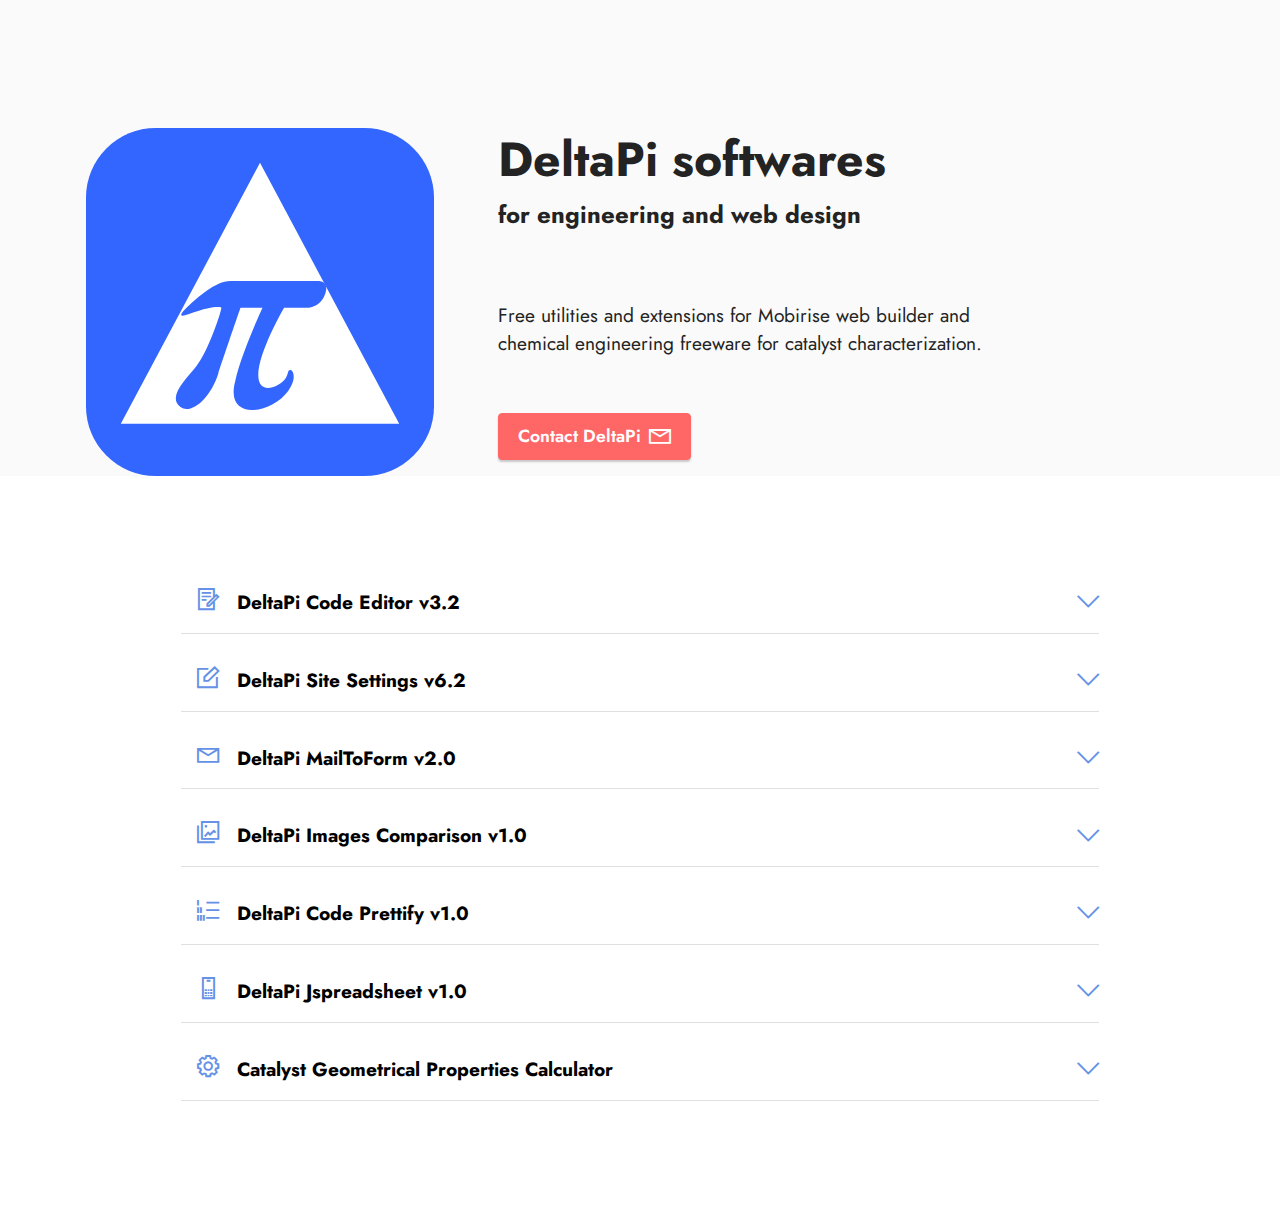
==== index.html @ d1dddc46 "create github pages" ====
<!DOCTYPE html>
<html  lang="en">
<head>
  <!-- Site made with Mobirise Website Builder v5.5.8, https://mobirise.com -->
  <meta charset="UTF-8">
  <meta http-equiv="X-UA-Compatible" content="IE=edge">
  <meta name="generator" content="Mobirise v5.5.8, mobirise.com">
  <meta name="viewport" content="width=device-width, initial-scale=1, minimum-scale=1">
  <link rel="shortcut icon" href="assets/images/deltapi.svg" type="image/x-icon">
  <meta name="description" content="">
  
  
  <title>Home</title>
  <link rel="stylesheet" href="assets/web/assets/mobirise-icons2/mobirise2.css">
  <link rel="stylesheet" href="assets/web/assets/mobirise-icons/mobirise-icons.css">
  <link rel="stylesheet" href="assets/bootstrap/css/bootstrap.min.css">
  <link rel="stylesheet" href="assets/bootstrap/css/bootstrap-grid.min.css">
  <link rel="stylesheet" href="assets/bootstrap/css/bootstrap-reboot.min.css">
  <link rel="stylesheet" href="assets/deltapi/deltapi.css">
  <link rel="stylesheet" href="assets/theme/css/style.css">
  <link rel="preload" href="https://fonts.googleapis.com/css?family=Jost:100,200,300,400,500,600,700,800,900,100i,200i,300i,400i,500i,600i,700i,800i,900i&display=swap" as="style" onload="this.onload=null;this.rel='stylesheet'">
  <noscript><link rel="stylesheet" href="https://fonts.googleapis.com/css?family=Jost:100,200,300,400,500,600,700,800,900,100i,200i,300i,400i,500i,600i,700i,800i,900i&display=swap"></noscript>
  <link rel="preload" href="https://fonts.googleapis.com/css?family=Rubik:300,400,500,600,700,800,900,300i,400i,500i,600i,700i,800i,900i&display=swap" as="style" onload="this.onload=null;this.rel='stylesheet'">
  <noscript><link rel="stylesheet" href="https://fonts.googleapis.com/css?family=Rubik:300,400,500,600,700,800,900,300i,400i,500i,600i,700i,800i,900i&display=swap"></noscript>
  <link rel="preload" as="style" href="assets/mobirise/css/mbr-additional.css"><link rel="stylesheet" href="assets/mobirise/css/mbr-additional.css" type="text/css">
  
  
  <style>#mobiriseBanner {display: none;}</style>
  
</head>
<body>
  
  <section data-bs-version="5.1" class="header14 cid-sqcZcdnFz0" id="header14-3">

    

    

    <div class="container">
        <div class="row justify-content-center align-items-center">
            <div class="col-12 col-md-4 image-wrapper">
                <img src="assets/images/deltapi-1.svg" alt="DeltaPi">
            </div>
            <div class="col-12 col-md">
                <div class="text-wrapper">
                    <h1 class="mbr-section-title mbr-fonts-style mb-3 display-2"><strong>DeltaPi softwares</strong></h1>
                     <h4 class="mbr-fonts-style mb-3"><strong>for engineering and web design</strong></h4>
                    <p class="mbr-text mbr-fonts-style display-7">
                        <br><br>Free utilities and extensions for Mobirise web builder and 
<br>chemical engineering freeware for catalyst characterization.<br><br></p>
                     <div class="mbr-section-btn mt-3"><a class="btn btn-secondary display-4" href="javascript:window.location.href=atob('bWFpbHRvOmRlbHRhX3BpQG91dGxvb2suZnI=')"><span class="mobi-mbri mobi-mbri-letter mbr-iconfont mbr-iconfont-btn"></span>Contact DeltaPi</a></div>
                </div>
            </div>
        </div>
    </div>
</section>

<section data-bs-version="5.1" class="content16 cid-sKFyzAjn14" id="content16-o">

    

    
    <div class="container">
        <div class="row justify-content-center">
            <div class="col-12 col-md-10">
                
                <div id="bootstrap-accordion_1" class="panel-group accordionStyles accordion" role="tablist" aria-multiselectable="true">
                    <div class="card mb-3">
                        <div class="card-header" role="tab" id="headingOne">
                            <a role="button" class="panel-title collapsed" data-toggle="collapse" data-bs-toggle="collapse" data-core="" href="#collapse1_1" aria-expanded="false" aria-controls="collapse1">
                                <h6 class="panel-title-edit mbr-fonts-style mb-0 display-7"><span class="mobi-mbri mobi-mbri-contact-form mbr-iconfont"></span><strong>&nbsp; &nbsp;DeltaPi Code Editor v3.2</strong></h6>
                                <span class="sign mbr-iconfont mbri-arrow-down"></span>
                            </a>
                        </div>
                        <div id="collapse1_1" class="panel-collapse noScroll collapse" role="tabpanel" aria-labelledby="headingOne" data-parent="#accordion" data-bs-parent="#bootstrap-accordion_1">
                            <div class="panel-body">
                                <p class="mbr-fonts-style panel-text display-7">Mobirise application extension to easely edit HTML/Styles of any block (even user blocks) from mobirise4, mobirise5 and amp themes (does not work with old mobirise3 themes like Mobirise3-Default-PurityM).<br>You can also edit _anchor and _cid for each block with this code editor.&nbsp;<br>The code editor alow also to edit the whole "project.mobirise" file from within the same interface.<br>Show compiled CSS Style in version 3.<br>(Dialog box after "project save" removed in version 3.2)&nbsp;</p>
                            </div>
                            <div class="card-img">
                                <img src="assets/images/deltapi-code-editor.png" alt="DeltaPi" title="">
                            </div>
                            <div class="row justify-content-center mt-4">
                                <div class="col-lg-4 col-md-12 col-sm-12 mbr-section-btn align-center"><a href="javascript:window.location.href=atob('bWFpbHRvOnBkZWdhbmRAcGRlZ2FuZC5keC5hbT9zdWJqZWN0PURvd25sb2FkJmJvZHk9RG93bmxvYWRfZGVsdGFwaS1jb2RlLWVkaXRvcg==')" class="btn btn-primary display-4">Request Download Link<br>(check your spam inbox if answer not in regular inbox)</a></div>
                            </div>
                        </div>
                    </div>
                    <div class="card mb-3">
                        <div class="card-header" role="tab" id="headingOne">
                            <a role="button" class="panel-title collapsed" data-toggle="collapse" data-bs-toggle="collapse" data-core="" href="#collapse2_1" aria-expanded="false" aria-controls="collapse2">
                                <h6 class="panel-title-edit mbr-fonts-style mb-0 display-7"><span class="mobi-mbri mobi-mbri-edit mbr-iconfont"></span><strong>&nbsp; &nbsp;DeltaPi Site Settings v6.2&nbsp; &nbsp; &nbsp; &nbsp; &nbsp; &nbsp; &nbsp; &nbsp; &nbsp; &nbsp; &nbsp; &nbsp; &nbsp; &nbsp; &nbsp; &nbsp; &nbsp; &nbsp; &nbsp;</strong></h6>
                                <span class="sign mbr-iconfont mbri-arrow-down"></span>
                            </a>
                        </div>
                        <div id="collapse2_1" class="panel-collapse noScroll collapse" role="tabpanel" aria-labelledby="headingOne" data-parent="#accordion" data-bs-parent="#bootstrap-accordion_1">
                            <div class="panel-body">
                                <p class="mbr-fonts-style panel-text display-7">Mobirise App extension to add/modify the header/footer settings of all pages(global)/current page.<br>Allow to Copy/Paste page from one site to another.<br>Allow to set/modify the language tag of the site.<br>Additionally, the project path can be shown.&nbsp;</p>
                            </div>
                            <div class="card-img">
                                <img src="assets/images/deltapi-site-settings.png" alt="DeltaPi-Page-Settings" title="">
                            </div>
                            <div class="row justify-content-center mt-4">
                                <div class="col-lg-4 col-md-12 col-sm-12 mbr-section-btn align-center"><a href="javascript:window.location.href=atob('bWFpbHRvOnBkZWdhbmRAcGRlZ2FuZC5keC5hbT9zdWJqZWN0PURvd25sb2FkJmJvZHk9RG93bmxvYWRfZGVsdGFwaS1zaXRlLXNldHRpbmdz')" class="btn btn-primary display-4">Request Download Link<br>(check your spam inbox if answer not in regular inbox)</a>
                                </div>
                            </div>
                        </div>
                    </div>
                    <div class="card mb-3">
                        <div class="card-header" role="tab" id="headingOne">
                            <a role="button" class="panel-title collapsed" data-toggle="collapse" data-bs-toggle="collapse" data-core="" href="#collapse3_1" aria-expanded="false" aria-controls="collapse3">
                                <h6 class="panel-title-edit mbr-fonts-style mb-0 display-7"><span class="mobi-mbri mobi-mbri-letter mbr-iconfont"></span><strong>&nbsp; &nbsp;DeltaPi MailToForm v2.0</strong></h6>
                                <span class="sign mbr-iconfont mbri-arrow-down"></span>
                            </a>
                        </div>
                        <div id="collapse3_1" class="panel-collapse noScroll collapse" role="tabpanel" aria-labelledby="headingOne" data-parent="#accordion" data-bs-parent="#bootstrap-accordion_1">
                            <div class="panel-body">
                                <p class="mbr-fonts-style panel-text display-7">Mobirise block extension for Mail/Contact form using mailto: protocol<br>(independent of formoid.net).<br>Using secondary component structure, editable with deltapi-code-editor.</p>
                            </div>
                            <div class="card-img">
                                <img src="assets/images/mailtoform.gif" alt="DeltaPi mailtoform.mbrext" title="">
                            </div>
                            <div class="row justify-content-center mt-4">
                                <div class="col-lg-4 col-md-12 col-sm-12 mbr-section-btn align-center"><a href="javascript:window.location.href=atob('bWFpbHRvOnBkZWdhbmRAcGRlZ2FuZC5keC5hbT9zdWJqZWN0PURvd25sb2FkJmJvZHk9RG93bmxvYWRfZGVsdGFwaS1tYWlsdG9mb3Jt')" class="btn btn-primary display-4">Request Download Link<br>(check your spam inbox if answer not in regular inbox)</a>
                                </div>
                            </div>
                        </div>
                    </div>
                    <div class="card mb-3">
                        <div class="card-header" role="tab" id="headingOne">
                            <a role="button" class="panel-title collapsed" data-toggle="collapse" data-bs-toggle="collapse" data-core="" href="#collapse4_1" aria-expanded="false" aria-controls="collapse4">
                                <h6 class="panel-title-edit mbr-fonts-style mb-0 display-7"><span class="mobi-mbri mobi-mbri-photo mbr-iconfont"></span><strong>&nbsp; &nbsp;DeltaPi Images Comparison v1.0</strong></h6>
                                <span class="sign mbr-iconfont mbri-arrow-down"></span>
                            </a>
                        </div>
                        <div id="collapse4_1" class="panel-collapse noScroll collapse" role="tabpanel" aria-labelledby="headingOne" data-parent="#accordion" data-bs-parent="#bootstrap-accordion_1">
                            <div class="panel-body">
                                <p class="mbr-fonts-style panel-text display-7">Mobirise block extension to insert image comparison block<br>without Javascript (HTML/LESS only).</p>
                            </div>
                            <div class="card-img">
                                <img src="assets/images/imagecomp-600x274.png" alt="DeltaPi imagecomp.mbrext" title="">
                            </div>
                            <div class="row justify-content-center mt-4">
                                <div class="col-lg-4 col-md-12 col-sm-12 mbr-section-btn align-center"><a href="javascript:window.location.href=atob('
bWFpbHRvOnBkZWdhbmRAcGRlZ2FuZC5keC5hbT9zdWJqZWN0PURvd25sb2FkJmJvZHk9RG93bmxvYWRfZGVsdGFwaS1pbWFnZWNvbXA=')" class="btn btn-primary display-4">Request Download Link<br>(check your spam inbox if answer not in regular inbox)</a>
                                </div>
                            </div>
                        </div>
                    </div>
                    <div class="card mb-3">
                        <div class="card-header" role="tab" id="headingOne">
                            <a role="button" class="panel-title collapsed" data-toggle="collapse" data-bs-toggle="collapse" data-core="" href="#collapse5_1" aria-expanded="false" aria-controls="collapse5">
                                <h6 class="panel-title-edit mbr-fonts-style mb-0 display-7"><span class="mobi-mbri mobi-mbri-numbered-list mbr-iconfont"></span><strong>&nbsp; &nbsp;DeltaPi Code Prettify v1.0
                                    </strong></h6>
                                <span class="sign mbr-iconfont mbri-arrow-down"></span>
                            </a>
                        </div>
                        <div id="collapse5_1" class="panel-collapse noScroll collapse" role="tabpanel" aria-labelledby="headingOne" data-parent="#accordion" data-bs-parent="#bootstrap-accordion_1">
                            <div class="panel-body">
                                <p class="mbr-fonts-style panel-text display-7">
                                   Mobirise block extension to insert code block with highlighted code (HTML/JS/XHTML).</p>
                            </div>
                            <div class="card-img">
                                <img src="assets/images/prettify-1-600x482.png" alt="DeltaPi" title="">
                            </div>
                            <div class="row justify-content-center mt-4">
                                <div class="col-lg-4 col-md-12 col-sm-12 mbr-section-btn align-center"><a href="javascript:window.location.href=atob('bWFpbHRvOnBkZWdhbmRAcGRlZ2FuZC5keC5hbT9zdWJqZWN0PURvd25sb2FkJmJvZHk9RG93bmxvYWRfZGVsdGFwaS1wcmV0dGlmeQ==')" class="btn btn-primary display-4">Request Download Link<br>(check your spam inbox if answer not in regular inbox)</a>
                                </div>
                            </div>
                        </div>
                    </div>
                    <div class="card mb-3">
                        <div class="card-header" role="tab" id="headingOne">
                            <a role="button" class="panel-title collapsed" data-toggle="collapse" data-bs-toggle="collapse" data-core="" href="#collapse7_1" aria-expanded="false" aria-controls="collapse7">
                                <h6 class="panel-title-edit mbr-fonts-style mb-0 display-7"><span class="mobi-mbri mobi-mbri-mobile mbr-iconfont"></span><strong>&nbsp; &nbsp;DeltaPi Jspreadsheet v1.0
                                    </strong></h6>
                                <span class="sign mbr-iconfont mbri-arrow-down"></span>
                            </a>
                        </div>
                        <div id="collapse7_1" class="panel-collapse noScroll collapse" role="tabpanel" aria-labelledby="headingOne" data-parent="#accordion" data-bs-parent="#bootstrap-accordion_1">
                            <div class="panel-body">
                                <p class="mbr-fonts-style panel-text display-7">
                                   Mobirise block extension to insert fully customisable <a href="https://bossanova.uk/jspreadsheet/v4/" class="text-primary">Jspreadsheet</a> table (including formulas) into your site pages.</p>
                            </div>
                            <div class="card-img">
                                <img src="assets/images/deltapi-jspreadsheetv1.png" alt="DeltaPi" title="">
                            </div>
                            <div class="row justify-content-center mt-4">
                                <div class="col-lg-4 col-md-12 col-sm-12 mbr-section-btn align-center"><a href="javascript:window.location.href=atob('bWFpbHRvOnBkZWdhbmRAcGRlZ2FuZC5keC5hbT9zdWJqZWN0PURvd25sb2FkJmJvZHk9RG93bmxvYWRfZGVsdGFwaS1qc3ByZWFkc2hlZXQ=')" class="btn btn-primary display-4">Request Download Link<br>(check your spam inbox if answer not in regular inbox)</a></div>
                            </div>
                        </div>
                    </div>
                    <div class="card mb-3">
                        <div class="card-header" role="tab" id="headingOne">
                            <a role="button" class="panel-title collapsed" data-toggle="collapse" data-bs-toggle="collapse" data-core="" href="#collapse6_1" aria-expanded="false" aria-controls="collapse6">
                                <h6 class="panel-title-edit mbr-fonts-style mb-0 display-7"><span class="mobi-mbri mobi-mbri-setting mbr-iconfont"></span><strong>&nbsp; &nbsp;Catalyst Geometrical Properties Calculator</strong></h6>
                                <span class="sign mbr-iconfont mbri-arrow-down"></span>
                            </a>
                        </div>
                        <div id="collapse6_1" class="panel-collapse noScroll collapse" role="tabpanel" aria-labelledby="headingOne" data-parent="#accordion" data-bs-parent="#bootstrap-accordion_1">
                            <div class="panel-body">
                                <p class="mbr-fonts-style panel-text display-7">Catalyst Geometrical Properties Calculator is a chemical engineering program to perform detailed characterisation of solid catalyst particle from various shapes (tablets, rings, ribrings, spokewheels and gatling guns shapes).<br>The program request the input of various geometrical parameters (outer diameter, central hole diameter, cylinder height etc...) and provide numerous geometrical calculation results (perimeter, surfaces, void fraction etc...) that enable the chemical engineer to characterise the effectiveness and/or the pressure drop properties of the proposed shape and dimensions.<br>The calculation take also account of the possibility to have flat or domed ends for each shape.<br>The program output also a scaled drawing of the proposed shape/dimensions to allow for example a visual check of the manufacturing feasibility of the proposed shape. <br></p>
                            </div>
                            <div class="container">
                                <div class="media-container-row">
                                            <div class="title col-12">
                                                
                                                <div id="texteToolbar2" class="texteToolbar">&nbsp;<br></div>
                                <div id="formArea"><form name="form1"><div id="data">
                                <table border="2"><tbody><tr><td>Type of shape : &nbsp;</td><td>
                                <select name="Type" onchange="resetoutput(form1)" size="1">
                                <option value="RI">Ring</option>
                                <option value="RR">RibRing</option>
                                <option value="SW">SpokeWheel</option>
                                <option value="GG">GatlingGun</option>
                                <option value="TA">Tablet</option>
                                </select>
                                </td></tr></tbody></table>Domed ends (Y/N) : <input name="dome" size="1" onchange="resetoutput(form1)" value="N"><br>
                                Tube diameter (mm) or real void fraction (if &lt;1.0) : &nbsp;<input name="tubediam" size="10" onchange="resetoutput(form1)" value="0"><br>
                                <font face="Arial, Helvetica, sans-serif"><br><strong><u>Particle Dimensions (mm)</u></strong></font><br>
                                <table border="0"><tbody>
                                <tr><td>Outer diameter :</td><td><input name="outdiam" size="10" onchange="resetoutput(form1)" value="0"></td></tr>
                                <tr><td>Inner diameter :</td><td><input name="indiam" size="10" onchange="resetoutput(form1)" value="0"></td></tr>
                                <tr><td>Central hole diam :</td><td><input name="holediam" size="10" onchange="resetoutput(form1)" value="0"></td></tr>
                                <tr><td>Number of Rib/Sp/Hl :&nbsp;</td><td><input name="ribnum" size="10" onchange="resetoutput(form1)" value="0"></td></tr>
                                <tr><td>Rib/valley ratio :</td><td><input name="ribval" size="10" onchange="resetoutput(form1)" value="0"></td></tr>
                                <tr><td>Spoke thickness :</td><td><input name="spokethk" size="10" onchange="resetoutput(form1)" value="0"></td></tr>
                                <tr><td>Cylinder height :</td><td><input name="cylhght" size="10" onchange="resetoutput(form1)" value="0"></td></tr>
                                <tr><td>Total height (+dome) :</td><td><input name="tothght" size="10" onchange="resetoutput(form1)" value="0"></td></tr>
                                </tbody></table></div><hr>
                                <div id="resultsArea"><strong><u>Results</u></strong><br>
                                <table border="0"><tbody>
                                <tr><td>Perimeter mm :</td><td><input name="perim" size="10"></td><td>&nbsp; &nbsp; &nbsp; &nbsp;One face surface mm² :</td><td><input name="face" size="10"></td></tr>
                                <tr><td>Total surface mm² :</td><td><input name="totsurf" size="10"></td><td>&nbsp; &nbsp; &nbsp; &nbsp;Volume occupied mm³ :</td><td><input name="volocc" size="10"></td></tr>
                                <tr><td>Volume real mm³ :</td><td><input name="volreal" size="10"></td><td>&nbsp; &nbsp; &nbsp; &nbsp;Nb particles/l :</td><td><input name="partnum" size="10"></td></tr>
                                <tr><td>Spec. surface cm²/l :&nbsp;</td><td><input name="specsurf" size="10"></td><td>&nbsp; &nbsp; &nbsp; &nbsp;Void fraction occupied. :&nbsp;</td><td><input name="voidocc" size="10"></td></tr>
                                <tr><td>Void fraction real :</td><td><input name="voidreal" size="10"></td><td>&nbsp; &nbsp; &nbsp; &nbsp;Equ surf/vol Dp mm :</td><td><input name="eqavdp" size="10"></td></tr>
                                <tr><td>Equ vol Dp mm :</td><td><input name="eqvoldp" size="10"></td><td>&nbsp; &nbsp; &nbsp; &nbsp;Sphericity factor :</td><td><input name="sphfact" size="10"></td></tr>
                                <tr><td>Solidity factor :</td><td><input name="solfact" size="10"></td></tr>
                                </tbody></table></div><br>
                                </form></div>
                                <div class="mbr-section-btn text-center"><a href="javascript:calculate(form1)" class="btn btn-primary display-4"><span class="mobi-mbri mobi-mbri-target mbr-iconfont mbr-iconfont-btn" style="color: rgb(255, 255, 255);"></span>Calculate</a> <a href="javascript:reset(form1)" class="btn btn-secondary display-4"><span class="mobi-mbri mobi-mbri-close mbr-iconfont mbr-iconfont-btn" style="color: rgb(255, 255, 255);"></span>Reset</a></div><br>
                                <div id="draw"><canvas height="350" id="FuriaCanvas" width="400"></canvas></div>
                                </div>
                                
                                <script>
                                function formatnb(nb, N) {
                                    return Math.round(Math.pow(10,N)*nb)/Math.pow(10,N);
                                }
                                
                                function calculate(form1) {
                                    var pi = Math.PI;
                                    var scale = 10; 
                                    var de = "N";
                                    de = form1.dome.value;  
                                    if (form1.tubediam.value == "0") { form1.tubediam.value = "100"};
                                    var td = parseFloat(form1.tubediam.value);
                                    if (form1.outdiam.value == "0") { form1.outdiam.value = "16"};
                                    var od = parseFloat(form1.outdiam.value);
                                    var ts = form1.Type.value;
                                    switch(ts) {
                                    case ("RR") : if (form1.indiam.value == "0") { form1.indiam.value = "12"};
                                    break;
                                    case ("SW") : if (form1.indiam.value == "0") { form1.indiam.value = "12"};
                                    break; default : form1.indiam.value = "0";
                                    }
                                    var id = parseFloat(form1.indiam.value);
                                    switch(ts) {
                                    case ("RI") : if (form1.holediam.value == "0") { form1.holediam.value = "8"};
                                    break; case ("RR") : if (form1.holediam.value == "0") { form1.holediam.value = "8"};
                                    break; case ("GG") : if (form1.holediam.value == "0") { form1.holediam.value = "2"};
                                    break;
                                    default : form1.holediam.value = "0";
                                    }
                                    var hd = parseFloat(form1.holediam.value);
                                    switch(ts) {
                                    case ("SW") : if ((form1.ribnum.value == "0") || (form1.ribnum.value == "1")) { form1.ribnum.value = "6"};
                                    break; case ("RR") : if ((form1.ribnum.value == "0") || (form1.ribnum.value == "1")) { form1.ribnum.value = "6"};
                                    break; case ("GG") : if ((form1.ribnum.value == "0") || (form1.ribnum.value == "1")) { form1.ribnum.value = "6"};
                                    break;
                                    case ("RI") : form1.ribnum.value = "1";
                                    break;
                                    default : form1.ribnum.value = "0";
                                    }
                                    var nbrs = parseFloat(form1.ribnum.value);
                                    switch(ts) {
                                    case ("RR") : if (form1.ribval.value == "0") { form1.ribval.value = "1"};
                                    break; default : form1.ribval.value = "0";
                                    }
                                    var rvr = parseFloat(form1.ribval.value);
                                    switch(ts) {
                                    case ("SW") : if (form1.spokethk.value == "0") { form1.spokethk.value = "1"};
                                    break; default : form1.spokethk.value = "0";
                                    }
                                    var st = parseFloat(form1.spokethk.value);
                                    if (form1.cylhght.value == "0") ( form1.cylhght.value = "16");
                                    var ch = parseFloat(form1.cylhght.value);
                                    switch(de) {
                                    case ("Y") : if (form1.tothght.value == "0") { form1.tothght.value = "20"};
                                    break; default : form1.tothght.value = "0";
                                    }
                                    var th = parseFloat(form1.tothght.value);       
                                    switch(ts) {
                                        case ("TA") : Tablet(od,ch,scale);
                                        break;
                                        case ("RI") : Ring(od,ch,hd,scale);
                                        break;
                                        case ("RR") : Ribring(od,ch,hd,id,nbrs,rvr,scale);
                                        break;
                                        case ("GG") : Gatling(od,ch,hd,nbrs,scale);
                                        break;
                                        case ("SW") : Spokering(od,ch,id,nbrs,st,scale);
                                        break;
                                    }
                                    if (de == "Y") {
                                    Dome(od,ch,th,scale)    
                                    }
                                    var per=0
                                    var face=0
                                    var alpha1=0
                                    var alpha2=0
                                    var alpha3=0
                                    switch(ts) {
                                    case ("RI") : per=pi*(od+nbrs*hd);
                                    face=pi/4*(od*od-nbrs*hd*hd);
                                    break;
                                    case ("RR") : alpha1=2*pi/(nbrs*(rvr+1));
                                    alpha2=rvr*alpha1;
                                    alpha3=2*Math.asin(od*Math.sin(alpha2/2)/id);
                                    per=nbrs*od*Math.sin(alpha2/2)+ nbrs*(od*Math.cos(alpha2/2)-id*Math.cos(alpha3/2))+ id*(2*pi-(nbrs*alpha3))/2 + pi*hd;
                                    face=nbrs/2*(od*Math.cos(alpha2/2)-id*Math.cos(alpha3/2))*od*Math.sin(alpha2/2)+ (2*pi-nbrs*alpha3)*id*id/8 + nbrs*id*id/4*Math.sin(alpha3/2)*Math.cos(alpha3/2)- pi*hd*hd/4;
                                    break;
                                    case ("SW") : per=(od+id)*pi- nbrs*st+ nbrs*(id-(st/Math.tan(pi/nbrs)));
                                    face=(od*od-id*id)*pi/4+nbrs*st*(id-(st/Math.tan(pi/nbrs)))/2+nbrs*(st*st/4/Math.tan(pi/nbrs));
                                    break;
                                    case ("GG") :per=pi*(od+nbrs*hd);
                                    face=pi/4*(od*od-nbrs*hd*hd);
                                    break;
                                    case ("TA") : per=pi*(od+nbrs*hd);
                                    face=pi/4*(od*od-nbrs*hd*hd);       
                                    break;
                                    default : per = 0;
                                    face=0;
                                    } 
                                    var vol=face*ch;
                                    var vocc=pi*od*od/4*ch;
                                    var vfpar=1-(vol/vocc);
                                    switch(de) {
                                    case ("Y") : rdome=(od*od+(th-ch)*(th-ch))/(th-ch)/4;
                                    face=face*rdome*(th-ch)/(od*od/4);
                                    break; default : rdome = 0;
                                    }
                                    var surf=per*ch + 2*face;
                                    switch(de) {
                                    case ("Y") : vocc=vocc+(pi/24*(th-ch)*(3*od*od-(th-ch)^2));
                                    vol=vocc*(1-vfpar);
                                    break; }
                                    var esphd=(6*vol)/surf;
                                    var evd=Math.pow(6*vol/pi,1/3);
                                    if (td<1) { vf=td;
                                    vfocc=1-((1-vf)/(1-vfpar));
                                    } else {
                                    switch(de) {
                                    case ("Y") : vfocc=0.308/td*(3*th*od)/(2*th+od)+.373;
                                    break;
                                    default : vfocc=0.308/td*(3*ch*od)/(2*ch+od)+.373;
                                    } 
                                    }
                                    var nbpar=(1-vfocc)/vocc*1E6
                                    if (td<1) { vf=td;
                                    } else {
                                    vf=vfocc+(1-vfocc)*vfpar; 
                                    }
                                    var spes=nbpar*surf/100;
                                    var sphericity=pi*evd*evd/surf;
                                    var solidity=vol/vocc;
                                    var gar=2/3 ; form1.perim.value = formatnb(per,2);
                                    form1.face.value = formatnb(face,2);
                                    form1.totsurf.value = formatnb(surf,0);
                                    form1.volocc.value = formatnb(vocc,0);
                                    form1.volreal.value = formatnb(vol,0);
                                    form1.partnum.value = formatnb(nbpar,0);
                                    form1.specsurf.value = formatnb(spes,0);
                                    form1.voidocc.value = formatnb(vfocc,4);
                                    form1.voidreal.value = formatnb(vf,4);
                                    form1.eqavdp.value = formatnb(esphd,2);
                                    form1.eqvoldp.value = formatnb(evd,2);
                                    form1.sphfact.value = formatnb(sphericity,4);
                                    form1.solfact.value = formatnb(solidity,4);
                                }
                                
                                function resetinput(form1) {
                                Axes();
                                form1.outdiam.value = "0";
                                form1.indiam.value = "0";
                                form1.holediam.value = "0";
                                form1.ribnum.value = "0";
                                form1.ribval.value = "0";
                                form1.spokethk.value = "0";
                                form1.cylhght.value = "0";
                                form1.tothght.value = "0";
                                }
                                
                                function resetoutput(form1) {
                                Axes();
                                form1.perim.value = "0";
                                form1.face.value = "0";
                                form1.totsurf.value = "0";
                                form1.volocc.value = "0";
                                form1.volreal.value = "0";
                                form1.partnum.value = "0";
                                form1.specsurf.value = "0";
                                form1.voidocc.value = "0";
                                form1.voidreal.value = "0";
                                form1.eqavdp.value = "0";
                                form1.eqvoldp.value = "0";
                                form1.sphfact.value = "0";
                                form1.solfact.value = "0";
                                }
                                
                                function reset(form) {
                                    resetinput(form);
                                    resetoutput(form);
                                    return;
                                }
                                function Axes() {
                                    var c = document.getElementById("FuriaCanvas");
                                    var ctx = c.getContext("2d");
                                    ctx.clearRect(0,0,400,350);
                                    ctx.beginPath();
                                    ctx.lineWidth=1;
                                    ctx.strokeStyle="#909090";
                                    ctx.moveTo(0,150);
                                    ctx.lineTo(400,150);
                                    ctx.moveTo(100,0);
                                    ctx.lineTo(100,300);
                                    ctx.moveTo(300,0);
                                    ctx.lineTo(300,300);
                                    ctx.moveTo(300,320);
                                    ctx.lineTo(300,325);    
                                    ctx.lineTo(400,325);
                                    ctx.lineTo(400,320);    
                                    ctx.font = "10px Arial";
                                    ctx.fillStyle = "green";
                                    ctx.fillText("scale = 10 mm",320,320);  
                                    ctx.stroke();   
                                }
                                
                                function Tablet(odiam,cheight,scale) {
                                    Axes();
                                    var c = document.getElementById("FuriaCanvas");
                                    var ctx = c.getContext("2d");
                                    var od = odiam*scale;
                                    var ch = cheight*scale;
                                    ctx.beginPath();
                                    ctx.lineWidth=3;
                                    ctx.strokeStyle="blue";
                                    ctx.arc(100,150,od/2,0,2*Math.PI);
                                    ctx.strokeRect(300-od/2,150-ch/2,od,ch);
                                    ctx.stroke();
                                }
                                
                                function Ring(odiam,cheight,hdiam,scale) {
                                    Axes();
                                    var c = document.getElementById("FuriaCanvas");
                                    var ctx = c.getContext("2d");
                                    var od = odiam*scale;
                                    var ch = cheight*scale;
                                    var hd = hdiam*scale;
                                    ctx.beginPath();    
                                    ctx.lineWidth=2;
                                    ctx.strokeStyle="#909090";
                                    ctx.strokeRect(300-hd/2,150-ch/2,hd,ch);    
                                    ctx.beginPath();
                                    ctx.lineWidth=3;
                                    ctx.strokeStyle="blue";
                                    ctx.arc(100,150,od/2,0,2*Math.PI);
                                    ctx.stroke();   
                                    ctx.beginPath();    
                                    ctx.arc(100,150,hd/2,0,2*Math.PI);  
                                    ctx.strokeRect(300-od/2,150-ch/2,od,ch);    
                                    ctx.stroke();   
                                }
                                
                                function Ribring(odiam,cheight,hdiam,idiam,nbrib,ribtoval,scale) {
                                    Axes(); 
                                    var c = document.getElementById("FuriaCanvas");
                                    var ctx = c.getContext("2d");
                                    var od = odiam*scale;
                                    var ch = cheight*scale;
                                    var hd = hdiam*scale;
                                    var id = idiam*scale;
                                    var nbrs = nbrib;
                                    var rvr = ribtoval;
                                    var alpha = (1/nbrs)*(rvr/(1+rvr));
                                    var beta = 1/nbrs ;
                                        
                                    ctx.beginPath();    
                                    ctx.lineWidth=1;
                                    ctx.arc(100,150,od/2,0,2*Math.PI);
                                    ctx.moveTo(100,150);
                                    ctx.lineTo(200,150-100*Math.tan(2*Math.PI/nbrs));
                                    ctx.stroke();
                                    ctx.beginPath();    
                                    ctx.arc(100,150,id/2,0,2*Math.PI);
                                    ctx.stroke();
                                    
                                    ctx.beginPath();    
                                    ctx.lineWidth=2;
                                    ctx.strokeStyle="#909090";
                                    ctx.strokeRect(300-hd/2,150-ch/2,hd,ch);
                                    ctx.strokeRect(300-id/2,150-ch/2,id,ch);
                                
                                    ctx.beginPath();
                                    ctx.lineWidth=3;
                                    ctx.strokeStyle="blue";
                                    ctx.strokeRect(300-od/2,150-ch/2,od,ch);
                                    ctx.arc(100,150,hd/2,0,2*Math.PI);  
                                    ctx.moveTo(100+id/2,150);
                                    ctx.lineTo(100+od/2,150);
                                    for (var i = 0; i < nbrs; i++) {
                                    ctx.arc(100,150,od/2,2*Math.PI*(1-i*beta),2*Math.PI*(1-i*beta-alpha),true);
                                    ctx.arc(100,150,id/2,2*Math.PI*(1-i*beta-alpha),2*Math.PI*(1-(i+1)*beta),true);     
                                    }   
                                    ctx.stroke();
                                }
                                
                                function Gatling(odiam,cheight,hdiam,nbholes,scale) {
                                    Axes();
                                    var c = document.getElementById("FuriaCanvas");
                                    var ctx = c.getContext("2d");
                                    var od = odiam*scale;
                                    var ch = cheight*scale;
                                    var hd = hdiam*scale;
                                    var nbrs = nbholes;
                                    var alpha = 2*Math.PI/(nbrs-1)
                                    ctx.beginPath();    
                                    ctx.lineWidth=1;    
                                    ctx.moveTo(100,150);
                                    ctx.lineTo(200,150-100*Math.tan(alpha)); 
                                    ctx.stroke();
                                    ctx.beginPath();    
                                    ctx.lineWidth=2;
                                    ctx.strokeStyle="#909090";
                                    ctx.strokeRect(300-hd/2,150-ch/2,hd,ch);
                                    ctx.strokeRect(300+((od-hd)/4),150-ch/2,hd,ch); 
                                    ctx.beginPath();    
                                    ctx.lineWidth=3;
                                    ctx.strokeStyle="blue";
                                    ctx.arc(100,150,od/2,0,2*Math.PI);
                                    ctx.stroke();   
                                    ctx.beginPath();    
                                    ctx.arc(100,150,hd/2,0,2*Math.PI);
                                    ctx.stroke();
                                    for (var i = 0; i < nbrs; i++) {
                                    ctx.beginPath();
                                    ctx.arc(100+Math.cos(i*alpha)*(hd/2+(od-hd)/4),150-Math.sin(i*alpha)*(hd/2+(od-hd)/4),hd/2,0,2*Math.PI);
                                    ctx.stroke();   
                                    }
                                    ctx.beginPath();    
                                    ctx.strokeRect(300-od/2,150-ch/2,od,ch);    
                                    ctx.stroke();
                                }
                                
                                function Spokering(odiam,cheight,idiam,nbspoke,spokethk,scale) {
                                    Axes(); 
                                    var c = document.getElementById("FuriaCanvas");
                                    var ctx = c.getContext("2d");
                                    var od = odiam*scale;
                                    var ch = cheight*scale;
                                    var id = idiam*scale;
                                    var nbrs = nbspoke;
                                    var st = spokethk*scale;
                                    var alpha = 2*Math.PI/nbrs;
                                    var beta = Math.atan(st/id);
                                    var hd = st/Math.sin(alpha/2);
                                        
                                    ctx.beginPath();    
                                    ctx.lineWidth=1;    
                                    ctx.moveTo(100,150);
                                    ctx.lineTo(200,150-100*Math.tan(alpha));  
                                    ctx.stroke();
                                    ctx.beginPath();    
                                    ctx.arc(100,150,id/2,0,2*Math.PI);
                                    ctx.arc(100,150,hd/2,0,2*Math.PI);
                                    ctx.stroke();
                                    
                                    ctx.beginPath();    
                                    ctx.lineWidth=2;
                                    ctx.strokeStyle="#909090";
                                    ctx.strokeRect(300-id/2,150-ch/2,id,ch);
                                    ctx.strokeRect(300-hd/2,150-ch/2,hd,ch);
                                    
                                    ctx.beginPath();
                                    ctx.lineWidth=3;
                                    ctx.strokeStyle="blue";
                                    ctx.arc(100,150,od/2,0,2*Math.PI);
                                    ctx.strokeRect(300-od/2,150-ch/2,od,ch);
                                    ctx.stroke();
                                    for (var i = 0; i < nbrs; i++) {    
                                    ctx.beginPath();
                                    ctx.arc(100,150,hd/2,(2*i+1)*alpha/2,(2*i+1)*alpha/2);
                                    ctx.arc(100,150,id/2,(i*alpha)+beta,(i+1)*alpha-beta);
                                    ctx.closePath();
                                    ctx.stroke();
                                    }
                                }
                                
                                function Dome(odiam,cheight,theight,scale) {
                                    var c = document.getElementById("FuriaCanvas");
                                    var ctx = c.getContext("2d");
                                    var od = odiam*scale;
                                    var ch = cheight*scale;
                                    var th = theight*scale;
                                    var alphad = 2*Math.atan((th-ch)/od);
                                    var rd = od/2/Math.sin(alphad);
                                    ctx.beginPath();
                                    ctx.lineWidth=3;
                                    ctx.strokeStyle="blue";
                                    ctx.arc(300,150+(th/2-rd),rd,1/2*Math.PI+alphad,1/2*Math.PI-alphad,true);
                                    ctx.stroke();
                                    ctx.beginPath();
                                    ctx.arc(300,150-(th/2-rd),rd,3/2*Math.PI+alphad,3/2*Math.PI-alphad,true);
                                    ctx.stroke();
                                }
                                </script>
                                </div>
                           </div>
                        </div>
                    </div>
                </div>
            </div>
        </div>
    </div>
</section>

<section data-bs-version="5.1" class="footer7 cid-sq6kXVlZal" once="footers" id="footer7-1">

    

    

    <div class="container">
        <div class="media-container-row align-center mbr-white">
            <div class="col-12">
                <p class="mbr-text mb-0 mbr-fonts-style display-7">
                    © Copyright 2021 DeltaPi - All Rights Reserved
                </p>
            </div>
        </div>
    </div>
</section>


<script src="assets/web/assets/jquery/jquery.min.js"></script>
  <script src="assets/bootstrap/js/bootstrap.bundle.min.js"></script>
  <script src="assets/deltapi/deltapi.js"></script>
  <script src="assets/smoothscroll/smooth-scroll.js"></script>
  <script src="assets/ytplayer/index.js"></script>
  <script src="assets/mbr-switch-arrow/mbr-switch-arrow.js"></script>
  <script src="assets/theme/js/script.js"></script>
  
  <script>
var last = document.getElementsByTagName("section").length -1;
document.getElementsByTagName("section")[last].remove();
</script>




  
</body>
</html>
---- assets/web/assets/mobirise-icons2/mobirise2.css ----
@font-face {
  font-family: 'Moririse2';
  font-display: swap;
  src:  url('mobirise2.eot?f2bix4');
  src:  url('mobirise2.eot?f2bix4#iefix') format('embedded-opentype'),
    url('mobirise2.ttf?f2bix4') format('truetype'),
    url('mobirise2.woff?f2bix4') format('woff'),
    url('mobirise2.svg?f2bix4#mobirise2') format('svg');
  font-weight: normal;
  font-style: normal;
}

[class^="mobi-"], [class*=" mobi-"] {
  /* use !important to prevent issues with browser extensions that change fonts */
  font-family: 'Moririse2' !important;
  speak: none;
  font-style: normal;
  font-weight: normal;
  font-variant: normal;
  text-transform: none;
  line-height: 1;

  /* Better Font Rendering =========== */
  -webkit-font-smoothing: antialiased;
  -moz-osx-font-smoothing: grayscale;
}

.mobi-mbri-add-submenu:before {
  content: "\e900";
}
.mobi-mbri-alert:before {
  content: "\e901";
}
.mobi-mbri-align-center:before {
  content: "\e902";
}
.mobi-mbri-align-justify:before {
  content: "\e903";
}
.mobi-mbri-align-left:before {
  content: "\e904";
}
.mobi-mbri-align-right:before {
  content: "\e905";
}
.mobi-mbri-android:before {
  content: "\e906";
}
.mobi-mbri-apple:before {
  content: "\e907";
}
.mobi-mbri-arrow-down:before {
  content: "\e908";
}
.mobi-mbri-arrow-next:before {
  content: "\e909";
}
.mobi-mbri-arrow-prev:before {
  content: "\e90a";
}
.mobi-mbri-arrow-up:before {
  content: "\e90b";
}
.mobi-mbri-bold:before {
  content: "\e90c";
}
.mobi-mbri-bookmark:before {
  content: "\e90d";
}
.mobi-mbri-bootstrap:before {
  content: "\e90e";
}
.mobi-mbri-briefcase:before {
  content: "\e90f";
}
.mobi-mbri-browse:before {
  content: "\e910";
}
.mobi-mbri-bulleted-list:before {
  content: "\e911";
}
.mobi-mbri-calendar:before {
  content: "\e912";
}
.mobi-mbri-camera:before {
  content: "\e913";
}
.mobi-mbri-cart-add:before {
  content: "\e914";
}
.mobi-mbri-cart-full:before {
  content: "\e915";
}
.mobi-mbri-cash:before {
  content: "\e916";
}
.mobi-mbri-change-style:before {
  content: "\e917";
}
.mobi-mbri-chat:before {
  content: "\e918";
}
.mobi-mbri-clock:before {
  content: "\e919";
}
.mobi-mbri-close:before {
  content: "\e91a";
}
.mobi-mbri-cloud:before {
  content: "\e91b";
}
.mobi-mbri-code:before {
  content: "\e91c";
}
.mobi-mbri-contact-form:before {
  content: "\e91d";
}
.mobi-mbri-credit-card:before {
  content: "\e91e";
}
.mobi-mbri-cursor-click:before {
  content: "\e91f";
}
.mobi-mbri-cust-feedback:before {
  content: "\e920";
}
.mobi-mbri-database:before {
  content: "\e921";
}
.mobi-mbri-delivery:before {
  content: "\e922";
}
.mobi-mbri-desktop:before {
  content: "\e923";
}
.mobi-mbri-devices:before {
  content: "\e924";
}
.mobi-mbri-down:before {
  content: "\e925";
}
.mobi-mbri-download-2:before {
  content: "\e926";
}
.mobi-mbri-download:before {
  content: "\e927";
}
.mobi-mbri-drag-n-drop-2:before {
  content: "\e928";
}
.mobi-mbri-drag-n-drop:before {
  content: "\e929";
}
.mobi-mbri-edit-2:before {
  content: "\e92a";
}
.mobi-mbri-edit:before {
  content: "\e92b";
}
.mobi-mbri-error:before {
  content: "\e92c";
}
.mobi-mbri-extension:before {
  content: "\e92d";
}
.mobi-mbri-features:before {
  content: "\e92e";
}
.mobi-mbri-file:before {
  content: "\e92f";
}
.mobi-mbri-flag:before {
  content: "\e930";
}
.mobi-mbri-folder:before {
  content: "\e931";
}
.mobi-mbri-gift:before {
  content: "\e932";
}
.mobi-mbri-github:before {
  content: "\e933";
}
.mobi-mbri-globe-2:before {
  content: "\e934";
}
.mobi-mbri-globe:before {
  content: "\e935";
}
.mobi-mbri-growing-chart:before {
  content: "\e936";
}
.mobi-mbri-hearth:before {
  content: "\e937";
}
.mobi-mbri-help:before {
  content: "\e938";
}
.mobi-mbri-home:before {
  content: "\e939";
}
.mobi-mbri-hot-cup:before {
  content: "\e93a";
}
.mobi-mbri-idea:before {
  content: "\e93b";
}
.mobi-mbri-image-gallery:before {
  content: "\e93c";
}
.mobi-mbri-image-slider:before {
  content: "\e93d";
}
.mobi-mbri-info:before {
  content: "\e93e";
}
.mobi-mbri-italic:before {
  content: "\e93f";
}
.mobi-mbri-key:before {
  content: "\e940";
}
.mobi-mbri-laptop:before {
  content: "\e941";
}
.mobi-mbri-layers:before {
  content: "\e942";
}
.mobi-mbri-left-right:before {
  content: "\e943";
}
.mobi-mbri-left:before {
  content: "\e944";
}
.mobi-mbri-letter:before {
  content: "\e945";
}
.mobi-mbri-like:before {
  content: "\e946";
}
.mobi-mbri-link:before {
  content: "\e947";
}
.mobi-mbri-lock:before {
  content: "\e948";
}
.mobi-mbri-login:before {
  content: "\e949";
}
.mobi-mbri-logout:before {
  content: "\e94a";
}
.mobi-mbri-magic-stick:before {
  content: "\e94b";
}
.mobi-mbri-map-pin:before {
  content: "\e94c";
}
.mobi-mbri-menu:before {
  content: "\e94d";
}
.mobi-mbri-mobile-2:before {
  content: "\e94e";
}
.mobi-mbri-mobile-horizontal:before {
  content: "\e94f";
}
.mobi-mbri-mobile:before {
  content: "\e950";
}
.mobi-mbri-mobirise:before {
  content: "\e951";
}
.mobi-mbri-more-horizontal:before {
  content: "\e952";
}
.mobi-mbri-more-vertical:before {
  content: "\e953";
}
.mobi-mbri-music:before {
  content: "\e954";
}
.mobi-mbri-new-file:before {
  content: "\e955";
}
.mobi-mbri-numbered-list:before {
  content: "\e956";
}
.mobi-mbri-opened-folder:before {
  content: "\e957";
}
.mobi-mbri-pages:before {
  content: "\e958";
}
.mobi-mbri-paper-plane:before {
  content: "\e959";
}
.mobi-mbri-paperclip:before {
  content: "\e95a";
}
.mobi-mbri-phone:before {
  content: "\e95b";
}
.mobi-mbri-photo:before {
  content: "\e95c";
}
.mobi-mbri-photos:before {
  content: "\e95d";
}
.mobi-mbri-pin:before {
  content: "\e95e";
}
.mobi-mbri-play:before {
  content: "\e95f";
}
.mobi-mbri-plus:before {
  content: "\e960";
}
.mobi-mbri-preview:before {
  content: "\e961";
}
.mobi-mbri-print:before {
  content: "\e962";
}
.mobi-mbri-protect:before {
  content: "\e963";
}
.mobi-mbri-question:before {
  content: "\e964";
}
.mobi-mbri-quote-left:before {
  content: "\e965";
}
.mobi-mbri-quote-right:before {
  content: "\e966";
}
.mobi-mbri-redo:before {
  content: "\e967";
}
.mobi-mbri-refresh:before {
  content: "\e968";
}
.mobi-mbri-responsive-2:before {
  content: "\e969";
}
.mobi-mbri-responsive:before {
  content: "\e96a";
}
.mobi-mbri-right:before {
  content: "\e96b";
}
.mobi-mbri-rocket:before {
  content: "\e96c";
}
.mobi-mbri-sad-face:before {
  content: "\e96d";
}
.mobi-mbri-sale:before {
  content: "\e96e";
}
.mobi-mbri-save:before {
  content: "\e96f";
}
.mobi-mbri-search:before {
  content: "\e970";
}
.mobi-mbri-setting-2:before {
  content: "\e971";
}
.mobi-mbri-setting-3:before {
  content: "\e972";
}
.mobi-mbri-setting:before {
  content: "\e973";
}
.mobi-mbri-share:before {
  content: "\e974";
}
.mobi-mbri-shopping-bag:before {
  content: "\e975";
}
.mobi-mbri-shopping-basket:before {
  content: "\e976";
}
.mobi-mbri-shopping-cart:before {
  content: "\e977";
}
.mobi-mbri-sites:before {
  content: "\e978";
}
.mobi-mbri-smile-face:before {
  content: "\e979";
}
.mobi-mbri-speed:before {
  content: "\e97a";
}
.mobi-mbri-star:before {
  content: "\e97b";
}
.mobi-mbri-success:before {
  content: "\e97c";
}
.mobi-mbri-sun:before {
  content: "\e97d";
}
.mobi-mbri-sun2:before {
  content: "\e97e";
}
.mobi-mbri-tablet-vertical:before {
  content: "\e97f";
}
.mobi-mbri-tablet:before {
  content: "\e980";
}
.mobi-mbri-target:before {
  content: "\e981";
}
.mobi-mbri-timer:before {
  content: "\e982";
}
.mobi-mbri-to-ftp:before {
  content: "\e983";
}
.mobi-mbri-to-local-drive:before {
  content: "\e984";
}
.mobi-mbri-touch-swipe:before {
  content: "\e985";
}
.mobi-mbri-touch:before {
  content: "\e986";
}
.mobi-mbri-trash:before {
  content: "\e987";
}
.mobi-mbri-underline:before {
  content: "\e988";
}
.mobi-mbri-undo:before {
  content: "\e989";
}
.mobi-mbri-unlink:before {
  content: "\e98a";
}
.mobi-mbri-unlock:before {
  content: "\e98b";
}
.mobi-mbri-up-down:before {
  content: "\e98c";
}
.mobi-mbri-up:before {
  content: "\e98d";
}
.mobi-mbri-update:before {
  content: "\e98e";
}
.mobi-mbri-upload-2:before {
  content: "\e98f";
}
.mobi-mbri-upload:before {
  content: "\e990";
}
.mobi-mbri-user-2:before {
  content: "\e991";
}
.mobi-mbri-user:before {
  content: "\e992";
}
.mobi-mbri-users:before {
  content: "\e993";
}
.mobi-mbri-video-play:before {
  content: "\e994";
}
.mobi-mbri-video:before {
  content: "\e995";
}
.mobi-mbri-watch:before {
  content: "\e996";
}
.mobi-mbri-website-theme-2:before {
  content: "\e997";
}
.mobi-mbri-website-theme:before {
  content: "\e998";
}
.mobi-mbri-wifi:before {
  content: "\e999";
}
.mobi-mbri-windows:before {
  content: "\e99a";
}
.mobi-mbri-zoom-in:before {
  content: "\e99b";
}
.mobi-mbri-zoom-out:before {
  content: "\e99c";
}
---- assets/web/assets/mobirise-icons/mobirise-icons.css ----
@font-face {
  font-family: 'MobiriseIcons';
  src:  url('mobirise-icons.eot?spat4u');
  src:  url('mobirise-icons.eot?spat4u#iefix') format('embedded-opentype'),
    url('mobirise-icons.ttf?spat4u') format('truetype'),
    url('mobirise-icons.woff?spat4u') format('woff'),
    url('mobirise-icons.svg?spat4u#MobiriseIcons') format('svg');
  font-weight: normal;
  font-style: normal;
  font-display: swap;
}

[class^="mbri-"], [class*=" mbri-"] {
  /* use !important to prevent issues with browser extensions that change fonts */
  font-family: MobiriseIcons !important;
  speak: none;
  font-style: normal;
  font-weight: normal;
  font-variant: normal;
  text-transform: none;
  line-height: 1;

  /* Better Font Rendering =========== */
  -webkit-font-smoothing: antialiased;
  -moz-osx-font-smoothing: grayscale;
}

.mbri-add-submenu:before {
  content: "\e900";
}
.mbri-alert:before {
  content: "\e901";
}
.mbri-align-center:before {
  content: "\e902";
}
.mbri-align-justify:before {
  content: "\e903";
}
.mbri-align-left:before {
  content: "\e904";
}
.mbri-align-right:before {
  content: "\e905";
}
.mbri-android:before {
  content: "\e906";
}
.mbri-apple:before {
  content: "\e907";
}
.mbri-arrow-down:before {
  content: "\e908";
}
.mbri-arrow-next:before {
  content: "\e909";
}
.mbri-arrow-prev:before {
  content: "\e90a";
}
.mbri-arrow-up:before {
  content: "\e90b";
}
.mbri-bold:before {
  content: "\e90c";
}
.mbri-bookmark:before {
  content: "\e90d";
}
.mbri-bootstrap:before {
  content: "\e90e";
}
.mbri-briefcase:before {
  content: "\e90f";
}
.mbri-browse:before {
  content: "\e910";
}
.mbri-bulleted-list:before {
  content: "\e911";
}
.mbri-calendar:before {
  content: "\e912";
}
.mbri-camera:before {
  content: "\e913";
}
.mbri-cart-add:before {
  content: "\e914";
}
.mbri-cart-full:before {
  content: "\e915";
}
.mbri-cash:before {
  content: "\e916";
}
.mbri-change-style:before {
  content: "\e917";
}
.mbri-chat:before {
  content: "\e918";
}
.mbri-clock:before {
  content: "\e919";
}
.mbri-close:before {
  content: "\e91a";
}
.mbri-cloud:before {
  content: "\e91b";
}
.mbri-code:before {
  content: "\e91c";
}
.mbri-contact-form:before {
  content: "\e91d";
}
.mbri-credit-card:before {
  content: "\e91e";
}
.mbri-cursor-click:before {
  content: "\e91f";
}
.mbri-cust-feedback:before {
  content: "\e920";
}
.mbri-database:before {
  content: "\e921";
}
.mbri-delivery:before {
  content: "\e922";
}
.mbri-desktop:before {
  content: "\e923";
}
.mbri-devices:before {
  content: "\e924";
}
.mbri-down:before {
  content: "\e925";
}
.mbri-download:before {
  content: "\e989";
}
.mbri-drag-n-drop:before {
  content: "\e927";
}
.mbri-drag-n-drop2:before {
  content: "\e928";
}
.mbri-edit:before {
  content: "\e929";
}
.mbri-edit2:before {
  content: "\e92a";
}
.mbri-error:before {
  content: "\e92b";
}
.mbri-extension:before {
  content: "\e92c";
}
.mbri-features:before {
  content: "\e92d";
}
.mbri-file:before {
  content: "\e92e";
}
.mbri-flag:before {
  content: "\e92f";
}
.mbri-folder:before {
  content: "\e930";
}
.mbri-gift:before {
  content: "\e931";
}
.mbri-github:before {
  content: "\e932";
}
.mbri-globe:before {
  content: "\e933";
}
.mbri-globe-2:before {
  content: "\e934";
}
.mbri-growing-chart:before {
  content: "\e935";
}
.mbri-hearth:before {
  content: "\e936";
}
.mbri-help:before {
  content: "\e937";
}
.mbri-home:before {
  content: "\e938";
}
.mbri-hot-cup:before {
  content: "\e939";
}
.mbri-idea:before {
  content: "\e93a";
}
.mbri-image-gallery:before {
  content: "\e93b";
}
.mbri-image-slider:before {
  content: "\e93c";
}
.mbri-info:before {
  content: "\e93d";
}
.mbri-italic:before {
  content: "\e93e";
}
.mbri-key:before {
  content: "\e93f";
}
.mbri-laptop:before {
  content: "\e940";
}
.mbri-layers:before {
  content: "\e941";
}
.mbri-left-right:before {
  content: "\e942";
}
.mbri-left:before {
  content: "\e943";
}
.mbri-letter:before {
  content: "\e944";
}
.mbri-like:before {
  content: "\e945";
}
.mbri-link:before {
  content: "\e946";
}
.mbri-lock:before {
  content: "\e947";
}
.mbri-login:before {
  content: "\e948";
}
.mbri-logout:before {
  content: "\e949";
}
.mbri-magic-stick:before {
  content: "\e94a";
}
.mbri-map-pin:before {
  content: "\e94b";
}
.mbri-menu:before {
  content: "\e94c";
}
.mbri-mobile:before {
  content: "\e94d";
}
.mbri-mobile2:before {
  content: "\e94e";
}
.mbri-mobirise:before {
  content: "\e94f";
}
.mbri-more-horizontal:before {
  content: "\e950";
}
.mbri-more-vertical:before {
  content: "\e951";
}
.mbri-music:before {
  content: "\e952";
}
.mbri-new-file:before {
  content: "\e953";
}
.mbri-numbered-list:before {
  content: "\e954";
}
.mbri-opened-folder:before {
  content: "\e955";
}
.mbri-pages:before {
  content: "\e956";
}
.mbri-paper-plane:before {
  content: "\e957";
}
.mbri-paperclip:before {
  content: "\e958";
}
.mbri-photo:before {
  content: "\e959";
}
.mbri-photos:before {
  content: "\e95a";
}
.mbri-pin:before {
  content: "\e95b";
}
.mbri-play:before {
  content: "\e95c";
}
.mbri-plus:before {
  content: "\e95d";
}
.mbri-preview:before {
  content: "\e95e";
}
.mbri-print:before {
  content: "\e95f";
}
.mbri-protect:before {
  content: "\e960";
}
.mbri-question:before {
  content: "\e961";
}
.mbri-quote-left:before {
  content: "\e962";
}
.mbri-quote-right:before {
  content: "\e963";
}
.mbri-refresh:before {
  content: "\e964";
}
.mbri-responsive:before {
  content: "\e965";
}
.mbri-right:before {
  content: "\e966";
}
.mbri-rocket:before {
  content: "\e967";
}
.mbri-sad-face:before {
  content: "\e968";
}
.mbri-sale:before {
  content: "\e969";
}
.mbri-save:before {
  content: "\e96a";
}
.mbri-search:before {
  content: "\e96b";
}
.mbri-setting:before {
  content: "\e96c";
}
.mbri-setting2:before {
  content: "\e96d";
}
.mbri-setting3:before {
  content: "\e96e";
}
.mbri-share:before {
  content: "\e96f";
}
.mbri-shopping-bag:before {
  content: "\e970";
}
.mbri-shopping-basket:before {
  content: "\e971";
}
.mbri-shopping-cart:before {
  content: "\e972";
}
.mbri-sites:before {
  content: "\e973";
}
.mbri-smile-face:before {
  content: "\e974";
}
.mbri-speed:before {
  content: "\e975";
}
.mbri-star:before {
  content: "\e976";
}
.mbri-success:before {
  content: "\e977";
}
.mbri-sun:before {
  content: "\e978";
}
.mbri-sun2:before {
  content: "\e979";
}
.mbri-tablet:before {
  content: "\e97a";
}
.mbri-tablet-vertical:before {
  content: "\e97b";
}
.mbri-target:before {
  content: "\e97c";
}
.mbri-timer:before {
  content: "\e97d";
}
.mbri-to-ftp:before {
  content: "\e97e";
}
.mbri-to-local-drive:before {
  content: "\e97f";
}
.mbri-touch-swipe:before {
  content: "\e980";
}
.mbri-touch:before {
  content: "\e981";
}
.mbri-trash:before {
  content: "\e982";
}
.mbri-underline:before {
  content: "\e983";
}
.mbri-unlink:before {
  content: "\e984";
}
.mbri-unlock:before {
  content: "\e985";
}
.mbri-up-down:before {
  content: "\e986";
}
.mbri-up:before {
  content: "\e987";
}
.mbri-update:before {
  content: "\e988";
}
.mbri-upload:before {
 content: "\e926"; 
}
.mbri-user:before {
  content: "\e98a";
}
.mbri-user2:before {
  content: "\e98b";
}
.mbri-users:before {
  content: "\e98c";
}
.mbri-video:before {
  content: "\e98d";
}
.mbri-video-play:before {
  content: "\e98e";
}
.mbri-watch:before {
  content: "\e98f";
}
.mbri-website-theme:before {
  content: "\e990";
}
.mbri-wifi:before {
  content: "\e991";
}
.mbri-windows:before {
  content: "\e992";
}
.mbri-zoom-out:before {
  content: "\e993";
}
.mbri-redo:before {
  content: "\e994";
}
.mbri-undo:before {
  content: "\e995";
}
---- assets/deltapi/deltapi.css ----
#mobiriseBanner {
display: none;
}
---- assets/theme/css/style.css ----
@charset "UTF-8";
section {
  background-color: #ffffff;
}

body {
  font-style: normal;
  line-height: 1.5;
  font-weight: 400;
  color: #232323;
  position: relative;
}

button {
  background-color: transparent;
  border-color: transparent;
}

section,
.container,
.container-fluid {
  position: relative;
  word-wrap: break-word;
}

a.mbr-iconfont:hover {
  text-decoration: none;
}

.article .lead p,
.article .lead ul,
.article .lead ol,
.article .lead pre,
.article .lead blockquote {
  margin-bottom: 0;
}

a {
  font-style: normal;
  font-weight: 400;
  cursor: pointer;
}
a, a:hover {
  text-decoration: none;
}

.mbr-section-title {
  font-style: normal;
  line-height: 1.3;
}

.mbr-section-subtitle {
  line-height: 1.3;
}

.mbr-text {
  font-style: normal;
  line-height: 1.7;
}

h1,
h2,
h3,
h4,
h5,
h6,
.display-1,
.display-2,
.display-4,
.display-5,
.display-7,
span,
p,
a {
  line-height: 1;
  word-break: break-word;
  word-wrap: break-word;
  font-weight: 400;
}

b,
strong {
  font-weight: bold;
}

input:-webkit-autofill, input:-webkit-autofill:hover, input:-webkit-autofill:focus, input:-webkit-autofill:active {
  transition-delay: 9999s;
  -webkit-transition-property: background-color, color;
  transition-property: background-color, color;
}

textarea[type=hidden] {
  display: none;
}

section {
  background-position: 50% 50%;
  background-repeat: no-repeat;
  background-size: cover;
}
section .mbr-background-video,
section .mbr-background-video-preview {
  position: absolute;
  bottom: 0;
  left: 0;
  right: 0;
  top: 0;
}

.hidden {
  visibility: hidden;
}

.mbr-z-index20 {
  z-index: 20;
}

/*! Base colors */
.mbr-white {
  color: #ffffff;
}

.mbr-black {
  color: #111111;
}

.mbr-bg-white {
  background-color: #ffffff;
}

.mbr-bg-black {
  background-color: #000000;
}

/*! Text-aligns */
.align-left {
  text-align: left;
}

.align-center {
  text-align: center;
}

.align-right {
  text-align: right;
}

/*! Font-weight  */
.mbr-light {
  font-weight: 300;
}

.mbr-regular {
  font-weight: 400;
}

.mbr-semibold {
  font-weight: 500;
}

.mbr-bold {
  font-weight: 700;
}

/*! Media  */
.media-content {
  flex-basis: 100%;
}

.media-container-row {
  display: flex;
  flex-direction: row;
  flex-wrap: wrap;
  justify-content: center;
  align-content: center;
  align-items: start;
}
.media-container-row .media-size-item {
  width: 400px;
}

.media-container-column {
  display: flex;
  flex-direction: column;
  flex-wrap: wrap;
  justify-content: center;
  align-content: center;
  align-items: stretch;
}
.media-container-column > * {
  width: 100%;
}

@media (min-width: 992px) {
  .media-container-row {
    flex-wrap: nowrap;
  }
}
figure {
  margin-bottom: 0;
  overflow: hidden;
}

figure[mbr-media-size] {
  transition: width 0.1s;
}

img,
iframe {
  display: block;
  width: 100%;
}

.card {
  background-color: transparent;
  border: none;
}

.card-box {
  width: 100%;
}

.card-img {
  text-align: center;
  flex-shrink: 0;
  -webkit-flex-shrink: 0;
}

.media {
  max-width: 100%;
  margin: 0 auto;
}

.mbr-figure {
  align-self: center;
}

.media-container > div {
  max-width: 100%;
}

.mbr-figure img,
.card-img img {
  width: 100%;
}

@media (max-width: 991px) {
  .media-size-item {
    width: auto !important;
  }

  .media {
    width: auto;
  }

  .mbr-figure {
    width: 100% !important;
  }
}
/*! Buttons */
.mbr-section-btn {
  margin-left: -0.6rem;
  margin-right: -0.6rem;
  font-size: 0;
}

.btn {
  font-weight: 600;
  border-width: 1px;
  font-style: normal;
  margin: 0.6rem 0.6rem;
  white-space: normal;
  transition: all 0.2s ease-in-out;
  display: inline-flex;
  align-items: center;
  justify-content: center;
  word-break: break-word;
}

.btn-sm {
  font-weight: 600;
  letter-spacing: 0px;
  transition: all 0.3s ease-in-out;
}

.btn-md {
  font-weight: 600;
  letter-spacing: 0px;
  transition: all 0.3s ease-in-out;
}

.btn-lg {
  font-weight: 600;
  letter-spacing: 0px;
  transition: all 0.3s ease-in-out;
}

.btn-form {
  margin: 0;
}
.btn-form:hover {
  cursor: pointer;
}

nav .mbr-section-btn {
  margin-left: 0rem;
  margin-right: 0rem;
}

/*! Btn icon margin */
.btn .mbr-iconfont,
.btn.btn-sm .mbr-iconfont {
  order: 1;
  cursor: pointer;
  margin-left: 0.5rem;
  vertical-align: sub;
}

.btn.btn-md .mbr-iconfont,
.btn.btn-md .mbr-iconfont {
  margin-left: 0.8rem;
}

.mbr-regular {
  font-weight: 400;
}

.mbr-semibold {
  font-weight: 500;
}

.mbr-bold {
  font-weight: 700;
}

[type=submit] {
  -webkit-appearance: none;
}

/*! Full-screen */
.mbr-fullscreen .mbr-overlay {
  min-height: 100vh;
}

.mbr-fullscreen {
  display: flex;
  display: -moz-flex;
  display: -ms-flex;
  display: -o-flex;
  align-items: center;
  min-height: 100vh;
  padding-top: 3rem;
  padding-bottom: 3rem;
}

/*! Map */
.map {
  height: 25rem;
  position: relative;
}
.map iframe {
  width: 100%;
  height: 100%;
}

/*! Scroll to top arrow */
.mbr-arrow-up {
  bottom: 25px;
  right: 90px;
  position: fixed;
  text-align: right;
  z-index: 5000;
  color: #ffffff;
  font-size: 22px;
}

.mbr-arrow-up a {
  background: rgba(0, 0, 0, 0.2);
  border-radius: 50%;
  color: #fff;
  display: inline-block;
  height: 60px;
  width: 60px;
  border: 2px solid #fff;
  outline-style: none !important;
  position: relative;
  text-decoration: none;
  transition: all 0.3s ease-in-out;
  cursor: pointer;
  text-align: center;
}
.mbr-arrow-up a:hover {
  background-color: rgba(0, 0, 0, 0.4);
}
.mbr-arrow-up a i {
  line-height: 60px;
}

.mbr-arrow-up-icon {
  display: block;
  color: #fff;
}

.mbr-arrow-up-icon::before {
  content: "›";
  display: inline-block;
  font-family: serif;
  font-size: 22px;
  line-height: 1;
  font-style: normal;
  position: relative;
  top: 6px;
  left: -4px;
  transform: rotate(-90deg);
}

/*! Arrow Down */
.mbr-arrow {
  position: absolute;
  bottom: 45px;
  left: 50%;
  width: 60px;
  height: 60px;
  cursor: pointer;
  background-color: rgba(80, 80, 80, 0.5);
  border-radius: 50%;
  transform: translateX(-50%);
}
@media (max-width: 767px) {
  .mbr-arrow {
    display: none;
  }
}
.mbr-arrow > a {
  display: inline-block;
  text-decoration: none;
  outline-style: none;
  -webkit-animation: arrowdown 1.7s ease-in-out infinite;
          animation: arrowdown 1.7s ease-in-out infinite;
  color: #ffffff;
}
.mbr-arrow > a > i {
  position: absolute;
  top: -2px;
  left: 15px;
  font-size: 2rem;
}

#scrollToTop a i::before {
  content: "";
  position: absolute;
  display: block;
  border-bottom: 2.5px solid #fff;
  border-left: 2.5px solid #fff;
  width: 27.8%;
  height: 27.8%;
  left: 50%;
  top: 51%;
  transform: translateY(-30%) translateX(-50%) rotate(135deg);
}

@keyframes arrowdown {
  0% {
    transform: translateY(0px);
  }
  50% {
    transform: translateY(-5px);
  }
  100% {
    transform: translateY(0px);
  }
}
@-webkit-keyframes arrowdown {
  0% {
    transform: translateY(0px);
  }
  50% {
    transform: translateY(-5px);
  }
  100% {
    transform: translateY(0px);
  }
}
@media (max-width: 500px) {
  .mbr-arrow-up {
    left: 0;
    right: 0;
    text-align: center;
  }
}
/*Gradients animation*/
@keyframes gradient-animation {
  from {
    background-position: 0% 100%;
    -webkit-animation-timing-function: ease-in-out;
            animation-timing-function: ease-in-out;
  }
  to {
    background-position: 100% 0%;
    -webkit-animation-timing-function: ease-in-out;
            animation-timing-function: ease-in-out;
  }
}
@-webkit-keyframes gradient-animation {
  from {
    background-position: 0% 100%;
    -webkit-animation-timing-function: ease-in-out;
            animation-timing-function: ease-in-out;
  }
  to {
    background-position: 100% 0%;
    -webkit-animation-timing-function: ease-in-out;
            animation-timing-function: ease-in-out;
  }
}
.bg-gradient {
  background-size: 200% 200%;
  animation: gradient-animation 5s infinite alternate;
  -webkit-animation: gradient-animation 5s infinite alternate;
}

.menu .navbar-brand {
  display: -webkit-flex;
}
.menu .navbar-brand span {
  display: flex;
  display: -webkit-flex;
}
.menu .navbar-brand .navbar-caption-wrap {
  display: -webkit-flex;
}
.menu .navbar-brand .navbar-logo img {
  display: -webkit-flex;
  width: auto;
}
@media (min-width: 768px) and (max-width: 991px) {
  .menu .navbar-toggleable-sm .navbar-nav {
    display: -ms-flexbox;
  }
}
@media (max-width: 991px) {
  .menu .navbar-collapse {
    max-height: 93.5vh;
  }
  .menu .navbar-collapse.show {
    overflow: auto;
  }
}
@media (min-width: 992px) {
  .menu .navbar-nav.nav-dropdown {
    display: -webkit-flex;
  }
  .menu .navbar-toggleable-sm .navbar-collapse {
    display: -webkit-flex !important;
  }
  .menu .collapsed .navbar-collapse {
    max-height: 93.5vh;
  }
  .menu .collapsed .navbar-collapse.show {
    overflow: auto;
  }
}
@media (max-width: 767px) {
  .menu .navbar-collapse {
    max-height: 80vh;
  }
}

.nav-link .mbr-iconfont {
  margin-right: 0.5rem;
}

.navbar {
  display: -webkit-flex;
  -webkit-flex-wrap: wrap;
  -webkit-align-items: center;
  -webkit-justify-content: space-between;
}

.navbar-collapse {
  -webkit-flex-basis: 100%;
  -webkit-flex-grow: 1;
  -webkit-align-items: center;
}

.nav-dropdown .link {
  padding: 0.667em 1.667em !important;
  margin: 0 !important;
}

.nav {
  display: -webkit-flex;
  -webkit-flex-wrap: wrap;
}

.row {
  display: -webkit-flex;
  -webkit-flex-wrap: wrap;
}

.justify-content-center {
  -webkit-justify-content: center;
}

.form-inline {
  display: -webkit-flex;
}

.card-wrapper {
  -webkit-flex: 1;
}

.carousel-control {
  z-index: 10;
  display: -webkit-flex;
}

.carousel-controls {
  display: -webkit-flex;
}

.media {
  display: -webkit-flex;
}

.form-group:focus {
  outline: none;
}

.jq-selectbox__select {
  padding: 7px 0;
  position: relative;
}

.jq-selectbox__dropdown {
  overflow: hidden;
  border-radius: 10px;
  position: absolute;
  top: 100%;
  left: 0 !important;
  width: 100% !important;
}

.jq-selectbox__trigger-arrow {
  right: 0;
  transform: translateY(-50%);
}

.jq-selectbox li {
  padding: 1.07em 0.5em;
}

input[type=range] {
  padding-left: 0 !important;
  padding-right: 0 !important;
}

.modal-dialog,
.modal-content {
  height: 100%;
}

.modal-dialog .carousel-inner {
  height: calc(100vh - 1.75rem);
}
@media (max-width: 575px) {
  .modal-dialog .carousel-inner {
    height: calc(100vh - 1rem);
  }
}

.carousel-item {
  text-align: center;
}

.carousel-item img {
  margin: auto;
}

.navbar-toggler {
  align-self: flex-start;
  padding: 0.25rem 0.75rem;
  font-size: 1.25rem;
  line-height: 1;
  background: transparent;
  border: 1px solid transparent;
  border-radius: 0.25rem;
}

.navbar-toggler:focus,
.navbar-toggler:hover {
  text-decoration: none;
  box-shadow: none;
}

.navbar-toggler-icon {
  display: inline-block;
  width: 1.5em;
  height: 1.5em;
  vertical-align: middle;
  content: "";
  background: no-repeat center center;
  background-size: 100% 100%;
}

.navbar-toggler-left {
  position: absolute;
  left: 1rem;
}

.navbar-toggler-right {
  position: absolute;
  right: 1rem;
}

.card-img {
  width: auto;
}

.menu .navbar.collapsed:not(.beta-menu) {
  flex-direction: column;
}

.carousel-item.active,
.carousel-item-next,
.carousel-item-prev {
  display: flex;
}

.note-air-layout .dropup .dropdown-menu,
.note-air-layout .navbar-fixed-bottom .dropdown .dropdown-menu {
  bottom: initial !important;
}

html,
body {
  height: auto;
  min-height: 100vh;
}

.dropup .dropdown-toggle::after {
  display: none;
}

.form-asterisk {
  font-family: initial;
  position: absolute;
  top: -2px;
  font-weight: normal;
}

.form-control-label {
  position: relative;
  cursor: pointer;
  margin-bottom: 0.357em;
  padding: 0;
}

.alert {
  color: #ffffff;
  border-radius: 0;
  border: 0;
  font-size: 1.1rem;
  line-height: 1.5;
  margin-bottom: 1.875rem;
  padding: 1.25rem;
  position: relative;
  text-align: center;
}
.alert.alert-form::after {
  background-color: inherit;
  bottom: -7px;
  content: "";
  display: block;
  height: 14px;
  left: 50%;
  margin-left: -7px;
  position: absolute;
  transform: rotate(45deg);
  width: 14px;
}

.form-control {
  background-color: #ffffff;
  background-clip: border-box;
  color: #232323;
  line-height: 1rem !important;
  height: auto;
  padding: 0.6rem 1.2rem;
  transition: border-color 0.25s ease 0s;
  border: 1px solid transparent !important;
  border-radius: 4px;
  box-shadow: rgba(0, 0, 0, 0.07) 0px 1px 1px 0px, rgba(0, 0, 0, 0.07) 0px 1px 3px 0px, rgba(0, 0, 0, 0.03) 0px 0px 0px 1px;
}
.form-active .form-control:invalid {
  border-color: red;
}

form .row {
  margin-left: -0.6rem;
  margin-right: -0.6rem;
}
form .row [class*=col] {
  padding-left: 0.6rem;
  padding-right: 0.6rem;
}

form .mbr-section-btn {
  margin: 0;
  padding-left: 0.6rem;
  padding-right: 0.6rem;
}

form .btn {
  display: flex;
  padding: 0.6rem 1.2rem;
  margin: 0;
}

form .form-check-input {
  margin-top: 0.5;
}

textarea.form-control {
  line-height: 1.5rem !important;
}

.form-group {
  margin-bottom: 1.2rem;
}

.form-control,
form .btn {
  min-height: 48px;
}

.gdpr-block label span.textGDPR input[name=gdpr] {
  top: 7px;
}

.form-control:focus {
  box-shadow: none;
}

:focus {
  outline: none;
}

.mbr-overlay {
  background-color: #000;
  bottom: 0;
  left: 0;
  opacity: 0.5;
  position: absolute;
  right: 0;
  top: 0;
  z-index: 0;
  pointer-events: none;
}

blockquote {
  font-style: italic;
  padding: 3rem;
  font-size: 1.09rem;
  position: relative;
  border-left: 3px solid;
}

ul,
ol,
pre,
blockquote {
  margin-bottom: 2.3125rem;
}

.mt-4 {
  margin-top: 2rem !important;
}

.mb-4 {
  margin-bottom: 2rem !important;
}

@media (min-width: 992px) {
  .container {
    padding-left: 16px;
    padding-right: 16px;
  }

  .row {
    margin-left: -16px;
    margin-right: -16px;
  }
  .row > [class*=col] {
    padding-left: 16px;
    padding-right: 16px;
  }
}
@media (min-width: 768px) {
  .container-fluid {
    padding-left: 32px;
    padding-right: 32px;
  }
}
@media (min-width: 768px) and (max-width: 991px) {
  .mbr-container {
    padding-left: 32px;
    padding-right: 32px;
  }
}
@media (max-width: 767px) {
  .mbr-container {
    padding-left: 16px;
    padding-right: 16px;
  }
}
.card-wrapper,
.item-wrapper {
  overflow: hidden;
}

.app-video-wrapper > img {
  opacity: 1;
}

.item {
  position: relative;
}

.dropdown-menu .dropdown-menu {
  left: 100%;
}

.dropdown-item + .dropdown-menu {
  display: none;
}

.dropdown-item:hover + .dropdown-menu,
.dropdown-menu:hover {
  display: block;
}

@media (min-aspect-ratio: 16/9) {
  .mbr-video-foreground {
    height: 300% !important;
    top: -100% !important;
  }
}
@media (max-aspect-ratio: 16/9) {
  .mbr-video-foreground {
    width: 300% !important;
    left: -100% !important;
  }
}.engine {
	position: absolute;
	text-indent: -2400px;
	text-align: center;
	padding: 0;
	top: 0;
	left: -2400px;
}
---- assets/mobirise/css/mbr-additional.css ----
body {
  font-family: Jost;
}
.display-1 {
  font-family: 'Jost', sans-serif;
  font-size: 4.6rem;
  line-height: 1.1;
}
.display-1 > .mbr-iconfont {
  font-size: 5.75rem;
}
.display-2 {
  font-family: 'Jost', sans-serif;
  font-size: 3rem;
  line-height: 1.1;
}
.display-2 > .mbr-iconfont {
  font-size: 3.75rem;
}
.display-4 {
  font-family: 'Jost', sans-serif;
  font-size: 1.1rem;
  line-height: 1.5;
}
.display-4 > .mbr-iconfont {
  font-size: 1.375rem;
}
.display-5 {
  font-family: 'Jost', sans-serif;
  font-size: 2rem;
  line-height: 1.5;
}
.display-5 > .mbr-iconfont {
  font-size: 2.5rem;
}
.display-7 {
  font-family: 'Jost', sans-serif;
  font-size: 1.2rem;
  line-height: 1.5;
}
.display-7 > .mbr-iconfont {
  font-size: 1.5rem;
}
/* ---- Fluid typography for mobile devices ---- */
/* 1.4 - font scale ratio ( bootstrap == 1.42857 ) */
/* 100vw - current viewport width */
/* (48 - 20)  48 == 48rem == 768px, 20 == 20rem == 320px(minimal supported viewport) */
/* 0.65 - min scale variable, may vary */
@media (max-width: 992px) {
  .display-1 {
    font-size: 3.68rem;
  }
}
@media (max-width: 768px) {
  .display-1 {
    font-size: 3.22rem;
    font-size: calc( 2.26rem + (4.6 - 2.26) * ((100vw - 20rem) / (48 - 20)));
    line-height: calc( 1.1 * (2.26rem + (4.6 - 2.26) * ((100vw - 20rem) / (48 - 20))));
  }
  .display-2 {
    font-size: 2.4rem;
    font-size: calc( 1.7rem + (3 - 1.7) * ((100vw - 20rem) / (48 - 20)));
    line-height: calc( 1.3 * (1.7rem + (3 - 1.7) * ((100vw - 20rem) / (48 - 20))));
  }
  .display-4 {
    font-size: 0.88rem;
    font-size: calc( 1.0350000000000001rem + (1.1 - 1.0350000000000001) * ((100vw - 20rem) / (48 - 20)));
    line-height: calc( 1.4 * (1.0350000000000001rem + (1.1 - 1.0350000000000001) * ((100vw - 20rem) / (48 - 20))));
  }
  .display-5 {
    font-size: 1.6rem;
    font-size: calc( 1.35rem + (2 - 1.35) * ((100vw - 20rem) / (48 - 20)));
    line-height: calc( 1.4 * (1.35rem + (2 - 1.35) * ((100vw - 20rem) / (48 - 20))));
  }
  .display-7 {
    font-size: 0.96rem;
    font-size: calc( 1.07rem + (1.2 - 1.07) * ((100vw - 20rem) / (48 - 20)));
    line-height: calc( 1.4 * (1.07rem + (1.2 - 1.07) * ((100vw - 20rem) / (48 - 20))));
  }
}
/* Buttons */
.btn {
  padding: 0.6rem 1.2rem;
  border-radius: 4px;
}
.btn-sm {
  padding: 0.6rem 1.2rem;
  border-radius: 4px;
}
.btn-md {
  padding: 0.6rem 1.2rem;
  border-radius: 4px;
}
.btn-lg {
  padding: 1rem 2.6rem;
  border-radius: 4px;
}
.bg-primary {
  background-color: #6592e6 !important;
}
.bg-success {
  background-color: #40b0bf !important;
}
.bg-info {
  background-color: #47b5ed !important;
}
.bg-warning {
  background-color: #ffe161 !important;
}
.bg-danger {
  background-color: #ff9966 !important;
}
.btn-primary,
.btn-primary:active {
  background-color: #6592e6 !important;
  border-color: #6592e6 !important;
  color: #ffffff !important;
  box-shadow: 0 2px 2px 0 rgba(0, 0, 0, 0.2);
}
.btn-primary:hover,
.btn-primary:focus,
.btn-primary.focus,
.btn-primary.active {
  color: #ffffff !important;
  background-color: #2260d2 !important;
  border-color: #2260d2 !important;
  box-shadow: 0 2px 5px 0 rgba(0, 0, 0, 0.2);
}
.btn-primary.disabled,
.btn-primary:disabled {
  color: #ffffff !important;
  background-color: #2260d2 !important;
  border-color: #2260d2 !important;
}
.btn-secondary,
.btn-secondary:active {
  background-color: #ff6666 !important;
  border-color: #ff6666 !important;
  color: #ffffff !important;
  box-shadow: 0 2px 2px 0 rgba(0, 0, 0, 0.2);
}
.btn-secondary:hover,
.btn-secondary:focus,
.btn-secondary.focus,
.btn-secondary.active {
  color: #ffffff !important;
  background-color: #ff0f0f !important;
  border-color: #ff0f0f !important;
  box-shadow: 0 2px 5px 0 rgba(0, 0, 0, 0.2);
}
.btn-secondary.disabled,
.btn-secondary:disabled {
  color: #ffffff !important;
  background-color: #ff0f0f !important;
  border-color: #ff0f0f !important;
}
.btn-info,
.btn-info:active {
  background-color: #47b5ed !important;
  border-color: #47b5ed !important;
  color: #ffffff !important;
  box-shadow: 0 2px 2px 0 rgba(0, 0, 0, 0.2);
}
.btn-info:hover,
.btn-info:focus,
.btn-info.focus,
.btn-info.active {
  color: #ffffff !important;
  background-color: #148cca !important;
  border-color: #148cca !important;
  box-shadow: 0 2px 5px 0 rgba(0, 0, 0, 0.2);
}
.btn-info.disabled,
.btn-info:disabled {
  color: #ffffff !important;
  background-color: #148cca !important;
  border-color: #148cca !important;
}
.btn-success,
.btn-success:active {
  background-color: #40b0bf !important;
  border-color: #40b0bf !important;
  color: #ffffff !important;
  box-shadow: 0 2px 2px 0 rgba(0, 0, 0, 0.2);
}
.btn-success:hover,
.btn-success:focus,
.btn-success.focus,
.btn-success.active {
  color: #ffffff !important;
  background-color: #2a747e !important;
  border-color: #2a747e !important;
  box-shadow: 0 2px 5px 0 rgba(0, 0, 0, 0.2);
}
.btn-success.disabled,
.btn-success:disabled {
  color: #ffffff !important;
  background-color: #2a747e !important;
  border-color: #2a747e !important;
}
.btn-warning,
.btn-warning:active {
  background-color: #ffe161 !important;
  border-color: #ffe161 !important;
  color: #614f00 !important;
  box-shadow: 0 2px 2px 0 rgba(0, 0, 0, 0.2);
}
.btn-warning:hover,
.btn-warning:focus,
.btn-warning.focus,
.btn-warning.active {
  color: #0a0800 !important;
  background-color: #ffd10a !important;
  border-color: #ffd10a !important;
  box-shadow: 0 2px 5px 0 rgba(0, 0, 0, 0.2);
}
.btn-warning.disabled,
.btn-warning:disabled {
  color: #614f00 !important;
  background-color: #ffd10a !important;
  border-color: #ffd10a !important;
}
.btn-danger,
.btn-danger:active {
  background-color: #ff9966 !important;
  border-color: #ff9966 !important;
  color: #ffffff !important;
  box-shadow: 0 2px 2px 0 rgba(0, 0, 0, 0.2);
}
.btn-danger:hover,
.btn-danger:focus,
.btn-danger.focus,
.btn-danger.active {
  color: #ffffff !important;
  background-color: #ff5f0f !important;
  border-color: #ff5f0f !important;
  box-shadow: 0 2px 5px 0 rgba(0, 0, 0, 0.2);
}
.btn-danger.disabled,
.btn-danger:disabled {
  color: #ffffff !important;
  background-color: #ff5f0f !important;
  border-color: #ff5f0f !important;
}
.btn-white,
.btn-white:active {
  background-color: #fafafa !important;
  border-color: #fafafa !important;
  color: #7a7a7a !important;
  box-shadow: 0 2px 2px 0 rgba(0, 0, 0, 0.2);
}
.btn-white:hover,
.btn-white:focus,
.btn-white.focus,
.btn-white.active {
  color: #4f4f4f !important;
  background-color: #cfcfcf !important;
  border-color: #cfcfcf !important;
  box-shadow: 0 2px 5px 0 rgba(0, 0, 0, 0.2);
}
.btn-white.disabled,
.btn-white:disabled {
  color: #7a7a7a !important;
  background-color: #cfcfcf !important;
  border-color: #cfcfcf !important;
}
.btn-black,
.btn-black:active {
  background-color: #232323 !important;
  border-color: #232323 !important;
  color: #ffffff !important;
  box-shadow: 0 2px 2px 0 rgba(0, 0, 0, 0.2);
}
.btn-black:hover,
.btn-black:focus,
.btn-black.focus,
.btn-black.active {
  color: #ffffff !important;
  background-color: #000000 !important;
  border-color: #000000 !important;
  box-shadow: 0 2px 5px 0 rgba(0, 0, 0, 0.2);
}
.btn-black.disabled,
.btn-black:disabled {
  color: #ffffff !important;
  background-color: #000000 !important;
  border-color: #000000 !important;
}
.btn-primary-outline,
.btn-primary-outline:active {
  background-color: transparent !important;
  border-color: transparent;
  color: #6592e6;
}
.btn-primary-outline:hover,
.btn-primary-outline:focus,
.btn-primary-outline.focus,
.btn-primary-outline.active {
  color: #2260d2 !important;
  background-color: transparent!important;
  border-color: transparent!important;
  box-shadow: none!important;
}
.btn-primary-outline.disabled,
.btn-primary-outline:disabled {
  color: #ffffff !important;
  background-color: #6592e6 !important;
  border-color: #6592e6 !important;
}
.btn-secondary-outline,
.btn-secondary-outline:active {
  background-color: transparent !important;
  border-color: transparent;
  color: #ff6666;
}
.btn-secondary-outline:hover,
.btn-secondary-outline:focus,
.btn-secondary-outline.focus,
.btn-secondary-outline.active {
  color: #ff0f0f !important;
  background-color: transparent!important;
  border-color: transparent!important;
  box-shadow: none!important;
}
.btn-secondary-outline.disabled,
.btn-secondary-outline:disabled {
  color: #ffffff !important;
  background-color: #ff6666 !important;
  border-color: #ff6666 !important;
}
.btn-info-outline,
.btn-info-outline:active {
  background-color: transparent !important;
  border-color: transparent;
  color: #47b5ed;
}
.btn-info-outline:hover,
.btn-info-outline:focus,
.btn-info-outline.focus,
.btn-info-outline.active {
  color: #148cca !important;
  background-color: transparent!important;
  border-color: transparent!important;
  box-shadow: none!important;
}
.btn-info-outline.disabled,
.btn-info-outline:disabled {
  color: #ffffff !important;
  background-color: #47b5ed !important;
  border-color: #47b5ed !important;
}
.btn-success-outline,
.btn-success-outline:active {
  background-color: transparent !important;
  border-color: transparent;
  color: #40b0bf;
}
.btn-success-outline:hover,
.btn-success-outline:focus,
.btn-success-outline.focus,
.btn-success-outline.active {
  color: #2a747e !important;
  background-color: transparent!important;
  border-color: transparent!important;
  box-shadow: none!important;
}
.btn-success-outline.disabled,
.btn-success-outline:disabled {
  color: #ffffff !important;
  background-color: #40b0bf !important;
  border-color: #40b0bf !important;
}
.btn-warning-outline,
.btn-warning-outline:active {
  background-color: transparent !important;
  border-color: transparent;
  color: #ffe161;
}
.btn-warning-outline:hover,
.btn-warning-outline:focus,
.btn-warning-outline.focus,
.btn-warning-outline.active {
  color: #ffd10a !important;
  background-color: transparent!important;
  border-color: transparent!important;
  box-shadow: none!important;
}
.btn-warning-outline.disabled,
.btn-warning-outline:disabled {
  color: #614f00 !important;
  background-color: #ffe161 !important;
  border-color: #ffe161 !important;
}
.btn-danger-outline,
.btn-danger-outline:active {
  background-color: transparent !important;
  border-color: transparent;
  color: #ff9966;
}
.btn-danger-outline:hover,
.btn-danger-outline:focus,
.btn-danger-outline.focus,
.btn-danger-outline.active {
  color: #ff5f0f !important;
  background-color: transparent!important;
  border-color: transparent!important;
  box-shadow: none!important;
}
.btn-danger-outline.disabled,
.btn-danger-outline:disabled {
  color: #ffffff !important;
  background-color: #ff9966 !important;
  border-color: #ff9966 !important;
}
.btn-black-outline,
.btn-black-outline:active {
  background-color: transparent !important;
  border-color: transparent;
  color: #232323;
}
.btn-black-outline:hover,
.btn-black-outline:focus,
.btn-black-outline.focus,
.btn-black-outline.active {
  color: #000000 !important;
  background-color: transparent!important;
  border-color: transparent!important;
  box-shadow: none!important;
}
.btn-black-outline.disabled,
.btn-black-outline:disabled {
  color: #ffffff !important;
  background-color: #232323 !important;
  border-color: #232323 !important;
}
.btn-white-outline,
.btn-white-outline:active {
  background-color: transparent !important;
  border-color: transparent;
  color: #fafafa;
}
.btn-white-outline:hover,
.btn-white-outline:focus,
.btn-white-outline.focus,
.btn-white-outline.active {
  color: #cfcfcf !important;
  background-color: transparent!important;
  border-color: transparent!important;
  box-shadow: none!important;
}
.btn-white-outline.disabled,
.btn-white-outline:disabled {
  color: #7a7a7a !important;
  background-color: #fafafa !important;
  border-color: #fafafa !important;
}
.text-primary {
  color: #6592e6 !important;
}
.text-secondary {
  color: #ff6666 !important;
}
.text-success {
  color: #40b0bf !important;
}
.text-info {
  color: #47b5ed !important;
}
.text-warning {
  color: #ffe161 !important;
}
.text-danger {
  color: #ff9966 !important;
}
.text-white {
  color: #fafafa !important;
}
.text-black {
  color: #232323 !important;
}
a.text-primary:hover,
a.text-primary:focus,
a.text-primary.active {
  color: #205ac5 !important;
}
a.text-secondary:hover,
a.text-secondary:focus,
a.text-secondary.active {
  color: #ff0000 !important;
}
a.text-success:hover,
a.text-success:focus,
a.text-success.active {
  color: #266a73 !important;
}
a.text-info:hover,
a.text-info:focus,
a.text-info.active {
  color: #1283bc !important;
}
a.text-warning:hover,
a.text-warning:focus,
a.text-warning.active {
  color: #facb00 !important;
}
a.text-danger:hover,
a.text-danger:focus,
a.text-danger.active {
  color: #ff5500 !important;
}
a.text-white:hover,
a.text-white:focus,
a.text-white.active {
  color: #c7c7c7 !important;
}
a.text-black:hover,
a.text-black:focus,
a.text-black.active {
  color: #000000 !important;
}
a[class*="text-"]:not(.nav-link):not(.dropdown-item):not([role]):not(.navbar-caption) {
  position: relative;
  background-image: transparent;
  background-size: 10000px 2px;
  background-repeat: no-repeat;
  background-position: 0px 1.2em;
  background-position: -10000px 1.2em;
}
a[class*="text-"]:not(.nav-link):not(.dropdown-item):not([role]):not(.navbar-caption):hover {
  transition: background-position 2s ease-in-out;
  background-image: linear-gradient(currentColor 50%, currentColor 50%);
  background-position: 0px 1.2em;
}
.nav-tabs .nav-link.active {
  color: #6592e6;
}
.nav-tabs .nav-link:not(.active) {
  color: #232323;
}
.alert-success {
  background-color: #70c770;
}
.alert-info {
  background-color: #47b5ed;
}
.alert-warning {
  background-color: #ffe161;
}
.alert-danger {
  background-color: #ff9966;
}
.mbr-gallery-filter li.active .btn {
  background-color: #6592e6;
  border-color: #6592e6;
  color: #ffffff;
}
.mbr-gallery-filter li.active .btn:focus {
  box-shadow: none;
}
a,
a:hover {
  color: #6592e6;
}
.mbr-plan-header.bg-primary .mbr-plan-subtitle,
.mbr-plan-header.bg-primary .mbr-plan-price-desc {
  color: #ffffff;
}
.mbr-plan-header.bg-success .mbr-plan-subtitle,
.mbr-plan-header.bg-success .mbr-plan-price-desc {
  color: #a0d8df;
}
.mbr-plan-header.bg-info .mbr-plan-subtitle,
.mbr-plan-header.bg-info .mbr-plan-price-desc {
  color: #ffffff;
}
.mbr-plan-header.bg-warning .mbr-plan-subtitle,
.mbr-plan-header.bg-warning .mbr-plan-price-desc {
  color: #ffffff;
}
.mbr-plan-header.bg-danger .mbr-plan-subtitle,
.mbr-plan-header.bg-danger .mbr-plan-price-desc {
  color: #ffffff;
}
/* Scroll to top button*/
.scrollToTop_wraper {
  display: none;
}
.form-control {
  font-family: 'Jost', sans-serif;
  font-size: 1.1rem;
  line-height: 1.5;
  font-weight: 400;
}
.form-control > .mbr-iconfont {
  font-size: 1.375rem;
}
.form-control:hover,
.form-control:focus {
  box-shadow: rgba(0, 0, 0, 0.07) 0px 1px 1px 0px, rgba(0, 0, 0, 0.07) 0px 1px 3px 0px, rgba(0, 0, 0, 0.03) 0px 0px 0px 1px;
  border-color: #6592e6 !important;
}
.form-control:-webkit-input-placeholder {
  font-family: 'Jost', sans-serif;
  font-size: 1.1rem;
  line-height: 1.5;
  font-weight: 400;
}
.form-control:-webkit-input-placeholder > .mbr-iconfont {
  font-size: 1.375rem;
}
blockquote {
  border-color: #6592e6;
}
/* Forms */
.jq-selectbox li:hover,
.jq-selectbox li.selected {
  background-color: #6592e6;
  color: #ffffff;
}
.jq-number__spin {
  transition: 0.25s ease;
}
.jq-number__spin:hover {
  border-color: #6592e6;
}
.jq-selectbox .jq-selectbox__trigger-arrow,
.jq-number__spin.minus:after,
.jq-number__spin.plus:after {
  transition: 0.4s;
  border-top-color: #353535;
  border-bottom-color: #353535;
}
.jq-selectbox:hover .jq-selectbox__trigger-arrow,
.jq-number__spin.minus:hover:after,
.jq-number__spin.plus:hover:after {
  border-top-color: #6592e6;
  border-bottom-color: #6592e6;
}
.xdsoft_datetimepicker .xdsoft_calendar td.xdsoft_default,
.xdsoft_datetimepicker .xdsoft_calendar td.xdsoft_current,
.xdsoft_datetimepicker .xdsoft_timepicker .xdsoft_time_box > div > div.xdsoft_current {
  color: #ffffff !important;
  background-color: #6592e6 !important;
  box-shadow: none !important;
}
.xdsoft_datetimepicker .xdsoft_calendar td:hover,
.xdsoft_datetimepicker .xdsoft_timepicker .xdsoft_time_box > div > div:hover {
  color: #000000 !important;
  background: #ff6666 !important;
  box-shadow: none !important;
}
.lazy-bg {
  background-image: none !important;
}
.lazy-placeholder:not(section),
.lazy-none {
  display: block;
  position: relative;
  padding-bottom: 56.25%;
  width: 100%;
  height: auto;
}
iframe.lazy-placeholder,
.lazy-placeholder:after {
  content: '';
  position: absolute;
  width: 200px;
  height: 200px;
  background: transparent no-repeat center;
  background-size: contain;
  top: 50%;
  left: 50%;
  transform: translateX(-50%) translateY(-50%);
  background-image: url("data:image/svg+xml;charset=UTF-8,%3csvg width='32' height='32' viewBox='0 0 64 64' xmlns='http://www.w3.org/2000/svg' stroke='%236592e6' %3e%3cg fill='none' fill-rule='evenodd'%3e%3cg transform='translate(16 16)' stroke-width='2'%3e%3ccircle stroke-opacity='.5' cx='16' cy='16' r='16'/%3e%3cpath d='M32 16c0-9.94-8.06-16-16-16'%3e%3canimateTransform attributeName='transform' type='rotate' from='0 16 16' to='360 16 16' dur='1s' repeatCount='indefinite'/%3e%3c/path%3e%3c/g%3e%3c/g%3e%3c/svg%3e");
}
section.lazy-placeholder:after {
  opacity: 0.5;
}
body {
  overflow-x: hidden;
}
a {
  transition: color 0.6s;
}
.cid-sqcZcdnFz0 {
  padding-top: 8rem;
  padding-bottom: 0rem;
  background-color: #fafafa;
}
@media (max-width: 991px) {
  .cid-sqcZcdnFz0 .image-wrapper {
    margin-bottom: 2rem;
  }
}
.cid-sqcZcdnFz0 .image-wrapper img {
  width: 100%;
  object-fit: cover;
}
@media (min-width: 992px) {
  .cid-sqcZcdnFz0 .text-wrapper {
    padding: 0 2rem;
  }
}
@media (max-width: 768px) {
  .cid-sqcZcdnFz0 .text-wrapper {
    margin-bottom: 2rem;
  }
}
.cid-sKFyzAjn14 {
  padding-top: 6rem;
  padding-bottom: 6rem;
  background-color: #ffffff;
}
.cid-sKFyzAjn14 .mbr-iconfont {
  font-size: 1.4rem !important;
  font-family: 'Moririse2' !important;
  color: #6592e6;
  margin-left: 1rem;
}
.cid-sKFyzAjn14 .panel-group {
  border: none;
}
.cid-sKFyzAjn14 .panel-title {
  display: flex;
  align-items: center;
  justify-content: space-between;
}
.cid-sKFyzAjn14 .panel-body,
.cid-sKFyzAjn14 .card-header {
  padding: 1rem 0;
}
.cid-sKFyzAjn14 .panel-title-edit {
  color: #000000;
}
.cid-sKFyzAjn14 .card .card-header {
  background-color: transparent;
  margin-bottom: 0;
}
.cid-sKFyzAjn14 form .mbr-section-btn {
  text-align: center;
  margin-bottom: 1.2rem;
}
.cid-sKFyzAjn14 form .mbr-section-btn .btn {
  width: 100%;
  height: 100%;
}
.cid-sq6kXVlZal {
  padding-top: 30px;
  padding-bottom: 30px;
  background-color: #232323;
}
.cid-sLTUedE5FX {
  background-color: #bbbbbb;
}
.cid-sLTUedE5FX #spreadsheet {
  overflow-x: auto;
}
.cid-sq6kXVlZal {
  padding-top: 30px;
  padding-bottom: 30px;
  background-color: #232323;
}
---- assets/mobirise/css/mbr-additional.css ----
body {
  font-family: Jost;
}
.display-1 {
  font-family: 'Jost', sans-serif;
  font-size: 4.6rem;
  line-height: 1.1;
}
.display-1 > .mbr-iconfont {
  font-size: 5.75rem;
}
.display-2 {
  font-family: 'Jost', sans-serif;
  font-size: 3rem;
  line-height: 1.1;
}
.display-2 > .mbr-iconfont {
  font-size: 3.75rem;
}
.display-4 {
  font-family: 'Jost', sans-serif;
  font-size: 1.1rem;
  line-height: 1.5;
}
.display-4 > .mbr-iconfont {
  font-size: 1.375rem;
}
.display-5 {
  font-family: 'Jost', sans-serif;
  font-size: 2rem;
  line-height: 1.5;
}
.display-5 > .mbr-iconfont {
  font-size: 2.5rem;
}
.display-7 {
  font-family: 'Jost', sans-serif;
  font-size: 1.2rem;
  line-height: 1.5;
}
.display-7 > .mbr-iconfont {
  font-size: 1.5rem;
}
/* ---- Fluid typography for mobile devices ---- */
/* 1.4 - font scale ratio ( bootstrap == 1.42857 ) */
/* 100vw - current viewport width */
/* (48 - 20)  48 == 48rem == 768px, 20 == 20rem == 320px(minimal supported viewport) */
/* 0.65 - min scale variable, may vary */
@media (max-width: 992px) {
  .display-1 {
    font-size: 3.68rem;
  }
}
@media (max-width: 768px) {
  .display-1 {
    font-size: 3.22rem;
    font-size: calc( 2.26rem + (4.6 - 2.26) * ((100vw - 20rem) / (48 - 20)));
    line-height: calc( 1.1 * (2.26rem + (4.6 - 2.26) * ((100vw - 20rem) / (48 - 20))));
  }
  .display-2 {
    font-size: 2.4rem;
    font-size: calc( 1.7rem + (3 - 1.7) * ((100vw - 20rem) / (48 - 20)));
    line-height: calc( 1.3 * (1.7rem + (3 - 1.7) * ((100vw - 20rem) / (48 - 20))));
  }
  .display-4 {
    font-size: 0.88rem;
    font-size: calc( 1.0350000000000001rem + (1.1 - 1.0350000000000001) * ((100vw - 20rem) / (48 - 20)));
    line-height: calc( 1.4 * (1.0350000000000001rem + (1.1 - 1.0350000000000001) * ((100vw - 20rem) / (48 - 20))));
  }
  .display-5 {
    font-size: 1.6rem;
    font-size: calc( 1.35rem + (2 - 1.35) * ((100vw - 20rem) / (48 - 20)));
    line-height: calc( 1.4 * (1.35rem + (2 - 1.35) * ((100vw - 20rem) / (48 - 20))));
  }
  .display-7 {
    font-size: 0.96rem;
    font-size: calc( 1.07rem + (1.2 - 1.07) * ((100vw - 20rem) / (48 - 20)));
    line-height: calc( 1.4 * (1.07rem + (1.2 - 1.07) * ((100vw - 20rem) / (48 - 20))));
  }
}
/* Buttons */
.btn {
  padding: 0.6rem 1.2rem;
  border-radius: 4px;
}
.btn-sm {
  padding: 0.6rem 1.2rem;
  border-radius: 4px;
}
.btn-md {
  padding: 0.6rem 1.2rem;
  border-radius: 4px;
}
.btn-lg {
  padding: 1rem 2.6rem;
  border-radius: 4px;
}
.bg-primary {
  background-color: #6592e6 !important;
}
.bg-success {
  background-color: #40b0bf !important;
}
.bg-info {
  background-color: #47b5ed !important;
}
.bg-warning {
  background-color: #ffe161 !important;
}
.bg-danger {
  background-color: #ff9966 !important;
}
.btn-primary,
.btn-primary:active {
  background-color: #6592e6 !important;
  border-color: #6592e6 !important;
  color: #ffffff !important;
  box-shadow: 0 2px 2px 0 rgba(0, 0, 0, 0.2);
}
.btn-primary:hover,
.btn-primary:focus,
.btn-primary.focus,
.btn-primary.active {
  color: #ffffff !important;
  background-color: #2260d2 !important;
  border-color: #2260d2 !important;
  box-shadow: 0 2px 5px 0 rgba(0, 0, 0, 0.2);
}
.btn-primary.disabled,
.btn-primary:disabled {
  color: #ffffff !important;
  background-color: #2260d2 !important;
  border-color: #2260d2 !important;
}
.btn-secondary,
.btn-secondary:active {
  background-color: #ff6666 !important;
  border-color: #ff6666 !important;
  color: #ffffff !important;
  box-shadow: 0 2px 2px 0 rgba(0, 0, 0, 0.2);
}
.btn-secondary:hover,
.btn-secondary:focus,
.btn-secondary.focus,
.btn-secondary.active {
  color: #ffffff !important;
  background-color: #ff0f0f !important;
  border-color: #ff0f0f !important;
  box-shadow: 0 2px 5px 0 rgba(0, 0, 0, 0.2);
}
.btn-secondary.disabled,
.btn-secondary:disabled {
  color: #ffffff !important;
  background-color: #ff0f0f !important;
  border-color: #ff0f0f !important;
}
.btn-info,
.btn-info:active {
  background-color: #47b5ed !important;
  border-color: #47b5ed !important;
  color: #ffffff !important;
  box-shadow: 0 2px 2px 0 rgba(0, 0, 0, 0.2);
}
.btn-info:hover,
.btn-info:focus,
.btn-info.focus,
.btn-info.active {
  color: #ffffff !important;
  background-color: #148cca !important;
  border-color: #148cca !important;
  box-shadow: 0 2px 5px 0 rgba(0, 0, 0, 0.2);
}
.btn-info.disabled,
.btn-info:disabled {
  color: #ffffff !important;
  background-color: #148cca !important;
  border-color: #148cca !important;
}
.btn-success,
.btn-success:active {
  background-color: #40b0bf !important;
  border-color: #40b0bf !important;
  color: #ffffff !important;
  box-shadow: 0 2px 2px 0 rgba(0, 0, 0, 0.2);
}
.btn-success:hover,
.btn-success:focus,
.btn-success.focus,
.btn-success.active {
  color: #ffffff !important;
  background-color: #2a747e !important;
  border-color: #2a747e !important;
  box-shadow: 0 2px 5px 0 rgba(0, 0, 0, 0.2);
}
.btn-success.disabled,
.btn-success:disabled {
  color: #ffffff !important;
  background-color: #2a747e !important;
  border-color: #2a747e !important;
}
.btn-warning,
.btn-warning:active {
  background-color: #ffe161 !important;
  border-color: #ffe161 !important;
  color: #614f00 !important;
  box-shadow: 0 2px 2px 0 rgba(0, 0, 0, 0.2);
}
.btn-warning:hover,
.btn-warning:focus,
.btn-warning.focus,
.btn-warning.active {
  color: #0a0800 !important;
  background-color: #ffd10a !important;
  border-color: #ffd10a !important;
  box-shadow: 0 2px 5px 0 rgba(0, 0, 0, 0.2);
}
.btn-warning.disabled,
.btn-warning:disabled {
  color: #614f00 !important;
  background-color: #ffd10a !important;
  border-color: #ffd10a !important;
}
.btn-danger,
.btn-danger:active {
  background-color: #ff9966 !important;
  border-color: #ff9966 !important;
  color: #ffffff !important;
  box-shadow: 0 2px 2px 0 rgba(0, 0, 0, 0.2);
}
.btn-danger:hover,
.btn-danger:focus,
.btn-danger.focus,
.btn-danger.active {
  color: #ffffff !important;
  background-color: #ff5f0f !important;
  border-color: #ff5f0f !important;
  box-shadow: 0 2px 5px 0 rgba(0, 0, 0, 0.2);
}
.btn-danger.disabled,
.btn-danger:disabled {
  color: #ffffff !important;
  background-color: #ff5f0f !important;
  border-color: #ff5f0f !important;
}
.btn-white,
.btn-white:active {
  background-color: #fafafa !important;
  border-color: #fafafa !important;
  color: #7a7a7a !important;
  box-shadow: 0 2px 2px 0 rgba(0, 0, 0, 0.2);
}
.btn-white:hover,
.btn-white:focus,
.btn-white.focus,
.btn-white.active {
  color: #4f4f4f !important;
  background-color: #cfcfcf !important;
  border-color: #cfcfcf !important;
  box-shadow: 0 2px 5px 0 rgba(0, 0, 0, 0.2);
}
.btn-white.disabled,
.btn-white:disabled {
  color: #7a7a7a !important;
  background-color: #cfcfcf !important;
  border-color: #cfcfcf !important;
}
.btn-black,
.btn-black:active {
  background-color: #232323 !important;
  border-color: #232323 !important;
  color: #ffffff !important;
  box-shadow: 0 2px 2px 0 rgba(0, 0, 0, 0.2);
}
.btn-black:hover,
.btn-black:focus,
.btn-black.focus,
.btn-black.active {
  color: #ffffff !important;
  background-color: #000000 !important;
  border-color: #000000 !important;
  box-shadow: 0 2px 5px 0 rgba(0, 0, 0, 0.2);
}
.btn-black.disabled,
.btn-black:disabled {
  color: #ffffff !important;
  background-color: #000000 !important;
  border-color: #000000 !important;
}
.btn-primary-outline,
.btn-primary-outline:active {
  background-color: transparent !important;
  border-color: transparent;
  color: #6592e6;
}
.btn-primary-outline:hover,
.btn-primary-outline:focus,
.btn-primary-outline.focus,
.btn-primary-outline.active {
  color: #2260d2 !important;
  background-color: transparent!important;
  border-color: transparent!important;
  box-shadow: none!important;
}
.btn-primary-outline.disabled,
.btn-primary-outline:disabled {
  color: #ffffff !important;
  background-color: #6592e6 !important;
  border-color: #6592e6 !important;
}
.btn-secondary-outline,
.btn-secondary-outline:active {
  background-color: transparent !important;
  border-color: transparent;
  color: #ff6666;
}
.btn-secondary-outline:hover,
.btn-secondary-outline:focus,
.btn-secondary-outline.focus,
.btn-secondary-outline.active {
  color: #ff0f0f !important;
  background-color: transparent!important;
  border-color: transparent!important;
  box-shadow: none!important;
}
.btn-secondary-outline.disabled,
.btn-secondary-outline:disabled {
  color: #ffffff !important;
  background-color: #ff6666 !important;
  border-color: #ff6666 !important;
}
.btn-info-outline,
.btn-info-outline:active {
  background-color: transparent !important;
  border-color: transparent;
  color: #47b5ed;
}
.btn-info-outline:hover,
.btn-info-outline:focus,
.btn-info-outline.focus,
.btn-info-outline.active {
  color: #148cca !important;
  background-color: transparent!important;
  border-color: transparent!important;
  box-shadow: none!important;
}
.btn-info-outline.disabled,
.btn-info-outline:disabled {
  color: #ffffff !important;
  background-color: #47b5ed !important;
  border-color: #47b5ed !important;
}
.btn-success-outline,
.btn-success-outline:active {
  background-color: transparent !important;
  border-color: transparent;
  color: #40b0bf;
}
.btn-success-outline:hover,
.btn-success-outline:focus,
.btn-success-outline.focus,
.btn-success-outline.active {
  color: #2a747e !important;
  background-color: transparent!important;
  border-color: transparent!important;
  box-shadow: none!important;
}
.btn-success-outline.disabled,
.btn-success-outline:disabled {
  color: #ffffff !important;
  background-color: #40b0bf !important;
  border-color: #40b0bf !important;
}
.btn-warning-outline,
.btn-warning-outline:active {
  background-color: transparent !important;
  border-color: transparent;
  color: #ffe161;
}
.btn-warning-outline:hover,
.btn-warning-outline:focus,
.btn-warning-outline.focus,
.btn-warning-outline.active {
  color: #ffd10a !important;
  background-color: transparent!important;
  border-color: transparent!important;
  box-shadow: none!important;
}
.btn-warning-outline.disabled,
.btn-warning-outline:disabled {
  color: #614f00 !important;
  background-color: #ffe161 !important;
  border-color: #ffe161 !important;
}
.btn-danger-outline,
.btn-danger-outline:active {
  background-color: transparent !important;
  border-color: transparent;
  color: #ff9966;
}
.btn-danger-outline:hover,
.btn-danger-outline:focus,
.btn-danger-outline.focus,
.btn-danger-outline.active {
  color: #ff5f0f !important;
  background-color: transparent!important;
  border-color: transparent!important;
  box-shadow: none!important;
}
.btn-danger-outline.disabled,
.btn-danger-outline:disabled {
  color: #ffffff !important;
  background-color: #ff9966 !important;
  border-color: #ff9966 !important;
}
.btn-black-outline,
.btn-black-outline:active {
  background-color: transparent !important;
  border-color: transparent;
  color: #232323;
}
.btn-black-outline:hover,
.btn-black-outline:focus,
.btn-black-outline.focus,
.btn-black-outline.active {
  color: #000000 !important;
  background-color: transparent!important;
  border-color: transparent!important;
  box-shadow: none!important;
}
.btn-black-outline.disabled,
.btn-black-outline:disabled {
  color: #ffffff !important;
  background-color: #232323 !important;
  border-color: #232323 !important;
}
.btn-white-outline,
.btn-white-outline:active {
  background-color: transparent !important;
  border-color: transparent;
  color: #fafafa;
}
.btn-white-outline:hover,
.btn-white-outline:focus,
.btn-white-outline.focus,
.btn-white-outline.active {
  color: #cfcfcf !important;
  background-color: transparent!important;
  border-color: transparent!important;
  box-shadow: none!important;
}
.btn-white-outline.disabled,
.btn-white-outline:disabled {
  color: #7a7a7a !important;
  background-color: #fafafa !important;
  border-color: #fafafa !important;
}
.text-primary {
  color: #6592e6 !important;
}
.text-secondary {
  color: #ff6666 !important;
}
.text-success {
  color: #40b0bf !important;
}
.text-info {
  color: #47b5ed !important;
}
.text-warning {
  color: #ffe161 !important;
}
.text-danger {
  color: #ff9966 !important;
}
.text-white {
  color: #fafafa !important;
}
.text-black {
  color: #232323 !important;
}
a.text-primary:hover,
a.text-primary:focus,
a.text-primary.active {
  color: #205ac5 !important;
}
a.text-secondary:hover,
a.text-secondary:focus,
a.text-secondary.active {
  color: #ff0000 !important;
}
a.text-success:hover,
a.text-success:focus,
a.text-success.active {
  color: #266a73 !important;
}
a.text-info:hover,
a.text-info:focus,
a.text-info.active {
  color: #1283bc !important;
}
a.text-warning:hover,
a.text-warning:focus,
a.text-warning.active {
  color: #facb00 !important;
}
a.text-danger:hover,
a.text-danger:focus,
a.text-danger.active {
  color: #ff5500 !important;
}
a.text-white:hover,
a.text-white:focus,
a.text-white.active {
  color: #c7c7c7 !important;
}
a.text-black:hover,
a.text-black:focus,
a.text-black.active {
  color: #000000 !important;
}
a[class*="text-"]:not(.nav-link):not(.dropdown-item):not([role]):not(.navbar-caption) {
  position: relative;
  background-image: transparent;
  background-size: 10000px 2px;
  background-repeat: no-repeat;
  background-position: 0px 1.2em;
  background-position: -10000px 1.2em;
}
a[class*="text-"]:not(.nav-link):not(.dropdown-item):not([role]):not(.navbar-caption):hover {
  transition: background-position 2s ease-in-out;
  background-image: linear-gradient(currentColor 50%, currentColor 50%);
  background-position: 0px 1.2em;
}
.nav-tabs .nav-link.active {
  color: #6592e6;
}
.nav-tabs .nav-link:not(.active) {
  color: #232323;
}
.alert-success {
  background-color: #70c770;
}
.alert-info {
  background-color: #47b5ed;
}
.alert-warning {
  background-color: #ffe161;
}
.alert-danger {
  background-color: #ff9966;
}
.mbr-gallery-filter li.active .btn {
  background-color: #6592e6;
  border-color: #6592e6;
  color: #ffffff;
}
.mbr-gallery-filter li.active .btn:focus {
  box-shadow: none;
}
a,
a:hover {
  color: #6592e6;
}
.mbr-plan-header.bg-primary .mbr-plan-subtitle,
.mbr-plan-header.bg-primary .mbr-plan-price-desc {
  color: #ffffff;
}
.mbr-plan-header.bg-success .mbr-plan-subtitle,
.mbr-plan-header.bg-success .mbr-plan-price-desc {
  color: #a0d8df;
}
.mbr-plan-header.bg-info .mbr-plan-subtitle,
.mbr-plan-header.bg-info .mbr-plan-price-desc {
  color: #ffffff;
}
.mbr-plan-header.bg-warning .mbr-plan-subtitle,
.mbr-plan-header.bg-warning .mbr-plan-price-desc {
  color: #ffffff;
}
.mbr-plan-header.bg-danger .mbr-plan-subtitle,
.mbr-plan-header.bg-danger .mbr-plan-price-desc {
  color: #ffffff;
}
/* Scroll to top button*/
.scrollToTop_wraper {
  display: none;
}
.form-control {
  font-family: 'Jost', sans-serif;
  font-size: 1.1rem;
  line-height: 1.5;
  font-weight: 400;
}
.form-control > .mbr-iconfont {
  font-size: 1.375rem;
}
.form-control:hover,
.form-control:focus {
  box-shadow: rgba(0, 0, 0, 0.07) 0px 1px 1px 0px, rgba(0, 0, 0, 0.07) 0px 1px 3px 0px, rgba(0, 0, 0, 0.03) 0px 0px 0px 1px;
  border-color: #6592e6 !important;
}
.form-control:-webkit-input-placeholder {
  font-family: 'Jost', sans-serif;
  font-size: 1.1rem;
  line-height: 1.5;
  font-weight: 400;
}
.form-control:-webkit-input-placeholder > .mbr-iconfont {
  font-size: 1.375rem;
}
blockquote {
  border-color: #6592e6;
}
/* Forms */
.jq-selectbox li:hover,
.jq-selectbox li.selected {
  background-color: #6592e6;
  color: #ffffff;
}
.jq-number__spin {
  transition: 0.25s ease;
}
.jq-number__spin:hover {
  border-color: #6592e6;
}
.jq-selectbox .jq-selectbox__trigger-arrow,
.jq-number__spin.minus:after,
.jq-number__spin.plus:after {
  transition: 0.4s;
  border-top-color: #353535;
  border-bottom-color: #353535;
}
.jq-selectbox:hover .jq-selectbox__trigger-arrow,
.jq-number__spin.minus:hover:after,
.jq-number__spin.plus:hover:after {
  border-top-color: #6592e6;
  border-bottom-color: #6592e6;
}
.xdsoft_datetimepicker .xdsoft_calendar td.xdsoft_default,
.xdsoft_datetimepicker .xdsoft_calendar td.xdsoft_current,
.xdsoft_datetimepicker .xdsoft_timepicker .xdsoft_time_box > div > div.xdsoft_current {
  color: #ffffff !important;
  background-color: #6592e6 !important;
  box-shadow: none !important;
}
.xdsoft_datetimepicker .xdsoft_calendar td:hover,
.xdsoft_datetimepicker .xdsoft_timepicker .xdsoft_time_box > div > div:hover {
  color: #000000 !important;
  background: #ff6666 !important;
  box-shadow: none !important;
}
.lazy-bg {
  background-image: none !important;
}
.lazy-placeholder:not(section),
.lazy-none {
  display: block;
  position: relative;
  padding-bottom: 56.25%;
  width: 100%;
  height: auto;
}
iframe.lazy-placeholder,
.lazy-placeholder:after {
  content: '';
  position: absolute;
  width: 200px;
  height: 200px;
  background: transparent no-repeat center;
  background-size: contain;
  top: 50%;
  left: 50%;
  transform: translateX(-50%) translateY(-50%);
  background-image: url("data:image/svg+xml;charset=UTF-8,%3csvg width='32' height='32' viewBox='0 0 64 64' xmlns='http://www.w3.org/2000/svg' stroke='%236592e6' %3e%3cg fill='none' fill-rule='evenodd'%3e%3cg transform='translate(16 16)' stroke-width='2'%3e%3ccircle stroke-opacity='.5' cx='16' cy='16' r='16'/%3e%3cpath d='M32 16c0-9.94-8.06-16-16-16'%3e%3canimateTransform attributeName='transform' type='rotate' from='0 16 16' to='360 16 16' dur='1s' repeatCount='indefinite'/%3e%3c/path%3e%3c/g%3e%3c/g%3e%3c/svg%3e");
}
section.lazy-placeholder:after {
  opacity: 0.5;
}
body {
  overflow-x: hidden;
}
a {
  transition: color 0.6s;
}
.cid-sqcZcdnFz0 {
  padding-top: 8rem;
  padding-bottom: 0rem;
  background-color: #fafafa;
}
@media (max-width: 991px) {
  .cid-sqcZcdnFz0 .image-wrapper {
    margin-bottom: 2rem;
  }
}
.cid-sqcZcdnFz0 .image-wrapper img {
  width: 100%;
  object-fit: cover;
}
@media (min-width: 992px) {
  .cid-sqcZcdnFz0 .text-wrapper {
    padding: 0 2rem;
  }
}
@media (max-width: 768px) {
  .cid-sqcZcdnFz0 .text-wrapper {
    margin-bottom: 2rem;
  }
}
.cid-sKFyzAjn14 {
  padding-top: 6rem;
  padding-bottom: 6rem;
  background-color: #ffffff;
}
.cid-sKFyzAjn14 .mbr-iconfont {
  font-size: 1.4rem !important;
  font-family: 'Moririse2' !important;
  color: #6592e6;
  margin-left: 1rem;
}
.cid-sKFyzAjn14 .panel-group {
  border: none;
}
.cid-sKFyzAjn14 .panel-title {
  display: flex;
  align-items: center;
  justify-content: space-between;
}
.cid-sKFyzAjn14 .panel-body,
.cid-sKFyzAjn14 .card-header {
  padding: 1rem 0;
}
.cid-sKFyzAjn14 .panel-title-edit {
  color: #000000;
}
.cid-sKFyzAjn14 .card .card-header {
  background-color: transparent;
  margin-bottom: 0;
}
.cid-sKFyzAjn14 form .mbr-section-btn {
  text-align: center;
  margin-bottom: 1.2rem;
}
.cid-sKFyzAjn14 form .mbr-section-btn .btn {
  width: 100%;
  height: 100%;
}
.cid-sq6kXVlZal {
  padding-top: 30px;
  padding-bottom: 30px;
  background-color: #232323;
}
.cid-sLTUedE5FX {
  background-color: #bbbbbb;
}
.cid-sLTUedE5FX #spreadsheet {
  overflow-x: auto;
}
.cid-sq6kXVlZal {
  padding-top: 30px;
  padding-bottom: 30px;
  background-color: #232323;
}
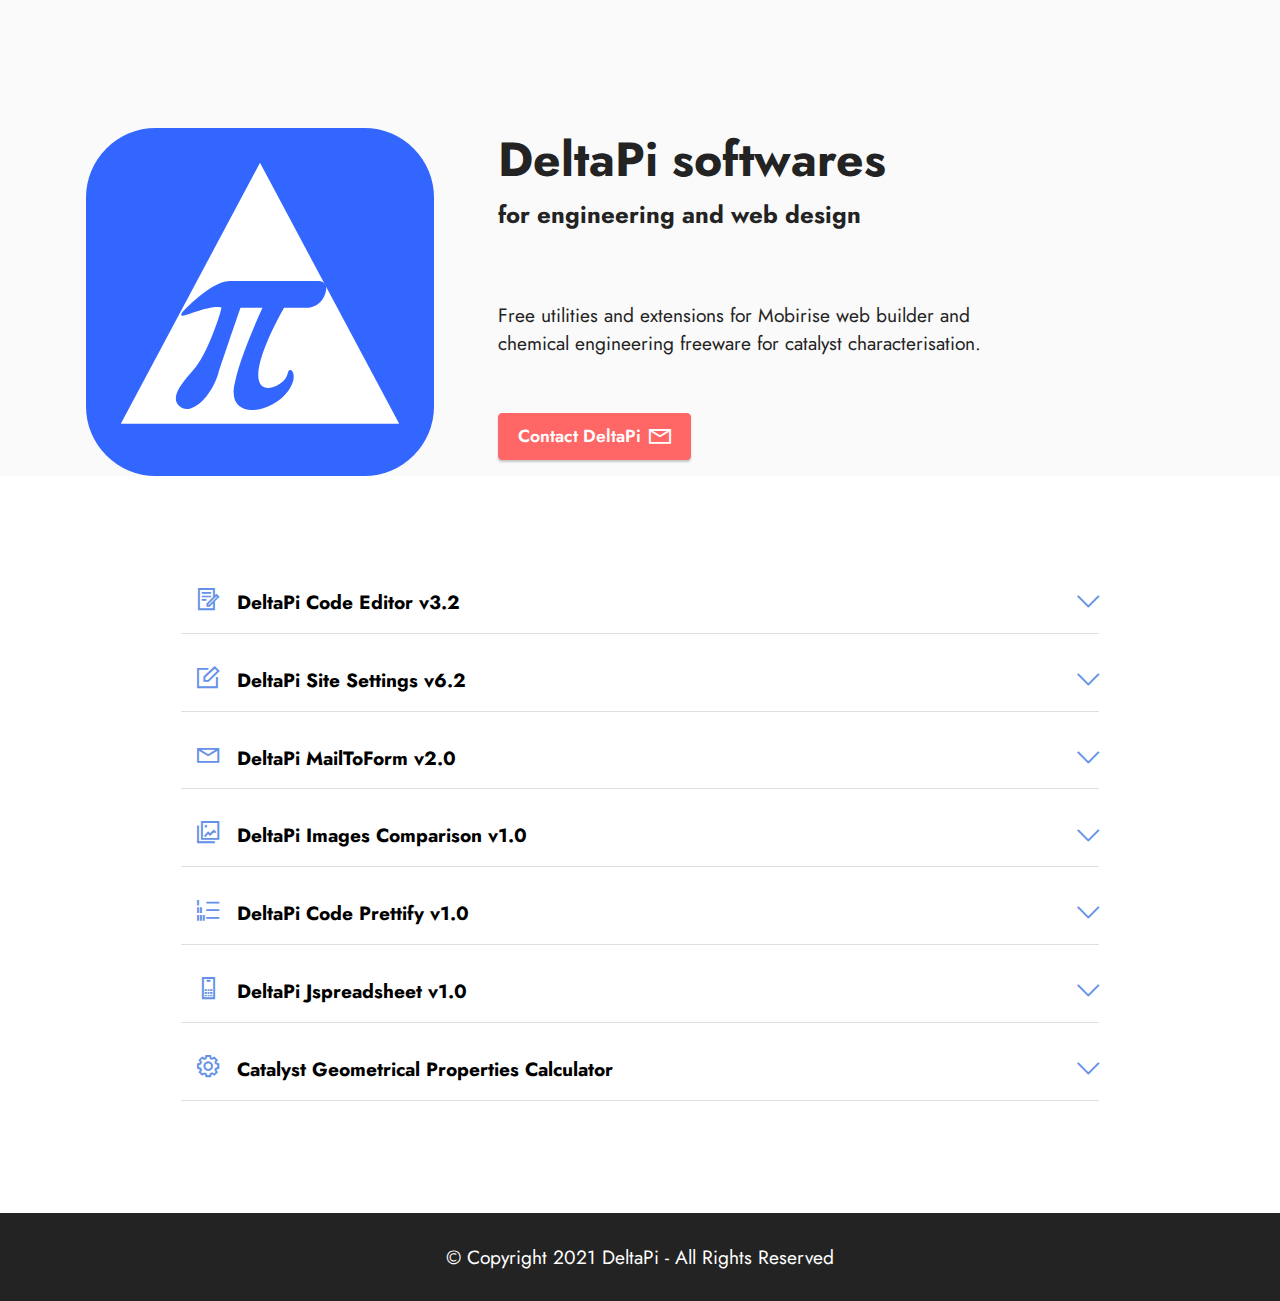
==== commit 3b638191: "create github pages" ====
--- a/index.html
+++ b/index.html
@@ -1,13 +1,13 @@
 <!DOCTYPE html>
 <html  lang="en">
 <head>
-  <!-- Site made with Mobirise Website Builder v5.5.8, https://mobirise.com -->
+  <!-- Site made with Mobirise Website Builder v5.6.0, https://mobirise.com -->
   <meta charset="UTF-8">
   <meta http-equiv="X-UA-Compatible" content="IE=edge">
-  <meta name="generator" content="Mobirise v5.5.8, mobirise.com">
+  <meta name="generator" content="Mobirise v5.6.0, mobirise.com">
   <meta name="viewport" content="width=device-width, initial-scale=1, minimum-scale=1">
-  <link rel="shortcut icon" href="assets/images/deltapi.svg" type="image/x-icon">
-  <meta name="description" content="">
+  <link rel="shortcut icon" href="assets/images/deltapi-1.svg" type="image/x-icon">
+  <meta name="description" content="deltapi mobirise extensions mbrext">
   
   
   <title>Home</title>
@@ -25,12 +25,13 @@
   <link rel="preload" as="style" href="assets/mobirise/css/mbr-additional.css"><link rel="stylesheet" href="assets/mobirise/css/mbr-additional.css" type="text/css">
   
   
-  <style>#mobiriseBanner {display: none;}</style>
+  
+
   
 </head>
 <body>
   
-  <section data-bs-version="5.1" class="header14 cid-sqcZcdnFz0" id="header14-3">
+  <section data-bs-version="5.1" class="header14 cid-sqd3kvVMbh" id="header14-c">
 
     
 
@@ -39,7 +40,7 @@
     <div class="container">
         <div class="row justify-content-center align-items-center">
             <div class="col-12 col-md-4 image-wrapper">
-                <img src="assets/images/deltapi-1.svg" alt="DeltaPi">
+                <img src="assets/images/deltapi.svg" alt="DeltaPi">
             </div>
             <div class="col-12 col-md">
                 <div class="text-wrapper">
@@ -47,15 +48,15 @@
                      <h4 class="mbr-fonts-style mb-3"><strong>for engineering and web design</strong></h4>
                     <p class="mbr-text mbr-fonts-style display-7">
                         <br><br>Free utilities and extensions for Mobirise web builder and 
-<br>chemical engineering freeware for catalyst characterization.<br><br></p>
-                     <div class="mbr-section-btn mt-3"><a class="btn btn-secondary display-4" href="javascript:window.location.href=atob('bWFpbHRvOmRlbHRhX3BpQG91dGxvb2suZnI=')"><span class="mobi-mbri mobi-mbri-letter mbr-iconfont mbr-iconfont-btn"></span>Contact DeltaPi</a></div>
+<br>chemical engineering freeware for catalyst characterisation.<br><br></p>
+                     <div class="mbr-section-btn mt-3"><a class="btn btn-secondary display-4" href="javascript:mailtodeltapi();"><span class="mobi-mbri mobi-mbri-letter mbr-iconfont mbr-iconfont-btn"></span>Contact DeltaPi</a></div>
                 </div>
             </div>
         </div>
     </div>
 </section>
 
-<section data-bs-version="5.1" class="content16 cid-sKFyzAjn14" id="content16-o">
+<section data-bs-version="5.1" class="content16 cid-sLYSrbqyLR" id="content16-h">
 
     
 
@@ -80,7 +81,7 @@
                                 <img src="assets/images/deltapi-code-editor.png" alt="DeltaPi" title="">
                             </div>
                             <div class="row justify-content-center mt-4">
-                                <div class="col-lg-4 col-md-12 col-sm-12 mbr-section-btn align-center"><a href="javascript:window.location.href=atob('bWFpbHRvOnBkZWdhbmRAcGRlZ2FuZC5keC5hbT9zdWJqZWN0PURvd25sb2FkJmJvZHk9RG93bmxvYWRfZGVsdGFwaS1jb2RlLWVkaXRvcg==')" class="btn btn-primary display-4">Request Download Link<br>(check your spam inbox if answer not in regular inbox)</a></div>
+                                <div class="col-lg-4 col-md-12 col-sm-12 mbr-section-btn align-center"><a href="http://deltapi.fr.nf" class="btn btn-primary display-4">Download page</a></div>
                             </div>
                         </div>
                     </div>
@@ -99,8 +100,7 @@
                                 <img src="assets/images/deltapi-site-settings.png" alt="DeltaPi-Page-Settings" title="">
                             </div>
                             <div class="row justify-content-center mt-4">
-                                <div class="col-lg-4 col-md-12 col-sm-12 mbr-section-btn align-center"><a href="javascript:window.location.href=atob('bWFpbHRvOnBkZWdhbmRAcGRlZ2FuZC5keC5hbT9zdWJqZWN0PURvd25sb2FkJmJvZHk9RG93bmxvYWRfZGVsdGFwaS1zaXRlLXNldHRpbmdz')" class="btn btn-primary display-4">Request Download Link<br>(check your spam inbox if answer not in regular inbox)</a>
-                                </div>
+                                <div class="col-lg-4 col-md-12 col-sm-12 mbr-section-btn align-center"><a href="http://deltapi.fr.nf" class="btn btn-primary display-4">Download page</a></div>
                             </div>
                         </div>
                     </div>
@@ -119,8 +119,7 @@
                                 <img src="assets/images/mailtoform.gif" alt="DeltaPi mailtoform.mbrext" title="">
                             </div>
                             <div class="row justify-content-center mt-4">
-                                <div class="col-lg-4 col-md-12 col-sm-12 mbr-section-btn align-center"><a href="javascript:window.location.href=atob('bWFpbHRvOnBkZWdhbmRAcGRlZ2FuZC5keC5hbT9zdWJqZWN0PURvd25sb2FkJmJvZHk9RG93bmxvYWRfZGVsdGFwaS1tYWlsdG9mb3Jt')" class="btn btn-primary display-4">Request Download Link<br>(check your spam inbox if answer not in regular inbox)</a>
-                                </div>
+                                <div class="col-lg-4 col-md-12 col-sm-12 mbr-section-btn align-center"><a href="http://deltapi.fr.nf" class="btn btn-primary display-4">Download page</a></div>
                             </div>
                         </div>
                     </div>
@@ -139,9 +138,7 @@
                                 <img src="assets/images/imagecomp-600x274.png" alt="DeltaPi imagecomp.mbrext" title="">
                             </div>
                             <div class="row justify-content-center mt-4">
-                                <div class="col-lg-4 col-md-12 col-sm-12 mbr-section-btn align-center"><a href="javascript:window.location.href=atob('
-bWFpbHRvOnBkZWdhbmRAcGRlZ2FuZC5keC5hbT9zdWJqZWN0PURvd25sb2FkJmJvZHk9RG93bmxvYWRfZGVsdGFwaS1pbWFnZWNvbXA=')" class="btn btn-primary display-4">Request Download Link<br>(check your spam inbox if answer not in regular inbox)</a>
-                                </div>
+                                <div class="col-lg-4 col-md-12 col-sm-12 mbr-section-btn align-center"><a href="http://deltapi.fr.nf" class="btn btn-primary display-4">Download page</a></div>
                             </div>
                         </div>
                     </div>
@@ -162,8 +159,7 @@
                                 <img src="assets/images/prettify-1-600x482.png" alt="DeltaPi" title="">
                             </div>
                             <div class="row justify-content-center mt-4">
-                                <div class="col-lg-4 col-md-12 col-sm-12 mbr-section-btn align-center"><a href="javascript:window.location.href=atob('bWFpbHRvOnBkZWdhbmRAcGRlZ2FuZC5keC5hbT9zdWJqZWN0PURvd25sb2FkJmJvZHk9RG93bmxvYWRfZGVsdGFwaS1wcmV0dGlmeQ==')" class="btn btn-primary display-4">Request Download Link<br>(check your spam inbox if answer not in regular inbox)</a>
-                                </div>
+                                <div class="col-lg-4 col-md-12 col-sm-12 mbr-section-btn align-center"><a href="http://deltapi.fr.nf" class="btn btn-primary display-4">Download page</a></div>
                             </div>
                         </div>
                     </div>
@@ -184,7 +180,7 @@
                                 <img src="assets/images/deltapi-jspreadsheetv1.png" alt="DeltaPi" title="">
                             </div>
                             <div class="row justify-content-center mt-4">
-                                <div class="col-lg-4 col-md-12 col-sm-12 mbr-section-btn align-center"><a href="javascript:window.location.href=atob('bWFpbHRvOnBkZWdhbmRAcGRlZ2FuZC5keC5hbT9zdWJqZWN0PURvd25sb2FkJmJvZHk9RG93bmxvYWRfZGVsdGFwaS1qc3ByZWFkc2hlZXQ=')" class="btn btn-primary display-4">Request Download Link<br>(check your spam inbox if answer not in regular inbox)</a></div>
+                                <div class="col-lg-4 col-md-12 col-sm-12 mbr-section-btn align-center"><a href="http://deltapi.fr.nf" class="btn btn-primary display-4">Download page</a></div>
                             </div>
                         </div>
                     </div>
@@ -632,7 +628,7 @@
     </div>
 </section>
 
-<section data-bs-version="5.1" class="footer7 cid-sq6kXVlZal" once="footers" id="footer7-1">
+<section data-bs-version="5.1" class="footer7 cid-sqd3YxbxHH" once="footers" id="footer7-d">
 
     
 
@@ -650,21 +646,14 @@
 </section>
 
 
-<script src="assets/web/assets/jquery/jquery.min.js"></script>
-  <script src="assets/bootstrap/js/bootstrap.bundle.min.js"></script>
+<script src="assets/bootstrap/js/bootstrap.bundle.min.js"></script>
   <script src="assets/deltapi/deltapi.js"></script>
   <script src="assets/smoothscroll/smooth-scroll.js"></script>
   <script src="assets/ytplayer/index.js"></script>
   <script src="assets/mbr-switch-arrow/mbr-switch-arrow.js"></script>
   <script src="assets/theme/js/script.js"></script>
   
-  <script>
-var last = document.getElementsByTagName("section").length -1;
-document.getElementsByTagName("section")[last].remove();
-</script>
-
-
-
+  
 
   
 </body>
--- a/assets/mobirise/css/mbr-additional.css
+++ b/assets/mobirise/css/mbr-additional.css
@@ -682,81 +682,70 @@
 a {
   transition: color 0.6s;
 }
-.cid-sqcZcdnFz0 {
+.cid-sqd3kvVMbh {
   padding-top: 8rem;
   padding-bottom: 0rem;
   background-color: #fafafa;
 }
 @media (max-width: 991px) {
-  .cid-sqcZcdnFz0 .image-wrapper {
+  .cid-sqd3kvVMbh .image-wrapper {
     margin-bottom: 2rem;
   }
 }
-.cid-sqcZcdnFz0 .image-wrapper img {
+.cid-sqd3kvVMbh .image-wrapper img {
   width: 100%;
   object-fit: cover;
 }
 @media (min-width: 992px) {
-  .cid-sqcZcdnFz0 .text-wrapper {
+  .cid-sqd3kvVMbh .text-wrapper {
     padding: 0 2rem;
   }
 }
 @media (max-width: 768px) {
-  .cid-sqcZcdnFz0 .text-wrapper {
+  .cid-sqd3kvVMbh .text-wrapper {
     margin-bottom: 2rem;
   }
 }
-.cid-sKFyzAjn14 {
+.cid-sLYSrbqyLR {
   padding-top: 6rem;
   padding-bottom: 6rem;
   background-color: #ffffff;
 }
-.cid-sKFyzAjn14 .mbr-iconfont {
+.cid-sLYSrbqyLR .mbr-iconfont {
   font-size: 1.4rem !important;
   font-family: 'Moririse2' !important;
   color: #6592e6;
   margin-left: 1rem;
 }
-.cid-sKFyzAjn14 .panel-group {
+.cid-sLYSrbqyLR .panel-group {
   border: none;
 }
-.cid-sKFyzAjn14 .panel-title {
+.cid-sLYSrbqyLR .panel-title {
   display: flex;
   align-items: center;
   justify-content: space-between;
 }
-.cid-sKFyzAjn14 .panel-body,
-.cid-sKFyzAjn14 .card-header {
+.cid-sLYSrbqyLR .panel-body,
+.cid-sLYSrbqyLR .card-header {
   padding: 1rem 0;
 }
-.cid-sKFyzAjn14 .panel-title-edit {
+.cid-sLYSrbqyLR .panel-title-edit {
   color: #000000;
 }
-.cid-sKFyzAjn14 .card .card-header {
+.cid-sLYSrbqyLR .card .card-header {
   background-color: transparent;
   margin-bottom: 0;
 }
-.cid-sKFyzAjn14 form .mbr-section-btn {
+.cid-sLYSrbqyLR form .mbr-section-btn {
   text-align: center;
   margin-bottom: 1.2rem;
 }
-.cid-sKFyzAjn14 form .mbr-section-btn .btn {
+.cid-sLYSrbqyLR form .mbr-section-btn .btn {
   width: 100%;
   height: 100%;
 }
-.cid-sq6kXVlZal {
+.cid-sqd3YxbxHH {
   padding-top: 30px;
   padding-bottom: 30px;
   background-color: #232323;
 }
-.cid-sLTUedE5FX {
-  background-color: #bbbbbb;
-}
-.cid-sLTUedE5FX #spreadsheet {
-  overflow-x: auto;
-}
-.cid-sq6kXVlZal {
-  padding-top: 30px;
-  padding-bottom: 30px;
-  background-color: #232323;
-}
--- a/assets/mobirise/css/mbr-additional.css
+++ b/assets/mobirise/css/mbr-additional.css
@@ -682,81 +682,70 @@
 a {
   transition: color 0.6s;
 }
-.cid-sqcZcdnFz0 {
+.cid-sqd3kvVMbh {
   padding-top: 8rem;
   padding-bottom: 0rem;
   background-color: #fafafa;
 }
 @media (max-width: 991px) {
-  .cid-sqcZcdnFz0 .image-wrapper {
+  .cid-sqd3kvVMbh .image-wrapper {
     margin-bottom: 2rem;
   }
 }
-.cid-sqcZcdnFz0 .image-wrapper img {
+.cid-sqd3kvVMbh .image-wrapper img {
   width: 100%;
   object-fit: cover;
 }
 @media (min-width: 992px) {
-  .cid-sqcZcdnFz0 .text-wrapper {
+  .cid-sqd3kvVMbh .text-wrapper {
     padding: 0 2rem;
   }
 }
 @media (max-width: 768px) {
-  .cid-sqcZcdnFz0 .text-wrapper {
+  .cid-sqd3kvVMbh .text-wrapper {
     margin-bottom: 2rem;
   }
 }
-.cid-sKFyzAjn14 {
+.cid-sLYSrbqyLR {
   padding-top: 6rem;
   padding-bottom: 6rem;
   background-color: #ffffff;
 }
-.cid-sKFyzAjn14 .mbr-iconfont {
+.cid-sLYSrbqyLR .mbr-iconfont {
   font-size: 1.4rem !important;
   font-family: 'Moririse2' !important;
   color: #6592e6;
   margin-left: 1rem;
 }
-.cid-sKFyzAjn14 .panel-group {
+.cid-sLYSrbqyLR .panel-group {
   border: none;
 }
-.cid-sKFyzAjn14 .panel-title {
+.cid-sLYSrbqyLR .panel-title {
   display: flex;
   align-items: center;
   justify-content: space-between;
 }
-.cid-sKFyzAjn14 .panel-body,
-.cid-sKFyzAjn14 .card-header {
+.cid-sLYSrbqyLR .panel-body,
+.cid-sLYSrbqyLR .card-header {
   padding: 1rem 0;
 }
-.cid-sKFyzAjn14 .panel-title-edit {
+.cid-sLYSrbqyLR .panel-title-edit {
   color: #000000;
 }
-.cid-sKFyzAjn14 .card .card-header {
+.cid-sLYSrbqyLR .card .card-header {
   background-color: transparent;
   margin-bottom: 0;
 }
-.cid-sKFyzAjn14 form .mbr-section-btn {
+.cid-sLYSrbqyLR form .mbr-section-btn {
   text-align: center;
   margin-bottom: 1.2rem;
 }
-.cid-sKFyzAjn14 form .mbr-section-btn .btn {
+.cid-sLYSrbqyLR form .mbr-section-btn .btn {
   width: 100%;
   height: 100%;
 }
-.cid-sq6kXVlZal {
+.cid-sqd3YxbxHH {
   padding-top: 30px;
   padding-bottom: 30px;
   background-color: #232323;
 }
-.cid-sLTUedE5FX {
-  background-color: #bbbbbb;
-}
-.cid-sLTUedE5FX #spreadsheet {
-  overflow-x: auto;
-}
-.cid-sq6kXVlZal {
-  padding-top: 30px;
-  padding-bottom: 30px;
-  background-color: #232323;
-}
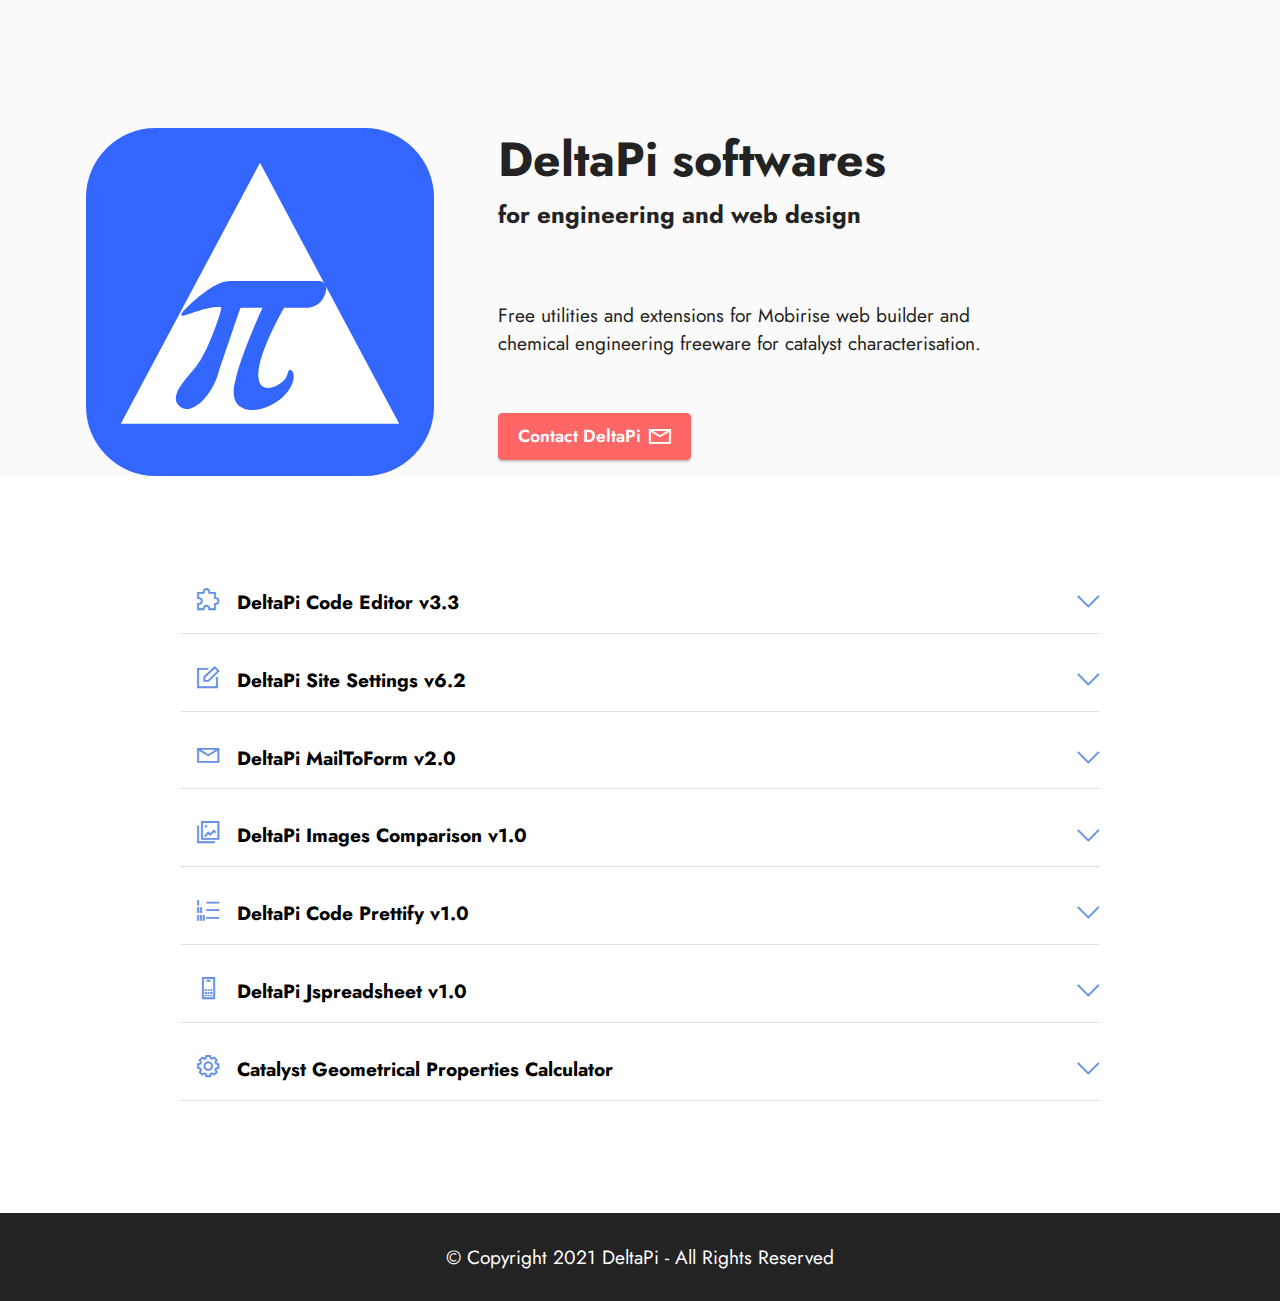
==== commit 1bda78d8: "create github pages" ====
--- a/index.html
+++ b/index.html
@@ -1,10 +1,14 @@
 <!DOCTYPE html>
 <html  lang="en">
 <head>
-  <!-- Site made with Mobirise Website Builder v5.6.0, https://mobirise.com -->
+  <!-- Site made with Mobirise Website Builder v5.6.13, https://mobirise.com -->
   <meta charset="UTF-8">
   <meta http-equiv="X-UA-Compatible" content="IE=edge">
-  <meta name="generator" content="Mobirise v5.6.0, mobirise.com">
+  <meta name="generator" content="Mobirise v5.6.13, mobirise.com">
+  <meta name="twitter:card" content="summary_large_image"/>
+  <meta name="twitter:image:src" content="">
+  <meta property="og:image" content="">
+  <meta name="twitter:title" content="Home">
   <meta name="viewport" content="width=device-width, initial-scale=1, minimum-scale=1">
   <link rel="shortcut icon" href="assets/images/deltapi-1.svg" type="image/x-icon">
   <meta name="description" content="deltapi mobirise extensions mbrext">
@@ -69,13 +73,13 @@
                     <div class="card mb-3">
                         <div class="card-header" role="tab" id="headingOne">
                             <a role="button" class="panel-title collapsed" data-toggle="collapse" data-bs-toggle="collapse" data-core="" href="#collapse1_1" aria-expanded="false" aria-controls="collapse1">
-                                <h6 class="panel-title-edit mbr-fonts-style mb-0 display-7"><span class="mobi-mbri mobi-mbri-contact-form mbr-iconfont"></span><strong>&nbsp; &nbsp;DeltaPi Code Editor v3.2</strong></h6>
+                                <h6 class="panel-title-edit mbr-fonts-style mb-0 display-7"><span class="mobi-mbri mobi-mbri-extension mbr-iconfont"></span><strong>&nbsp; &nbsp;DeltaPi Code Editor v3.3</strong></h6>
                                 <span class="sign mbr-iconfont mbri-arrow-down"></span>
                             </a>
                         </div>
                         <div id="collapse1_1" class="panel-collapse noScroll collapse" role="tabpanel" aria-labelledby="headingOne" data-parent="#accordion" data-bs-parent="#bootstrap-accordion_1">
                             <div class="panel-body">
-                                <p class="mbr-fonts-style panel-text display-7">Mobirise application extension to easely edit HTML/Styles of any block (even user blocks) from mobirise4, mobirise5 and amp themes (does not work with old mobirise3 themes like Mobirise3-Default-PurityM).<br>You can also edit _anchor and _cid for each block with this code editor.&nbsp;<br>The code editor alow also to edit the whole "project.mobirise" file from within the same interface.<br>Show compiled CSS Style in version 3.<br>(Dialog box after "project save" removed in version 3.2)&nbsp;</p>
+                                <p class="mbr-fonts-style panel-text display-7">Mobirise application extension to easely edit HTML/Styles of any block (even user blocks) from mobirise4, mobirise5 and amp themes (does not work with old mobirise3 themes like Mobirise3-Default-PurityM).<br>You can also edit _anchor and _cid for each block with this code editor.&nbsp;<br>The code editor alow also to edit the whole "project.mobirise" file from within the same interface.<br>Show compiled CSS Style in version 3.<br>(Dialog box after "project save" removed in version 3.2<br>DeltaPi-code-editor icon changed to <span class="mobi-mbri mobi-mbri-extension mbr-iconfont"></span> in version 3.3)&nbsp;</p>
                             </div>
                             <div class="card-img">
                                 <img src="assets/images/deltapi-code-editor.png" alt="DeltaPi" title="">
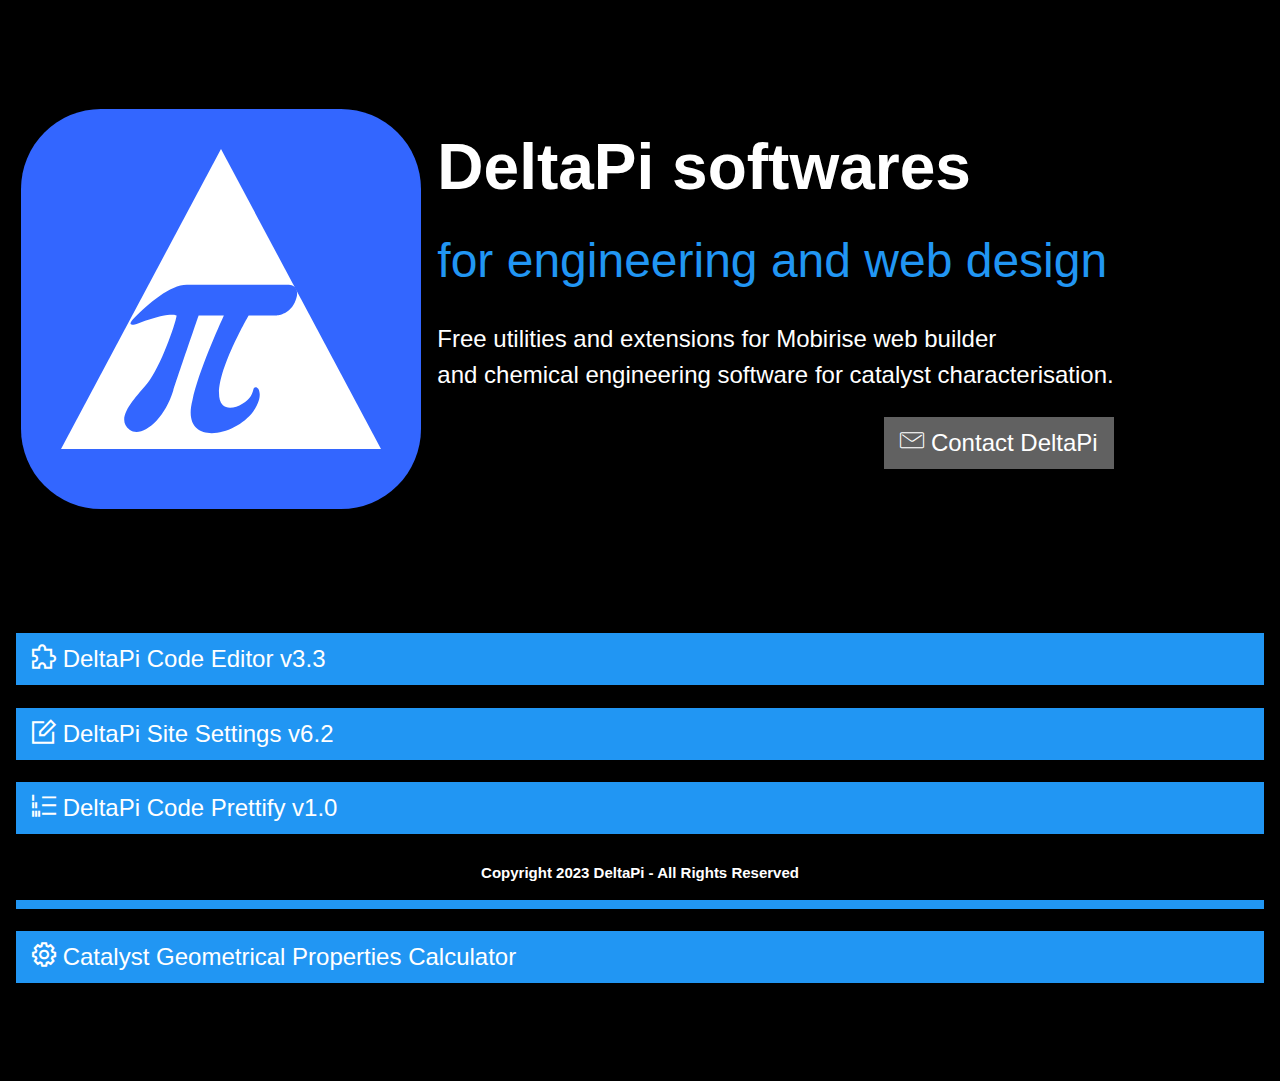
==== commit 2305473d: "create github pages" ====
--- a/index.html
+++ b/index.html
@@ -1,663 +1,593 @@
 <!DOCTYPE html>
 <html  lang="en">
 <head>
-  <!-- Site made with Mobirise Website Builder v5.6.13, https://mobirise.com -->
+  <!-- Site made with Mobirise Website Builder v5.8.9, https://mobirise.com -->
   <meta charset="UTF-8">
   <meta http-equiv="X-UA-Compatible" content="IE=edge">
-  <meta name="generator" content="Mobirise v5.6.13, mobirise.com">
-  <meta name="twitter:card" content="summary_large_image"/>
-  <meta name="twitter:image:src" content="">
-  <meta property="og:image" content="">
-  <meta name="twitter:title" content="Home">
+  <meta name="generator" content="Mobirise v5.8.9, mobirise.com">
   <meta name="viewport" content="width=device-width, initial-scale=1, minimum-scale=1">
-  <link rel="shortcut icon" href="assets/images/deltapi-1.svg" type="image/x-icon">
-  <meta name="description" content="deltapi mobirise extensions mbrext">
+  <link rel="shortcut icon" href="assets/images/deltapi.svg" type="image/x-icon">
+  <meta name="description" content="DeltaPi Mobirise extensions download
+with deltapi@mailinator account
+for mobirisesite and github upload">
   
   
   <title>Home</title>
+  <link rel="stylesheet" href="assets/web/assets/mobirise-icons/mobirise-icons.css">
   <link rel="stylesheet" href="assets/web/assets/mobirise-icons2/mobirise2.css">
-  <link rel="stylesheet" href="assets/web/assets/mobirise-icons/mobirise-icons.css">
-  <link rel="stylesheet" href="assets/bootstrap/css/bootstrap.min.css">
-  <link rel="stylesheet" href="assets/bootstrap/css/bootstrap-grid.min.css">
-  <link rel="stylesheet" href="assets/bootstrap/css/bootstrap-reboot.min.css">
   <link rel="stylesheet" href="assets/deltapi/deltapi.css">
+  <link rel="stylesheet" href="assets/w3css/w3.css">
+  <link rel="stylesheet" href="assets/w3css/w3-theme-black.css">
+  <link rel="stylesheet" href="assets/w3css/font-awesome.min.css">
   <link rel="stylesheet" href="assets/theme/css/style.css">
   <link rel="preload" href="https://fonts.googleapis.com/css?family=Jost:100,200,300,400,500,600,700,800,900,100i,200i,300i,400i,500i,600i,700i,800i,900i&display=swap" as="style" onload="this.onload=null;this.rel='stylesheet'">
   <noscript><link rel="stylesheet" href="https://fonts.googleapis.com/css?family=Jost:100,200,300,400,500,600,700,800,900,100i,200i,300i,400i,500i,600i,700i,800i,900i&display=swap"></noscript>
   <link rel="preload" href="https://fonts.googleapis.com/css?family=Rubik:300,400,500,600,700,800,900,300i,400i,500i,600i,700i,800i,900i&display=swap" as="style" onload="this.onload=null;this.rel='stylesheet'">
   <noscript><link rel="stylesheet" href="https://fonts.googleapis.com/css?family=Rubik:300,400,500,600,700,800,900,300i,400i,500i,600i,700i,800i,900i&display=swap"></noscript>
   <link rel="preload" as="style" href="assets/mobirise/css/mbr-additional.css"><link rel="stylesheet" href="assets/mobirise/css/mbr-additional.css" type="text/css">
-  
-  
-  
-
+
+  <script src="assets/w3css/w3.js"></script>
+  
+  <style>#mobiriseBanner {display: none;}</style>
   
 </head>
 <body>
   
-  <section data-bs-version="5.1" class="header14 cid-sqd3kvVMbh" id="header14-c">
-
-    
-
-    
-
-    <div class="container">
-        <div class="row justify-content-center align-items-center">
-            <div class="col-12 col-md-4 image-wrapper">
-                <img src="assets/images/deltapi.svg" alt="DeltaPi">
-            </div>
-            <div class="col-12 col-md">
-                <div class="text-wrapper">
-                    <h1 class="mbr-section-title mbr-fonts-style mb-3 display-2"><strong>DeltaPi softwares</strong></h1>
-                     <h4 class="mbr-fonts-style mb-3"><strong>for engineering and web design</strong></h4>
-                    <p class="mbr-text mbr-fonts-style display-7">
-                        <br><br>Free utilities and extensions for Mobirise web builder and 
-<br>chemical engineering freeware for catalyst characterisation.<br><br></p>
-                     <div class="mbr-section-btn mt-3"><a class="btn btn-secondary display-4" href="javascript:mailtodeltapi();"><span class="mobi-mbri mobi-mbri-letter mbr-iconfont mbr-iconfont-btn"></span>Contact DeltaPi</a></div>
-                </div>
-            </div>
-        </div>
-    </div>
-</section>
-
-<section data-bs-version="5.1" class="content16 cid-sLYSrbqyLR" id="content16-h">
-
-    
-
-    
-    <div class="container">
-        <div class="row justify-content-center">
-            <div class="col-12 col-md-10">
-                
-                <div id="bootstrap-accordion_1" class="panel-group accordionStyles accordion" role="tablist" aria-multiselectable="true">
-                    <div class="card mb-3">
-                        <div class="card-header" role="tab" id="headingOne">
-                            <a role="button" class="panel-title collapsed" data-toggle="collapse" data-bs-toggle="collapse" data-core="" href="#collapse1_1" aria-expanded="false" aria-controls="collapse1">
-                                <h6 class="panel-title-edit mbr-fonts-style mb-0 display-7"><span class="mobi-mbri mobi-mbri-extension mbr-iconfont"></span><strong>&nbsp; &nbsp;DeltaPi Code Editor v3.3</strong></h6>
-                                <span class="sign mbr-iconfont mbri-arrow-down"></span>
-                            </a>
-                        </div>
-                        <div id="collapse1_1" class="panel-collapse noScroll collapse" role="tabpanel" aria-labelledby="headingOne" data-parent="#accordion" data-bs-parent="#bootstrap-accordion_1">
-                            <div class="panel-body">
-                                <p class="mbr-fonts-style panel-text display-7">Mobirise application extension to easely edit HTML/Styles of any block (even user blocks) from mobirise4, mobirise5 and amp themes (does not work with old mobirise3 themes like Mobirise3-Default-PurityM).<br>You can also edit _anchor and _cid for each block with this code editor.&nbsp;<br>The code editor alow also to edit the whole "project.mobirise" file from within the same interface.<br>Show compiled CSS Style in version 3.<br>(Dialog box after "project save" removed in version 3.2<br>DeltaPi-code-editor icon changed to <span class="mobi-mbri mobi-mbri-extension mbr-iconfont"></span> in version 3.3)&nbsp;</p>
-                            </div>
-                            <div class="card-img">
-                                <img src="assets/images/deltapi-code-editor.png" alt="DeltaPi" title="">
-                            </div>
-                            <div class="row justify-content-center mt-4">
-                                <div class="col-lg-4 col-md-12 col-sm-12 mbr-section-btn align-center"><a href="http://deltapi.fr.nf" class="btn btn-primary display-4">Download page</a></div>
-                            </div>
-                        </div>
-                    </div>
-                    <div class="card mb-3">
-                        <div class="card-header" role="tab" id="headingOne">
-                            <a role="button" class="panel-title collapsed" data-toggle="collapse" data-bs-toggle="collapse" data-core="" href="#collapse2_1" aria-expanded="false" aria-controls="collapse2">
-                                <h6 class="panel-title-edit mbr-fonts-style mb-0 display-7"><span class="mobi-mbri mobi-mbri-edit mbr-iconfont"></span><strong>&nbsp; &nbsp;DeltaPi Site Settings v6.2&nbsp; &nbsp; &nbsp; &nbsp; &nbsp; &nbsp; &nbsp; &nbsp; &nbsp; &nbsp; &nbsp; &nbsp; &nbsp; &nbsp; &nbsp; &nbsp; &nbsp; &nbsp; &nbsp;</strong></h6>
-                                <span class="sign mbr-iconfont mbri-arrow-down"></span>
-                            </a>
-                        </div>
-                        <div id="collapse2_1" class="panel-collapse noScroll collapse" role="tabpanel" aria-labelledby="headingOne" data-parent="#accordion" data-bs-parent="#bootstrap-accordion_1">
-                            <div class="panel-body">
-                                <p class="mbr-fonts-style panel-text display-7">Mobirise App extension to add/modify the header/footer settings of all pages(global)/current page.<br>Allow to Copy/Paste page from one site to another.<br>Allow to set/modify the language tag of the site.<br>Additionally, the project path can be shown.&nbsp;</p>
-                            </div>
-                            <div class="card-img">
-                                <img src="assets/images/deltapi-site-settings.png" alt="DeltaPi-Page-Settings" title="">
-                            </div>
-                            <div class="row justify-content-center mt-4">
-                                <div class="col-lg-4 col-md-12 col-sm-12 mbr-section-btn align-center"><a href="http://deltapi.fr.nf" class="btn btn-primary display-4">Download page</a></div>
-                            </div>
-                        </div>
-                    </div>
-                    <div class="card mb-3">
-                        <div class="card-header" role="tab" id="headingOne">
-                            <a role="button" class="panel-title collapsed" data-toggle="collapse" data-bs-toggle="collapse" data-core="" href="#collapse3_1" aria-expanded="false" aria-controls="collapse3">
-                                <h6 class="panel-title-edit mbr-fonts-style mb-0 display-7"><span class="mobi-mbri mobi-mbri-letter mbr-iconfont"></span><strong>&nbsp; &nbsp;DeltaPi MailToForm v2.0</strong></h6>
-                                <span class="sign mbr-iconfont mbri-arrow-down"></span>
-                            </a>
-                        </div>
-                        <div id="collapse3_1" class="panel-collapse noScroll collapse" role="tabpanel" aria-labelledby="headingOne" data-parent="#accordion" data-bs-parent="#bootstrap-accordion_1">
-                            <div class="panel-body">
-                                <p class="mbr-fonts-style panel-text display-7">Mobirise block extension for Mail/Contact form using mailto: protocol<br>(independent of formoid.net).<br>Using secondary component structure, editable with deltapi-code-editor.</p>
-                            </div>
-                            <div class="card-img">
-                                <img src="assets/images/mailtoform.gif" alt="DeltaPi mailtoform.mbrext" title="">
-                            </div>
-                            <div class="row justify-content-center mt-4">
-                                <div class="col-lg-4 col-md-12 col-sm-12 mbr-section-btn align-center"><a href="http://deltapi.fr.nf" class="btn btn-primary display-4">Download page</a></div>
-                            </div>
-                        </div>
-                    </div>
-                    <div class="card mb-3">
-                        <div class="card-header" role="tab" id="headingOne">
-                            <a role="button" class="panel-title collapsed" data-toggle="collapse" data-bs-toggle="collapse" data-core="" href="#collapse4_1" aria-expanded="false" aria-controls="collapse4">
-                                <h6 class="panel-title-edit mbr-fonts-style mb-0 display-7"><span class="mobi-mbri mobi-mbri-photo mbr-iconfont"></span><strong>&nbsp; &nbsp;DeltaPi Images Comparison v1.0</strong></h6>
-                                <span class="sign mbr-iconfont mbri-arrow-down"></span>
-                            </a>
-                        </div>
-                        <div id="collapse4_1" class="panel-collapse noScroll collapse" role="tabpanel" aria-labelledby="headingOne" data-parent="#accordion" data-bs-parent="#bootstrap-accordion_1">
-                            <div class="panel-body">
-                                <p class="mbr-fonts-style panel-text display-7">Mobirise block extension to insert image comparison block<br>without Javascript (HTML/LESS only).</p>
-                            </div>
-                            <div class="card-img">
-                                <img src="assets/images/imagecomp-600x274.png" alt="DeltaPi imagecomp.mbrext" title="">
-                            </div>
-                            <div class="row justify-content-center mt-4">
-                                <div class="col-lg-4 col-md-12 col-sm-12 mbr-section-btn align-center"><a href="http://deltapi.fr.nf" class="btn btn-primary display-4">Download page</a></div>
-                            </div>
-                        </div>
-                    </div>
-                    <div class="card mb-3">
-                        <div class="card-header" role="tab" id="headingOne">
-                            <a role="button" class="panel-title collapsed" data-toggle="collapse" data-bs-toggle="collapse" data-core="" href="#collapse5_1" aria-expanded="false" aria-controls="collapse5">
-                                <h6 class="panel-title-edit mbr-fonts-style mb-0 display-7"><span class="mobi-mbri mobi-mbri-numbered-list mbr-iconfont"></span><strong>&nbsp; &nbsp;DeltaPi Code Prettify v1.0
-                                    </strong></h6>
-                                <span class="sign mbr-iconfont mbri-arrow-down"></span>
-                            </a>
-                        </div>
-                        <div id="collapse5_1" class="panel-collapse noScroll collapse" role="tabpanel" aria-labelledby="headingOne" data-parent="#accordion" data-bs-parent="#bootstrap-accordion_1">
-                            <div class="panel-body">
-                                <p class="mbr-fonts-style panel-text display-7">
-                                   Mobirise block extension to insert code block with highlighted code (HTML/JS/XHTML).</p>
-                            </div>
-                            <div class="card-img">
-                                <img src="assets/images/prettify-1-600x482.png" alt="DeltaPi" title="">
-                            </div>
-                            <div class="row justify-content-center mt-4">
-                                <div class="col-lg-4 col-md-12 col-sm-12 mbr-section-btn align-center"><a href="http://deltapi.fr.nf" class="btn btn-primary display-4">Download page</a></div>
-                            </div>
-                        </div>
-                    </div>
-                    <div class="card mb-3">
-                        <div class="card-header" role="tab" id="headingOne">
-                            <a role="button" class="panel-title collapsed" data-toggle="collapse" data-bs-toggle="collapse" data-core="" href="#collapse7_1" aria-expanded="false" aria-controls="collapse7">
-                                <h6 class="panel-title-edit mbr-fonts-style mb-0 display-7"><span class="mobi-mbri mobi-mbri-mobile mbr-iconfont"></span><strong>&nbsp; &nbsp;DeltaPi Jspreadsheet v1.0
-                                    </strong></h6>
-                                <span class="sign mbr-iconfont mbri-arrow-down"></span>
-                            </a>
-                        </div>
-                        <div id="collapse7_1" class="panel-collapse noScroll collapse" role="tabpanel" aria-labelledby="headingOne" data-parent="#accordion" data-bs-parent="#bootstrap-accordion_1">
-                            <div class="panel-body">
-                                <p class="mbr-fonts-style panel-text display-7">
-                                   Mobirise block extension to insert fully customisable <a href="https://bossanova.uk/jspreadsheet/v4/" class="text-primary">Jspreadsheet</a> table (including formulas) into your site pages.</p>
-                            </div>
-                            <div class="card-img">
-                                <img src="assets/images/deltapi-jspreadsheetv1.png" alt="DeltaPi" title="">
-                            </div>
-                            <div class="row justify-content-center mt-4">
-                                <div class="col-lg-4 col-md-12 col-sm-12 mbr-section-btn align-center"><a href="http://deltapi.fr.nf" class="btn btn-primary display-4">Download page</a></div>
-                            </div>
-                        </div>
-                    </div>
-                    <div class="card mb-3">
-                        <div class="card-header" role="tab" id="headingOne">
-                            <a role="button" class="panel-title collapsed" data-toggle="collapse" data-bs-toggle="collapse" data-core="" href="#collapse6_1" aria-expanded="false" aria-controls="collapse6">
-                                <h6 class="panel-title-edit mbr-fonts-style mb-0 display-7"><span class="mobi-mbri mobi-mbri-setting mbr-iconfont"></span><strong>&nbsp; &nbsp;Catalyst Geometrical Properties Calculator</strong></h6>
-                                <span class="sign mbr-iconfont mbri-arrow-down"></span>
-                            </a>
-                        </div>
-                        <div id="collapse6_1" class="panel-collapse noScroll collapse" role="tabpanel" aria-labelledby="headingOne" data-parent="#accordion" data-bs-parent="#bootstrap-accordion_1">
-                            <div class="panel-body">
-                                <p class="mbr-fonts-style panel-text display-7">Catalyst Geometrical Properties Calculator is a chemical engineering program to perform detailed characterisation of solid catalyst particle from various shapes (tablets, rings, ribrings, spokewheels and gatling guns shapes).<br>The program request the input of various geometrical parameters (outer diameter, central hole diameter, cylinder height etc...) and provide numerous geometrical calculation results (perimeter, surfaces, void fraction etc...) that enable the chemical engineer to characterise the effectiveness and/or the pressure drop properties of the proposed shape and dimensions.<br>The calculation take also account of the possibility to have flat or domed ends for each shape.<br>The program output also a scaled drawing of the proposed shape/dimensions to allow for example a visual check of the manufacturing feasibility of the proposed shape. <br></p>
-                            </div>
-                            <div class="container">
-                                <div class="media-container-row">
-                                            <div class="title col-12">
-                                                
-                                                <div id="texteToolbar2" class="texteToolbar">&nbsp;<br></div>
-                                <div id="formArea"><form name="form1"><div id="data">
-                                <table border="2"><tbody><tr><td>Type of shape : &nbsp;</td><td>
-                                <select name="Type" onchange="resetoutput(form1)" size="1">
-                                <option value="RI">Ring</option>
-                                <option value="RR">RibRing</option>
-                                <option value="SW">SpokeWheel</option>
-                                <option value="GG">GatlingGun</option>
-                                <option value="TA">Tablet</option>
-                                </select>
-                                </td></tr></tbody></table>Domed ends (Y/N) : <input name="dome" size="1" onchange="resetoutput(form1)" value="N"><br>
-                                Tube diameter (mm) or real void fraction (if &lt;1.0) : &nbsp;<input name="tubediam" size="10" onchange="resetoutput(form1)" value="0"><br>
-                                <font face="Arial, Helvetica, sans-serif"><br><strong><u>Particle Dimensions (mm)</u></strong></font><br>
-                                <table border="0"><tbody>
-                                <tr><td>Outer diameter :</td><td><input name="outdiam" size="10" onchange="resetoutput(form1)" value="0"></td></tr>
-                                <tr><td>Inner diameter :</td><td><input name="indiam" size="10" onchange="resetoutput(form1)" value="0"></td></tr>
-                                <tr><td>Central hole diam :</td><td><input name="holediam" size="10" onchange="resetoutput(form1)" value="0"></td></tr>
-                                <tr><td>Number of Rib/Sp/Hl :&nbsp;</td><td><input name="ribnum" size="10" onchange="resetoutput(form1)" value="0"></td></tr>
-                                <tr><td>Rib/valley ratio :</td><td><input name="ribval" size="10" onchange="resetoutput(form1)" value="0"></td></tr>
-                                <tr><td>Spoke thickness :</td><td><input name="spokethk" size="10" onchange="resetoutput(form1)" value="0"></td></tr>
-                                <tr><td>Cylinder height :</td><td><input name="cylhght" size="10" onchange="resetoutput(form1)" value="0"></td></tr>
-                                <tr><td>Total height (+dome) :</td><td><input name="tothght" size="10" onchange="resetoutput(form1)" value="0"></td></tr>
-                                </tbody></table></div><hr>
-                                <div id="resultsArea"><strong><u>Results</u></strong><br>
-                                <table border="0"><tbody>
-                                <tr><td>Perimeter mm :</td><td><input name="perim" size="10"></td><td>&nbsp; &nbsp; &nbsp; &nbsp;One face surface mm² :</td><td><input name="face" size="10"></td></tr>
-                                <tr><td>Total surface mm² :</td><td><input name="totsurf" size="10"></td><td>&nbsp; &nbsp; &nbsp; &nbsp;Volume occupied mm³ :</td><td><input name="volocc" size="10"></td></tr>
-                                <tr><td>Volume real mm³ :</td><td><input name="volreal" size="10"></td><td>&nbsp; &nbsp; &nbsp; &nbsp;Nb particles/l :</td><td><input name="partnum" size="10"></td></tr>
-                                <tr><td>Spec. surface cm²/l :&nbsp;</td><td><input name="specsurf" size="10"></td><td>&nbsp; &nbsp; &nbsp; &nbsp;Void fraction occupied. :&nbsp;</td><td><input name="voidocc" size="10"></td></tr>
-                                <tr><td>Void fraction real :</td><td><input name="voidreal" size="10"></td><td>&nbsp; &nbsp; &nbsp; &nbsp;Equ surf/vol Dp mm :</td><td><input name="eqavdp" size="10"></td></tr>
-                                <tr><td>Equ vol Dp mm :</td><td><input name="eqvoldp" size="10"></td><td>&nbsp; &nbsp; &nbsp; &nbsp;Sphericity factor :</td><td><input name="sphfact" size="10"></td></tr>
-                                <tr><td>Solidity factor :</td><td><input name="solfact" size="10"></td></tr>
-                                </tbody></table></div><br>
-                                </form></div>
-                                <div class="mbr-section-btn text-center"><a href="javascript:calculate(form1)" class="btn btn-primary display-4"><span class="mobi-mbri mobi-mbri-target mbr-iconfont mbr-iconfont-btn" style="color: rgb(255, 255, 255);"></span>Calculate</a> <a href="javascript:reset(form1)" class="btn btn-secondary display-4"><span class="mobi-mbri mobi-mbri-close mbr-iconfont mbr-iconfont-btn" style="color: rgb(255, 255, 255);"></span>Reset</a></div><br>
-                                <div id="draw"><canvas height="350" id="FuriaCanvas" width="400"></canvas></div>
-                                </div>
-                                
-                                <script>
-                                function formatnb(nb, N) {
-                                    return Math.round(Math.pow(10,N)*nb)/Math.pow(10,N);
-                                }
-                                
-                                function calculate(form1) {
-                                    var pi = Math.PI;
-                                    var scale = 10; 
-                                    var de = "N";
-                                    de = form1.dome.value;  
-                                    if (form1.tubediam.value == "0") { form1.tubediam.value = "100"};
-                                    var td = parseFloat(form1.tubediam.value);
-                                    if (form1.outdiam.value == "0") { form1.outdiam.value = "16"};
-                                    var od = parseFloat(form1.outdiam.value);
-                                    var ts = form1.Type.value;
-                                    switch(ts) {
-                                    case ("RR") : if (form1.indiam.value == "0") { form1.indiam.value = "12"};
-                                    break;
-                                    case ("SW") : if (form1.indiam.value == "0") { form1.indiam.value = "12"};
-                                    break; default : form1.indiam.value = "0";
-                                    }
-                                    var id = parseFloat(form1.indiam.value);
-                                    switch(ts) {
-                                    case ("RI") : if (form1.holediam.value == "0") { form1.holediam.value = "8"};
-                                    break; case ("RR") : if (form1.holediam.value == "0") { form1.holediam.value = "8"};
-                                    break; case ("GG") : if (form1.holediam.value == "0") { form1.holediam.value = "2"};
-                                    break;
-                                    default : form1.holediam.value = "0";
-                                    }
-                                    var hd = parseFloat(form1.holediam.value);
-                                    switch(ts) {
-                                    case ("SW") : if ((form1.ribnum.value == "0") || (form1.ribnum.value == "1")) { form1.ribnum.value = "6"};
-                                    break; case ("RR") : if ((form1.ribnum.value == "0") || (form1.ribnum.value == "1")) { form1.ribnum.value = "6"};
-                                    break; case ("GG") : if ((form1.ribnum.value == "0") || (form1.ribnum.value == "1")) { form1.ribnum.value = "6"};
-                                    break;
-                                    case ("RI") : form1.ribnum.value = "1";
-                                    break;
-                                    default : form1.ribnum.value = "0";
-                                    }
-                                    var nbrs = parseFloat(form1.ribnum.value);
-                                    switch(ts) {
-                                    case ("RR") : if (form1.ribval.value == "0") { form1.ribval.value = "1"};
-                                    break; default : form1.ribval.value = "0";
-                                    }
-                                    var rvr = parseFloat(form1.ribval.value);
-                                    switch(ts) {
-                                    case ("SW") : if (form1.spokethk.value == "0") { form1.spokethk.value = "1"};
-                                    break; default : form1.spokethk.value = "0";
-                                    }
-                                    var st = parseFloat(form1.spokethk.value);
-                                    if (form1.cylhght.value == "0") ( form1.cylhght.value = "16");
-                                    var ch = parseFloat(form1.cylhght.value);
-                                    switch(de) {
-                                    case ("Y") : if (form1.tothght.value == "0") { form1.tothght.value = "20"};
-                                    break; default : form1.tothght.value = "0";
-                                    }
-                                    var th = parseFloat(form1.tothght.value);       
-                                    switch(ts) {
-                                        case ("TA") : Tablet(od,ch,scale);
-                                        break;
-                                        case ("RI") : Ring(od,ch,hd,scale);
-                                        break;
-                                        case ("RR") : Ribring(od,ch,hd,id,nbrs,rvr,scale);
-                                        break;
-                                        case ("GG") : Gatling(od,ch,hd,nbrs,scale);
-                                        break;
-                                        case ("SW") : Spokering(od,ch,id,nbrs,st,scale);
-                                        break;
-                                    }
-                                    if (de == "Y") {
-                                    Dome(od,ch,th,scale)    
-                                    }
-                                    var per=0
-                                    var face=0
-                                    var alpha1=0
-                                    var alpha2=0
-                                    var alpha3=0
-                                    switch(ts) {
-                                    case ("RI") : per=pi*(od+nbrs*hd);
-                                    face=pi/4*(od*od-nbrs*hd*hd);
-                                    break;
-                                    case ("RR") : alpha1=2*pi/(nbrs*(rvr+1));
-                                    alpha2=rvr*alpha1;
-                                    alpha3=2*Math.asin(od*Math.sin(alpha2/2)/id);
-                                    per=nbrs*od*Math.sin(alpha2/2)+ nbrs*(od*Math.cos(alpha2/2)-id*Math.cos(alpha3/2))+ id*(2*pi-(nbrs*alpha3))/2 + pi*hd;
-                                    face=nbrs/2*(od*Math.cos(alpha2/2)-id*Math.cos(alpha3/2))*od*Math.sin(alpha2/2)+ (2*pi-nbrs*alpha3)*id*id/8 + nbrs*id*id/4*Math.sin(alpha3/2)*Math.cos(alpha3/2)- pi*hd*hd/4;
-                                    break;
-                                    case ("SW") : per=(od+id)*pi- nbrs*st+ nbrs*(id-(st/Math.tan(pi/nbrs)));
-                                    face=(od*od-id*id)*pi/4+nbrs*st*(id-(st/Math.tan(pi/nbrs)))/2+nbrs*(st*st/4/Math.tan(pi/nbrs));
-                                    break;
-                                    case ("GG") :per=pi*(od+nbrs*hd);
-                                    face=pi/4*(od*od-nbrs*hd*hd);
-                                    break;
-                                    case ("TA") : per=pi*(od+nbrs*hd);
-                                    face=pi/4*(od*od-nbrs*hd*hd);       
-                                    break;
-                                    default : per = 0;
-                                    face=0;
-                                    } 
-                                    var vol=face*ch;
-                                    var vocc=pi*od*od/4*ch;
-                                    var vfpar=1-(vol/vocc);
-                                    switch(de) {
-                                    case ("Y") : rdome=(od*od+(th-ch)*(th-ch))/(th-ch)/4;
-                                    face=face*rdome*(th-ch)/(od*od/4);
-                                    break; default : rdome = 0;
-                                    }
-                                    var surf=per*ch + 2*face;
-                                    switch(de) {
-                                    case ("Y") : vocc=vocc+(pi/24*(th-ch)*(3*od*od-(th-ch)^2));
-                                    vol=vocc*(1-vfpar);
-                                    break; }
-                                    var esphd=(6*vol)/surf;
-                                    var evd=Math.pow(6*vol/pi,1/3);
-                                    if (td<1) { vf=td;
-                                    vfocc=1-((1-vf)/(1-vfpar));
-                                    } else {
-                                    switch(de) {
-                                    case ("Y") : vfocc=0.308/td*(3*th*od)/(2*th+od)+.373;
-                                    break;
-                                    default : vfocc=0.308/td*(3*ch*od)/(2*ch+od)+.373;
-                                    } 
-                                    }
-                                    var nbpar=(1-vfocc)/vocc*1E6
-                                    if (td<1) { vf=td;
-                                    } else {
-                                    vf=vfocc+(1-vfocc)*vfpar; 
-                                    }
-                                    var spes=nbpar*surf/100;
-                                    var sphericity=pi*evd*evd/surf;
-                                    var solidity=vol/vocc;
-                                    var gar=2/3 ; form1.perim.value = formatnb(per,2);
-                                    form1.face.value = formatnb(face,2);
-                                    form1.totsurf.value = formatnb(surf,0);
-                                    form1.volocc.value = formatnb(vocc,0);
-                                    form1.volreal.value = formatnb(vol,0);
-                                    form1.partnum.value = formatnb(nbpar,0);
-                                    form1.specsurf.value = formatnb(spes,0);
-                                    form1.voidocc.value = formatnb(vfocc,4);
-                                    form1.voidreal.value = formatnb(vf,4);
-                                    form1.eqavdp.value = formatnb(esphd,2);
-                                    form1.eqvoldp.value = formatnb(evd,2);
-                                    form1.sphfact.value = formatnb(sphericity,4);
-                                    form1.solfact.value = formatnb(solidity,4);
-                                }
-                                
-                                function resetinput(form1) {
-                                Axes();
-                                form1.outdiam.value = "0";
-                                form1.indiam.value = "0";
-                                form1.holediam.value = "0";
-                                form1.ribnum.value = "0";
-                                form1.ribval.value = "0";
-                                form1.spokethk.value = "0";
-                                form1.cylhght.value = "0";
-                                form1.tothght.value = "0";
-                                }
-                                
-                                function resetoutput(form1) {
-                                Axes();
-                                form1.perim.value = "0";
-                                form1.face.value = "0";
-                                form1.totsurf.value = "0";
-                                form1.volocc.value = "0";
-                                form1.volreal.value = "0";
-                                form1.partnum.value = "0";
-                                form1.specsurf.value = "0";
-                                form1.voidocc.value = "0";
-                                form1.voidreal.value = "0";
-                                form1.eqavdp.value = "0";
-                                form1.eqvoldp.value = "0";
-                                form1.sphfact.value = "0";
-                                form1.solfact.value = "0";
-                                }
-                                
-                                function reset(form) {
-                                    resetinput(form);
-                                    resetoutput(form);
-                                    return;
-                                }
-                                function Axes() {
-                                    var c = document.getElementById("FuriaCanvas");
-                                    var ctx = c.getContext("2d");
-                                    ctx.clearRect(0,0,400,350);
-                                    ctx.beginPath();
-                                    ctx.lineWidth=1;
-                                    ctx.strokeStyle="#909090";
-                                    ctx.moveTo(0,150);
-                                    ctx.lineTo(400,150);
-                                    ctx.moveTo(100,0);
-                                    ctx.lineTo(100,300);
-                                    ctx.moveTo(300,0);
-                                    ctx.lineTo(300,300);
-                                    ctx.moveTo(300,320);
-                                    ctx.lineTo(300,325);    
-                                    ctx.lineTo(400,325);
-                                    ctx.lineTo(400,320);    
-                                    ctx.font = "10px Arial";
-                                    ctx.fillStyle = "green";
-                                    ctx.fillText("scale = 10 mm",320,320);  
-                                    ctx.stroke();   
-                                }
-                                
-                                function Tablet(odiam,cheight,scale) {
-                                    Axes();
-                                    var c = document.getElementById("FuriaCanvas");
-                                    var ctx = c.getContext("2d");
-                                    var od = odiam*scale;
-                                    var ch = cheight*scale;
-                                    ctx.beginPath();
-                                    ctx.lineWidth=3;
-                                    ctx.strokeStyle="blue";
-                                    ctx.arc(100,150,od/2,0,2*Math.PI);
-                                    ctx.strokeRect(300-od/2,150-ch/2,od,ch);
-                                    ctx.stroke();
-                                }
-                                
-                                function Ring(odiam,cheight,hdiam,scale) {
-                                    Axes();
-                                    var c = document.getElementById("FuriaCanvas");
-                                    var ctx = c.getContext("2d");
-                                    var od = odiam*scale;
-                                    var ch = cheight*scale;
-                                    var hd = hdiam*scale;
-                                    ctx.beginPath();    
-                                    ctx.lineWidth=2;
-                                    ctx.strokeStyle="#909090";
-                                    ctx.strokeRect(300-hd/2,150-ch/2,hd,ch);    
-                                    ctx.beginPath();
-                                    ctx.lineWidth=3;
-                                    ctx.strokeStyle="blue";
-                                    ctx.arc(100,150,od/2,0,2*Math.PI);
-                                    ctx.stroke();   
-                                    ctx.beginPath();    
-                                    ctx.arc(100,150,hd/2,0,2*Math.PI);  
-                                    ctx.strokeRect(300-od/2,150-ch/2,od,ch);    
-                                    ctx.stroke();   
-                                }
-                                
-                                function Ribring(odiam,cheight,hdiam,idiam,nbrib,ribtoval,scale) {
-                                    Axes(); 
-                                    var c = document.getElementById("FuriaCanvas");
-                                    var ctx = c.getContext("2d");
-                                    var od = odiam*scale;
-                                    var ch = cheight*scale;
-                                    var hd = hdiam*scale;
-                                    var id = idiam*scale;
-                                    var nbrs = nbrib;
-                                    var rvr = ribtoval;
-                                    var alpha = (1/nbrs)*(rvr/(1+rvr));
-                                    var beta = 1/nbrs ;
-                                        
-                                    ctx.beginPath();    
-                                    ctx.lineWidth=1;
-                                    ctx.arc(100,150,od/2,0,2*Math.PI);
-                                    ctx.moveTo(100,150);
-                                    ctx.lineTo(200,150-100*Math.tan(2*Math.PI/nbrs));
-                                    ctx.stroke();
-                                    ctx.beginPath();    
-                                    ctx.arc(100,150,id/2,0,2*Math.PI);
-                                    ctx.stroke();
-                                    
-                                    ctx.beginPath();    
-                                    ctx.lineWidth=2;
-                                    ctx.strokeStyle="#909090";
-                                    ctx.strokeRect(300-hd/2,150-ch/2,hd,ch);
-                                    ctx.strokeRect(300-id/2,150-ch/2,id,ch);
-                                
-                                    ctx.beginPath();
-                                    ctx.lineWidth=3;
-                                    ctx.strokeStyle="blue";
-                                    ctx.strokeRect(300-od/2,150-ch/2,od,ch);
-                                    ctx.arc(100,150,hd/2,0,2*Math.PI);  
-                                    ctx.moveTo(100+id/2,150);
-                                    ctx.lineTo(100+od/2,150);
-                                    for (var i = 0; i < nbrs; i++) {
-                                    ctx.arc(100,150,od/2,2*Math.PI*(1-i*beta),2*Math.PI*(1-i*beta-alpha),true);
-                                    ctx.arc(100,150,id/2,2*Math.PI*(1-i*beta-alpha),2*Math.PI*(1-(i+1)*beta),true);     
-                                    }   
-                                    ctx.stroke();
-                                }
-                                
-                                function Gatling(odiam,cheight,hdiam,nbholes,scale) {
-                                    Axes();
-                                    var c = document.getElementById("FuriaCanvas");
-                                    var ctx = c.getContext("2d");
-                                    var od = odiam*scale;
-                                    var ch = cheight*scale;
-                                    var hd = hdiam*scale;
-                                    var nbrs = nbholes;
-                                    var alpha = 2*Math.PI/(nbrs-1)
-                                    ctx.beginPath();    
-                                    ctx.lineWidth=1;    
-                                    ctx.moveTo(100,150);
-                                    ctx.lineTo(200,150-100*Math.tan(alpha)); 
-                                    ctx.stroke();
-                                    ctx.beginPath();    
-                                    ctx.lineWidth=2;
-                                    ctx.strokeStyle="#909090";
-                                    ctx.strokeRect(300-hd/2,150-ch/2,hd,ch);
-                                    ctx.strokeRect(300+((od-hd)/4),150-ch/2,hd,ch); 
-                                    ctx.beginPath();    
-                                    ctx.lineWidth=3;
-                                    ctx.strokeStyle="blue";
-                                    ctx.arc(100,150,od/2,0,2*Math.PI);
-                                    ctx.stroke();   
-                                    ctx.beginPath();    
-                                    ctx.arc(100,150,hd/2,0,2*Math.PI);
-                                    ctx.stroke();
-                                    for (var i = 0; i < nbrs; i++) {
-                                    ctx.beginPath();
-                                    ctx.arc(100+Math.cos(i*alpha)*(hd/2+(od-hd)/4),150-Math.sin(i*alpha)*(hd/2+(od-hd)/4),hd/2,0,2*Math.PI);
-                                    ctx.stroke();   
-                                    }
-                                    ctx.beginPath();    
-                                    ctx.strokeRect(300-od/2,150-ch/2,od,ch);    
-                                    ctx.stroke();
-                                }
-                                
-                                function Spokering(odiam,cheight,idiam,nbspoke,spokethk,scale) {
-                                    Axes(); 
-                                    var c = document.getElementById("FuriaCanvas");
-                                    var ctx = c.getContext("2d");
-                                    var od = odiam*scale;
-                                    var ch = cheight*scale;
-                                    var id = idiam*scale;
-                                    var nbrs = nbspoke;
-                                    var st = spokethk*scale;
-                                    var alpha = 2*Math.PI/nbrs;
-                                    var beta = Math.atan(st/id);
-                                    var hd = st/Math.sin(alpha/2);
-                                        
-                                    ctx.beginPath();    
-                                    ctx.lineWidth=1;    
-                                    ctx.moveTo(100,150);
-                                    ctx.lineTo(200,150-100*Math.tan(alpha));  
-                                    ctx.stroke();
-                                    ctx.beginPath();    
-                                    ctx.arc(100,150,id/2,0,2*Math.PI);
-                                    ctx.arc(100,150,hd/2,0,2*Math.PI);
-                                    ctx.stroke();
-                                    
-                                    ctx.beginPath();    
-                                    ctx.lineWidth=2;
-                                    ctx.strokeStyle="#909090";
-                                    ctx.strokeRect(300-id/2,150-ch/2,id,ch);
-                                    ctx.strokeRect(300-hd/2,150-ch/2,hd,ch);
-                                    
-                                    ctx.beginPath();
-                                    ctx.lineWidth=3;
-                                    ctx.strokeStyle="blue";
-                                    ctx.arc(100,150,od/2,0,2*Math.PI);
-                                    ctx.strokeRect(300-od/2,150-ch/2,od,ch);
-                                    ctx.stroke();
-                                    for (var i = 0; i < nbrs; i++) {    
-                                    ctx.beginPath();
-                                    ctx.arc(100,150,hd/2,(2*i+1)*alpha/2,(2*i+1)*alpha/2);
-                                    ctx.arc(100,150,id/2,(i*alpha)+beta,(i+1)*alpha-beta);
-                                    ctx.closePath();
-                                    ctx.stroke();
-                                    }
-                                }
-                                
-                                function Dome(odiam,cheight,theight,scale) {
-                                    var c = document.getElementById("FuriaCanvas");
-                                    var ctx = c.getContext("2d");
-                                    var od = odiam*scale;
-                                    var ch = cheight*scale;
-                                    var th = theight*scale;
-                                    var alphad = 2*Math.atan((th-ch)/od);
-                                    var rd = od/2/Math.sin(alphad);
-                                    ctx.beginPath();
-                                    ctx.lineWidth=3;
-                                    ctx.strokeStyle="blue";
-                                    ctx.arc(300,150+(th/2-rd),rd,1/2*Math.PI+alphad,1/2*Math.PI-alphad,true);
-                                    ctx.stroke();
-                                    ctx.beginPath();
-                                    ctx.arc(300,150-(th/2-rd),rd,3/2*Math.PI+alphad,3/2*Math.PI-alphad,true);
-                                    ctx.stroke();
-                                }
-                                </script>
-                                </div>
-                           </div>
-                        </div>
+
+
+  <section class="header3 cid-tDmmBXqlC3" id="header3-13">
+
+    
+
+    <header class="w3-padding-64 w3-theme">
+        <div class="w3-row-padding">
+            <div class="w3-col w3-container l4">
+                  <div class="w3-right">
+                      <img class="w3-image w3-round-large w3-hide-small" src="assets/images/deltapi.svg" alt="DeltaPi" width="400">
+                  </div>
+            </div>
+            <div class="w3-col w3-container l8">
+                <div class="w3-left">
+                    <h1 class="w3-jumbo"><strong>DeltaPi softwares</strong></h1>
+                    <h4 class="w3-xxxlarge w3-text-blue">for engineering and web design</h4>
+                    <p class="w3-xlarge">
+                    Free utilities and extensions for Mobirise web builder<br>and chemical engineering software for catalyst characterisation.
+                    </p>
+                    <div class="w3-right">
+                        <a class="w3-btn w3-xlarge w3-dark-grey w3-hover-light-grey" href="javascript:mailtodeltapi();"><span class="mbri-letter mbr-iconfont"></span> Contact DeltaPi</a>
                     </div>
                 </div>
             </div>
         </div>
-    </div>
+    </header>
 </section>
 
-<section data-bs-version="5.1" class="footer7 cid-sqd3YxbxHH" once="footers" id="footer7-d">
-
-    
-
-    
-
-    <div class="container">
-        <div class="media-container-row align-center mbr-white">
-            <div class="col-12">
-                <p class="mbr-text mb-0 mbr-fonts-style display-7">
-                    © Copyright 2021 DeltaPi - All Rights Reserved
-                </p>
+<section class="accordions1 cid-tDmnzqd0me" id="accordions1-14">
+
+    
+
+     <div class="w3-container w3-theme">
+        
+        
+        <button onclick="w3.hide('.accord:not(#Accord1)');w3.toggleShow('#Accord1');" class="w3-btn w3-block w3-blue w3-left-align w3-xlarge"><span class="mobi-mbri mobi-mbri-extension mbr-iconfont"></span>&nbsp;DeltaPi Code Editor v3.3</button><br>
+        <div class="w3-container accord w3-margin-bottom w3-border w3-border-white" style="display: none" id="Accord1">
+            <div class="w3-center">
+    		    <img class="my-image" src="assets/images/deltapi-code-editor.png" alt="deltapi code editor" width="75%">
+            </div>
+            
+            <p class="w3-left-align"><strong>Mobirise application extension to easily&nbsp;edit HTML/Styles of any block (even user blocks) from mobirise4, mobirise5 and amp themes (does not work with old mobirise3 themes like Mobirise3-Default-PurityM).
+</strong><br><strong>You can also edit _anchor and _cid for each block with this code editor. </strong><br><strong>&nbsp;The code editor allow&nbsp;also to edit the whole "project.mobirise" file from within the same interface.
+</strong><br><strong>Show compiled CSS Style in version 3. </strong><br><strong>Dialog box after "project save" removed in version 3.2 .</strong><br><strong>DeltaPi-code-editor icon changed to <span class="mobi-mbri mobi-mbri-extension mbr-iconfont"></span> in version 3.3 .</strong></p>
+            <div class="w3-center">
+                <a class="w3-button w3-blue" href="downloads.html"><span class="mobi-mbri mobi-mbri-extension mbr-iconfont"></span>&nbsp;Download...</a>
             </div>
         </div>
-    </div>
+        
+        <button onclick="w3.hide('.accord:not(#Accord2)');w3.toggleShow('#Accord2');" class="w3-btn w3-block w3-blue w3-left-align w3-xlarge"><span class="mobi-mbri mobi-mbri-edit mbr-iconfont"></span>&nbsp;DeltaPi Site Settings v6.2</button><br>
+        <div id="Accord2" class="w3-container accord w3-margin-bottom w3-border w3-border-white" style="display: none">
+          <div class="w3-center">
+    		    <img class="my-image" src="assets/images/deltapi-site-settings.png" alt="deltapi site settings" width="75%">
+            </div>
+            
+            <p class="w3-left-align"><strong>Mobirise App extension to add/modify the header/footer settings of all pages(global)/current page.
+Allow to Copy/Paste page from one site to another.
+Allow to set/modify the language tag of the site.
+Additionally, the project path can be shown. </strong></p>
+            <div class="w3-center">
+                <a class="w3-button w3-blue" href="downloads.html"><span class="mobi-mbri mobi-mbri-edit mbr-iconfont"></span>&nbsp;Download...</a>
+            </div>
+        </div>
+        
+        <button onclick="w3.hide('.accord:not(#Accord3)');w3.toggleShow('#Accord3');" class="w3-btn w3-block w3-blue w3-left-align w3-xlarge"><span class="mobi-mbri mobi-mbri-numbered-list mbr-iconfont"></span>&nbsp;DeltaPi Code Prettify v1.0</button><br>
+        <div id="Accord3" class="w3-container accord w3-margin-bottom w3-border w3-border-white" style="display: none">
+          <div class="w3-center" width="75%">
+    		    <img class="my-image" src="assets/images/prettify-1-600x482.png" alt="deltapi">
+            </div>
+            
+            <p class="w3-left-align">Mobirise block extension to insert code block with highlighted code (HTML/JS/XHTML).</p>
+            <div class="w3-center">
+                <a class="w3-button w3-blue" href="downloads.html"><span class="mobi-mbri mobi-mbri-numbered-list mbr-iconfont"></span>&nbsp;Download...</a>
+            </div>
+        </div>
+        
+        <button onclick="w3.hide('.accord:not(#Accord4)');w3.toggleShow('#Accord4');" class="w3-btn w3-block w3-blue w3-left-align w3-xlarge"><span class="mobi-mbri mobi-mbri-mobile mbr-iconfont"></span>&nbsp;DeltaPi Jspreadsheet v1.0</button><br>
+        <div id="Accord4" class="w3-container accord w3-margin-bottom w3-border w3-border-white" style="display: none">
+          <div class="w3-center" width="75%">
+    		    <img class="my-image" src="assets/images/deltapi-jspreadsheetv1.png" alt="deltapi jspreadsheet">
+            </div>
+            
+            <p class="w3-left-align">Mobirise block extension to insert fully customisable Jspreadsheet table (including formulas) into your site pages.</p>
+            <div class="w3-center">
+                <a class="w3-button w3-blue" href="downloads.html"><span class="mobi-mbri mobi-mbri-mobile mbr-iconfont"></span>&nbsp;Download...</a>
+            </div>
+        </div>
+      </div>
 </section>
 
-
-<script src="assets/bootstrap/js/bootstrap.bundle.min.js"></script>
+<section class="accordions1 cid-tDmUgO0TFZ" id="accordions1-15">
+
+    
+
+    <div class="w3-container w3-theme">
+        
+        
+        <button onclick="w3.hide('.accord:not(#Accord11)');w3.toggleShow('#Accord11');" class="w3-btn w3-block w3-blue w3-left-align w3-xlarge"><span class="mobi-mbri mobi-mbri-setting mbr-iconfont"></span>&nbsp;Catalyst Geometrical Properties Calculator</button><br>
+        <div class="w3-container accord w3-margin-bottom w3-border w3-border-white" style="display: none" id="Accord11">
+            
+            <h3 class="w3-center"><strong>
+            CatGeoProp</strong></h3>
+            <p class="w3-left-align"><strong>Catalyst Geometrical Properties Calculator is a chemical engineering program to perform detailed characterisation of solid catalyst particle from various shapes (tablets, rings, ribrings, spokewheels and gatling guns shapes).<br>The program request the input of various geometrical parameters (outer diameter, central hole diameter, cylinder height etc...) and provide numerous geometrical calculation results (perimeter, surfaces, void fraction etc...) that enable the chemical engineer to characterise the effectiveness and/or the pressure drop properties of the proposed shape and dimensions.<br>The calculation take also account of the possibility to have flat or domed ends for each shape.<br>The program output also a scaled drawing of the proposed shape/dimensions to allow for example a visual check of the manufacturing feasibility of the proposed shape.</strong></p>
+            <div class="w3-container">
+                <div id="formArea"><form name="form1"><div id="data">
+                <table border="2"><tbody><tr><td>Type of shape : &nbsp;</td><td>
+                <select name="Type" onchange="resetoutput(form1)" size="1">
+                <option value="RI">Ring</option>
+                <option value="RR">RibRing</option>
+                <option value="SW">SpokeWheel</option>
+                <option value="GG">GatlingGun</option>
+                <option value="TA">Tablet</option>
+                </select>
+                </td></tr></tbody></table>Domed ends (Y/N) : <input name="dome" size="1" onchange="resetoutput(form1)" value="N"><br>
+                Tube diameter (mm) or real void fraction (if &lt;1.0) : &nbsp;<input name="tubediam" size="10" onchange="resetoutput(form1)" value="0"><br>
+                <font face="Arial, Helvetica, sans-serif"><br><strong><u>Particle Dimensions (mm)</u></strong></font><br>
+                <table border="0"><tbody>
+                <tr><td>Outer diameter :</td><td><input name="outdiam" size="10" onchange="resetoutput(form1)" value="0"></td></tr>
+                <tr><td>Inner diameter :</td><td><input name="indiam" size="10" onchange="resetoutput(form1)" value="0"></td></tr>
+                <tr><td>Central hole diam :</td><td><input name="holediam" size="10" onchange="resetoutput(form1)" value="0"></td></tr>
+                <tr><td>Number of Rib/Sp/Hl :&nbsp;</td><td><input name="ribnum" size="10" onchange="resetoutput(form1)" value="0"></td></tr>
+                <tr><td>Rib/valley ratio :</td><td><input name="ribval" size="10" onchange="resetoutput(form1)" value="0"></td></tr>
+                <tr><td>Spoke thickness :</td><td><input name="spokethk" size="10" onchange="resetoutput(form1)" value="0"></td></tr>
+                <tr><td>Cylinder height :</td><td><input name="cylhght" size="10" onchange="resetoutput(form1)" value="0"></td></tr>
+                <tr><td>Total height (+dome) :</td><td><input name="tothght" size="10" onchange="resetoutput(form1)" value="0"></td></tr>
+                </tbody></table></div><hr>
+                <div id="resultsArea"><strong><u>Results</u></strong><br>
+                <table border="0"><tbody>
+                <tr><td>Perimeter mm :</td><td><input name="perim" size="10"></td><td>&nbsp; &nbsp; &nbsp; &nbsp;One face surface mm² :</td><td><input name="face" size="10"></td></tr>
+                <tr><td>Total surface mm² :</td><td><input name="totsurf" size="10"></td><td>&nbsp; &nbsp; &nbsp; &nbsp;Volume occupied mm³ :</td><td><input name="volocc" size="10"></td></tr>
+                <tr><td>Volume real mm³ :</td><td><input name="volreal" size="10"></td><td>&nbsp; &nbsp; &nbsp; &nbsp;Nb particles/l :</td><td><input name="partnum" size="10"></td></tr>
+                <tr><td>Spec. surface cm²/l :&nbsp;</td><td><input name="specsurf" size="10"></td><td>&nbsp; &nbsp; &nbsp; &nbsp;Void fraction occupied. :&nbsp;</td><td><input name="voidocc" size="10"></td></tr>
+                <tr><td>Void fraction real :</td><td><input name="voidreal" size="10"></td><td>&nbsp; &nbsp; &nbsp; &nbsp;Equ surf/vol Dp mm :</td><td><input name="eqavdp" size="10"></td></tr>
+                <tr><td>Equ vol Dp mm :</td><td><input name="eqvoldp" size="10"></td><td>&nbsp; &nbsp; &nbsp; &nbsp;Sphericity factor :</td><td><input name="sphfact" size="10"></td></tr>
+                <tr><td>Solidity factor :</td><td><input name="solfact" size="10"></td></tr>
+                </tbody></table></div><br>
+                </form></div>
+                <div>
+                    <a href="javascript:calculate(form1)" class="w3-button w3-blue"><span class="mobi-mbri mobi-mbri-setting mbr-iconfont mbr-iconfont-btn" style="color: rgb(255, 255, 255);"></span> Calculate</a>
+                    <a href="javascript:reset(form1)" class="w3-button w3-red"><span class="mobi-mbri mobi-mbri-close mbr-iconfont mbr-iconfont-btn" style="color: rgb(255, 255, 255);"></span> Reset</a>
+                </div><br>
+                <div id="draw" class="w3-center">
+                    <canvas class="w3-white" height="350" id="FuriaCanvas" width="400"></canvas>
+                </div>
+            </div>
+            
+        </div>
+    </div>                     
+    <script>
+    function formatnb(nb, N) {
+     return Math.round(Math.pow(10,N)*nb)/Math.pow(10,N);
+    }
+    
+    function calculate(form1) {
+     var pi = Math.PI;
+     var scale = 10; 
+     var de = "N";
+        de = form1.dome.value;  
+     if (form1.tubediam.value == "0") { form1.tubediam.value = "100"};
+     var td = parseFloat(form1.tubediam.value);
+     if (form1.outdiam.value == "0") { form1.outdiam.value = "16"};
+     var od = parseFloat(form1.outdiam.value);
+     var ts = form1.Type.value;
+     switch(ts) {
+     case ("RR") : if (form1.indiam.value == "0") { form1.indiam.value = "12"};
+     break;
+     case ("SW") : if (form1.indiam.value == "0") { form1.indiam.value = "12"};
+     break; default : form1.indiam.value = "0";
+     }
+     var id = parseFloat(form1.indiam.value);
+     switch(ts) {
+     case ("RI") : if (form1.holediam.value == "0") { form1.holediam.value = "8"};
+     break; case ("RR") : if (form1.holediam.value == "0") { form1.holediam.value = "8"};
+     break; case ("GG") : if (form1.holediam.value == "0") { form1.holediam.value = "2"};
+     break;
+     default : form1.holediam.value = "0";
+     }
+     var hd = parseFloat(form1.holediam.value);
+     switch(ts) {
+     case ("SW") : if ((form1.ribnum.value == "0") || (form1.ribnum.value == "1")) { form1.ribnum.value = "6"};
+     break; case ("RR") : if ((form1.ribnum.value == "0") || (form1.ribnum.value == "1")) { form1.ribnum.value = "6"};
+     break; case ("GG") : if ((form1.ribnum.value == "0") || (form1.ribnum.value == "1")) { form1.ribnum.value = "6"};
+     break;
+     case ("RI") : form1.ribnum.value = "1";
+     break;
+     default : form1.ribnum.value = "0";
+     }
+     var nbrs = parseFloat(form1.ribnum.value);
+     switch(ts) {
+     case ("RR") : if (form1.ribval.value == "0") { form1.ribval.value = "1"};
+     break; default : form1.ribval.value = "0";
+     }
+     var rvr = parseFloat(form1.ribval.value);
+     switch(ts) {
+     case ("SW") : if (form1.spokethk.value == "0") { form1.spokethk.value = "1"};
+     break; default : form1.spokethk.value = "0";
+     }
+     var st = parseFloat(form1.spokethk.value);
+     if (form1.cylhght.value == "0") ( form1.cylhght.value = "16");
+     var ch = parseFloat(form1.cylhght.value);
+     switch(de) {
+     case ("Y") : if (form1.tothght.value == "0") { form1.tothght.value = "20"};
+     break; default : form1.tothght.value = "0";
+     }
+     var th = parseFloat(form1.tothght.value);       
+     switch(ts) {
+      case ("TA") : Tablet(od,ch,scale);
+      break;
+      case ("RI") : Ring(od,ch,hd,scale);
+      break;
+      case ("RR") : Ribring(od,ch,hd,id,nbrs,rvr,scale);
+      break;
+      case ("GG") : Gatling(od,ch,hd,nbrs,scale);
+      break;
+      case ("SW") : Spokering(od,ch,id,nbrs,st,scale);
+      break;
+     }
+     if (de == "Y") {
+     Dome(od,ch,th,scale)    
+     }
+     var per=0
+     var face=0
+     var alpha1=0
+     var alpha2=0
+     var alpha3=0
+     switch(ts) {
+     case ("RI") : per=pi*(od+nbrs*hd);
+     face=pi/4*(od*od-nbrs*hd*hd);
+     break;
+     case ("RR") : alpha1=2*pi/(nbrs*(rvr+1));
+     alpha2=rvr*alpha1;
+     alpha3=2*Math.asin(od*Math.sin(alpha2/2)/id);
+     per=nbrs*od*Math.sin(alpha2/2)+ nbrs*(od*Math.cos(alpha2/2)-id*Math.cos(alpha3/2))+ id*(2*pi-(nbrs*alpha3))/2 + pi*hd;
+     face=nbrs/2*(od*Math.cos(alpha2/2)-id*Math.cos(alpha3/2))*od*Math.sin(alpha2/2)+ (2*pi-nbrs*alpha3)*id*id/8 + nbrs*id*id/4*Math.sin(alpha3/2)*Math.cos(alpha3/2)- pi*hd*hd/4;
+     break;
+     case ("SW") : per=(od+id)*pi- nbrs*st+ nbrs*(id-(st/Math.tan(pi/nbrs)));
+     face=(od*od-id*id)*pi/4+nbrs*st*(id-(st/Math.tan(pi/nbrs)))/2+nbrs*(st*st/4/Math.tan(pi/nbrs));
+     break;
+     case ("GG") :per=pi*(od+nbrs*hd);
+     face=pi/4*(od*od-nbrs*hd*hd);
+     break;
+     case ("TA") : per=pi*(od+nbrs*hd);
+     face=pi/4*(od*od-nbrs*hd*hd);       
+     break;
+     default : per = 0;
+     face=0;
+     } 
+     var vol=face*ch;
+     var vocc=pi*od*od/4*ch;
+     var vfpar=1-(vol/vocc);
+     switch(de) {
+     case ("Y") : rdome=(od*od+(th-ch)*(th-ch))/(th-ch)/4;
+     face=face*rdome*(th-ch)/(od*od/4);
+     break; default : rdome = 0;
+     }
+     var surf=per*ch + 2*face;
+     switch(de) {
+     case ("Y") : vocc=vocc+(pi/24*(th-ch)*(3*od*od-(th-ch)^2));
+     vol=vocc*(1-vfpar);
+     break; }
+     var esphd=(6*vol)/surf;
+     var evd=Math.pow(6*vol/pi,1/3);
+     if (td<1) { vf=td;
+     vfocc=1-((1-vf)/(1-vfpar));
+     } else {
+     switch(de) {
+     case ("Y") : vfocc=0.308/td*(3*th*od)/(2*th+od)+.373;
+     break;
+     default : vfocc=0.308/td*(3*ch*od)/(2*ch+od)+.373;
+     } 
+     }
+     var nbpar=(1-vfocc)/vocc*1E6
+     if (td<1) { vf=td;
+     } else {
+     vf=vfocc+(1-vfocc)*vfpar; 
+     }
+     var spes=nbpar*surf/100;
+     var sphericity=pi*evd*evd/surf;
+     var solidity=vol/vocc;
+     var gar=2/3 ; form1.perim.value = formatnb(per,2);
+     form1.face.value = formatnb(face,2);
+     form1.totsurf.value = formatnb(surf,0);
+     form1.volocc.value = formatnb(vocc,0);
+     form1.volreal.value = formatnb(vol,0);
+     form1.partnum.value = formatnb(nbpar,0);
+     form1.specsurf.value = formatnb(spes,0);
+     form1.voidocc.value = formatnb(vfocc,4);
+     form1.voidreal.value = formatnb(vf,4);
+     form1.eqavdp.value = formatnb(esphd,2);
+     form1.eqvoldp.value = formatnb(evd,2);
+     form1.sphfact.value = formatnb(sphericity,4);
+     form1.solfact.value = formatnb(solidity,4);
+    }
+    
+    function resetinput(form1) {
+    Axes();
+    form1.outdiam.value = "0";
+    form1.indiam.value = "0";
+    form1.holediam.value = "0";
+    form1.ribnum.value = "0";
+    form1.ribval.value = "0";
+    form1.spokethk.value = "0";
+    form1.cylhght.value = "0";
+    form1.tothght.value = "0";
+    }
+    
+    function resetoutput(form1) {
+    Axes();
+    form1.perim.value = "0";
+    form1.face.value = "0";
+    form1.totsurf.value = "0";
+    form1.volocc.value = "0";
+    form1.volreal.value = "0";
+    form1.partnum.value = "0";
+    form1.specsurf.value = "0";
+    form1.voidocc.value = "0";
+    form1.voidreal.value = "0";
+    form1.eqavdp.value = "0";
+    form1.eqvoldp.value = "0";
+    form1.sphfact.value = "0";
+    form1.solfact.value = "0";
+    }
+    
+    function reset(form) {
+     resetinput(form);
+     resetoutput(form);
+     return;
+    }
+    function Axes() {
+     var c = document.getElementById("FuriaCanvas");
+     var ctx = c.getContext("2d");
+     ctx.clearRect(0,0,400,350);
+     ctx.beginPath();
+     ctx.lineWidth=1;
+     ctx.strokeStyle="#909090";
+     ctx.moveTo(0,150);
+     ctx.lineTo(400,150);
+     ctx.moveTo(100,0);
+     ctx.lineTo(100,300);
+     ctx.moveTo(300,0);
+     ctx.lineTo(300,300);
+     ctx.moveTo(300,320);
+     ctx.lineTo(300,325);    
+     ctx.lineTo(400,325);
+     ctx.lineTo(400,320);    
+     ctx.font = "10px Arial";
+     ctx.fillStyle = "green";
+     ctx.fillText("scale = 10 mm",320,320);  
+     ctx.stroke();   
+    }
+    
+    function Tablet(odiam,cheight,scale) {
+     Axes();
+     var c = document.getElementById("FuriaCanvas");
+     var ctx = c.getContext("2d");
+     var od = odiam*scale;
+     var ch = cheight*scale;
+     ctx.beginPath();
+     ctx.lineWidth=3;
+     ctx.strokeStyle="blue";
+     ctx.arc(100,150,od/2,0,2*Math.PI);
+     ctx.strokeRect(300-od/2,150-ch/2,od,ch);
+     ctx.stroke();
+    }
+    
+    function Ring(odiam,cheight,hdiam,scale) {
+     Axes();
+     var c = document.getElementById("FuriaCanvas");
+     var ctx = c.getContext("2d");
+     var od = odiam*scale;
+     var ch = cheight*scale;
+     var hd = hdiam*scale;
+     ctx.beginPath();    
+     ctx.lineWidth=2;
+     ctx.strokeStyle="#909090";
+     ctx.strokeRect(300-hd/2,150-ch/2,hd,ch);    
+     ctx.beginPath();
+     ctx.lineWidth=3;
+     ctx.strokeStyle="blue";
+     ctx.arc(100,150,od/2,0,2*Math.PI);
+     ctx.stroke();   
+     ctx.beginPath();    
+     ctx.arc(100,150,hd/2,0,2*Math.PI);  
+     ctx.strokeRect(300-od/2,150-ch/2,od,ch);    
+     ctx.stroke();   
+    }
+    
+    function Ribring(odiam,cheight,hdiam,idiam,nbrib,ribtoval,scale) {
+     Axes(); 
+     var c = document.getElementById("FuriaCanvas");
+     var ctx = c.getContext("2d");
+     var od = odiam*scale;
+     var ch = cheight*scale;
+     var hd = hdiam*scale;
+     var id = idiam*scale;
+     var nbrs = nbrib;
+     var rvr = ribtoval;
+     var alpha = (1/nbrs)*(rvr/(1+rvr));
+     var beta = 1/nbrs ;
+      
+     ctx.beginPath();    
+     ctx.lineWidth=1;
+     ctx.arc(100,150,od/2,0,2*Math.PI);
+     ctx.moveTo(100,150);
+     ctx.lineTo(200,150-100*Math.tan(2*Math.PI/nbrs));
+     ctx.stroke();
+     ctx.beginPath();    
+     ctx.arc(100,150,id/2,0,2*Math.PI);
+     ctx.stroke();
+     
+     ctx.beginPath();    
+     ctx.lineWidth=2;
+     ctx.strokeStyle="#909090";
+     ctx.strokeRect(300-hd/2,150-ch/2,hd,ch);
+     ctx.strokeRect(300-id/2,150-ch/2,id,ch);
+    
+     ctx.beginPath();
+     ctx.lineWidth=3;
+     ctx.strokeStyle="blue";
+     ctx.strokeRect(300-od/2,150-ch/2,od,ch);
+     ctx.arc(100,150,hd/2,0,2*Math.PI);  
+     ctx.moveTo(100+id/2,150);
+     ctx.lineTo(100+od/2,150);
+     for (var i = 0; i < nbrs; i++) {
+     ctx.arc(100,150,od/2,2*Math.PI*(1-i*beta),2*Math.PI*(1-i*beta-alpha),true);
+     ctx.arc(100,150,id/2,2*Math.PI*(1-i*beta-alpha),2*Math.PI*(1-(i+1)*beta),true);     
+     }   
+     ctx.stroke();
+    }
+    
+    function Gatling(odiam,cheight,hdiam,nbholes,scale) {
+     Axes();
+     var c = document.getElementById("FuriaCanvas");
+     var ctx = c.getContext("2d");
+     var od = odiam*scale;
+     var ch = cheight*scale;
+     var hd = hdiam*scale;
+     var nbrs = nbholes;
+     var alpha = 2*Math.PI/(nbrs-1)
+     ctx.beginPath();    
+     ctx.lineWidth=1;    
+     ctx.moveTo(100,150);
+     ctx.lineTo(200,150-100*Math.tan(alpha)); 
+     ctx.stroke();
+     ctx.beginPath();    
+     ctx.lineWidth=2;
+     ctx.strokeStyle="#909090";
+     ctx.strokeRect(300-hd/2,150-ch/2,hd,ch);
+     ctx.strokeRect(300+((od-hd)/4),150-ch/2,hd,ch); 
+     ctx.beginPath();    
+     ctx.lineWidth=3;
+     ctx.strokeStyle="blue";
+     ctx.arc(100,150,od/2,0,2*Math.PI);
+     ctx.stroke();   
+     ctx.beginPath();    
+     ctx.arc(100,150,hd/2,0,2*Math.PI);
+     ctx.stroke();
+     for (var i = 0; i < nbrs; i++) {
+     ctx.beginPath();
+     ctx.arc(100+Math.cos(i*alpha)*(hd/2+(od-hd)/4),150-Math.sin(i*alpha)*(hd/2+(od-hd)/4),hd/2,0,2*Math.PI);
+     ctx.stroke();   
+     }
+     ctx.beginPath();    
+     ctx.strokeRect(300-od/2,150-ch/2,od,ch);    
+     ctx.stroke();
+    }
+    
+    function Spokering(odiam,cheight,idiam,nbspoke,spokethk,scale) {
+     Axes(); 
+     var c = document.getElementById("FuriaCanvas");
+     var ctx = c.getContext("2d");
+     var od = odiam*scale;
+     var ch = cheight*scale;
+     var id = idiam*scale;
+     var nbrs = nbspoke;
+     var st = spokethk*scale;
+     var alpha = 2*Math.PI/nbrs;
+     var beta = Math.atan(st/id);
+     var hd = st/Math.sin(alpha/2);
+      
+     ctx.beginPath();    
+     ctx.lineWidth=1;    
+     ctx.moveTo(100,150);
+     ctx.lineTo(200,150-100*Math.tan(alpha));  
+     ctx.stroke();
+     ctx.beginPath();    
+     ctx.arc(100,150,id/2,0,2*Math.PI);
+     ctx.arc(100,150,hd/2,0,2*Math.PI);
+     ctx.stroke();
+     
+     ctx.beginPath();    
+     ctx.lineWidth=2;
+     ctx.strokeStyle="#909090";
+     ctx.strokeRect(300-id/2,150-ch/2,id,ch);
+     ctx.strokeRect(300-hd/2,150-ch/2,hd,ch);
+     
+     ctx.beginPath();
+     ctx.lineWidth=3;
+     ctx.strokeStyle="blue";
+     ctx.arc(100,150,od/2,0,2*Math.PI);
+     ctx.strokeRect(300-od/2,150-ch/2,od,ch);
+     ctx.stroke();
+     for (var i = 0; i < nbrs; i++) {    
+     ctx.beginPath();
+     ctx.arc(100,150,hd/2,(2*i+1)*alpha/2,(2*i+1)*alpha/2);
+     ctx.arc(100,150,id/2,(i*alpha)+beta,(i+1)*alpha-beta);
+     ctx.closePath();
+     ctx.stroke();
+     }
+    }
+    
+    function Dome(odiam,cheight,theight,scale) {
+     var c = document.getElementById("FuriaCanvas");
+     var ctx = c.getContext("2d");
+     var od = odiam*scale;
+     var ch = cheight*scale;
+     var th = theight*scale;
+     var alphad = 2*Math.atan((th-ch)/od);
+     var rd = od/2/Math.sin(alphad);
+     ctx.beginPath();
+     ctx.lineWidth=3;
+     ctx.strokeStyle="blue";
+     ctx.arc(300,150+(th/2-rd),rd,1/2*Math.PI+alphad,1/2*Math.PI-alphad,true);
+     ctx.stroke();
+     ctx.beginPath();
+     ctx.arc(300,150-(th/2-rd),rd,3/2*Math.PI+alphad,3/2*Math.PI-alphad,true);
+     ctx.stroke();
+    }
+    </script>
+
+</section>
+
+<section class="footer1 cid-tDn2ehxbDj" id="footer1-16">
+
+    
+
+<!-- Footer -->
+<footer class="w3-container w3-theme-dark  w3-bottom w3-center">
+ <p><strong>Copyright 2023 DeltaPi - All Rights Reserved</strong></p>
+</footer>
+</section><section class="cid-tDn2ehxbDj" id="footer1-16"></section>
+
+
+<script src="assets/web/assets/jquery/jquery.min.js"></script>
   <script src="assets/deltapi/deltapi.js"></script>
-  <script src="assets/smoothscroll/smooth-scroll.js"></script>
-  <script src="assets/ytplayer/index.js"></script>
-  <script src="assets/mbr-switch-arrow/mbr-switch-arrow.js"></script>
   <script src="assets/theme/js/script.js"></script>
   
-  
+  <script>
+var last = document.getElementsByTagName("section").length -1;
+document.getElementsByTagName("section")[last].remove();
+</script>
+
+
+
 
   
 </body>
--- a/assets/w3css/w3-theme-black.css
+++ b/assets/w3css/w3-theme-black.css
@@ -0,0 +1,22 @@
+.w3-theme-l5 {color:#000 !important; background-color:#f0f0f0 !important}
+.w3-theme-l4 {color:#000 !important; background-color:#cccccc !important}
+.w3-theme-l3 {color:#fff !important; background-color:#999999 !important}
+.w3-theme-l2 {color:#fff !important; background-color:#666666 !important}
+.w3-theme-l1 {color:#fff !important; background-color:#333333 !important}
+.w3-theme-d1 {color:#fff !important; background-color:#000000 !important}
+.w3-theme-d2 {color:#fff !important; background-color:#000000 !important}
+.w3-theme-d3 {color:#fff !important; background-color:#000000 !important}
+.w3-theme-d4 {color:#fff !important; background-color:#000000 !important}
+.w3-theme-d5 {color:#fff !important; background-color:#000000 !important}
+
+.w3-theme-light {color:#000 !important; background-color:#f0f0f0 !important}
+.w3-theme-dark {color:#fff !important; background-color:#000000 !important}
+.w3-theme-action {color:#fff !important; background-color:#000000 !important}
+
+.w3-theme {color:#fff !important; background-color:#000000 !important}
+.w3-text-theme {color:#000000 !important}
+.w3-border-theme {border-color:#000000 !important}
+
+.w3-hover-theme:hover {color:#fff !important; background-color:#000000 !important}
+.w3-hover-text-theme:hover {color:#000000 !important}
+.w3-hover-border-theme:hover {border-color:#000000 !important}--- a/assets/theme/css/style.css
+++ b/assets/theme/css/style.css
@@ -1,62 +1,81 @@
-@charset "UTF-8";
+.engine {
+	position: absolute;
+	text-indent: -2400px;
+	text-align: center;
+	padding: 0;
+	top: 0;
+	left: -2400px;
+}button,
+div,
+span,
+h1,
+h2,
+h3,
+h4,
+h5,
+h6,
+p,
+blockquote,
+a,
+ol,
+ul,
+li,
+figcaption,
+textarea,
+input { 
+	font-family: "Segoe UI",Arial,sans-serif;
+}
+/*!
+* {
+  -webkit-box-sizing: border-box;
+  box-sizing: border-box;
+  outline: none; }
+  *:focus {
+    outline: none; }
+
+body {
+  position: relative;
+  font-style: normal;
+  line-height: 1.6;
+  color: #48525c; }
+
 section {
-  background-color: #ffffff;
-}
-
-body {
-  font-style: normal;
-  line-height: 1.5;
-  font-weight: 400;
-  color: #232323;
-  position: relative;
-}
-
-button {
-  background-color: transparent;
-  border-color: transparent;
-}
-
-section,
-.container,
-.container-fluid {
-  position: relative;
-  word-wrap: break-word;
-}
+  background-color: #eeeeee;
+  background-position: 50% 50%;
+  background-repeat: no-repeat;
+  background-size: cover;
+  overflow: hidden;
+  padding: 0; }
+
+h1,
+h2,
+h3,
+h4,
+h5,
+h6 {
+  margin: 0;
+  padding: 0; }
+
+p,
+li,
+blockquote {
+  letter-spacing: normal;
+  line-height: 1.6; }
+
+ul,
+ol,
+blockquote,
+p {
+  margin-bottom: 0;
+  margin-top: 0; }
+
+a {
+  cursor: pointer; }
+  a, a:hover {
+    text-decoration: none; }
 
 a.mbr-iconfont:hover {
-  text-decoration: none;
-}
-
-.article .lead p,
-.article .lead ul,
-.article .lead ol,
-.article .lead pre,
-.article .lead blockquote {
-  margin-bottom: 0;
-}
-
-a {
-  font-style: normal;
-  font-weight: 400;
-  cursor: pointer;
-}
-a, a:hover {
-  text-decoration: none;
-}
-
-.mbr-section-title {
-  font-style: normal;
-  line-height: 1.3;
-}
-
-.mbr-section-subtitle {
-  line-height: 1.3;
-}
-
-.mbr-text {
-  font-style: normal;
-  line-height: 1.7;
-}
+  text-decoration: none; }
 
 h1,
 h2,
@@ -68,894 +87,1322 @@
 .display-2,
 .display-4,
 .display-5,
-.display-7,
-span,
-p,
-a {
-  line-height: 1;
+.display-7 {
   word-break: break-word;
-  word-wrap: break-word;
-  font-weight: 400;
-}
+  word-wrap: break-word; }
 
 b,
 strong {
-  font-weight: bold;
-}
+  font-weight: bold; }
+
+blockquote {
+  padding: 10px 0 10px 20px;
+  position: relative;
+  border-left: 3px solid; }
 
 input:-webkit-autofill, input:-webkit-autofill:hover, input:-webkit-autofill:focus, input:-webkit-autofill:active {
+  -webkit-transition-delay: 9999s;
   transition-delay: 9999s;
   -webkit-transition-property: background-color, color;
-  transition-property: background-color, color;
-}
-
-textarea[type=hidden] {
-  display: none;
-}
-
-section {
-  background-position: 50% 50%;
-  background-repeat: no-repeat;
-  background-size: cover;
-}
-section .mbr-background-video,
-section .mbr-background-video-preview {
+  -o-transition-property: background-color, color;
+  transition-property: background-color, color; }
+
+html,
+body {
+  height: auto;
+  min-height: 100vh; }
+
+.mbr-section-title {
+  margin: 0;
+  padding: 0;
+  font-style: normal;
+  line-height: 1.2;
+  width: 100%;
+  color: #20202a; }
+
+.mbr-section-subtitle {
+  line-height: 1.2;
+  width: 100%;
+  color: #20202a; }
+
+.mbr-text {
+  font-style: normal;
+  line-height: 1.6;
+  width: 100%;
+  color: #48525c;
+  font-weight: 400; }
+
+/*! Base colors */ /*
+.mbr-white {
+  color: #ffffff; }
+
+.mbr-black {
+  color: #000000; }
+
+/*! Text-aligns */ /*
+.align-left {
+  text-align: left; }
+  .align-left .list-item {
+    justify-content: flex-start; }
+
+.align-center {
+  text-align: center; }
+  .align-center .list-item {
+    justify-content: center; }
+
+.align-right {
+  text-align: right; }
+  .align-right .list-item {
+    justify-content: flex-end; }
+
+@media (max-width: 767px) {
+  .align-left,
+  .align-center,
+  .align-right {
+    text-align: center; }
+    .align-left .list-item,
+    .align-center .list-item,
+    .align-right .list-item {
+      justify-content: center; } }
+/*! Font-weight  */ /* 
+.mbr-light {
+  font-weight: 300; }
+
+.mbr-regular {
+  font-weight: 400; }
+
+.mbr-semibold {
+  font-weight: 600; }
+
+.mbr-bold {
+  font-weight: 700; }
+
+.icons-list a {
+  margin: 0; }
+  .icons-list a:last-child {
+    margin: 0; }
+
+.mbr-figure {
+  align-self: center; }
+
+.hidden {
+  visibility: hidden; }
+
+.super-hide {
+  display: none !important; }
+
+.inactive {
+  -webkit-user-select: none;
+  -moz-user-select: none;
+  -ms-user-select: none;
+  user-select: none;
+  pointer-events: none;
+  -webkit-user-drag: none;
+  user-drag: none; }
+
+.mbr-overlay {
   position: absolute;
   bottom: 0;
   left: 0;
   right: 0;
   top: 0;
-}
-
-.hidden {
-  visibility: hidden;
-}
-
-.mbr-z-index20 {
-  z-index: 20;
-}
-
-/*! Base colors */
-.mbr-white {
-  color: #ffffff;
-}
-
-.mbr-black {
-  color: #111111;
-}
-
-.mbr-bg-white {
-  background-color: #ffffff;
-}
-
-.mbr-bg-black {
-  background-color: #000000;
-}
-
-/*! Text-aligns */
-.align-left {
-  text-align: left;
-}
-
-.align-center {
-  text-align: center;
-}
-
-.align-right {
-  text-align: right;
-}
-
-/*! Font-weight  */
-.mbr-light {
-  font-weight: 300;
-}
-
-.mbr-regular {
-  font-weight: 400;
-}
-
-.mbr-semibold {
-  font-weight: 500;
-}
-
-.mbr-bold {
+  z-index: 0; }
+
+.map-placeholder {
+  display: none; }
+
+.google-map, .google-map iframe {
+  position: relative;
+  width: 100%;
+  height: 400px; }
+
+img.mbr-temp {
+  width: 100%; }
+
+.rounded {
+  border-radius: 50% !important; }
+
+.is-builder .nodisplay + img[async],
+.is-builder .nodisplay + img[decoding="async"],
+.is-builder amp-img > a + img[async],
+.is-builder amp-img > a + img[decoding="async"] {
+  display: none; }
+
+html:not(.is-builder) amp-img > a {
+  position: absolute;
+  top: 0;
+  bottom: 0;
+  left: 0;
+  right: 0;
+  z-index: 1; }
+
+.is-builder .temp-amp-sizer {
+  position: absolute; }
+
+.is-builder amp-youtube .temp-amp-sizer,
+.is-builder amp-vimeo .temp-amp-sizer {
+  position: static; }
+
+.mobirise-spinner {
+  position: absolute;
+  top: 50%;
+  left: 40%;
+  margin-left: 10%;
+  -webkit-transform: translate3d(-50%, -50%, 0);
+  z-index: 4; }
+
+.mobirise-spinner em {
+  width: 24px;
+  height: 24px;
+  background: #3ac;
+  border-radius: 100%;
+  display: inline-block;
+  -webkit-animation: slide 1s infinite; }
+
+.mobirise-spinner em:nth-child(1) {
+  -webkit-animation-delay: 0.1s; }
+
+.mobirise-spinner em:nth-child(2) {
+  -webkit-animation-delay: 0.2s; }
+
+.mobirise-spinner em:nth-child(3) {
+  -webkit-animation-delay: 0.3s; }
+
+@-moz-keyframes slide {
+  0% {
+    -webkit-transform: scale(1); }
+  50% {
+    opacity: 0.3;
+    -webkit-transform: scale(2); }
+  100% {
+    -webkit-transform: scale(1); } }
+@-webkit-keyframes slide {
+  0% {
+    -webkit-transform: scale(1); }
+  50% {
+    opacity: 0.3;
+    -webkit-transform: scale(2); }
+  100% {
+    -webkit-transform: scale(1); } }
+@-o-keyframes slide {
+  0% {
+    -webkit-transform: scale(1); }
+  50% {
+    opacity: 0.3;
+    -webkit-transform: scale(2); }
+  100% {
+    -webkit-transform: scale(1); } }
+@keyframes slide {
+  0% {
+    -webkit-transform: scale(1); }
+  50% {
+    opacity: 0.3;
+    -webkit-transform: scale(2); }
+  100% {
+    -webkit-transform: scale(1); } }
+.mobirise-loader .amp-active > div {
+  display: none; }
+
+.iconfont-wrapper {
+  display: inline-flex; }
+
+.mbr-flex {
+  display: flex; }
+
+.flex-wrap {
+  flex-wrap: wrap; }
+
+.mbr-jc-s {
+  justify-content: flex-start; }
+
+.mbr-jc-c {
+  justify-content: center; }
+
+.mbr-jc-e {
+  justify-content: flex-end; }
+
+.mbr-row-reverse {
+  flex-direction: row-reverse; }
+
+.mbr-column {
+  flex-direction: column; }
+
+amp-img,
+img {
+  height: 100%;
+  width: 100%; }
+
+/* styles for bullets */ /*
+.hidden-slide {
+  display: none !important; }
+
+.visible-slide {
+  display: flex !important; }
+
+section,
+.container,
+.container-fluid {
+  position: relative;
+  word-wrap: break-word; }
+
+/*! Full-screen */ /*
+.mbr-fullscreen .mbr-overlay {
+  min-height: 100vh; }
+
+.mbr-fullscreen {
+  display: flex;
+  align-items: center;
+  height: 100vh;
+  min-height: 100vh;
+  padding: 3rem 0; }
+
+.container {
+  padding: 0 1rem;
+  width: 100%;
+  margin-right: auto;
+  margin-left: auto; }
+  @media (max-width: 767px) {
+    .container {
+      max-width: 540px; } }
+  @media (min-width: 768px) {
+    .container {
+      max-width: 720px; } }
+  @media (min-width: 992px) {
+    .container {
+      max-width: 960px; } }
+  @media (min-width: 1200px) {
+    .container {
+      max-width: 1140px; } }
+
+.container-fluid {
+  width: 100%;
+  padding: 0 1rem; }
+
+.btn {
+  position: relative;
   font-weight: 700;
-}
-
-/*! Media  */
-.media-content {
-  flex-basis: 100%;
-}
-
-.media-container-row {
-  display: flex;
-  flex-direction: row;
-  flex-wrap: wrap;
-  justify-content: center;
-  align-content: center;
-  align-items: start;
-}
-.media-container-row .media-size-item {
-  width: 400px;
-}
-
-.media-container-column {
-  display: flex;
-  flex-direction: column;
-  flex-wrap: wrap;
-  justify-content: center;
-  align-content: center;
-  align-items: stretch;
-}
-.media-container-column > * {
-  width: 100%;
-}
-
-@media (min-width: 992px) {
-  .media-container-row {
-    flex-wrap: nowrap;
-  }
-}
-figure {
-  margin-bottom: 0;
-  overflow: hidden;
-}
-
-figure[mbr-media-size] {
-  transition: width 0.1s;
-}
-
-img,
-iframe {
-  display: block;
-  width: 100%;
-}
-
-.card {
-  background-color: transparent;
-  border: none;
-}
-
-.card-box {
-  width: 100%;
-}
-
-.card-img {
-  text-align: center;
-  flex-shrink: 0;
-  -webkit-flex-shrink: 0;
-}
-
-.media {
-  max-width: 100%;
-  margin: 0 auto;
-}
-
-.mbr-figure {
-  align-self: center;
-}
-
-.media-container > div {
-  max-width: 100%;
-}
-
-.mbr-figure img,
-.card-img img {
-  width: 100%;
-}
-
-@media (max-width: 991px) {
-  .media-size-item {
-    width: auto !important;
-  }
-
-  .media {
-    width: auto;
-  }
-
-  .mbr-figure {
-    width: 100% !important;
-  }
-}
-/*! Buttons */
-.mbr-section-btn {
-  margin-left: -0.6rem;
-  margin-right: -0.6rem;
-  font-size: 0;
-}
-
-.btn {
-  font-weight: 600;
-  border-width: 1px;
+  margin: 0.4rem 0.9rem;
+  border: 2px solid;
   font-style: normal;
-  margin: 0.6rem 0.6rem;
   white-space: normal;
-  transition: all 0.2s ease-in-out;
+  transition: all 0.3s cubic-bezier(0.25, 0.1, 0.25, 1);
   display: inline-flex;
   align-items: center;
   justify-content: center;
   word-break: break-word;
-}
+  line-height: 1.2rem;
+  letter-spacing: normal; }
+
+.btn-form {
+  padding: 1rem 2rem; }
+  .btn-form:hover {
+    cursor: pointer; }
+
+.btn {
+  padding: 1rem 2rem;
+  border-radius: 3px; }
 
 .btn-sm {
-  font-weight: 600;
-  letter-spacing: 0px;
-  transition: all 0.3s ease-in-out;
-}
+  padding: 0.4rem 0.8rem;
+  border-radius: 3px; }
 
 .btn-md {
-  font-weight: 600;
-  letter-spacing: 0px;
-  transition: all 0.3s ease-in-out;
-}
+  padding: 1rem 2rem;
+  border-radius: 3px; }
 
 .btn-lg {
-  font-weight: 600;
-  letter-spacing: 0px;
-  transition: all 0.3s ease-in-out;
-}
-
-.btn-form {
-  margin: 0;
-}
-.btn-form:hover {
-  cursor: pointer;
-}
+  padding: 1.2rem 3.2rem;
+  border-radius: 3px; }
+
+form .btn,
+form .mbr-section-btn {
+  margin: 0; }
+
+.note-popover .btn:after {
+  display: none; }
+
+.mbr-section-btn {
+  margin: 0 -0.9rem;
+  font-size: 0; }
 
 nav .mbr-section-btn {
   margin-left: 0rem;
-  margin-right: 0rem;
-}
-
-/*! Btn icon margin */
+  margin-right: 0rem; }
+
 .btn .mbr-iconfont,
-.btn.btn-sm .mbr-iconfont {
-  order: 1;
+.btn.btn-md .mbr-iconfont {
   cursor: pointer;
-  margin-left: 0.5rem;
-  vertical-align: sub;
-}
-
-.btn.btn-md .mbr-iconfont,
-.btn.btn-md .mbr-iconfont {
-  margin-left: 0.8rem;
-}
-
-.mbr-regular {
-  font-weight: 400;
-}
-
-.mbr-semibold {
-  font-weight: 500;
-}
-
-.mbr-bold {
-  font-weight: 700;
-}
-
-[type=submit] {
-  -webkit-appearance: none;
-}
-
-/*! Full-screen */
-.mbr-fullscreen .mbr-overlay {
-  min-height: 100vh;
-}
-
-.mbr-fullscreen {
+  margin: 0 0.8rem 0 0; }
+
+.btn-sm .mbr-iconfont {
+  margin: 0 0.5rem 0 0; }
+
+[type="submit"] {
+  -webkit-appearance: none; }
+
+section.menu {
+  min-height: 56px;
+  overflow: visible;
+  padding: 0; }
+
+.menu-container {
   display: flex;
-  display: -moz-flex;
-  display: -ms-flex;
-  display: -o-flex;
+  -webkit-box-pack: justify;
+  -ms-flex-pack: justify;
+  justify-content: space-between;
   align-items: center;
-  min-height: 100vh;
-  padding-top: 3rem;
-  padding-bottom: 3rem;
-}
-
-/*! Map */
-.map {
-  height: 25rem;
+  min-height: 56px; }
+  @media (max-width: 991px) {
+    .menu-container {
+      max-width: 100%;
+      padding: 0.5rem 1rem !important; } }
+  @media (max-width: 767px) {
+    .menu-container {
+      padding: 0.5rem 1rem !important; } }
+
+.navbar {
+  z-index: 100;
+  width: 100%;
+  position: absolute;
+  box-shadow: 0 2px 10px 0 rgba(0, 0, 0, 0.07); }
+
+.navbar-fixed-top {
+  position: fixed;
+  top: 0; }
+
+.navbar-brand {
+  display: flex;
+  align-items: center;
+  word-break: break-word;
+  z-index: 1; }
+
+.navbar-logo {
+  margin: 0 0.8rem 0 0; }
+  @media (max-width: 767px) {
+    .navbar-logo amp-img {
+      max-height: 35px;
+      max-width: 35px; } }
+
+.navbar-caption-wrap {
+  display: flex; }
+
+.navbar .navbar-collapse {
+  display: flex;
+  -ms-flex-preferred-size: auto;
+  flex-basis: auto;
+  align-items: center;
+  justify-content: space-between;
+  width: 100%; }
+  @media (max-width: 991px) {
+    .navbar .navbar-collapse {
+      display: none;
+      position: absolute;
+      top: 0;
+      right: 0;
+      height: 100vh;
+      overflow-y: auto;
+      padding: 70px 2rem 1rem;
+      z-index: 1; } }
+
+@media (max-width: 991px) {
+  .navbar.opened .navbar-collapse.show, .navbar.opened .navbar-collapse.collapsing {
+    display: block; }
+
+  .is-builder .navbar-collapse {
+    position: fixed; } }
+.navbar-nav {
+  list-style-type: none;
+  display: flex;
+  flex-wrap: wrap;
+  padding-left: 0;
+  min-width: 10rem; }
+  @media (max-width: 991px) {
+    .navbar-nav {
+      flex-direction: column; } }
+  .navbar-nav .mbr-iconfont {
+    margin: 0 0.2rem 0 0; }
+
+.nav-item {
+  word-break: break-all; }
+
+.nav-link {
+  display: flex;
+  align-items: center;
+  justify-content: center; }
+
+.nav-link,
+.navbar-caption {
+  transition: all 0.2s !important;
+  letter-spacing: normal !important; }
+
+.nav-dropdown .dropdown-menu {
+  min-width: 10rem;
+  position: absolute;
+  left: 0;
+  padding: 10px 0;
+  border-radius: 0 0 4px 4px;
+  transition: opacity 0.2s cubic-bezier(0.25, 0.1, 0.25, 1); }
+  .nav-dropdown .dropdown-menu .dropdown-item {
+    line-height: normal;
+    display: flex;
+    justify-content: center;
+    align-items: center;
+    padding: 0 15px;
+    margin: 20px 0;
+    white-space: nowrap; }
+    .nav-dropdown .dropdown-menu .dropdown-item:active {
+      background: none; }
+  .nav-dropdown .dropdown-menu .dropdown {
+    position: relative; }
+
+.dropdown-menu .dropdown:hover > .dropdown-menu {
+  opacity: 1;
+  pointer-events: all; }
+
+.nav-dropdown .dropdown-submenu {
+  top: 0;
+  left: 100%;
+  margin: 0; }
+
+.nav-item.dropdown {
+  position: relative; }
+  .nav-item.dropdown .dropdown-menu {
+    opacity: 0;
+    pointer-events: none; }
+  .nav-item.dropdown:hover > .dropdown-menu {
+    opacity: 1;
+    pointer-events: all; }
+
+.link.dropdown-toggle:after {
+  content: "";
+  margin-left: 0.25rem;
+  border-top: 0.35em solid;
+  border-right: 0.35em solid transparent;
+  border-left: 0.35em solid transparent;
+  border-bottom: 0; }
+
+.navbar .dropdown.open > .dropdown-menu {
+  display: block; }
+
+@media (max-width: 991px) {
+  .is-builder .nav-dropdown .dropdown-menu {
+    position: relative; }
+
+  .nav-dropdown .dropdown-submenu {
+    left: 0; }
+
+  .nav-dropdown .dropdown-menu .dropdown-item {
+    padding: 0;
+    margin: 0 0 1rem 0;
+    justify-content: center; }
+    .nav-dropdown .dropdown-menu .dropdown-item:after {
+      right: auto; }
+
+  .navbar.opened .dropdown-menu {
+    top: 0; }
+
+  .dropdown-toggle[data-toggle="dropdown-submenu"]:after {
+    content: "";
+    margin-left: 0.25rem;
+    border-top: 0.35em solid;
+    border-right: 0.35em solid transparent;
+    border-left: 0.35em solid transparent;
+    border-bottom: 0;
+    top: 55%; } }
+.navbar-buttons {
+  display: flex;
+  flex-wrap: wrap;
+  align-items: center;
+  justify-content: center; }
+  @media (max-width: 991px) {
+    .navbar-buttons {
+      flex-direction: column; } }
+
+.menu-social-list {
+  display: flex;
+  align-items: center;
+  justify-content: center;
+  flex-wrap: wrap; }
+  .menu-social-list a {
+    margin: 0 0.5rem; }
+    .menu-social-list a span {
+      font-size: 1.5rem; }
+
+button.navbar-toggler {
   position: relative;
-}
-.map iframe {
+  width: 31px;
+  height: 20px;
+  cursor: pointer;
+  transition: all .2s;
+  -ms-flex-item-align: center;
+  -ms-grid-row-align: center;
+  align-self: center; }
+
+.hamburger span {
+  position: absolute;
+  right: 0;
+  width: 30px;
+  height: 2px;
+  border-right: 5px; }
+  .hamburger span:nth-child(1) {
+    top: 0;
+    transition: all .2s; }
+  .hamburger span:nth-child(2) {
+    top: 8px;
+    transition: all .15s; }
+  .hamburger span:nth-child(3) {
+    top: 8px;
+    transition: all .15s; }
+  .hamburger span:nth-child(4) {
+    top: 16px;
+    transition: all .2s; }
+
+nav.opened .navbar-toggler:not(.hide) .hamburger span:nth-child(4), nav.opened .navbar-toggler:not(.hide) .hamburger span:nth-child(1) {
+  top: 8px;
+  width: 0;
+  opacity: 0;
+  right: 50%;
+  transition: all .2s; }
+nav.opened .navbar-toggler:not(.hide) .hamburger span:nth-child(2) {
+  transform: rotate(-45deg);
+  transition: all .25s; }
+nav.opened .navbar-toggler:not(.hide) .hamburger span:nth-child(3) {
+  transform: rotate(45deg);
+  transition: all .25s; }
+
+.ampstart-btn.hamburger {
+  position: relative;
+  margin-left: auto;
+  height: 20px;
+  width: 30px;
+  background: none;
+  border: none;
+  cursor: pointer;
+  z-index: 1000; }
+
+@media (min-width: 992px) {
+  .nav-dropdown .dropdown-menu {
+    box-shadow: 0 10px 25px 0 rgba(0, 0, 0, 0.2); }
+
+  .ampstart-btn,
+  amp-sidebar {
+    display: none; }
+
+  .dropdown-menu .dropdown-toggle:after {
+    content: "";
+    border-bottom: 0.35em solid transparent;
+    border-left: 0.35em solid;
+    border-right: 0;
+    border-top: 0.35em solid transparent;
+    margin-left: 0.3rem;
+    margin-top: -0.3077em;
+    position: absolute;
+    right: 1.1538em;
+    top: 50%; } }
+.close-sidebar {
+  width: 30px;
+  height: 30px;
+  position: relative;
+  cursor: pointer;
+  background-color: transparent;
+  border: none; }
+  .close-sidebar span {
+    position: absolute;
+    left: 0;
+    width: 30px;
+    height: 2px;
+    border-right: 5px;
+    top: 14px; }
+    .close-sidebar span:nth-child(1) {
+      transform: rotate(-45deg); }
+    .close-sidebar span:nth-child(2) {
+      transform: rotate(45deg); }
+
+.builder-sidebar {
+  position: relative;
+  height: 100vh;
+  overflow-y: auto;
+  min-width: 10rem;
+  z-index: 1030;
+  padding: 1rem 2rem;
+  max-width: 20rem; }
+  .builder-sidebar .dropdown:hover > .dropdown-menu {
+    position: relative;
+    text-align: center; }
+
+section.sidebar-open:before {
+  content: '';
+  position: fixed;
+  top: 0;
+  bottom: 0;
+  right: 0;
+  left: 0;
+  background-color: rgba(0, 0, 0, 0.2);
+  z-index: 1040; }
+
+.is-builder section.horizontal-menu .ampstart-btn {
+  display: none !important; }
+.is-builder section.horizontal-menu .dropdown-menu {
+  z-index: auto !important;
+  opacity: 1 !important;
+  pointer-events: auto !important; }
+
+.is-builder .menu {
+  overflow: visible; }
+
+#sidebar {
+  background-color: transparent; }
+
+.card-title {
+  margin: 0; }
+
+.card {
+  position: relative;
+  background-color: transparent;
+  border: none;
+  border-radius: 0;
+  width: 100%;
+  padding: 0 1rem; }
+  @media (max-width: 767px) {
+    .card:not(.last-child) {
+      padding-bottom: 30px; } }
+  .card .card-img {
+    width: auto;
+    border-radius: 0; }
+  .card .card-wrapper {
+    height: 100%; }
+    @media (max-width: 767px) {
+      .card .card-wrapper {
+        flex-direction: column; } }
+  .card img {
+    height: 100%;
+    -o-object-fit: cover;
+    object-fit: cover;
+    -o-object-position: center;
+    object-position: center; }
+
+.card-inner,
+.items-list {
+  display: flex;
+  flex-direction: column; }
+
+.items-list {
+  list-style-type: none;
+  padding: 0; }
+  .items-list .list-item {
+    padding: 1rem 2rem; }
+
+.card-head {
+  padding: 1.5rem 2rem; }
+
+.card-price-wrap {
+  padding: 1rem 2rem; }
+
+.card-button {
+  padding: 1rem;
+  margin: 0 !important; }
+
+.timeline-wrap {
+  position: relative; }
+  .timeline-wrap .iconBackground {
+    position: absolute;
+    left: 50%;
+    width: 20px;
+    height: 20px;
+    line-height: 30px;
+    text-align: center;
+    border-radius: 50%;
+    font-size: 30px;
+    display: inline-block;
+    background-color: #000000;
+    top: 20px;
+    margin: 0 0 0 -10px; }
+  @media (max-width: 767px) {
+    .timeline-wrap .iconBackground {
+      left: 0 !important; } }
+
+.separline {
+  position: relative; }
+  @media (max-width: 767px) {
+    .separline:not(.last-child) {
+      padding-bottom: 2rem; } }
+  .separline:before {
+    position: absolute;
+    content: "";
+    width: 2px;
+    background-color: #000000;
+    left: calc(50% - 1px);
+    height: calc(100% - 20px);
+    top: 40px; }
+    @media (max-width: 767px) {
+      .separline:before {
+        left: 0 !important; } }
+
+.gallery-img-wrap {
+  position: relative;
+  height: 100%; }
+  .gallery-img-wrap:hover {
+    cursor: pointer; }
+    .gallery-img-wrap:hover .icon-wrap,
+    .gallery-img-wrap:hover .caption-on-hover {
+      opacity: 1; }
+    .gallery-img-wrap:hover:after {
+      opacity: .5; }
+  .gallery-img-wrap amp-img {
+    height: 100%; }
+  .gallery-img-wrap:after {
+    content: "";
+    position: absolute;
+    top: 0;
+    bottom: 0;
+    left: 0;
+    right: 0;
+    background: #000;
+    opacity: 0;
+    transition: opacity 0.2s;
+    pointer-events: none; }
+  .gallery-img-wrap .icon-wrap,
+  .gallery-img-wrap .img-caption {
+    z-index: 3;
+    pointer-events: none;
+    position: absolute; }
+  .gallery-img-wrap .icon-wrap,
+  .gallery-img-wrap .caption-on-hover {
+    opacity: 0;
+    transition: opacity 0.2s; }
+  .gallery-img-wrap .icon-wrap {
+    left: 50%;
+    top: 50%;
+    transform: translate(-50%, -50%);
+    background-color: #fff;
+    padding: .5rem;
+    border-radius: 50%; }
+  .gallery-img-wrap .amp-iconfont {
+    color: #000;
+    font-size: 1rem;
+    width: 1rem;
+    display: block; }
+  .gallery-img-wrap .img-caption {
+    left: 0;
+    right: 0; }
+    .gallery-img-wrap .img-caption.caption-top {
+      top: 0; }
+    .gallery-img-wrap .img-caption.caption-bottom {
+      bottom: 0; }
+    .gallery-img-wrap .img-caption:not(.caption-on-hover):after {
+      content: "";
+      position: absolute;
+      top: 0;
+      left: 0;
+      right: 0;
+      height: 100%;
+      transition: opacity 0.2s;
+      z-index: -1;
+      pointer-events: none; }
+  @media (max-width: 767px) {
+    .gallery-img-wrap:after, .gallery-img-wrap:hover:after,
+    .gallery-img-wrap .icon-wrap {
+      display: none; }
+    .gallery-img-wrap .caption-on-hover {
+      opacity: 1; } }
+
+.is-builder .gallery-img-wrap .icon-wrap, .is-builder .gallery-img-wrap .img-caption > * {
+  pointer-events: all; }
+
+.amp-carousel-button,
+.dots-wrapper .dots span {
+  transition: all 0.4s;
+  cursor: pointer;
+  outline: none; }
+
+.amp-carousel-button {
+  width: 50px;
+  height: 50px;
+  border-radius: 50%; }
+
+.dots-wrapper .dots {
+  display: inline-block;
+  margin: 4px 8px; }
+  .dots-wrapper .dots span {
+    display: block;
+    border-radius: 12px;
+    height: 24px;
+    width: 24px;
+    background-color: #ffffff;
+    border: 10px solid #cccccc;
+    opacity: 0.5; }
+    .dots-wrapper .dots span.current {
+      width: 40px; }
+    .dots-wrapper .dots span:hover, .dots-wrapper .dots span.current {
+      opacity: 1; }
+
+.amp-carousel-button-next:after {
+  right: 1rem; }
+
+.amp-carousel-button-prev:after {
+  left: 1rem; }
+
+button.btn-img {
+  cursor: pointer; }
+  .is-builder .preview button.btn-img {
+    opacity: 0.5;
+    position: relative;
+    pointer-events: none; }
+
+amp-image-lightbox, .lightbox {
+  background: rgba(0, 0, 0, 0.8);
+  display: flex;
+  flex-wrap: wrap;
+  align-items: center;
+  justify-content: center;
   width: 100%;
   height: 100%;
-}
-
-/*! Scroll to top arrow */
-.mbr-arrow-up {
+  overflow: auto; }
+  amp-image-lightbox a.control, .lightbox a.control {
+    position: absolute;
+    cursor: default;
+    top: 0;
+    right: 0; }
+  amp-image-lightbox .close, .lightbox .close {
+    background: none;
+    border: none;
+    position: absolute;
+    top: 16px;
+    right: 16px;
+    height: 32px;
+    width: 32px;
+    cursor: pointer;
+    z-index: 1000; }
+  amp-image-lightbox .close:before,
+  amp-image-lightbox .close:after, .lightbox .close:before,
+  .lightbox .close:after {
+    position: absolute;
+    top: 0;
+    right: 16px;
+    content: ' ';
+    height: 32px;
+    width: 2px;
+    background-color: #fff; }
+  amp-image-lightbox .close:before, .lightbox .close:before {
+    transform: rotate(45deg); }
+  amp-image-lightbox .close:after, .lightbox .close:after {
+    transform: rotate(-45deg); }
+  amp-image-lightbox .video-block, .lightbox .video-block {
+    width: 100%; }
+
+div[submit-success] > *, div[submit-error] > * {
+  padding: 15px;
+  margin-bottom: 1rem; }
+
+.form-block {
+  z-index: 1;
+  background-color: transparent;
+  padding: 0;
+  position: relative;
+  overflow: hidden; }
+  .form-block .mbr-overlay {
+    z-index: -1; }
+  @media (max-width: 991px) {
+    .form-block {
+      padding: 0; } }
+
+form input,
+form textarea,
+form select {
+  padding: 1rem;
+  line-height: 1.2rem !important;
+  width: 100%;
+  background: #ffffff;
+  border-width: 2px;
+  border-style: solid;
+  border-color: #767676;
+  border-radius: 3px;
+  color: #000000; }
+
+form input[type="checkbox"],
+form input[type="radio"] {
+  border: none;
+  background: none;
+  width: auto; }
+
+form .field {
+  padding-bottom: 0.5rem;
+  padding-top: 0.5rem; }
+
+form textarea.field-input {
+  height: 200px; }
+
+form .fieldset {
+  display: flex;
+  justify-content: center;
+  flex-wrap: wrap;
+  align-items: center; }
+
+textarea[type="hidden"] {
+  display: none; }
+
+.form-check {
+  margin-bottom: 0; }
+
+.form-check-label {
+  padding-left: 0; }
+
+/* standart margin styles */ /*
+.form-check-input {
+  position: relative;
+  margin: 4px; }
+
+.form-check-inline {
+  display: inline-flex;
+  align-items: center;
+  padding-left: 0;
+  margin-right: .75rem; }
+
+.mbr-row,
+.mbr-form-row {
+  display: -webkit-box;
+  display: -ms-flexbox;
+  display: flex;
+  -ms-flex-wrap: wrap;
+  flex-wrap: wrap;
+  margin-left: -1rem;
+  margin-right: -1rem; }
+
+.mbr-form-row {
+  margin-left: -0.5rem;
+  margin-right: -0.5rem; }
+  .mbr-form-row > [class*="mbr-col"] {
+    padding-left: 0.5rem;
+    padding-right: 0.5rem; }
+
+@media (max-width: 767px) {
+  .mbr-col, .mbr-col-auto {
+    padding-right: 1rem;
+    padding-left: 1rem; }
+
+  .mbr-col-sm-12 {
+    -ms-flex: 0 0 100%;
+    -webkit-box-flex: 0;
+    flex: 0 0 100%;
+    max-width: 100%;
+    padding-right: 1rem;
+    padding-left: 1rem; } }
+@media (min-width: 768px) {
+  .mbr-col, .mbr-col-auto {
+    padding-right: 1rem;
+    padding-left: 1rem; }
+
+  .mbr-col-md-2 {
+    -ms-flex: 0 0 16.6666666667%;
+    -webkit-box-flex: 0;
+    flex: 0 0 16.6666666667%;
+    max-width: 16.6666666667%;
+    padding-right: 1rem;
+    padding-left: 1rem; }
+
+  .mbr-col-md-3 {
+    -ms-flex: 0 0 25%;
+    -webkit-box-flex: 0;
+    flex: 0 0 25%;
+    max-width: 25%;
+    padding-right: 1rem;
+    padding-left: 1rem; }
+
+  .mbr-col-md-4 {
+    -ms-flex: 0 0 33.3333333333%;
+    -webkit-box-flex: 0;
+    flex: 0 0 33.3333333333%;
+    max-width: 33.3333333333%;
+    padding-right: 1rem;
+    padding-left: 1rem; }
+
+  .mbr-col-md-5 {
+    -ms-flex: 0 0 41.6666666667%;
+    -webkit-box-flex: 0;
+    flex: 0 0 41.6666666667%;
+    max-width: 41.6666666667%;
+    padding-right: 1rem;
+    padding-left: 1rem; }
+
+  .mbr-col-md-6 {
+    -ms-flex: 0 0 50%;
+    -webkit-box-flex: 0;
+    flex: 0 0 50%;
+    max-width: 50%;
+    padding-right: 1rem;
+    padding-left: 1rem; }
+
+  .mbr-col-md-7 {
+    -ms-flex: 0 0 58.3333333333%;
+    -webkit-box-flex: 0;
+    flex: 0 0 58.3333333333%;
+    max-width: 58.3333333333%;
+    padding-right: 1rem;
+    padding-left: 1rem; }
+
+  .mbr-col-md-8 {
+    -ms-flex: 0 0 66.6666666667%;
+    -webkit-box-flex: 0;
+    flex: 0 0 66.6666666667%;
+    max-width: 66.6666666667%;
+    padding-right: 1rem;
+    padding-left: 1rem; }
+
+  .mbr-col-md-10 {
+    -ms-flex: 0 0 83.3333333333%;
+    -webkit-box-flex: 0;
+    flex: 0 0 83.3333333333%;
+    max-width: 83.3333333333%;
+    padding-right: 1rem;
+    padding-left: 1rem; }
+
+  .mbr-col-md-12 {
+    -ms-flex: 0 0 100%;
+    -webkit-box-flex: 0;
+    flex: 0 0 100%;
+    max-width: 100%;
+    padding-right: 1rem;
+    padding-left: 1rem; } }
+.mbr-col {
+  -ms-flex: 1 1 auto;
+  -webkit-box-flex: 1;
+  flex: 1 1 auto;
+  max-width: 100%; }
+
+.mbr-col-auto {
+  -ms-flex: 0 0 auto;
+  flex: 0 0 auto;
+  width: auto; }
+
+@media (min-width: 992px) {
+  .mbr-col, .mbr-col-auto {
+    padding-right: 1rem;
+    padding-left: 1rem; }
+
+  .mbr-col-lg-2 {
+    -ms-flex: 0 0 16.6666666667%;
+    -webkit-box-flex: 0;
+    flex: 0 0 16.6666666667%;
+    max-width: 16.6666666667%;
+    padding-right: 1rem;
+    padding-left: 1rem; }
+
+  .mbr-col-lg-3 {
+    -ms-flex: 0 0 25%;
+    -webkit-box-flex: 0;
+    flex: 0 0 25%;
+    max-width: 25%;
+    padding-right: 1rem;
+    padding-left: 1rem; }
+
+  .mbr-col-lg-4 {
+    -ms-flex: 0 0 33.3333333333%;
+    -webkit-box-flex: 0;
+    flex: 0 0 33.3333333333%;
+    max-width: 33.3333333333%;
+    padding-right: 1rem;
+    padding-left: 1rem; }
+
+  .mbr-col-lg-5 {
+    -ms-flex: 0 0 41.6666666667%;
+    -webkit-box-flex: 0;
+    flex: 0 0 41.6666666667%;
+    max-width: 41.6666666667%;
+    padding-right: 1rem;
+    padding-left: 1rem; }
+
+  .mbr-col-lg-6 {
+    -ms-flex: 0 0 50%;
+    -webkit-box-flex: 0;
+    flex: 0 0 50%;
+    max-width: 50%;
+    padding-right: 1rem;
+    padding-left: 1rem; }
+
+  .mbr-col-lg-7 {
+    -ms-flex: 0 0 58.3333333333%;
+    -webkit-box-flex: 0;
+    flex: 0 0 58.3333333333%;
+    max-width: 58.3333333333%;
+    padding-right: 1rem;
+    padding-left: 1rem; }
+
+  .mbr-col-lg-8 {
+    -ms-flex: 0 0 66.6666666667%;
+    -webkit-box-flex: 0;
+    flex: 0 0 66.6666666667%;
+    max-width: 66.6666666667%;
+    padding-right: 1rem;
+    padding-left: 1rem; }
+
+  .mbr-col-lg-9 {
+    -ms-flex: 0 0 75%;
+    -webkit-box-flex: 0;
+    flex: 0 0 75%;
+    max-width: 75%;
+    padding-right: 1rem;
+    padding-left: 1rem; }
+
+  .mbr-col-lg-10 {
+    -ms-flex: 0 0 83.3333333333%;
+    -webkit-box-flex: 0;
+    flex: 0 0 83.3333333333%;
+    max-width: 83.3333333333%;
+    padding-right: 1rem;
+    padding-left: 1rem; }
+
+  .mbr-col-lg-12 {
+    -ms-flex: 0 0 100%;
+    -webkit-box-flex: 0;
+    flex: 0 0 100%;
+    max-width: 100%;
+    padding-right: 1rem;
+    padding-left: 1rem; } }
+@media (min-width: 992px) {
+  .lg-pb {
+    padding-bottom: 3rem; } }
+
+@media (max-width: 991px) {
+  .md-pb {
+    padding-bottom: 3rem; } }
+
+.mbr-pt-1, .mbr-py-1 {
+  padding-top: 10px; }
+
+.mbr-pb-1, .mbr-py-1 {
+  padding-bottom: 10px; }
+
+.mbr-px-1 {
+  padding-left: 10px;
+  padding-right: 10px; }
+
+.mbr-p-1 {
+  padding: 10px; }
+
+.mbr-pt-2, .mbr-py-2 {
+  padding-top: 1rem; }
+
+.mbr-pb-2, .mbr-py-2 {
+  padding-bottom: 1rem; }
+
+.mbr-px-2 {
+  padding-left: 1rem;
+  padding-right: 1rem; }
+
+.mbr-p-2 {
+  padding: 1rem; }
+
+.mbr-pt-3, .mbr-py-3 {
+  padding-top: 25px; }
+
+.mbr-pb-3, .mbr-py-3 {
+  padding-bottom: 25px; }
+
+.mbr-px-3 {
+  padding-left: 25px;
+  padding-right: 25px; }
+
+.mbr-p-3 {
+  padding: 25px; }
+
+.mbr-pt-4, .mbr-py-4 {
+  padding-top: 2rem; }
+
+.mbr-pb-4, .mbr-py-4 {
+  padding-bottom: 2rem; }
+
+.mbr-px-4 {
+  padding-left: 2rem;
+  padding-right: 2rem; }
+
+.mbr-p-4 {
+  padding: 2rem; }
+
+.mbr-pt-5, .mbr-py-5 {
+  padding-top: 3rem; }
+
+.mbr-pb-5, .mbr-py-5 {
+  padding-bottom: 3rem; }
+
+.mbr-px-5 {
+  padding-left: 3rem;
+  padding-right: 3rem; }
+
+.mbr-p-5 {
+  padding: 3rem; }
+
+@media (max-width: 991px) {
+  .mbr-py-4, .mbr-py-5 {
+    padding-top: 1rem;
+    padding-bottom: 1rem; }
+
+  .mbr-px-4, .mbr-px-5 {
+    padding-left: 1rem;
+    padding-right: 1rem; }
+
+  .mbr-p-3, .mbr-p-4, .mbr-p-5 {
+    padding: 1rem; } }
+.mbr-ml-auto {
+  margin-left: auto; }
+
+.mbr-mr-auto {
+  margin-right: auto; }
+
+.mbr-m-auto {
+  margin: auto; }
+
+#scrollToTopMarker {
+  position: absolute;
+  width: 0px;
+  height: 0px;
+  top: 300px; }
+
+#scrollToTopButton {
+  position: fixed;
   bottom: 25px;
-  right: 90px;
-  position: fixed;
-  text-align: right;
+  right: 25px;
+  opacity: .4;
   z-index: 5000;
-  color: #ffffff;
-  font-size: 22px;
-}
-
-.mbr-arrow-up a {
-  background: rgba(0, 0, 0, 0.2);
-  border-radius: 50%;
-  color: #fff;
-  display: inline-block;
+  font-size: 32px;
   height: 60px;
   width: 60px;
-  border: 2px solid #fff;
-  outline-style: none !important;
-  position: relative;
-  text-decoration: none;
-  transition: all 0.3s ease-in-out;
-  cursor: pointer;
-  text-align: center;
-}
-.mbr-arrow-up a:hover {
-  background-color: rgba(0, 0, 0, 0.4);
-}
-.mbr-arrow-up a i {
-  line-height: 60px;
-}
-
-.mbr-arrow-up-icon {
-  display: block;
-  color: #fff;
-}
-
-.mbr-arrow-up-icon::before {
-  content: "›";
-  display: inline-block;
-  font-family: serif;
-  font-size: 22px;
-  line-height: 1;
-  font-style: normal;
-  position: relative;
-  top: 6px;
-  left: -4px;
-  transform: rotate(-90deg);
-}
-
-/*! Arrow Down */
-.mbr-arrow {
-  position: absolute;
-  bottom: 45px;
-  left: 50%;
-  width: 60px;
-  height: 60px;
-  cursor: pointer;
-  background-color: rgba(80, 80, 80, 0.5);
-  border-radius: 50%;
-  transform: translateX(-50%);
-}
+  border: none;
+  border-radius: 3px;
+  cursor: pointer; }
+  #scrollToTopButton:focus {
+    outline: none; }
+  #scrollToTopButton a:before {
+    content: '';
+    position: absolute;
+    height: 40%;
+    top: 36%;
+    width: 2px;
+    left: calc(50% - 1px); }
+  #scrollToTopButton a:after {
+    content: '';
+    position: absolute;
+    border-top: 2px solid;
+    border-right: 2px solid;
+    width: 40%;
+    height: 40%;
+    left: calc(30% - 1px);
+    bottom: 30%;
+    transform: rotate(-45deg); }
+
+.is-builder #scrollToTopButton a:after {
+  left: 30%; }
+
+a {
+  font-style: normal; }
+
 @media (max-width: 767px) {
-  .mbr-arrow {
-    display: none;
-  }
-}
-.mbr-arrow > a {
-  display: inline-block;
-  text-decoration: none;
-  outline-style: none;
-  -webkit-animation: arrowdown 1.7s ease-in-out infinite;
-          animation: arrowdown 1.7s ease-in-out infinite;
-  color: #ffffff;
-}
-.mbr-arrow > a > i {
-  position: absolute;
-  top: -2px;
-  left: 15px;
-  font-size: 2rem;
-}
-
-#scrollToTop a i::before {
-  content: "";
-  position: absolute;
-  display: block;
-  border-bottom: 2.5px solid #fff;
-  border-left: 2.5px solid #fff;
-  width: 27.8%;
-  height: 27.8%;
-  left: 50%;
-  top: 51%;
-  transform: translateY(-30%) translateX(-50%) rotate(135deg);
-}
-
-@keyframes arrowdown {
-  0% {
-    transform: translateY(0px);
-  }
-  50% {
-    transform: translateY(-5px);
-  }
-  100% {
-    transform: translateY(0px);
-  }
-}
-@-webkit-keyframes arrowdown {
-  0% {
-    transform: translateY(0px);
-  }
-  50% {
-    transform: translateY(-5px);
-  }
-  100% {
-    transform: translateY(0px);
-  }
-}
-@media (max-width: 500px) {
-  .mbr-arrow-up {
-    left: 0;
-    right: 0;
-    text-align: center;
-  }
-}
-/*Gradients animation*/
-@keyframes gradient-animation {
-  from {
-    background-position: 0% 100%;
-    -webkit-animation-timing-function: ease-in-out;
-            animation-timing-function: ease-in-out;
-  }
-  to {
-    background-position: 100% 0%;
-    -webkit-animation-timing-function: ease-in-out;
-            animation-timing-function: ease-in-out;
-  }
-}
-@-webkit-keyframes gradient-animation {
-  from {
-    background-position: 0% 100%;
-    -webkit-animation-timing-function: ease-in-out;
-            animation-timing-function: ease-in-out;
-  }
-  to {
-    background-position: 100% 0%;
-    -webkit-animation-timing-function: ease-in-out;
-            animation-timing-function: ease-in-out;
-  }
-}
-.bg-gradient {
-  background-size: 200% 200%;
-  animation: gradient-animation 5s infinite alternate;
-  -webkit-animation: gradient-animation 5s infinite alternate;
-}
-
-.menu .navbar-brand {
-  display: -webkit-flex;
-}
-.menu .navbar-brand span {
-  display: flex;
-  display: -webkit-flex;
-}
-.menu .navbar-brand .navbar-caption-wrap {
-  display: -webkit-flex;
-}
-.menu .navbar-brand .navbar-logo img {
-  display: -webkit-flex;
-  width: auto;
-}
-@media (min-width: 768px) and (max-width: 991px) {
-  .menu .navbar-toggleable-sm .navbar-nav {
-    display: -ms-flexbox;
-  }
-}
-@media (max-width: 991px) {
-  .menu .navbar-collapse {
-    max-height: 93.5vh;
-  }
-  .menu .navbar-collapse.show {
-    overflow: auto;
-  }
-}
+  .mbr-section-btn, .mbr-section-title {
+    text-align: center; } }
 @media (min-width: 992px) {
-  .menu .navbar-nav.nav-dropdown {
-    display: -webkit-flex;
-  }
-  .menu .navbar-toggleable-sm .navbar-collapse {
-    display: -webkit-flex !important;
-  }
-  .menu .collapsed .navbar-collapse {
-    max-height: 93.5vh;
-  }
-  .menu .collapsed .navbar-collapse.show {
-    overflow: auto;
-  }
-}
-@media (max-width: 767px) {
-  .menu .navbar-collapse {
-    max-height: 80vh;
-  }
-}
-
-.nav-link .mbr-iconfont {
-  margin-right: 0.5rem;
-}
-
-.navbar {
-  display: -webkit-flex;
-  -webkit-flex-wrap: wrap;
-  -webkit-align-items: center;
-  -webkit-justify-content: space-between;
-}
-
-.navbar-collapse {
-  -webkit-flex-basis: 100%;
-  -webkit-flex-grow: 1;
-  -webkit-align-items: center;
-}
-
-.nav-dropdown .link {
-  padding: 0.667em 1.667em !important;
-  margin: 0 !important;
-}
-
-.nav {
-  display: -webkit-flex;
-  -webkit-flex-wrap: wrap;
-}
-
-.row {
-  display: -webkit-flex;
-  -webkit-flex-wrap: wrap;
-}
-
-.justify-content-center {
-  -webkit-justify-content: center;
-}
-
-.form-inline {
-  display: -webkit-flex;
-}
-
-.card-wrapper {
-  -webkit-flex: 1;
-}
-
-.carousel-control {
-  z-index: 10;
-  display: -webkit-flex;
-}
-
-.carousel-controls {
-  display: -webkit-flex;
-}
-
-.media {
-  display: -webkit-flex;
-}
-
-.form-group:focus {
-  outline: none;
-}
-
-.jq-selectbox__select {
-  padding: 7px 0;
-  position: relative;
-}
-
-.jq-selectbox__dropdown {
-  overflow: hidden;
-  border-radius: 10px;
-  position: absolute;
-  top: 100%;
-  left: 0 !important;
-  width: 100% !important;
-}
-
-.jq-selectbox__trigger-arrow {
-  right: 0;
-  transform: translateY(-50%);
-}
-
-.jq-selectbox li {
-  padding: 1.07em 0.5em;
-}
-
-input[type=range] {
-  padding-left: 0 !important;
-  padding-right: 0 !important;
-}
-
-.modal-dialog,
-.modal-content {
-  height: 100%;
-}
-
-.modal-dialog .carousel-inner {
-  height: calc(100vh - 1.75rem);
-}
-@media (max-width: 575px) {
-  .modal-dialog .carousel-inner {
-    height: calc(100vh - 1rem);
-  }
-}
-
-.carousel-item {
-  text-align: center;
-}
-
-.carousel-item img {
-  margin: auto;
-}
-
-.navbar-toggler {
-  align-self: flex-start;
-  padding: 0.25rem 0.75rem;
-  font-size: 1.25rem;
-  line-height: 1;
-  background: transparent;
-  border: 1px solid transparent;
-  border-radius: 0.25rem;
-}
-
-.navbar-toggler:focus,
-.navbar-toggler:hover {
-  text-decoration: none;
-  box-shadow: none;
-}
-
-.navbar-toggler-icon {
-  display: inline-block;
-  width: 1.5em;
-  height: 1.5em;
-  vertical-align: middle;
-  content: "";
-  background: no-repeat center center;
-  background-size: 100% 100%;
-}
-
-.navbar-toggler-left {
-  position: absolute;
-  left: 1rem;
-}
-
-.navbar-toggler-right {
-  position: absolute;
-  right: 1rem;
-}
-
-.card-img {
-  width: auto;
-}
-
-.menu .navbar.collapsed:not(.beta-menu) {
-  flex-direction: column;
-}
-
-.carousel-item.active,
-.carousel-item-next,
-.carousel-item-prev {
-  display: flex;
-}
-
-.note-air-layout .dropup .dropdown-menu,
-.note-air-layout .navbar-fixed-bottom .dropdown .dropdown-menu {
-  bottom: initial !important;
-}
-
-html,
-body {
-  height: auto;
-  min-height: 100vh;
-}
-
-.dropup .dropdown-toggle::after {
-  display: none;
-}
-
-.form-asterisk {
-  font-family: initial;
-  position: absolute;
-  top: -2px;
-  font-weight: normal;
-}
-
-.form-control-label {
-  position: relative;
-  cursor: pointer;
-  margin-bottom: 0.357em;
-  padding: 0;
-}
-
-.alert {
-  color: #ffffff;
-  border-radius: 0;
-  border: 0;
-  font-size: 1.1rem;
-  line-height: 1.5;
-  margin-bottom: 1.875rem;
-  padding: 1.25rem;
-  position: relative;
-  text-align: center;
-}
-.alert.alert-form::after {
-  background-color: inherit;
-  bottom: -7px;
-  content: "";
-  display: block;
-  height: 14px;
-  left: 50%;
-  margin-left: -7px;
-  position: absolute;
-  transform: rotate(45deg);
-  width: 14px;
-}
-
-.form-control {
-  background-color: #ffffff;
-  background-clip: border-box;
-  color: #232323;
-  line-height: 1rem !important;
-  height: auto;
-  padding: 0.6rem 1.2rem;
-  transition: border-color 0.25s ease 0s;
-  border: 1px solid transparent !important;
-  border-radius: 4px;
-  box-shadow: rgba(0, 0, 0, 0.07) 0px 1px 1px 0px, rgba(0, 0, 0, 0.07) 0px 1px 3px 0px, rgba(0, 0, 0, 0.03) 0px 0px 0px 1px;
-}
-.form-active .form-control:invalid {
-  border-color: red;
-}
-
-form .row {
-  margin-left: -0.6rem;
-  margin-right: -0.6rem;
-}
-form .row [class*=col] {
-  padding-left: 0.6rem;
-  padding-right: 0.6rem;
-}
-
-form .mbr-section-btn {
-  margin: 0;
-  padding-left: 0.6rem;
-  padding-right: 0.6rem;
-}
-
-form .btn {
-  display: flex;
-  padding: 0.6rem 1.2rem;
-  margin: 0;
-}
-
-form .form-check-input {
-  margin-top: 0.5;
-}
-
-textarea.form-control {
-  line-height: 1.5rem !important;
-}
-
-.form-group {
-  margin-bottom: 1.2rem;
-}
-
-.form-control,
-form .btn {
-  min-height: 48px;
-}
-
-.gdpr-block label span.textGDPR input[name=gdpr] {
-  top: 7px;
-}
-
-.form-control:focus {
-  box-shadow: none;
-}
-
-:focus {
-  outline: none;
-}
-
-.mbr-overlay {
-  background-color: #000;
-  bottom: 0;
-  left: 0;
-  opacity: 0.5;
-  position: absolute;
-  right: 0;
-  top: 0;
-  z-index: 0;
-  pointer-events: none;
-}
-
-blockquote {
-  font-style: italic;
-  padding: 3rem;
-  font-size: 1.09rem;
-  position: relative;
-  border-left: 3px solid;
-}
-
-ul,
-ol,
-pre,
-blockquote {
-  margin-bottom: 2.3125rem;
-}
-
-.mt-4 {
-  margin-top: 2rem !important;
-}
-
-.mb-4 {
-  margin-bottom: 2rem !important;
-}
-
-@media (min-width: 992px) {
-  .container {
-    padding-left: 16px;
-    padding-right: 16px;
-  }
-
-  .row {
-    margin-left: -16px;
-    margin-right: -16px;
-  }
-  .row > [class*=col] {
-    padding-left: 16px;
-    padding-right: 16px;
-  }
-}
-@media (min-width: 768px) {
-  .container-fluid {
-    padding-left: 32px;
-    padding-right: 32px;
-  }
-}
-@media (min-width: 768px) and (max-width: 991px) {
-  .mbr-container {
-    padding-left: 32px;
-    padding-right: 32px;
-  }
-}
-@media (max-width: 767px) {
-  .mbr-container {
-    padding-left: 16px;
-    padding-right: 16px;
-  }
-}
-.card-wrapper,
-.item-wrapper {
-  overflow: hidden;
-}
-
-.app-video-wrapper > img {
-  opacity: 1;
-}
-
-.item {
-  position: relative;
-}
-
-.dropdown-menu .dropdown-menu {
-  left: 100%;
-}
-
-.dropdown-item + .dropdown-menu {
-  display: none;
-}
-
-.dropdown-item:hover + .dropdown-menu,
-.dropdown-menu:hover {
-  display: block;
-}
-
-@media (min-aspect-ratio: 16/9) {
-  .mbr-video-foreground {
-    height: 300% !important;
-    top: -100% !important;
-  }
-}
-@media (max-aspect-ratio: 16/9) {
-  .mbr-video-foreground {
-    width: 300% !important;
-    left: -100% !important;
-  }
-}.engine {
-	position: absolute;
-	text-indent: -2400px;
-	text-align: center;
-	padding: 0;
-	top: 0;
-	left: -2400px;
-}+  .mbr-col-lg-11 {
+    flex: 0 0 91.666%;
+    max-width: 91.666%;
+    padding-right: 1rem;
+    padding-left: 1rem; } }
+ 
+ */--- a/assets/mobirise/css/mbr-additional.css
+++ b/assets/mobirise/css/mbr-additional.css
@@ -1,66 +1,67 @@
 body {
   font-family: Jost;
+}
+blockquote {
+  border-color: #6592e6;
+}
+div[submit-success] > * {
+  background: #40b0bf;
+  color: #ffffff;
+}
+div[submit-error] > * {
+  background: #ff9966;
+  color: #000000;
 }
 .display-1 {
   font-family: 'Jost', sans-serif;
   font-size: 4.6rem;
-  line-height: 1.1;
-}
-.display-1 > .mbr-iconfont {
-  font-size: 5.75rem;
 }
 .display-2 {
   font-family: 'Jost', sans-serif;
   font-size: 3rem;
-  line-height: 1.1;
-}
-.display-2 > .mbr-iconfont {
-  font-size: 3.75rem;
 }
 .display-4 {
   font-family: 'Jost', sans-serif;
   font-size: 1.1rem;
-  line-height: 1.5;
-}
-.display-4 > .mbr-iconfont {
-  font-size: 1.375rem;
 }
 .display-5 {
   font-family: 'Jost', sans-serif;
   font-size: 2rem;
-  line-height: 1.5;
-}
-.display-5 > .mbr-iconfont {
-  font-size: 2.5rem;
 }
 .display-7 {
   font-family: 'Jost', sans-serif;
   font-size: 1.2rem;
-  line-height: 1.5;
-}
-.display-7 > .mbr-iconfont {
-  font-size: 1.5rem;
-}
-/* ---- Fluid typography for mobile devices ---- */
-/* 1.4 - font scale ratio ( bootstrap == 1.42857 ) */
-/* 100vw - current viewport width */
-/* (48 - 20)  48 == 48rem == 768px, 20 == 20rem == 320px(minimal supported viewport) */
-/* 0.65 - min scale variable, may vary */
-@media (max-width: 992px) {
+}
+.display-1 .mbr-iconfont-btn {
+  font-size: 4.6rem;
+  width: 4.6rem;
+}
+.display-2 .mbr-iconfont-btn {
+  font-size: 3rem;
+  width: 3rem;
+}
+.display-4 .mbr-iconfont-btn {
+  font-size: 1.1rem;
+  width: 1.1rem;
+}
+.display-5 .mbr-iconfont-btn {
+  font-size: 2rem;
+  width: 2rem;
+}
+.display-7 .mbr-iconfont-btn {
+  font-size: 1.2rem;
+  width: 1.2rem;
+}
+@media (max-width: 768px) {
   .display-1 {
     font-size: 3.68rem;
-  }
-}
-@media (max-width: 768px) {
-  .display-1 {
-    font-size: 3.22rem;
     font-size: calc( 2.26rem + (4.6 - 2.26) * ((100vw - 20rem) / (48 - 20)));
-    line-height: calc( 1.1 * (2.26rem + (4.6 - 2.26) * ((100vw - 20rem) / (48 - 20))));
+    line-height: calc( 1.4 * (2.26rem + (4.6 - 2.26) * ((100vw - 20rem) / (48 - 20))));
   }
   .display-2 {
     font-size: 2.4rem;
     font-size: calc( 1.7rem + (3 - 1.7) * ((100vw - 20rem) / (48 - 20)));
-    line-height: calc( 1.3 * (1.7rem + (3 - 1.7) * ((100vw - 20rem) / (48 - 20))));
+    line-height: calc( 1.4 * (1.7rem + (3 - 1.7) * ((100vw - 20rem) / (48 - 20))));
   }
   .display-4 {
     font-size: 0.88rem;
@@ -79,22 +80,6 @@
   }
 }
 /* Buttons */
-.btn {
-  padding: 0.6rem 1.2rem;
-  border-radius: 4px;
-}
-.btn-sm {
-  padding: 0.6rem 1.2rem;
-  border-radius: 4px;
-}
-.btn-md {
-  padding: 0.6rem 1.2rem;
-  border-radius: 4px;
-}
-.btn-lg {
-  padding: 1rem 2.6rem;
-  border-radius: 4px;
-}
 .bg-primary {
   background-color: #6592e6 !important;
 }
@@ -111,195 +96,192 @@
   background-color: #ff9966 !important;
 }
 .btn-primary,
-.btn-primary:active {
+.btn-primary:active,
+.btn-primary.active {
   background-color: #6592e6 !important;
   border-color: #6592e6 !important;
   color: #ffffff !important;
-  box-shadow: 0 2px 2px 0 rgba(0, 0, 0, 0.2);
 }
 .btn-primary:hover,
 .btn-primary:focus,
-.btn-primary.focus,
-.btn-primary.active {
-  color: #ffffff !important;
-  background-color: #2260d2 !important;
-  border-color: #2260d2 !important;
-  box-shadow: 0 2px 5px 0 rgba(0, 0, 0, 0.2);
+.btn-primary.focus {
+  color: #ffffff !important;
+  background-color: #2464db !important;
+  border-color: #2464db !important;
 }
 .btn-primary.disabled,
 .btn-primary:disabled {
   color: #ffffff !important;
-  background-color: #2260d2 !important;
-  border-color: #2260d2 !important;
+  background-color: #2464db !important;
+  border-color: #2464db !important;
 }
 .btn-secondary,
-.btn-secondary:active {
+.btn-secondary:active,
+.btn-secondary.active {
   background-color: #ff6666 !important;
   border-color: #ff6666 !important;
   color: #ffffff !important;
-  box-shadow: 0 2px 2px 0 rgba(0, 0, 0, 0.2);
 }
 .btn-secondary:hover,
 .btn-secondary:focus,
-.btn-secondary.focus,
-.btn-secondary.active {
-  color: #ffffff !important;
-  background-color: #ff0f0f !important;
-  border-color: #ff0f0f !important;
-  box-shadow: 0 2px 5px 0 rgba(0, 0, 0, 0.2);
+.btn-secondary.focus {
+  color: #ffffff !important;
+  background-color: #ff1919 !important;
+  border-color: #ff1919 !important;
 }
 .btn-secondary.disabled,
 .btn-secondary:disabled {
   color: #ffffff !important;
-  background-color: #ff0f0f !important;
-  border-color: #ff0f0f !important;
+  background-color: #ff1919 !important;
+  border-color: #ff1919 !important;
 }
 .btn-info,
-.btn-info:active {
+.btn-info:active,
+.btn-info.active {
   background-color: #47b5ed !important;
   border-color: #47b5ed !important;
   color: #ffffff !important;
-  box-shadow: 0 2px 2px 0 rgba(0, 0, 0, 0.2);
 }
 .btn-info:hover,
 .btn-info:focus,
-.btn-info.focus,
-.btn-info.active {
-  color: #ffffff !important;
-  background-color: #148cca !important;
-  border-color: #148cca !important;
-  box-shadow: 0 2px 5px 0 rgba(0, 0, 0, 0.2);
+.btn-info.focus {
+  color: #ffffff !important;
+  background-color: #1593d3 !important;
+  border-color: #1593d3 !important;
 }
 .btn-info.disabled,
 .btn-info:disabled {
   color: #ffffff !important;
-  background-color: #148cca !important;
-  border-color: #148cca !important;
+  background-color: #1593d3 !important;
+  border-color: #1593d3 !important;
 }
 .btn-success,
-.btn-success:active {
+.btn-success:active,
+.btn-success.active {
   background-color: #40b0bf !important;
   border-color: #40b0bf !important;
   color: #ffffff !important;
-  box-shadow: 0 2px 2px 0 rgba(0, 0, 0, 0.2);
 }
 .btn-success:hover,
 .btn-success:focus,
-.btn-success.focus,
-.btn-success.active {
-  color: #ffffff !important;
-  background-color: #2a747e !important;
-  border-color: #2a747e !important;
-  box-shadow: 0 2px 5px 0 rgba(0, 0, 0, 0.2);
+.btn-success.focus {
+  color: #ffffff !important;
+  background-color: #2d7b86 !important;
+  border-color: #2d7b86 !important;
 }
 .btn-success.disabled,
 .btn-success:disabled {
   color: #ffffff !important;
-  background-color: #2a747e !important;
-  border-color: #2a747e !important;
+  background-color: #2d7b86 !important;
+  border-color: #2d7b86 !important;
 }
 .btn-warning,
-.btn-warning:active {
+.btn-warning:active,
+.btn-warning.active {
   background-color: #ffe161 !important;
   border-color: #ffe161 !important;
   color: #614f00 !important;
-  box-shadow: 0 2px 2px 0 rgba(0, 0, 0, 0.2);
 }
 .btn-warning:hover,
 .btn-warning:focus,
-.btn-warning.focus,
-.btn-warning.active {
-  color: #0a0800 !important;
-  background-color: #ffd10a !important;
-  border-color: #ffd10a !important;
-  box-shadow: 0 2px 5px 0 rgba(0, 0, 0, 0.2);
+.btn-warning.focus {
+  color: #614f00 !important;
+  background-color: #ffd215 !important;
+  border-color: #ffd215 !important;
 }
 .btn-warning.disabled,
 .btn-warning:disabled {
   color: #614f00 !important;
-  background-color: #ffd10a !important;
-  border-color: #ffd10a !important;
+  background-color: #ffd215 !important;
+  border-color: #ffd215 !important;
 }
 .btn-danger,
-.btn-danger:active {
+.btn-danger:active,
+.btn-danger.active {
   background-color: #ff9966 !important;
   border-color: #ff9966 !important;
   color: #ffffff !important;
-  box-shadow: 0 2px 2px 0 rgba(0, 0, 0, 0.2);
 }
 .btn-danger:hover,
 .btn-danger:focus,
-.btn-danger.focus,
-.btn-danger.active {
-  color: #ffffff !important;
-  background-color: #ff5f0f !important;
-  border-color: #ff5f0f !important;
-  box-shadow: 0 2px 5px 0 rgba(0, 0, 0, 0.2);
+.btn-danger.focus {
+  color: #ffffff !important;
+  background-color: #ff6619 !important;
+  border-color: #ff6619 !important;
 }
 .btn-danger.disabled,
 .btn-danger:disabled {
   color: #ffffff !important;
-  background-color: #ff5f0f !important;
-  border-color: #ff5f0f !important;
+  background-color: #ff6619 !important;
+  border-color: #ff6619 !important;
+}
+.btn-black,
+.btn-black:active,
+.btn-black.active {
+  background-color: #333333 !important;
+  border-color: #333333 !important;
+  color: #ffffff !important;
+}
+.btn-black:hover,
+.btn-black:focus,
+.btn-black.focus {
+  color: #ffffff !important;
+  background-color: #0d0d0d !important;
+  border-color: #0d0d0d !important;
+}
+.btn-black.disabled,
+.btn-black:disabled {
+  color: #ffffff !important;
+  background-color: #0d0d0d !important;
+  border-color: #0d0d0d !important;
 }
 .btn-white,
-.btn-white:active {
-  background-color: #fafafa !important;
-  border-color: #fafafa !important;
-  color: #7a7a7a !important;
-  box-shadow: 0 2px 2px 0 rgba(0, 0, 0, 0.2);
+.btn-white:active,
+.btn-white.active {
+  background-color: #ffffff !important;
+  border-color: #ffffff !important;
+  color: #808080 !important;
 }
 .btn-white:hover,
 .btn-white:focus,
-.btn-white.focus,
-.btn-white.active {
-  color: #4f4f4f !important;
-  background-color: #cfcfcf !important;
-  border-color: #cfcfcf !important;
-  box-shadow: 0 2px 5px 0 rgba(0, 0, 0, 0.2);
+.btn-white.focus {
+  color: #808080 !important;
+  background-color: #d9d9d9 !important;
+  border-color: #d9d9d9 !important;
 }
 .btn-white.disabled,
 .btn-white:disabled {
-  color: #7a7a7a !important;
-  background-color: #cfcfcf !important;
-  border-color: #cfcfcf !important;
-}
-.btn-black,
-.btn-black:active {
-  background-color: #232323 !important;
-  border-color: #232323 !important;
-  color: #ffffff !important;
-  box-shadow: 0 2px 2px 0 rgba(0, 0, 0, 0.2);
-}
-.btn-black:hover,
-.btn-black:focus,
-.btn-black.focus,
-.btn-black.active {
-  color: #ffffff !important;
-  background-color: #000000 !important;
-  border-color: #000000 !important;
-  box-shadow: 0 2px 5px 0 rgba(0, 0, 0, 0.2);
-}
-.btn-black.disabled,
-.btn-black:disabled {
-  color: #ffffff !important;
-  background-color: #000000 !important;
-  border-color: #000000 !important;
+  color: #808080 !important;
+  background-color: #d9d9d9 !important;
+  border-color: #d9d9d9 !important;
+}
+.btn-white,
+.btn-white:active,
+.btn-white.active {
+  color: #333333 !important;
+}
+.btn-white:hover,
+.btn-white:focus,
+.btn-white.focus {
+  color: #333333 !important;
+}
+.btn-white.disabled,
+.btn-white:disabled {
+  color: #333333 !important;
 }
 .btn-primary-outline,
-.btn-primary-outline:active {
-  background-color: transparent !important;
-  border-color: transparent;
-  color: #6592e6;
+.btn-primary-outline:active,
+.btn-primary-outline.active {
+  background: none !important;
+  border-color: #205ac5 !important;
+  color: #205ac5 !important;
 }
 .btn-primary-outline:hover,
 .btn-primary-outline:focus,
-.btn-primary-outline.focus,
-.btn-primary-outline.active {
-  color: #2260d2 !important;
-  background-color: transparent!important;
-  border-color: transparent!important;
-  box-shadow: none!important;
+.btn-primary-outline.focus {
+  color: #ffffff !important;
+  background-color: #6592e6 !important;
+  border-color: #6592e6 !important;
 }
 .btn-primary-outline.disabled,
 .btn-primary-outline:disabled {
@@ -308,19 +290,18 @@
   border-color: #6592e6 !important;
 }
 .btn-secondary-outline,
-.btn-secondary-outline:active {
-  background-color: transparent !important;
-  border-color: transparent;
-  color: #ff6666;
+.btn-secondary-outline:active,
+.btn-secondary-outline.active {
+  background: none !important;
+  border-color: #ff0000 !important;
+  color: #ff0000 !important;
 }
 .btn-secondary-outline:hover,
 .btn-secondary-outline:focus,
-.btn-secondary-outline.focus,
-.btn-secondary-outline.active {
-  color: #ff0f0f !important;
-  background-color: transparent!important;
-  border-color: transparent!important;
-  box-shadow: none!important;
+.btn-secondary-outline.focus {
+  color: #ffffff !important;
+  background-color: #ff6666 !important;
+  border-color: #ff6666 !important;
 }
 .btn-secondary-outline.disabled,
 .btn-secondary-outline:disabled {
@@ -329,19 +310,18 @@
   border-color: #ff6666 !important;
 }
 .btn-info-outline,
-.btn-info-outline:active {
-  background-color: transparent !important;
-  border-color: transparent;
-  color: #47b5ed;
+.btn-info-outline:active,
+.btn-info-outline.active {
+  background: none !important;
+  border-color: #1283bc !important;
+  color: #1283bc !important;
 }
 .btn-info-outline:hover,
 .btn-info-outline:focus,
-.btn-info-outline.focus,
-.btn-info-outline.active {
-  color: #148cca !important;
-  background-color: transparent!important;
-  border-color: transparent!important;
-  box-shadow: none!important;
+.btn-info-outline.focus {
+  color: #ffffff !important;
+  background-color: #47b5ed !important;
+  border-color: #47b5ed !important;
 }
 .btn-info-outline.disabled,
 .btn-info-outline:disabled {
@@ -350,19 +330,18 @@
   border-color: #47b5ed !important;
 }
 .btn-success-outline,
-.btn-success-outline:active {
-  background-color: transparent !important;
-  border-color: transparent;
-  color: #40b0bf;
+.btn-success-outline:active,
+.btn-success-outline.active {
+  background: none !important;
+  border-color: #266a73 !important;
+  color: #266a73 !important;
 }
 .btn-success-outline:hover,
 .btn-success-outline:focus,
-.btn-success-outline.focus,
-.btn-success-outline.active {
-  color: #2a747e !important;
-  background-color: transparent!important;
-  border-color: transparent!important;
-  box-shadow: none!important;
+.btn-success-outline.focus {
+  color: #ffffff !important;
+  background-color: #40b0bf !important;
+  border-color: #40b0bf !important;
 }
 .btn-success-outline.disabled,
 .btn-success-outline:disabled {
@@ -371,19 +350,18 @@
   border-color: #40b0bf !important;
 }
 .btn-warning-outline,
-.btn-warning-outline:active {
-  background-color: transparent !important;
-  border-color: transparent;
-  color: #ffe161;
+.btn-warning-outline:active,
+.btn-warning-outline.active {
+  background: none !important;
+  border-color: #facb00 !important;
+  color: #facb00 !important;
 }
 .btn-warning-outline:hover,
 .btn-warning-outline:focus,
-.btn-warning-outline.focus,
-.btn-warning-outline.active {
-  color: #ffd10a !important;
-  background-color: transparent!important;
-  border-color: transparent!important;
-  box-shadow: none!important;
+.btn-warning-outline.focus {
+  color: #614f00 !important;
+  background-color: #ffe161 !important;
+  border-color: #ffe161 !important;
 }
 .btn-warning-outline.disabled,
 .btn-warning-outline:disabled {
@@ -392,19 +370,18 @@
   border-color: #ffe161 !important;
 }
 .btn-danger-outline,
-.btn-danger-outline:active {
-  background-color: transparent !important;
-  border-color: transparent;
-  color: #ff9966;
+.btn-danger-outline:active,
+.btn-danger-outline.active {
+  background: none !important;
+  border-color: #ff5500 !important;
+  color: #ff5500 !important;
 }
 .btn-danger-outline:hover,
 .btn-danger-outline:focus,
-.btn-danger-outline.focus,
-.btn-danger-outline.active {
-  color: #ff5f0f !important;
-  background-color: transparent!important;
-  border-color: transparent!important;
-  box-shadow: none!important;
+.btn-danger-outline.focus {
+  color: #ffffff !important;
+  background-color: #ff9966 !important;
+  border-color: #ff9966 !important;
 }
 .btn-danger-outline.disabled,
 .btn-danger-outline:disabled {
@@ -413,46 +390,38 @@
   border-color: #ff9966 !important;
 }
 .btn-black-outline,
-.btn-black-outline:active {
-  background-color: transparent !important;
-  border-color: transparent;
-  color: #232323;
+.btn-black-outline:active,
+.btn-black-outline.active {
+  background: none !important;
+  border-color: #000000 !important;
+  color: #000000 !important;
 }
 .btn-black-outline:hover,
 .btn-black-outline:focus,
-.btn-black-outline.focus,
-.btn-black-outline.active {
-  color: #000000 !important;
-  background-color: transparent!important;
-  border-color: transparent!important;
-  box-shadow: none!important;
+.btn-black-outline.focus {
+  color: #ffffff !important;
+  background-color: #333333 !important;
+  border-color: #333333 !important;
 }
 .btn-black-outline.disabled,
 .btn-black-outline:disabled {
   color: #ffffff !important;
-  background-color: #232323 !important;
-  border-color: #232323 !important;
+  background-color: #333333 !important;
+  border-color: #333333 !important;
 }
 .btn-white-outline,
-.btn-white-outline:active {
-  background-color: transparent !important;
-  border-color: transparent;
-  color: #fafafa;
+.btn-white-outline:active,
+.btn-white-outline.active {
+  background: none;
+  border-color: #ffffff;
+  color: #ffffff !important;
 }
 .btn-white-outline:hover,
 .btn-white-outline:focus,
-.btn-white-outline.focus,
-.btn-white-outline.active {
-  color: #cfcfcf !important;
-  background-color: transparent!important;
-  border-color: transparent!important;
-  box-shadow: none!important;
-}
-.btn-white-outline.disabled,
-.btn-white-outline:disabled {
-  color: #7a7a7a !important;
-  background-color: #fafafa !important;
-  border-color: #fafafa !important;
+.btn-white-outline.focus {
+  color: #333333 !important;
+  background-color: #ffffff;
+  border-color: #ffffff;
 }
 .text-primary {
   color: #6592e6 !important;
@@ -473,72 +442,45 @@
   color: #ff9966 !important;
 }
 .text-white {
-  color: #fafafa !important;
+  color: #ffffff !important;
 }
 .text-black {
-  color: #232323 !important;
+  color: #000000 !important;
 }
 a.text-primary:hover,
-a.text-primary:focus,
-a.text-primary.active {
+a.text-primary:focus {
   color: #205ac5 !important;
 }
 a.text-secondary:hover,
-a.text-secondary:focus,
-a.text-secondary.active {
+a.text-secondary:focus {
   color: #ff0000 !important;
 }
 a.text-success:hover,
-a.text-success:focus,
-a.text-success.active {
+a.text-success:focus {
   color: #266a73 !important;
 }
 a.text-info:hover,
-a.text-info:focus,
-a.text-info.active {
+a.text-info:focus {
   color: #1283bc !important;
 }
 a.text-warning:hover,
-a.text-warning:focus,
-a.text-warning.active {
+a.text-warning:focus {
   color: #facb00 !important;
 }
 a.text-danger:hover,
-a.text-danger:focus,
-a.text-danger.active {
+a.text-danger:focus {
   color: #ff5500 !important;
 }
 a.text-white:hover,
-a.text-white:focus,
-a.text-white.active {
-  color: #c7c7c7 !important;
+a.text-white:focus {
+  color: #cccccc !important;
 }
 a.text-black:hover,
-a.text-black:focus,
-a.text-black.active {
-  color: #000000 !important;
-}
-a[class*="text-"]:not(.nav-link):not(.dropdown-item):not([role]):not(.navbar-caption) {
-  position: relative;
-  background-image: transparent;
-  background-size: 10000px 2px;
-  background-repeat: no-repeat;
-  background-position: 0px 1.2em;
-  background-position: -10000px 1.2em;
-}
-a[class*="text-"]:not(.nav-link):not(.dropdown-item):not([role]):not(.navbar-caption):hover {
-  transition: background-position 2s ease-in-out;
-  background-image: linear-gradient(currentColor 50%, currentColor 50%);
-  background-position: 0px 1.2em;
-}
-.nav-tabs .nav-link.active {
-  color: #6592e6;
-}
-.nav-tabs .nav-link:not(.active) {
-  color: #232323;
+a.text-black:focus {
+  color: #4d4d4d !important;
 }
 .alert-success {
-  background-color: #70c770;
+  background-color: #40b0bf;
 }
 .alert-info {
   background-color: #47b5ed;
@@ -548,14 +490,6 @@
 }
 .alert-danger {
   background-color: #ff9966;
-}
-.mbr-gallery-filter li.active .btn {
-  background-color: #6592e6;
-  border-color: #6592e6;
-  color: #ffffff;
-}
-.mbr-gallery-filter li.active .btn:focus {
-  box-shadow: none;
 }
 a,
 a:hover {
@@ -581,171 +515,62 @@
 .mbr-plan-header.bg-danger .mbr-plan-price-desc {
   color: #ffffff;
 }
-/* Scroll to top button*/
-.scrollToTop_wraper {
+.mobirise-spinner em:nth-child(1) {
+  background: #6592e6;
+}
+.mobirise-spinner em:nth-child(2) {
+  background: #ff6666;
+}
+.mobirise-spinner em:nth-child(3) {
+  background: #40b0bf;
+}
+#scrollToTopMarker {
   display: none;
 }
-.form-control {
-  font-family: 'Jost', sans-serif;
-  font-size: 1.1rem;
-  line-height: 1.5;
-  font-weight: 400;
-}
-.form-control > .mbr-iconfont {
-  font-size: 1.375rem;
-}
-.form-control:hover,
-.form-control:focus {
-  box-shadow: rgba(0, 0, 0, 0.07) 0px 1px 1px 0px, rgba(0, 0, 0, 0.07) 0px 1px 3px 0px, rgba(0, 0, 0, 0.03) 0px 0px 0px 1px;
-  border-color: #6592e6 !important;
-}
-.form-control:-webkit-input-placeholder {
-  font-family: 'Jost', sans-serif;
-  font-size: 1.1rem;
-  line-height: 1.5;
-  font-weight: 400;
-}
-.form-control:-webkit-input-placeholder > .mbr-iconfont {
-  font-size: 1.375rem;
-}
-blockquote {
-  border-color: #6592e6;
-}
-/* Forms */
-.jq-selectbox li:hover,
-.jq-selectbox li.selected {
-  background-color: #6592e6;
-  color: #ffffff;
-}
-.jq-number__spin {
-  transition: 0.25s ease;
-}
-.jq-number__spin:hover {
-  border-color: #6592e6;
-}
-.jq-selectbox .jq-selectbox__trigger-arrow,
-.jq-number__spin.minus:after,
-.jq-number__spin.plus:after {
-  transition: 0.4s;
-  border-top-color: #353535;
-  border-bottom-color: #353535;
-}
-.jq-selectbox:hover .jq-selectbox__trigger-arrow,
-.jq-number__spin.minus:hover:after,
-.jq-number__spin.plus:hover:after {
-  border-top-color: #6592e6;
-  border-bottom-color: #6592e6;
-}
-.xdsoft_datetimepicker .xdsoft_calendar td.xdsoft_default,
-.xdsoft_datetimepicker .xdsoft_calendar td.xdsoft_current,
-.xdsoft_datetimepicker .xdsoft_timepicker .xdsoft_time_box > div > div.xdsoft_current {
-  color: #ffffff !important;
-  background-color: #6592e6 !important;
-  box-shadow: none !important;
-}
-.xdsoft_datetimepicker .xdsoft_calendar td:hover,
-.xdsoft_datetimepicker .xdsoft_timepicker .xdsoft_time_box > div > div:hover {
-  color: #000000 !important;
-  background: #ff6666 !important;
-  box-shadow: none !important;
-}
-.lazy-bg {
-  background-image: none !important;
-}
-.lazy-placeholder:not(section),
-.lazy-none {
-  display: block;
-  position: relative;
-  padding-bottom: 56.25%;
-  width: 100%;
-  height: auto;
-}
-iframe.lazy-placeholder,
-.lazy-placeholder:after {
-  content: '';
-  position: absolute;
-  width: 200px;
-  height: 200px;
-  background: transparent no-repeat center;
-  background-size: contain;
-  top: 50%;
-  left: 50%;
-  transform: translateX(-50%) translateY(-50%);
-  background-image: url("data:image/svg+xml;charset=UTF-8,%3csvg width='32' height='32' viewBox='0 0 64 64' xmlns='http://www.w3.org/2000/svg' stroke='%236592e6' %3e%3cg fill='none' fill-rule='evenodd'%3e%3cg transform='translate(16 16)' stroke-width='2'%3e%3ccircle stroke-opacity='.5' cx='16' cy='16' r='16'/%3e%3cpath d='M32 16c0-9.94-8.06-16-16-16'%3e%3canimateTransform attributeName='transform' type='rotate' from='0 16 16' to='360 16 16' dur='1s' repeatCount='indefinite'/%3e%3c/path%3e%3c/g%3e%3c/g%3e%3c/svg%3e");
-}
-section.lazy-placeholder:after {
-  opacity: 0.5;
-}
-body {
-  overflow-x: hidden;
-}
-a {
-  transition: color 0.6s;
-}
-.cid-sqd3kvVMbh {
-  padding-top: 8rem;
-  padding-bottom: 0rem;
-  background-color: #fafafa;
-}
-@media (max-width: 991px) {
-  .cid-sqd3kvVMbh .image-wrapper {
-    margin-bottom: 2rem;
-  }
-}
-.cid-sqd3kvVMbh .image-wrapper img {
-  width: 100%;
-  object-fit: cover;
-}
-@media (min-width: 992px) {
-  .cid-sqd3kvVMbh .text-wrapper {
-    padding: 0 2rem;
-  }
-}
-@media (max-width: 768px) {
-  .cid-sqd3kvVMbh .text-wrapper {
-    margin-bottom: 2rem;
-  }
-}
-.cid-sLYSrbqyLR {
-  padding-top: 6rem;
-  padding-bottom: 6rem;
-  background-color: #ffffff;
-}
-.cid-sLYSrbqyLR .mbr-iconfont {
-  font-size: 1.4rem !important;
-  font-family: 'Moririse2' !important;
-  color: #6592e6;
-  margin-left: 1rem;
-}
-.cid-sLYSrbqyLR .panel-group {
-  border: none;
-}
-.cid-sLYSrbqyLR .panel-title {
-  display: flex;
-  align-items: center;
-  justify-content: space-between;
-}
-.cid-sLYSrbqyLR .panel-body,
-.cid-sLYSrbqyLR .card-header {
-  padding: 1rem 0;
-}
-.cid-sLYSrbqyLR .panel-title-edit {
-  color: #000000;
-}
-.cid-sLYSrbqyLR .card .card-header {
-  background-color: transparent;
-  margin-bottom: 0;
-}
-.cid-sLYSrbqyLR form .mbr-section-btn {
-  text-align: center;
-  margin-bottom: 1.2rem;
-}
-.cid-sLYSrbqyLR form .mbr-section-btn .btn {
-  width: 100%;
-  height: 100%;
-}
-.cid-sqd3YxbxHH {
-  padding-top: 30px;
+#scrollToTopButton {
+  background-color: #005af0;
+}
+#scrollToTopButton a:before {
+  background: #ffffff;
+}
+#scrollToTopButton a:after {
+  border-top-color: #ffffff;
+  border-right-color: #ffffff;
+}
+.btn:not(.btn-form) {
+  box-shadow: 0 15px 35px -5px rgba(0, 0, 0, 0.25);
+}
+.btn:not(.btn-form):hover,
+.btn:not(.btn-form):focus,
+.btn:not(.btn-form).focus {
+  transform: translateY(-0.125rem);
+  box-shadow: 0 25px 20px -15px rgba(0, 0, 0, 0.15);
+}
+.cid-tDmmBXqlC3 {
+  padding-top: 3rem;
+  padding-bottom: 3rem;
+  background-color: #000000;
+}
+.cid-tDmnzqd0me {
+  padding-top: 15px;
+  padding-bottom: 0px;
+  background-color: #000000;
+}
+.cid-tDmUgO0TFZ {
+  padding-top: 0px;
   padding-bottom: 30px;
-  background-color: #232323;
-}
+  background-color: #000000;
+}
+.cid-tDn2ehxbDj {
+  padding-top: 15px;
+  background-color: #000000;
+}
+.cid-tDsbYfevcy {
+  padding-top: 75px;
+  padding-bottom: 15px;
+  background-color: #000000;
+}
+.cid-tDn2ehxbDj {
+  padding-top: 45px;
+  background-color: #000000;
+}
--- a/assets/mobirise/css/mbr-additional.css
+++ b/assets/mobirise/css/mbr-additional.css
@@ -1,66 +1,67 @@
 body {
   font-family: Jost;
+}
+blockquote {
+  border-color: #6592e6;
+}
+div[submit-success] > * {
+  background: #40b0bf;
+  color: #ffffff;
+}
+div[submit-error] > * {
+  background: #ff9966;
+  color: #000000;
 }
 .display-1 {
   font-family: 'Jost', sans-serif;
   font-size: 4.6rem;
-  line-height: 1.1;
-}
-.display-1 > .mbr-iconfont {
-  font-size: 5.75rem;
 }
 .display-2 {
   font-family: 'Jost', sans-serif;
   font-size: 3rem;
-  line-height: 1.1;
-}
-.display-2 > .mbr-iconfont {
-  font-size: 3.75rem;
 }
 .display-4 {
   font-family: 'Jost', sans-serif;
   font-size: 1.1rem;
-  line-height: 1.5;
-}
-.display-4 > .mbr-iconfont {
-  font-size: 1.375rem;
 }
 .display-5 {
   font-family: 'Jost', sans-serif;
   font-size: 2rem;
-  line-height: 1.5;
-}
-.display-5 > .mbr-iconfont {
-  font-size: 2.5rem;
 }
 .display-7 {
   font-family: 'Jost', sans-serif;
   font-size: 1.2rem;
-  line-height: 1.5;
-}
-.display-7 > .mbr-iconfont {
-  font-size: 1.5rem;
-}
-/* ---- Fluid typography for mobile devices ---- */
-/* 1.4 - font scale ratio ( bootstrap == 1.42857 ) */
-/* 100vw - current viewport width */
-/* (48 - 20)  48 == 48rem == 768px, 20 == 20rem == 320px(minimal supported viewport) */
-/* 0.65 - min scale variable, may vary */
-@media (max-width: 992px) {
+}
+.display-1 .mbr-iconfont-btn {
+  font-size: 4.6rem;
+  width: 4.6rem;
+}
+.display-2 .mbr-iconfont-btn {
+  font-size: 3rem;
+  width: 3rem;
+}
+.display-4 .mbr-iconfont-btn {
+  font-size: 1.1rem;
+  width: 1.1rem;
+}
+.display-5 .mbr-iconfont-btn {
+  font-size: 2rem;
+  width: 2rem;
+}
+.display-7 .mbr-iconfont-btn {
+  font-size: 1.2rem;
+  width: 1.2rem;
+}
+@media (max-width: 768px) {
   .display-1 {
     font-size: 3.68rem;
-  }
-}
-@media (max-width: 768px) {
-  .display-1 {
-    font-size: 3.22rem;
     font-size: calc( 2.26rem + (4.6 - 2.26) * ((100vw - 20rem) / (48 - 20)));
-    line-height: calc( 1.1 * (2.26rem + (4.6 - 2.26) * ((100vw - 20rem) / (48 - 20))));
+    line-height: calc( 1.4 * (2.26rem + (4.6 - 2.26) * ((100vw - 20rem) / (48 - 20))));
   }
   .display-2 {
     font-size: 2.4rem;
     font-size: calc( 1.7rem + (3 - 1.7) * ((100vw - 20rem) / (48 - 20)));
-    line-height: calc( 1.3 * (1.7rem + (3 - 1.7) * ((100vw - 20rem) / (48 - 20))));
+    line-height: calc( 1.4 * (1.7rem + (3 - 1.7) * ((100vw - 20rem) / (48 - 20))));
   }
   .display-4 {
     font-size: 0.88rem;
@@ -79,22 +80,6 @@
   }
 }
 /* Buttons */
-.btn {
-  padding: 0.6rem 1.2rem;
-  border-radius: 4px;
-}
-.btn-sm {
-  padding: 0.6rem 1.2rem;
-  border-radius: 4px;
-}
-.btn-md {
-  padding: 0.6rem 1.2rem;
-  border-radius: 4px;
-}
-.btn-lg {
-  padding: 1rem 2.6rem;
-  border-radius: 4px;
-}
 .bg-primary {
   background-color: #6592e6 !important;
 }
@@ -111,195 +96,192 @@
   background-color: #ff9966 !important;
 }
 .btn-primary,
-.btn-primary:active {
+.btn-primary:active,
+.btn-primary.active {
   background-color: #6592e6 !important;
   border-color: #6592e6 !important;
   color: #ffffff !important;
-  box-shadow: 0 2px 2px 0 rgba(0, 0, 0, 0.2);
 }
 .btn-primary:hover,
 .btn-primary:focus,
-.btn-primary.focus,
-.btn-primary.active {
-  color: #ffffff !important;
-  background-color: #2260d2 !important;
-  border-color: #2260d2 !important;
-  box-shadow: 0 2px 5px 0 rgba(0, 0, 0, 0.2);
+.btn-primary.focus {
+  color: #ffffff !important;
+  background-color: #2464db !important;
+  border-color: #2464db !important;
 }
 .btn-primary.disabled,
 .btn-primary:disabled {
   color: #ffffff !important;
-  background-color: #2260d2 !important;
-  border-color: #2260d2 !important;
+  background-color: #2464db !important;
+  border-color: #2464db !important;
 }
 .btn-secondary,
-.btn-secondary:active {
+.btn-secondary:active,
+.btn-secondary.active {
   background-color: #ff6666 !important;
   border-color: #ff6666 !important;
   color: #ffffff !important;
-  box-shadow: 0 2px 2px 0 rgba(0, 0, 0, 0.2);
 }
 .btn-secondary:hover,
 .btn-secondary:focus,
-.btn-secondary.focus,
-.btn-secondary.active {
-  color: #ffffff !important;
-  background-color: #ff0f0f !important;
-  border-color: #ff0f0f !important;
-  box-shadow: 0 2px 5px 0 rgba(0, 0, 0, 0.2);
+.btn-secondary.focus {
+  color: #ffffff !important;
+  background-color: #ff1919 !important;
+  border-color: #ff1919 !important;
 }
 .btn-secondary.disabled,
 .btn-secondary:disabled {
   color: #ffffff !important;
-  background-color: #ff0f0f !important;
-  border-color: #ff0f0f !important;
+  background-color: #ff1919 !important;
+  border-color: #ff1919 !important;
 }
 .btn-info,
-.btn-info:active {
+.btn-info:active,
+.btn-info.active {
   background-color: #47b5ed !important;
   border-color: #47b5ed !important;
   color: #ffffff !important;
-  box-shadow: 0 2px 2px 0 rgba(0, 0, 0, 0.2);
 }
 .btn-info:hover,
 .btn-info:focus,
-.btn-info.focus,
-.btn-info.active {
-  color: #ffffff !important;
-  background-color: #148cca !important;
-  border-color: #148cca !important;
-  box-shadow: 0 2px 5px 0 rgba(0, 0, 0, 0.2);
+.btn-info.focus {
+  color: #ffffff !important;
+  background-color: #1593d3 !important;
+  border-color: #1593d3 !important;
 }
 .btn-info.disabled,
 .btn-info:disabled {
   color: #ffffff !important;
-  background-color: #148cca !important;
-  border-color: #148cca !important;
+  background-color: #1593d3 !important;
+  border-color: #1593d3 !important;
 }
 .btn-success,
-.btn-success:active {
+.btn-success:active,
+.btn-success.active {
   background-color: #40b0bf !important;
   border-color: #40b0bf !important;
   color: #ffffff !important;
-  box-shadow: 0 2px 2px 0 rgba(0, 0, 0, 0.2);
 }
 .btn-success:hover,
 .btn-success:focus,
-.btn-success.focus,
-.btn-success.active {
-  color: #ffffff !important;
-  background-color: #2a747e !important;
-  border-color: #2a747e !important;
-  box-shadow: 0 2px 5px 0 rgba(0, 0, 0, 0.2);
+.btn-success.focus {
+  color: #ffffff !important;
+  background-color: #2d7b86 !important;
+  border-color: #2d7b86 !important;
 }
 .btn-success.disabled,
 .btn-success:disabled {
   color: #ffffff !important;
-  background-color: #2a747e !important;
-  border-color: #2a747e !important;
+  background-color: #2d7b86 !important;
+  border-color: #2d7b86 !important;
 }
 .btn-warning,
-.btn-warning:active {
+.btn-warning:active,
+.btn-warning.active {
   background-color: #ffe161 !important;
   border-color: #ffe161 !important;
   color: #614f00 !important;
-  box-shadow: 0 2px 2px 0 rgba(0, 0, 0, 0.2);
 }
 .btn-warning:hover,
 .btn-warning:focus,
-.btn-warning.focus,
-.btn-warning.active {
-  color: #0a0800 !important;
-  background-color: #ffd10a !important;
-  border-color: #ffd10a !important;
-  box-shadow: 0 2px 5px 0 rgba(0, 0, 0, 0.2);
+.btn-warning.focus {
+  color: #614f00 !important;
+  background-color: #ffd215 !important;
+  border-color: #ffd215 !important;
 }
 .btn-warning.disabled,
 .btn-warning:disabled {
   color: #614f00 !important;
-  background-color: #ffd10a !important;
-  border-color: #ffd10a !important;
+  background-color: #ffd215 !important;
+  border-color: #ffd215 !important;
 }
 .btn-danger,
-.btn-danger:active {
+.btn-danger:active,
+.btn-danger.active {
   background-color: #ff9966 !important;
   border-color: #ff9966 !important;
   color: #ffffff !important;
-  box-shadow: 0 2px 2px 0 rgba(0, 0, 0, 0.2);
 }
 .btn-danger:hover,
 .btn-danger:focus,
-.btn-danger.focus,
-.btn-danger.active {
-  color: #ffffff !important;
-  background-color: #ff5f0f !important;
-  border-color: #ff5f0f !important;
-  box-shadow: 0 2px 5px 0 rgba(0, 0, 0, 0.2);
+.btn-danger.focus {
+  color: #ffffff !important;
+  background-color: #ff6619 !important;
+  border-color: #ff6619 !important;
 }
 .btn-danger.disabled,
 .btn-danger:disabled {
   color: #ffffff !important;
-  background-color: #ff5f0f !important;
-  border-color: #ff5f0f !important;
+  background-color: #ff6619 !important;
+  border-color: #ff6619 !important;
+}
+.btn-black,
+.btn-black:active,
+.btn-black.active {
+  background-color: #333333 !important;
+  border-color: #333333 !important;
+  color: #ffffff !important;
+}
+.btn-black:hover,
+.btn-black:focus,
+.btn-black.focus {
+  color: #ffffff !important;
+  background-color: #0d0d0d !important;
+  border-color: #0d0d0d !important;
+}
+.btn-black.disabled,
+.btn-black:disabled {
+  color: #ffffff !important;
+  background-color: #0d0d0d !important;
+  border-color: #0d0d0d !important;
 }
 .btn-white,
-.btn-white:active {
-  background-color: #fafafa !important;
-  border-color: #fafafa !important;
-  color: #7a7a7a !important;
-  box-shadow: 0 2px 2px 0 rgba(0, 0, 0, 0.2);
+.btn-white:active,
+.btn-white.active {
+  background-color: #ffffff !important;
+  border-color: #ffffff !important;
+  color: #808080 !important;
 }
 .btn-white:hover,
 .btn-white:focus,
-.btn-white.focus,
-.btn-white.active {
-  color: #4f4f4f !important;
-  background-color: #cfcfcf !important;
-  border-color: #cfcfcf !important;
-  box-shadow: 0 2px 5px 0 rgba(0, 0, 0, 0.2);
+.btn-white.focus {
+  color: #808080 !important;
+  background-color: #d9d9d9 !important;
+  border-color: #d9d9d9 !important;
 }
 .btn-white.disabled,
 .btn-white:disabled {
-  color: #7a7a7a !important;
-  background-color: #cfcfcf !important;
-  border-color: #cfcfcf !important;
-}
-.btn-black,
-.btn-black:active {
-  background-color: #232323 !important;
-  border-color: #232323 !important;
-  color: #ffffff !important;
-  box-shadow: 0 2px 2px 0 rgba(0, 0, 0, 0.2);
-}
-.btn-black:hover,
-.btn-black:focus,
-.btn-black.focus,
-.btn-black.active {
-  color: #ffffff !important;
-  background-color: #000000 !important;
-  border-color: #000000 !important;
-  box-shadow: 0 2px 5px 0 rgba(0, 0, 0, 0.2);
-}
-.btn-black.disabled,
-.btn-black:disabled {
-  color: #ffffff !important;
-  background-color: #000000 !important;
-  border-color: #000000 !important;
+  color: #808080 !important;
+  background-color: #d9d9d9 !important;
+  border-color: #d9d9d9 !important;
+}
+.btn-white,
+.btn-white:active,
+.btn-white.active {
+  color: #333333 !important;
+}
+.btn-white:hover,
+.btn-white:focus,
+.btn-white.focus {
+  color: #333333 !important;
+}
+.btn-white.disabled,
+.btn-white:disabled {
+  color: #333333 !important;
 }
 .btn-primary-outline,
-.btn-primary-outline:active {
-  background-color: transparent !important;
-  border-color: transparent;
-  color: #6592e6;
+.btn-primary-outline:active,
+.btn-primary-outline.active {
+  background: none !important;
+  border-color: #205ac5 !important;
+  color: #205ac5 !important;
 }
 .btn-primary-outline:hover,
 .btn-primary-outline:focus,
-.btn-primary-outline.focus,
-.btn-primary-outline.active {
-  color: #2260d2 !important;
-  background-color: transparent!important;
-  border-color: transparent!important;
-  box-shadow: none!important;
+.btn-primary-outline.focus {
+  color: #ffffff !important;
+  background-color: #6592e6 !important;
+  border-color: #6592e6 !important;
 }
 .btn-primary-outline.disabled,
 .btn-primary-outline:disabled {
@@ -308,19 +290,18 @@
   border-color: #6592e6 !important;
 }
 .btn-secondary-outline,
-.btn-secondary-outline:active {
-  background-color: transparent !important;
-  border-color: transparent;
-  color: #ff6666;
+.btn-secondary-outline:active,
+.btn-secondary-outline.active {
+  background: none !important;
+  border-color: #ff0000 !important;
+  color: #ff0000 !important;
 }
 .btn-secondary-outline:hover,
 .btn-secondary-outline:focus,
-.btn-secondary-outline.focus,
-.btn-secondary-outline.active {
-  color: #ff0f0f !important;
-  background-color: transparent!important;
-  border-color: transparent!important;
-  box-shadow: none!important;
+.btn-secondary-outline.focus {
+  color: #ffffff !important;
+  background-color: #ff6666 !important;
+  border-color: #ff6666 !important;
 }
 .btn-secondary-outline.disabled,
 .btn-secondary-outline:disabled {
@@ -329,19 +310,18 @@
   border-color: #ff6666 !important;
 }
 .btn-info-outline,
-.btn-info-outline:active {
-  background-color: transparent !important;
-  border-color: transparent;
-  color: #47b5ed;
+.btn-info-outline:active,
+.btn-info-outline.active {
+  background: none !important;
+  border-color: #1283bc !important;
+  color: #1283bc !important;
 }
 .btn-info-outline:hover,
 .btn-info-outline:focus,
-.btn-info-outline.focus,
-.btn-info-outline.active {
-  color: #148cca !important;
-  background-color: transparent!important;
-  border-color: transparent!important;
-  box-shadow: none!important;
+.btn-info-outline.focus {
+  color: #ffffff !important;
+  background-color: #47b5ed !important;
+  border-color: #47b5ed !important;
 }
 .btn-info-outline.disabled,
 .btn-info-outline:disabled {
@@ -350,19 +330,18 @@
   border-color: #47b5ed !important;
 }
 .btn-success-outline,
-.btn-success-outline:active {
-  background-color: transparent !important;
-  border-color: transparent;
-  color: #40b0bf;
+.btn-success-outline:active,
+.btn-success-outline.active {
+  background: none !important;
+  border-color: #266a73 !important;
+  color: #266a73 !important;
 }
 .btn-success-outline:hover,
 .btn-success-outline:focus,
-.btn-success-outline.focus,
-.btn-success-outline.active {
-  color: #2a747e !important;
-  background-color: transparent!important;
-  border-color: transparent!important;
-  box-shadow: none!important;
+.btn-success-outline.focus {
+  color: #ffffff !important;
+  background-color: #40b0bf !important;
+  border-color: #40b0bf !important;
 }
 .btn-success-outline.disabled,
 .btn-success-outline:disabled {
@@ -371,19 +350,18 @@
   border-color: #40b0bf !important;
 }
 .btn-warning-outline,
-.btn-warning-outline:active {
-  background-color: transparent !important;
-  border-color: transparent;
-  color: #ffe161;
+.btn-warning-outline:active,
+.btn-warning-outline.active {
+  background: none !important;
+  border-color: #facb00 !important;
+  color: #facb00 !important;
 }
 .btn-warning-outline:hover,
 .btn-warning-outline:focus,
-.btn-warning-outline.focus,
-.btn-warning-outline.active {
-  color: #ffd10a !important;
-  background-color: transparent!important;
-  border-color: transparent!important;
-  box-shadow: none!important;
+.btn-warning-outline.focus {
+  color: #614f00 !important;
+  background-color: #ffe161 !important;
+  border-color: #ffe161 !important;
 }
 .btn-warning-outline.disabled,
 .btn-warning-outline:disabled {
@@ -392,19 +370,18 @@
   border-color: #ffe161 !important;
 }
 .btn-danger-outline,
-.btn-danger-outline:active {
-  background-color: transparent !important;
-  border-color: transparent;
-  color: #ff9966;
+.btn-danger-outline:active,
+.btn-danger-outline.active {
+  background: none !important;
+  border-color: #ff5500 !important;
+  color: #ff5500 !important;
 }
 .btn-danger-outline:hover,
 .btn-danger-outline:focus,
-.btn-danger-outline.focus,
-.btn-danger-outline.active {
-  color: #ff5f0f !important;
-  background-color: transparent!important;
-  border-color: transparent!important;
-  box-shadow: none!important;
+.btn-danger-outline.focus {
+  color: #ffffff !important;
+  background-color: #ff9966 !important;
+  border-color: #ff9966 !important;
 }
 .btn-danger-outline.disabled,
 .btn-danger-outline:disabled {
@@ -413,46 +390,38 @@
   border-color: #ff9966 !important;
 }
 .btn-black-outline,
-.btn-black-outline:active {
-  background-color: transparent !important;
-  border-color: transparent;
-  color: #232323;
+.btn-black-outline:active,
+.btn-black-outline.active {
+  background: none !important;
+  border-color: #000000 !important;
+  color: #000000 !important;
 }
 .btn-black-outline:hover,
 .btn-black-outline:focus,
-.btn-black-outline.focus,
-.btn-black-outline.active {
-  color: #000000 !important;
-  background-color: transparent!important;
-  border-color: transparent!important;
-  box-shadow: none!important;
+.btn-black-outline.focus {
+  color: #ffffff !important;
+  background-color: #333333 !important;
+  border-color: #333333 !important;
 }
 .btn-black-outline.disabled,
 .btn-black-outline:disabled {
   color: #ffffff !important;
-  background-color: #232323 !important;
-  border-color: #232323 !important;
+  background-color: #333333 !important;
+  border-color: #333333 !important;
 }
 .btn-white-outline,
-.btn-white-outline:active {
-  background-color: transparent !important;
-  border-color: transparent;
-  color: #fafafa;
+.btn-white-outline:active,
+.btn-white-outline.active {
+  background: none;
+  border-color: #ffffff;
+  color: #ffffff !important;
 }
 .btn-white-outline:hover,
 .btn-white-outline:focus,
-.btn-white-outline.focus,
-.btn-white-outline.active {
-  color: #cfcfcf !important;
-  background-color: transparent!important;
-  border-color: transparent!important;
-  box-shadow: none!important;
-}
-.btn-white-outline.disabled,
-.btn-white-outline:disabled {
-  color: #7a7a7a !important;
-  background-color: #fafafa !important;
-  border-color: #fafafa !important;
+.btn-white-outline.focus {
+  color: #333333 !important;
+  background-color: #ffffff;
+  border-color: #ffffff;
 }
 .text-primary {
   color: #6592e6 !important;
@@ -473,72 +442,45 @@
   color: #ff9966 !important;
 }
 .text-white {
-  color: #fafafa !important;
+  color: #ffffff !important;
 }
 .text-black {
-  color: #232323 !important;
+  color: #000000 !important;
 }
 a.text-primary:hover,
-a.text-primary:focus,
-a.text-primary.active {
+a.text-primary:focus {
   color: #205ac5 !important;
 }
 a.text-secondary:hover,
-a.text-secondary:focus,
-a.text-secondary.active {
+a.text-secondary:focus {
   color: #ff0000 !important;
 }
 a.text-success:hover,
-a.text-success:focus,
-a.text-success.active {
+a.text-success:focus {
   color: #266a73 !important;
 }
 a.text-info:hover,
-a.text-info:focus,
-a.text-info.active {
+a.text-info:focus {
   color: #1283bc !important;
 }
 a.text-warning:hover,
-a.text-warning:focus,
-a.text-warning.active {
+a.text-warning:focus {
   color: #facb00 !important;
 }
 a.text-danger:hover,
-a.text-danger:focus,
-a.text-danger.active {
+a.text-danger:focus {
   color: #ff5500 !important;
 }
 a.text-white:hover,
-a.text-white:focus,
-a.text-white.active {
-  color: #c7c7c7 !important;
+a.text-white:focus {
+  color: #cccccc !important;
 }
 a.text-black:hover,
-a.text-black:focus,
-a.text-black.active {
-  color: #000000 !important;
-}
-a[class*="text-"]:not(.nav-link):not(.dropdown-item):not([role]):not(.navbar-caption) {
-  position: relative;
-  background-image: transparent;
-  background-size: 10000px 2px;
-  background-repeat: no-repeat;
-  background-position: 0px 1.2em;
-  background-position: -10000px 1.2em;
-}
-a[class*="text-"]:not(.nav-link):not(.dropdown-item):not([role]):not(.navbar-caption):hover {
-  transition: background-position 2s ease-in-out;
-  background-image: linear-gradient(currentColor 50%, currentColor 50%);
-  background-position: 0px 1.2em;
-}
-.nav-tabs .nav-link.active {
-  color: #6592e6;
-}
-.nav-tabs .nav-link:not(.active) {
-  color: #232323;
+a.text-black:focus {
+  color: #4d4d4d !important;
 }
 .alert-success {
-  background-color: #70c770;
+  background-color: #40b0bf;
 }
 .alert-info {
   background-color: #47b5ed;
@@ -548,14 +490,6 @@
 }
 .alert-danger {
   background-color: #ff9966;
-}
-.mbr-gallery-filter li.active .btn {
-  background-color: #6592e6;
-  border-color: #6592e6;
-  color: #ffffff;
-}
-.mbr-gallery-filter li.active .btn:focus {
-  box-shadow: none;
 }
 a,
 a:hover {
@@ -581,171 +515,62 @@
 .mbr-plan-header.bg-danger .mbr-plan-price-desc {
   color: #ffffff;
 }
-/* Scroll to top button*/
-.scrollToTop_wraper {
+.mobirise-spinner em:nth-child(1) {
+  background: #6592e6;
+}
+.mobirise-spinner em:nth-child(2) {
+  background: #ff6666;
+}
+.mobirise-spinner em:nth-child(3) {
+  background: #40b0bf;
+}
+#scrollToTopMarker {
   display: none;
 }
-.form-control {
-  font-family: 'Jost', sans-serif;
-  font-size: 1.1rem;
-  line-height: 1.5;
-  font-weight: 400;
-}
-.form-control > .mbr-iconfont {
-  font-size: 1.375rem;
-}
-.form-control:hover,
-.form-control:focus {
-  box-shadow: rgba(0, 0, 0, 0.07) 0px 1px 1px 0px, rgba(0, 0, 0, 0.07) 0px 1px 3px 0px, rgba(0, 0, 0, 0.03) 0px 0px 0px 1px;
-  border-color: #6592e6 !important;
-}
-.form-control:-webkit-input-placeholder {
-  font-family: 'Jost', sans-serif;
-  font-size: 1.1rem;
-  line-height: 1.5;
-  font-weight: 400;
-}
-.form-control:-webkit-input-placeholder > .mbr-iconfont {
-  font-size: 1.375rem;
-}
-blockquote {
-  border-color: #6592e6;
-}
-/* Forms */
-.jq-selectbox li:hover,
-.jq-selectbox li.selected {
-  background-color: #6592e6;
-  color: #ffffff;
-}
-.jq-number__spin {
-  transition: 0.25s ease;
-}
-.jq-number__spin:hover {
-  border-color: #6592e6;
-}
-.jq-selectbox .jq-selectbox__trigger-arrow,
-.jq-number__spin.minus:after,
-.jq-number__spin.plus:after {
-  transition: 0.4s;
-  border-top-color: #353535;
-  border-bottom-color: #353535;
-}
-.jq-selectbox:hover .jq-selectbox__trigger-arrow,
-.jq-number__spin.minus:hover:after,
-.jq-number__spin.plus:hover:after {
-  border-top-color: #6592e6;
-  border-bottom-color: #6592e6;
-}
-.xdsoft_datetimepicker .xdsoft_calendar td.xdsoft_default,
-.xdsoft_datetimepicker .xdsoft_calendar td.xdsoft_current,
-.xdsoft_datetimepicker .xdsoft_timepicker .xdsoft_time_box > div > div.xdsoft_current {
-  color: #ffffff !important;
-  background-color: #6592e6 !important;
-  box-shadow: none !important;
-}
-.xdsoft_datetimepicker .xdsoft_calendar td:hover,
-.xdsoft_datetimepicker .xdsoft_timepicker .xdsoft_time_box > div > div:hover {
-  color: #000000 !important;
-  background: #ff6666 !important;
-  box-shadow: none !important;
-}
-.lazy-bg {
-  background-image: none !important;
-}
-.lazy-placeholder:not(section),
-.lazy-none {
-  display: block;
-  position: relative;
-  padding-bottom: 56.25%;
-  width: 100%;
-  height: auto;
-}
-iframe.lazy-placeholder,
-.lazy-placeholder:after {
-  content: '';
-  position: absolute;
-  width: 200px;
-  height: 200px;
-  background: transparent no-repeat center;
-  background-size: contain;
-  top: 50%;
-  left: 50%;
-  transform: translateX(-50%) translateY(-50%);
-  background-image: url("data:image/svg+xml;charset=UTF-8,%3csvg width='32' height='32' viewBox='0 0 64 64' xmlns='http://www.w3.org/2000/svg' stroke='%236592e6' %3e%3cg fill='none' fill-rule='evenodd'%3e%3cg transform='translate(16 16)' stroke-width='2'%3e%3ccircle stroke-opacity='.5' cx='16' cy='16' r='16'/%3e%3cpath d='M32 16c0-9.94-8.06-16-16-16'%3e%3canimateTransform attributeName='transform' type='rotate' from='0 16 16' to='360 16 16' dur='1s' repeatCount='indefinite'/%3e%3c/path%3e%3c/g%3e%3c/g%3e%3c/svg%3e");
-}
-section.lazy-placeholder:after {
-  opacity: 0.5;
-}
-body {
-  overflow-x: hidden;
-}
-a {
-  transition: color 0.6s;
-}
-.cid-sqd3kvVMbh {
-  padding-top: 8rem;
-  padding-bottom: 0rem;
-  background-color: #fafafa;
-}
-@media (max-width: 991px) {
-  .cid-sqd3kvVMbh .image-wrapper {
-    margin-bottom: 2rem;
-  }
-}
-.cid-sqd3kvVMbh .image-wrapper img {
-  width: 100%;
-  object-fit: cover;
-}
-@media (min-width: 992px) {
-  .cid-sqd3kvVMbh .text-wrapper {
-    padding: 0 2rem;
-  }
-}
-@media (max-width: 768px) {
-  .cid-sqd3kvVMbh .text-wrapper {
-    margin-bottom: 2rem;
-  }
-}
-.cid-sLYSrbqyLR {
-  padding-top: 6rem;
-  padding-bottom: 6rem;
-  background-color: #ffffff;
-}
-.cid-sLYSrbqyLR .mbr-iconfont {
-  font-size: 1.4rem !important;
-  font-family: 'Moririse2' !important;
-  color: #6592e6;
-  margin-left: 1rem;
-}
-.cid-sLYSrbqyLR .panel-group {
-  border: none;
-}
-.cid-sLYSrbqyLR .panel-title {
-  display: flex;
-  align-items: center;
-  justify-content: space-between;
-}
-.cid-sLYSrbqyLR .panel-body,
-.cid-sLYSrbqyLR .card-header {
-  padding: 1rem 0;
-}
-.cid-sLYSrbqyLR .panel-title-edit {
-  color: #000000;
-}
-.cid-sLYSrbqyLR .card .card-header {
-  background-color: transparent;
-  margin-bottom: 0;
-}
-.cid-sLYSrbqyLR form .mbr-section-btn {
-  text-align: center;
-  margin-bottom: 1.2rem;
-}
-.cid-sLYSrbqyLR form .mbr-section-btn .btn {
-  width: 100%;
-  height: 100%;
-}
-.cid-sqd3YxbxHH {
-  padding-top: 30px;
+#scrollToTopButton {
+  background-color: #005af0;
+}
+#scrollToTopButton a:before {
+  background: #ffffff;
+}
+#scrollToTopButton a:after {
+  border-top-color: #ffffff;
+  border-right-color: #ffffff;
+}
+.btn:not(.btn-form) {
+  box-shadow: 0 15px 35px -5px rgba(0, 0, 0, 0.25);
+}
+.btn:not(.btn-form):hover,
+.btn:not(.btn-form):focus,
+.btn:not(.btn-form).focus {
+  transform: translateY(-0.125rem);
+  box-shadow: 0 25px 20px -15px rgba(0, 0, 0, 0.15);
+}
+.cid-tDmmBXqlC3 {
+  padding-top: 3rem;
+  padding-bottom: 3rem;
+  background-color: #000000;
+}
+.cid-tDmnzqd0me {
+  padding-top: 15px;
+  padding-bottom: 0px;
+  background-color: #000000;
+}
+.cid-tDmUgO0TFZ {
+  padding-top: 0px;
   padding-bottom: 30px;
-  background-color: #232323;
-}
+  background-color: #000000;
+}
+.cid-tDn2ehxbDj {
+  padding-top: 15px;
+  background-color: #000000;
+}
+.cid-tDsbYfevcy {
+  padding-top: 75px;
+  padding-bottom: 15px;
+  background-color: #000000;
+}
+.cid-tDn2ehxbDj {
+  padding-top: 45px;
+  background-color: #000000;
+}
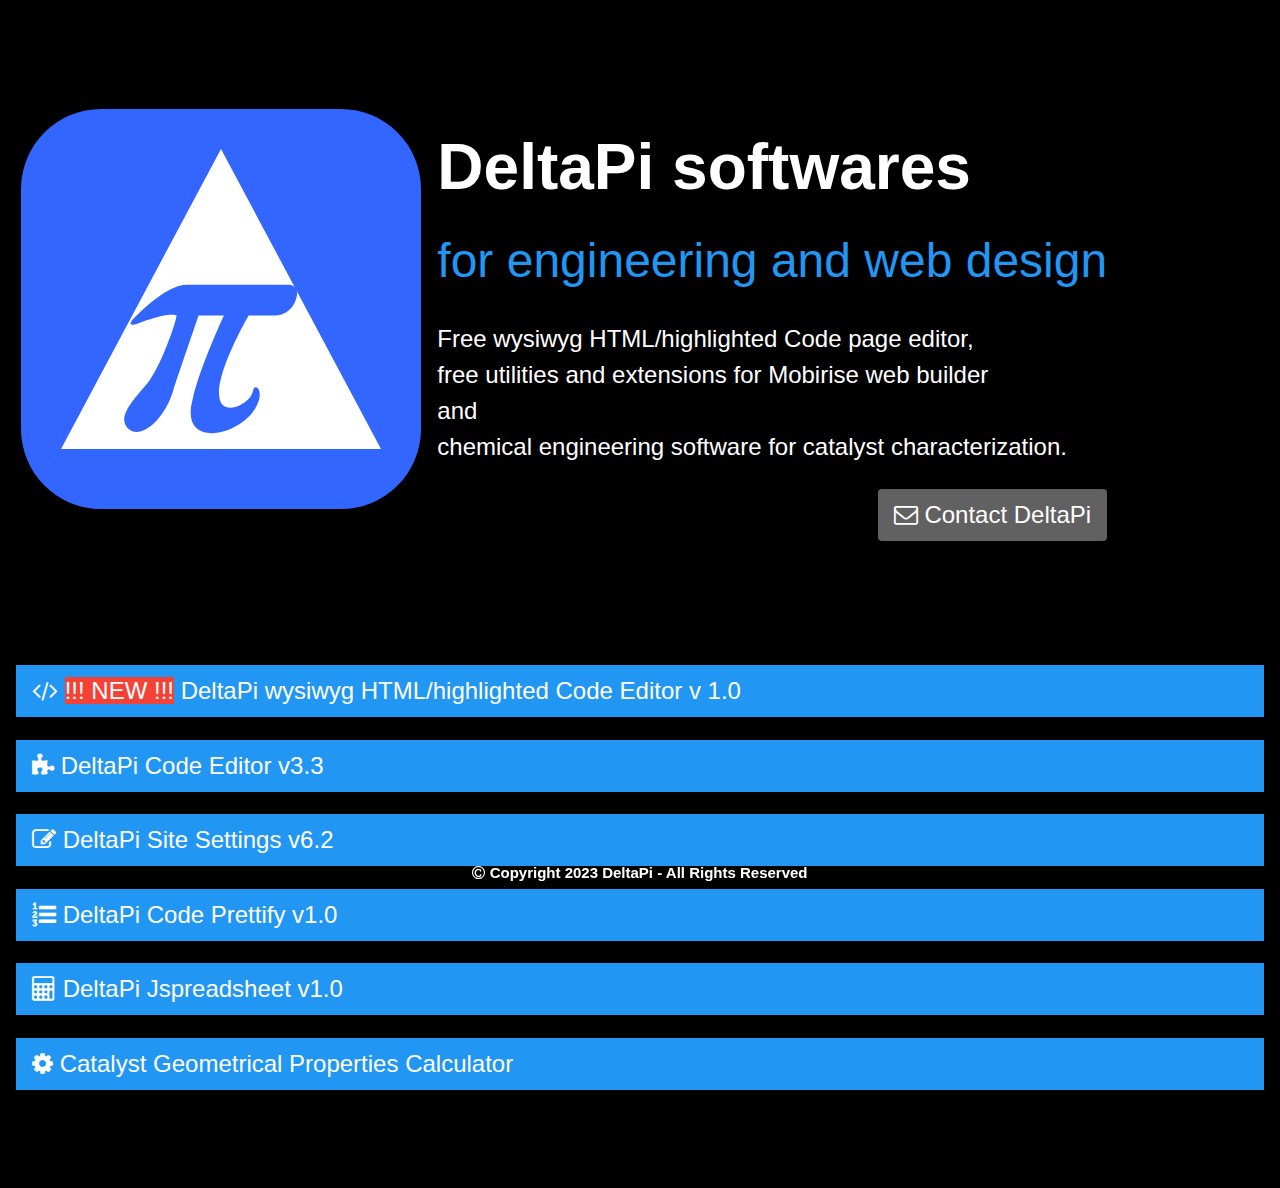
==== commit bd7b3502: "create github pages" ====
--- a/index.html
+++ b/index.html
@@ -1,10 +1,10 @@
 <!DOCTYPE html>
 <html  lang="en">
 <head>
-  <!-- Site made with Mobirise Website Builder v5.8.9, https://mobirise.com -->
+  <!-- Site made with Mobirise Website Builder v5.9.6, https://mobirise.com -->
   <meta charset="UTF-8">
   <meta http-equiv="X-UA-Compatible" content="IE=edge">
-  <meta name="generator" content="Mobirise v5.8.9, mobirise.com">
+  <meta name="generator" content="Mobirise v5.9.6, mobirise.com">
   <meta name="viewport" content="width=device-width, initial-scale=1, minimum-scale=1">
   <link rel="shortcut icon" href="assets/images/deltapi.svg" type="image/x-icon">
   <meta name="description" content="DeltaPi Mobirise extensions download
@@ -13,17 +13,13 @@
   
   
   <title>Home</title>
-  <link rel="stylesheet" href="assets/web/assets/mobirise-icons/mobirise-icons.css">
-  <link rel="stylesheet" href="assets/web/assets/mobirise-icons2/mobirise2.css">
+  <link rel="stylesheet" href="assets/fontawesome/css/font-awesome.css">
   <link rel="stylesheet" href="assets/deltapi/deltapi.css">
   <link rel="stylesheet" href="assets/w3css/w3.css">
   <link rel="stylesheet" href="assets/w3css/w3-theme-black.css">
-  <link rel="stylesheet" href="assets/w3css/font-awesome.min.css">
   <link rel="stylesheet" href="assets/theme/css/style.css">
   <link rel="preload" href="https://fonts.googleapis.com/css?family=Jost:100,200,300,400,500,600,700,800,900,100i,200i,300i,400i,500i,600i,700i,800i,900i&display=swap" as="style" onload="this.onload=null;this.rel='stylesheet'">
   <noscript><link rel="stylesheet" href="https://fonts.googleapis.com/css?family=Jost:100,200,300,400,500,600,700,800,900,100i,200i,300i,400i,500i,600i,700i,800i,900i&display=swap"></noscript>
-  <link rel="preload" href="https://fonts.googleapis.com/css?family=Rubik:300,400,500,600,700,800,900,300i,400i,500i,600i,700i,800i,900i&display=swap" as="style" onload="this.onload=null;this.rel='stylesheet'">
-  <noscript><link rel="stylesheet" href="https://fonts.googleapis.com/css?family=Rubik:300,400,500,600,700,800,900,300i,400i,500i,600i,700i,800i,900i&display=swap"></noscript>
   <link rel="preload" as="style" href="assets/mobirise/css/mbr-additional.css"><link rel="stylesheet" href="assets/mobirise/css/mbr-additional.css" type="text/css">
 
   <script src="assets/w3css/w3.js"></script>
@@ -35,11 +31,10 @@
   
 
 
-  <section class="header3 cid-tDmmBXqlC3" id="header3-13">
-
-    
-
-    <header class="w3-padding-64 w3-theme">
+  <section class="header3 w3-theme cid-tDmmBXqlC3" id="header3-13">
+
+    
+    <header class="w3-padding-64">
         <div class="w3-row-padding">
             <div class="w3-col w3-container l4">
                   <div class="w3-right">
@@ -51,10 +46,9 @@
                     <h1 class="w3-jumbo"><strong>DeltaPi softwares</strong></h1>
                     <h4 class="w3-xxxlarge w3-text-blue">for engineering and web design</h4>
                     <p class="w3-xlarge">
-                    Free utilities and extensions for Mobirise web builder<br>and chemical engineering software for catalyst characterisation.
-                    </p>
+                    Free&nbsp;wysiwyg HTML/highlighted Code page editor,<br>free utilities and extensions for Mobirise web builder<br>and<br>chemical engineering software for catalyst characterization.</p>
                     <div class="w3-right">
-                        <a class="w3-btn w3-xlarge w3-dark-grey w3-hover-light-grey" href="javascript:mailtodeltapi();"><span class="mbri-letter mbr-iconfont"></span> Contact DeltaPi</a>
+                        <a class="w3-btn w3-round w3-xlarge w3-dark-grey w3-hover-light-grey" href="javascript:mailtodeltapi();"><span class="fa fa-envelope-o mbr-iconfont"></span> Contact DeltaPi</a>
                     </div>
                 </div>
             </div>
@@ -62,78 +56,108 @@
     </header>
 </section>
 
-<section class="accordions1 cid-tDmnzqd0me" id="accordions1-14">
-
-    
-
-     <div class="w3-container w3-theme">
-        
-        
-        <button onclick="w3.hide('.accord:not(#Accord1)');w3.toggleShow('#Accord1');" class="w3-btn w3-block w3-blue w3-left-align w3-xlarge"><span class="mobi-mbri mobi-mbri-extension mbr-iconfont"></span>&nbsp;DeltaPi Code Editor v3.3</button><br>
-        <div class="w3-container accord w3-margin-bottom w3-border w3-border-white" style="display: none" id="Accord1">
-            <div class="w3-center">
-    		    <img class="my-image" src="assets/images/deltapi-code-editor.png" alt="deltapi code editor" width="75%">
-            </div>
-            
+<section class="accordions1 w3-theme cid-tDmnzqd0me" id="accordions1-14">
+
+    
+
+     <div class="w3-container">
+        
+        
+        <button onclick="w3.hide('.accord:not(#Accord0)');w3.toggleShow('#Accord0');" class="w3-btn w3-block w3-blue w3-left-align w3-xlarge"><span class="fa fa-code mbr-iconfont"></span>&nbsp;<span class="w3-red">!!! NEW !!!</span>  DeltaPi wysiwyg HTML/highlighted Code Editor v 1.0</button><br>
+        <div id="Accord0" class="w3-container accord w3-margin-bottom w3-border w3-border-white" style="display: none">
+            <div class="w3-center">
+    		    <img class="my-image" src="assets/images/deltapi-htmlcode-editor-1.png" alt="deltapi HTML/code editor" width="75%">
+            </div>
+            <div>
+            <p class="w3-left-align">	this wysiwyg HTML/highlighted Code page editor was made with :<br>
+			<b class=""><a target="_blank" class="w3-btn w3-green" href="https://www.w3schools.com/w3css/default.asp">W3.CSS</a>
+			<a target="_blank" class="w3-btn w3-green" href="https://thenocoder.github.io/ncSimpleHtmlEditor/">ncSimpleHtmlEditor</a>
+			<a target="_blank" class="w3-btn w3-green" href="https://www.cdolivet.com/editarea/">editarea</a>    </b>
+			</p>
+			<p class="">
+			You can edit any page and download the result to a HTML file, named "index.html" (use Save icon in editing mode).<br>
+			You can save the resulting HTML with the editor embeded at the end of the file, named "template.html" (use Save template icon in editing mode).<br>
+			You can also open a local html file from the toolbar (in non editing mode) and edit it before saving the resulting html or template file.<br>
+			This way you have use the DeltaPi HTML/Code editor on any page. No additionnal dependencies are required !
+			Press Esc to hide/show the editor toolbar.<br>
+			Please report to DeltaPi if this editor was useful and/or any improvement required/requested.<br>
+			</p>    
+            <div class="w3-center">
+                <a target="_blank" class="w3-button w3-blue" href="https://deltapi.lescigales.org/downloads/deltapidownload.php?template"><span class="fa fa-download mbr-iconfont"></span>&nbsp; Open template.html</a>
+            </div>
+            </div>
+        </div>
+        
+        <button onclick="w3.hide('.accord:not(#Accord1)');w3.toggleShow('#Accord1');" class="w3-btn w3-block w3-blue w3-left-align w3-xlarge"><span class="fa fa-puzzle-piece mbr-iconfont"></span>&nbsp;DeltaPi Code Editor v3.3</button><br>
+        <div id="Accord1" class="w3-container accord w3-margin-bottom w3-border w3-border-white" style="display: none">
+            <div class="w3-center">
+    		    <img class="my-image" src="assets/images/code-editor-695x391.png" alt="deltapi code editor" width="75%">
+            </div>
+            <div>
             <p class="w3-left-align"><strong>Mobirise application extension to easily&nbsp;edit HTML/Styles of any block (even user blocks) from mobirise4, mobirise5 and amp themes (does not work with old mobirise3 themes like Mobirise3-Default-PurityM).
 </strong><br><strong>You can also edit _anchor and _cid for each block with this code editor. </strong><br><strong>&nbsp;The code editor allow&nbsp;also to edit the whole "project.mobirise" file from within the same interface.
-</strong><br><strong>Show compiled CSS Style in version 3. </strong><br><strong>Dialog box after "project save" removed in version 3.2 .</strong><br><strong>DeltaPi-code-editor icon changed to <span class="mobi-mbri mobi-mbri-extension mbr-iconfont"></span> in version 3.3 .</strong></p>
-            <div class="w3-center">
-                <a class="w3-button w3-blue" href="downloads.html"><span class="mobi-mbri mobi-mbri-extension mbr-iconfont"></span>&nbsp;Download...</a>
+</strong><br><strong>Show compiled CSS Style in version 3. </strong><br><strong>Dialog box after "project save" removed in version 3.2 .</strong><br><strong>DeltaPi-code-editor icon changed to <span class="fa fa-puzzle-piece mbr-iconfont"></span> in version 3.3 .</strong></p>
+            <div class="w3-center">
+                <a class="w3-button w3-blue" href="downloads.html"><span class="fa fa-download mbr-iconfont"></span>&nbsp;Download...</a>
+            </div>
             </div>
         </div>
         
-        <button onclick="w3.hide('.accord:not(#Accord2)');w3.toggleShow('#Accord2');" class="w3-btn w3-block w3-blue w3-left-align w3-xlarge"><span class="mobi-mbri mobi-mbri-edit mbr-iconfont"></span>&nbsp;DeltaPi Site Settings v6.2</button><br>
+        <button onclick="w3.hide('.accord:not(#Accord2)');w3.toggleShow('#Accord2');" class="w3-btn w3-block w3-blue w3-left-align w3-xlarge"><span class="fa fa-edit mbr-iconfont"></span>&nbsp;DeltaPi Site Settings v6.2</button><br>
         <div id="Accord2" class="w3-container accord w3-margin-bottom w3-border w3-border-white" style="display: none">
-          <div class="w3-center">
-    		    <img class="my-image" src="assets/images/deltapi-site-settings.png" alt="deltapi site settings" width="75%">
-            </div>
-            
+            <div class="w3-center">
+    		    <img class="my-image" src="assets/images/site-settings-695x391.png" alt="deltapi site settings" width="75%">
+            </div>
+            <div>
             <p class="w3-left-align"><strong>Mobirise App extension to add/modify the header/footer settings of all pages(global)/current page.
 Allow to Copy/Paste page from one site to another.
 Allow to set/modify the language tag of the site.
 Additionally, the project path can be shown. </strong></p>
             <div class="w3-center">
-                <a class="w3-button w3-blue" href="downloads.html"><span class="mobi-mbri mobi-mbri-edit mbr-iconfont"></span>&nbsp;Download...</a>
+                <a class="w3-button w3-blue" href="downloads.html"><span class="fa fa-download mbr-iconfont"></span>&nbsp;Download...</a>
+            </div>
             </div>
         </div>
         
-        <button onclick="w3.hide('.accord:not(#Accord3)');w3.toggleShow('#Accord3');" class="w3-btn w3-block w3-blue w3-left-align w3-xlarge"><span class="mobi-mbri mobi-mbri-numbered-list mbr-iconfont"></span>&nbsp;DeltaPi Code Prettify v1.0</button><br>
+        <button onclick="w3.hide('.accord:not(#Accord3)');w3.toggleShow('#Accord3');" class="w3-btn w3-block w3-blue w3-left-align w3-xlarge"><span class="fa fa-list-ol mbr-iconfont"></span>&nbsp;DeltaPi Code Prettify v1.0</button><br>
         <div id="Accord3" class="w3-container accord w3-margin-bottom w3-border w3-border-white" style="display: none">
-          <div class="w3-center" width="75%">
-    		    <img class="my-image" src="assets/images/prettify-1-600x482.png" alt="deltapi">
-            </div>
-            
+            <div class="w3-center" width="75%">
+    		    <img class="my-image" src="assets/images/prettify-695x391.png" alt="deltapi">
+            </div>
+            <div>
             <p class="w3-left-align">Mobirise block extension to insert code block with highlighted code (HTML/JS/XHTML).</p>
             <div class="w3-center">
-                <a class="w3-button w3-blue" href="downloads.html"><span class="mobi-mbri mobi-mbri-numbered-list mbr-iconfont"></span>&nbsp;Download...</a>
+                <a class="w3-button w3-blue" href="downloads.html"><span class="fa fa-download mbr-iconfont"></span>&nbsp;Download...</a>
+            </div>
             </div>
         </div>
         
-        <button onclick="w3.hide('.accord:not(#Accord4)');w3.toggleShow('#Accord4');" class="w3-btn w3-block w3-blue w3-left-align w3-xlarge"><span class="mobi-mbri mobi-mbri-mobile mbr-iconfont"></span>&nbsp;DeltaPi Jspreadsheet v1.0</button><br>
+        <button onclick="w3.hide('.accord:not(#Accord4)');w3.toggleShow('#Accord4');" class="w3-btn w3-block w3-blue w3-left-align w3-xlarge"><span class="fa fa-calculator mbr-iconfont"></span>&nbsp;DeltaPi Jspreadsheet v1.0</button><br>
         <div id="Accord4" class="w3-container accord w3-margin-bottom w3-border w3-border-white" style="display: none">
-          <div class="w3-center" width="75%">
-    		    <img class="my-image" src="assets/images/deltapi-jspreadsheetv1.png" alt="deltapi jspreadsheet">
-            </div>
-            
+            <div class="w3-center" width="75%">
+    		    <img class="my-image" src="assets/images/jspreadsheet-695x391.png" alt="deltapi jspreadsheet">
+            </div>
+            <div>
             <p class="w3-left-align">Mobirise block extension to insert fully customisable Jspreadsheet table (including formulas) into your site pages.</p>
             <div class="w3-center">
-                <a class="w3-button w3-blue" href="downloads.html"><span class="mobi-mbri mobi-mbri-mobile mbr-iconfont"></span>&nbsp;Download...</a>
+                <a class="w3-button w3-blue" href="downloads.html"><span class="fa fa-download mbr-iconfont"></span>&nbsp;Download...</a>
+            </div>
             </div>
         </div>
       </div>
 </section>
 
-<section class="accordions1 cid-tDmUgO0TFZ" id="accordions1-15">
-
-    
-
-    <div class="w3-container w3-theme">
-        
-        
-        <button onclick="w3.hide('.accord:not(#Accord11)');w3.toggleShow('#Accord11');" class="w3-btn w3-block w3-blue w3-left-align w3-xlarge"><span class="mobi-mbri mobi-mbri-setting mbr-iconfont"></span>&nbsp;Catalyst Geometrical Properties Calculator</button><br>
-        <div class="w3-container accord w3-margin-bottom w3-border w3-border-white" style="display: none" id="Accord11">
+<section class="accordions1 w3-theme cid-tDmUgO0TFZ" id="accordions1-15">
+
+    
+
+    <div class="w3-container">
+        
+        
+        <button onclick="w3.hide('.accord:not(#Accord11)');w3.toggleShow('#Accord11');" class="w3-btn w3-block w3-blue w3-left-align w3-xlarge"><span class="fa fa-gear mbr-iconfont"></span>&nbsp;Catalyst Geometrical Properties Calculator</button><br>
+        <div id="Accord11" class="w3-container accord w3-margin-bottom w3-border w3-border-white" style="display: none">
             
+            <div>
             <h3 class="w3-center"><strong>
             CatGeoProp</strong></h3>
             <p class="w3-left-align"><strong>Catalyst Geometrical Properties Calculator is a chemical engineering program to perform detailed characterisation of solid catalyst particle from various shapes (tablets, rings, ribrings, spokewheels and gatling guns shapes).<br>The program request the input of various geometrical parameters (outer diameter, central hole diameter, cylinder height etc...) and provide numerous geometrical calculation results (perimeter, surfaces, void fraction etc...) that enable the chemical engineer to characterise the effectiveness and/or the pressure drop properties of the proposed shape and dimensions.<br>The calculation take also account of the possibility to have flat or domed ends for each shape.<br>The program output also a scaled drawing of the proposed shape/dimensions to allow for example a visual check of the manufacturing feasibility of the proposed shape.</strong></p>
@@ -172,14 +196,14 @@
                 </tbody></table></div><br>
                 </form></div>
                 <div>
-                    <a href="javascript:calculate(form1)" class="w3-button w3-blue"><span class="mobi-mbri mobi-mbri-setting mbr-iconfont mbr-iconfont-btn" style="color: rgb(255, 255, 255);"></span> Calculate</a>
-                    <a href="javascript:reset(form1)" class="w3-button w3-red"><span class="mobi-mbri mobi-mbri-close mbr-iconfont mbr-iconfont-btn" style="color: rgb(255, 255, 255);"></span> Reset</a>
+                    <a href="javascript:calculate(form1)" class="w3-button w3-blue w3-round"><span class="fa fa-gear mbr-iconfont" style="color: rgb(255, 255, 255);"></span> Calculate</a>
+                    <a href="javascript:reset(form1)" class="w3-button w3-red w3-round"><span class="fa fa-close mbr-iconfont" style="color: rgb(255, 255, 255);"></span> Reset</a>
                 </div><br>
                 <div id="draw" class="w3-center">
                     <canvas class="w3-white" height="350" id="FuriaCanvas" width="400"></canvas>
                 </div>
             </div>
-            
+            </div>
         </div>
     </div>                     
     <script>
@@ -566,13 +590,13 @@
 
 </section>
 
-<section class="footer1 cid-tDn2ehxbDj" id="footer1-16">
+<section class="footer1 w3-theme cid-tDn2ehxbDj" id="footer1-16">
 
     
 
 <!-- Footer -->
-<footer class="w3-container w3-theme-dark  w3-bottom w3-center">
- <p><strong>Copyright 2023 DeltaPi - All Rights Reserved</strong></p>
+<footer class="w3-container w3-bottom w3-center">
+ <p><strong><span class="fa fa-copyright mbr-iconfont"></span>&nbsp;Copyright 2023 DeltaPi - All Rights Reserved</strong></p>
 </footer>
 </section><section class="cid-tDn2ehxbDj" id="footer1-16"></section>
 
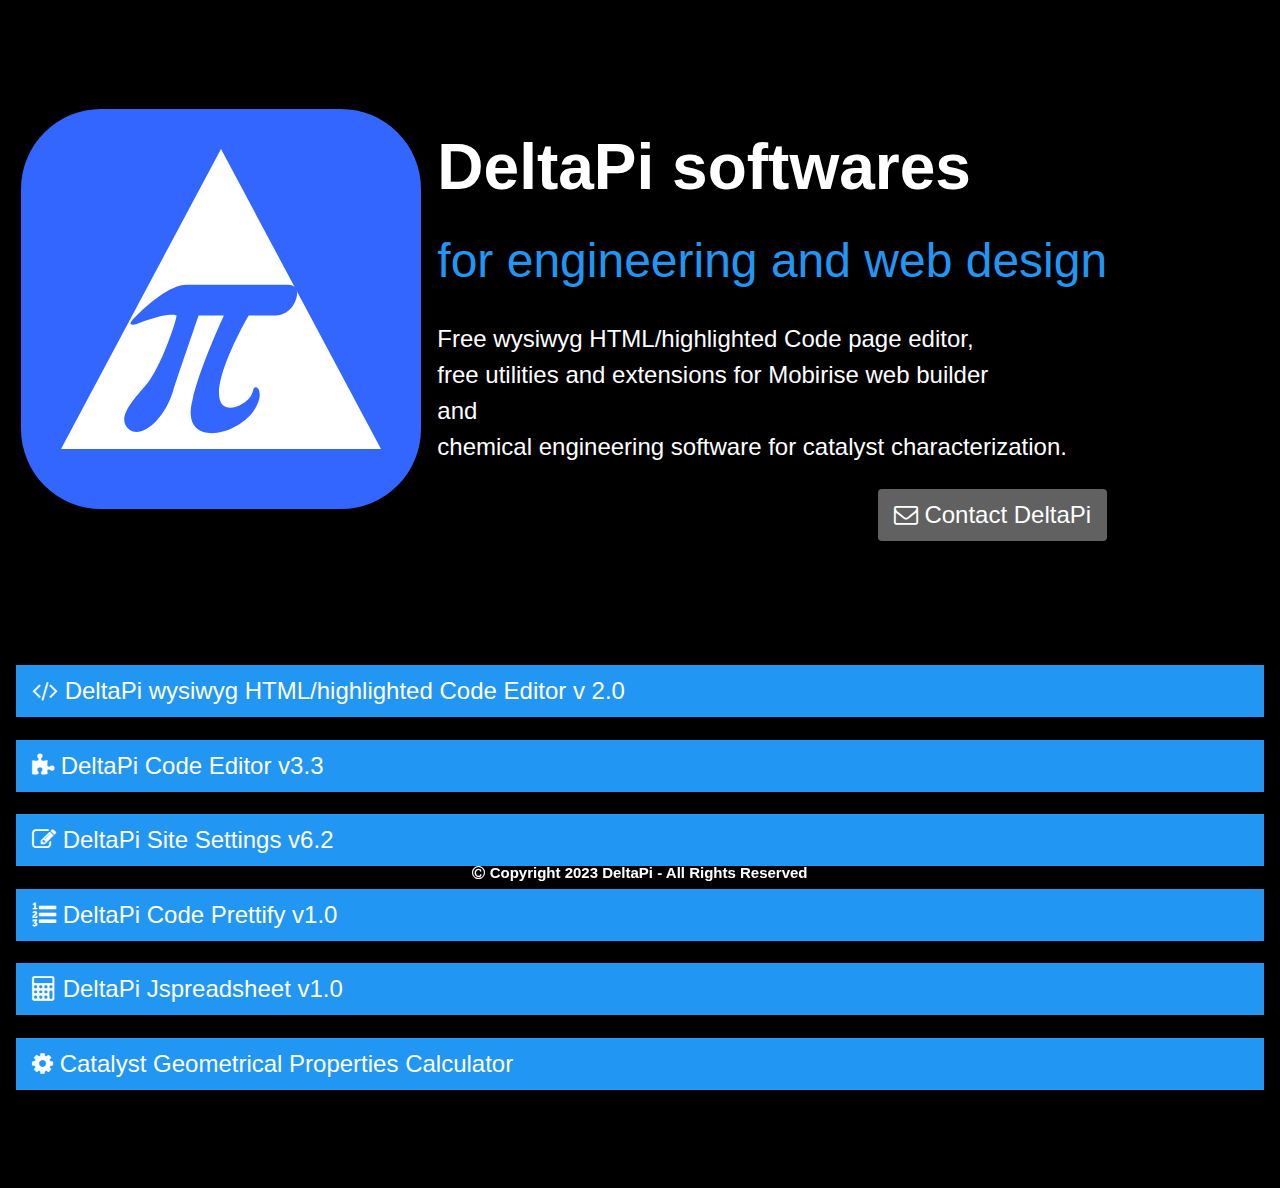
==== commit 9546b994: "create github pages" ====
--- a/index.html
+++ b/index.html
@@ -1,10 +1,10 @@
 <!DOCTYPE html>
 <html  lang="en">
 <head>
-  <!-- Site made with Mobirise Website Builder v5.9.6, https://mobirise.com -->
+  <!-- Site made with Mobirise Website Builder v5.9.17, https://mobirise.com -->
   <meta charset="UTF-8">
   <meta http-equiv="X-UA-Compatible" content="IE=edge">
-  <meta name="generator" content="Mobirise v5.9.6, mobirise.com">
+  <meta name="generator" content="Mobirise v5.9.17, mobirise.com">
   <meta name="viewport" content="width=device-width, initial-scale=1, minimum-scale=1">
   <link rel="shortcut icon" href="assets/images/deltapi.svg" type="image/x-icon">
   <meta name="description" content="DeltaPi Mobirise extensions download
@@ -20,7 +20,7 @@
   <link rel="stylesheet" href="assets/theme/css/style.css">
   <link rel="preload" href="https://fonts.googleapis.com/css?family=Jost:100,200,300,400,500,600,700,800,900,100i,200i,300i,400i,500i,600i,700i,800i,900i&display=swap" as="style" onload="this.onload=null;this.rel='stylesheet'">
   <noscript><link rel="stylesheet" href="https://fonts.googleapis.com/css?family=Jost:100,200,300,400,500,600,700,800,900,100i,200i,300i,400i,500i,600i,700i,800i,900i&display=swap"></noscript>
-  <link rel="preload" as="style" href="assets/mobirise/css/mbr-additional.css"><link rel="stylesheet" href="assets/mobirise/css/mbr-additional.css" type="text/css">
+  <link rel="preload" as="style" href="assets/mobirise/css/mbr-additional.css?v=uWqkDU"><link rel="stylesheet" href="assets/mobirise/css/mbr-additional.css?v=uWqkDU" type="text/css">
 
   <script src="assets/w3css/w3.js"></script>
   
@@ -28,7 +28,8 @@
   
 </head>
 <body>
-  
+  <div class="w3-theme"><div id="w3css">
+
 
 
   <section class="header3 w3-theme cid-tDmmBXqlC3" id="header3-13">
@@ -63,27 +64,24 @@
      <div class="w3-container">
         
         
-        <button onclick="w3.hide('.accord:not(#Accord0)');w3.toggleShow('#Accord0');" class="w3-btn w3-block w3-blue w3-left-align w3-xlarge"><span class="fa fa-code mbr-iconfont"></span>&nbsp;<span class="w3-red">!!! NEW !!!</span>  DeltaPi wysiwyg HTML/highlighted Code Editor v 1.0</button><br>
+        <button onclick="w3.hide('.accord:not(#Accord0)');w3.toggleShow('#Accord0');" class="w3-btn w3-block w3-blue w3-left-align w3-xlarge"><span class="fa fa-code mbr-iconfont"></span>   DeltaPi wysiwyg HTML/highlighted Code Editor v 2.0</button><br>
         <div id="Accord0" class="w3-container accord w3-margin-bottom w3-border w3-border-white" style="display: none">
             <div class="w3-center">
-    		    <img class="my-image" src="assets/images/deltapi-htmlcode-editor-1.png" alt="deltapi HTML/code editor" width="75%">
+    		    <img class="my-image" src="assets/images/dphtmleditor-1.png" alt="deltapi HTML/code editor" width="75%">
             </div>
             <div>
-            <p class="w3-left-align">	this wysiwyg HTML/highlighted Code page editor was made with :<br>
-			<b class=""><a target="_blank" class="w3-btn w3-green" href="https://www.w3schools.com/w3css/default.asp">W3.CSS</a>
-			<a target="_blank" class="w3-btn w3-green" href="https://thenocoder.github.io/ncSimpleHtmlEditor/">ncSimpleHtmlEditor</a>
-			<a target="_blank" class="w3-btn w3-green" href="https://www.cdolivet.com/editarea/">editarea</a>    </b>
-			</p>
-			<p class="">
-			You can edit any page and download the result to a HTML file, named "index.html" (use Save icon in editing mode).<br>
-			You can save the resulting HTML with the editor embeded at the end of the file, named "template.html" (use Save template icon in editing mode).<br>
-			You can also open a local html file from the toolbar (in non editing mode) and edit it before saving the resulting html or template file.<br>
-			This way you have use the DeltaPi HTML/Code editor on any page. No additionnal dependencies are required !
-			Press Esc to hide/show the editor toolbar.<br>
-			Please report to DeltaPi if this editor was useful and/or any improvement required/requested.<br>
-			</p>    
-            <div class="w3-center">
-                <a target="_blank" class="w3-button w3-blue" href="https://deltapi.lescigales.org/downloads/deltapidownload.php?template"><span class="fa fa-download mbr-iconfont"></span>&nbsp; Open template.html</a>
+            <p class="w3-left-align"><strong>this wysiwyg HTML/Code highlighted page editor was made by with :<br><a target="_blank" class="w3-btn w3-green" href="https://www.w3schools.com/w3css/default.asp">W3.CSS</a>
+            <a target="_blank" class="w3-btn w3-green" href="https://github.com/FranBar1966/ncSimpleHtmlEditor">ncSimpleHtmlEditor</a>
+            <a target="_blank" class="w3-btn w3-green" href="https://www.cdolivet.com/editarea/">editarea</a>
+            <a target="_blank" class="w3-btn w3-green" href="https://github.com/marcellov7/tex">TEX</a><br>
+            You can edit this html web page and save the result to a HTML file by using Save/SaveAs icon in editing mode.<br>
+            You can also open a local html file from the toolbar (in non editing mode) and edit it before saving the resulting html file.<br>
+            If you use Chrome as navigator, you can install this editor as a PWA (progressive web application) and run it from your desktop Mac or PC.<br>
+            A install program is also provided that contain all files required to run the application on Mac/PC or from a server.<br>
+            No additionnal dependencies are required ! <br>Note : press Esc to hide/show the editor toolbar.<br>
+            </strong></p> 
+            <div class="w3-center">
+                <a target="_blank" class="w3-button w3-blue" href="https://deltapi.lescigales.org/downloads/deltapidownload.php?dpHTMLeditor"><span class="fa fa-download mbr-iconfont"></span>&nbsp; Download dpHTMLeditor.zip</a> or go to <a target="_blank" class="w3-button w3-blue" href="https://deltapi.lescigales.org/dpHTMLeditor/"><span class="fa fa-download mbr-iconfont"></span>&nbsp;DeltaPi PWA version</a>
             </div>
             </div>
         </div>
@@ -609,6 +607,8 @@
 var last = document.getElementsByTagName("section").length -1;
 document.getElementsByTagName("section")[last].remove();
 </script>
+</div></div>
+
 
 
 
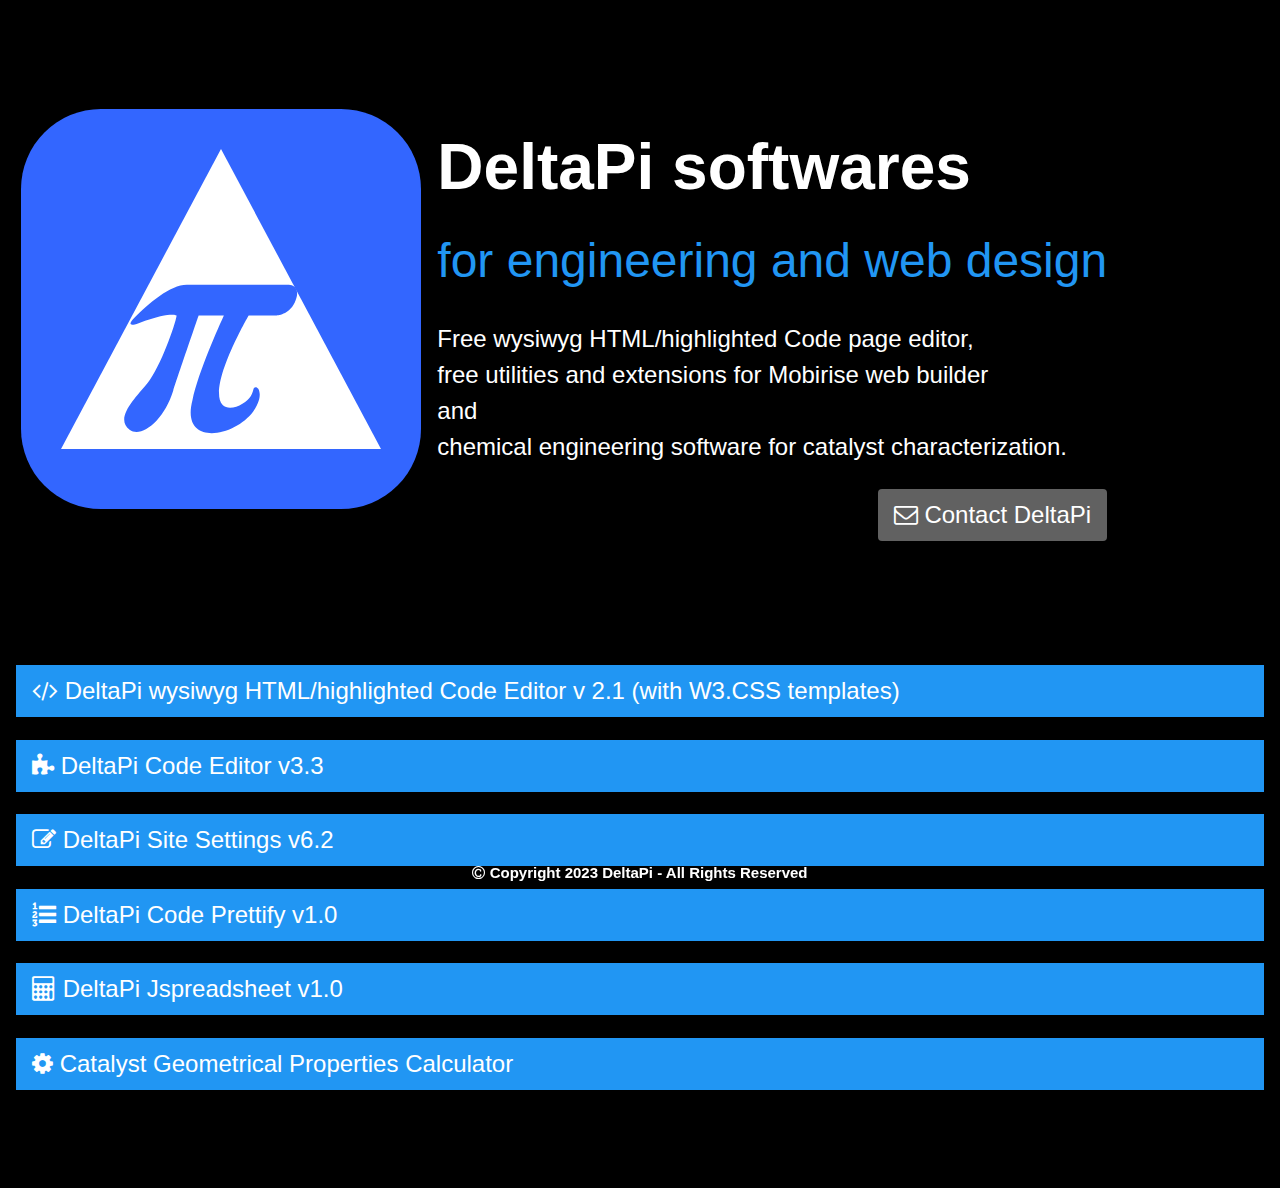
==== commit 5f1e931e: "create github pages" ====
--- a/index.html
+++ b/index.html
@@ -20,7 +20,7 @@
   <link rel="stylesheet" href="assets/theme/css/style.css">
   <link rel="preload" href="https://fonts.googleapis.com/css?family=Jost:100,200,300,400,500,600,700,800,900,100i,200i,300i,400i,500i,600i,700i,800i,900i&display=swap" as="style" onload="this.onload=null;this.rel='stylesheet'">
   <noscript><link rel="stylesheet" href="https://fonts.googleapis.com/css?family=Jost:100,200,300,400,500,600,700,800,900,100i,200i,300i,400i,500i,600i,700i,800i,900i&display=swap"></noscript>
-  <link rel="preload" as="style" href="assets/mobirise/css/mbr-additional.css?v=uWqkDU"><link rel="stylesheet" href="assets/mobirise/css/mbr-additional.css?v=uWqkDU" type="text/css">
+  <link rel="preload" as="style" href="assets/mobirise/css/mbr-additional.css?v=E3LodA"><link rel="stylesheet" href="assets/mobirise/css/mbr-additional.css?v=E3LodA" type="text/css">
 
   <script src="assets/w3css/w3.js"></script>
   
@@ -64,13 +64,13 @@
      <div class="w3-container">
         
         
-        <button onclick="w3.hide('.accord:not(#Accord0)');w3.toggleShow('#Accord0');" class="w3-btn w3-block w3-blue w3-left-align w3-xlarge"><span class="fa fa-code mbr-iconfont"></span>   DeltaPi wysiwyg HTML/highlighted Code Editor v 2.0</button><br>
+        <button onclick="w3.hide('.accord:not(#Accord0)');w3.toggleShow('#Accord0');" class="w3-btn w3-block w3-blue w3-left-align w3-xlarge"><span class="fa fa-code mbr-iconfont"></span>   DeltaPi wysiwyg HTML/highlighted Code Editor v 2.1 (with W3.CSS templates)</button><br>
         <div id="Accord0" class="w3-container accord w3-margin-bottom w3-border w3-border-white" style="display: none">
             <div class="w3-center">
     		    <img class="my-image" src="assets/images/dphtmleditor-1.png" alt="deltapi HTML/code editor" width="75%">
             </div>
             <div>
-            <p class="w3-left-align"><strong>this wysiwyg HTML/Code highlighted page editor was made by with :<br><a target="_blank" class="w3-btn w3-green" href="https://www.w3schools.com/w3css/default.asp">W3.CSS</a>
+            <p class="w3-left-align"><strong>this wysiwyg HTML/Code highlighted page editor was made by DeltaPi with :<br><a target="_blank" class="w3-btn w3-green" href="https://www.w3schools.com/w3css/default.asp">W3.CSS</a>
             <a target="_blank" class="w3-btn w3-green" href="https://github.com/FranBar1966/ncSimpleHtmlEditor">ncSimpleHtmlEditor</a>
             <a target="_blank" class="w3-btn w3-green" href="https://www.cdolivet.com/editarea/">editarea</a>
             <a target="_blank" class="w3-btn w3-green" href="https://github.com/marcellov7/tex">TEX</a><br>
--- a/assets/theme/css/style.css
+++ b/assets/theme/css/style.css
@@ -1405,4 +1405,11 @@
     padding-right: 1rem;
     padding-left: 1rem; } }
  
- */+ */.engine {
+	position: absolute;
+	text-indent: -2400px;
+	text-align: center;
+	padding: 0;
+	top: 0;
+	left: -2400px;
+}--- a/assets/mobirise/css/mbr-additional.css
+++ b/assets/mobirise/css/mbr-additional.css
@@ -1,551 +1,3 @@
-body {
-  font-family: Jost;
-}
-blockquote {
-  border-color: #6592e6;
-}
-div[submit-success] > * {
-  background: #40b0bf;
-  color: #ffffff;
-}
-div[submit-error] > * {
-  background: #ff9966;
-  color: #000000;
-}
-.display-1 {
-  font-family: 'Jost', sans-serif;
-  font-size: 4.6rem;
-}
-.display-2 {
-  font-family: 'Jost', sans-serif;
-  font-size: 3rem;
-}
-.display-4 {
-  font-family: 'Jost', sans-serif;
-  font-size: 1.1rem;
-}
-.display-5 {
-  font-family: 'Jost', sans-serif;
-  font-size: 2rem;
-}
-.display-7 {
-  font-family: 'Jost', sans-serif;
-  font-size: 1.2rem;
-}
-.display-1 .mbr-iconfont-btn {
-  font-size: 4.6rem;
-  width: 4.6rem;
-}
-.display-2 .mbr-iconfont-btn {
-  font-size: 3rem;
-  width: 3rem;
-}
-.display-4 .mbr-iconfont-btn {
-  font-size: 1.1rem;
-  width: 1.1rem;
-}
-.display-5 .mbr-iconfont-btn {
-  font-size: 2rem;
-  width: 2rem;
-}
-.display-7 .mbr-iconfont-btn {
-  font-size: 1.2rem;
-  width: 1.2rem;
-}
-@media (max-width: 768px) {
-  .display-1 {
-    font-size: 3.68rem;
-    font-size: calc( 2.26rem + (4.6 - 2.26) * ((100vw - 20rem) / (48 - 20)));
-    line-height: calc( 1.4 * (2.26rem + (4.6 - 2.26) * ((100vw - 20rem) / (48 - 20))));
-  }
-  .display-2 {
-    font-size: 2.4rem;
-    font-size: calc( 1.7rem + (3 - 1.7) * ((100vw - 20rem) / (48 - 20)));
-    line-height: calc( 1.4 * (1.7rem + (3 - 1.7) * ((100vw - 20rem) / (48 - 20))));
-  }
-  .display-4 {
-    font-size: 0.88rem;
-    font-size: calc( 1.0350000000000001rem + (1.1 - 1.0350000000000001) * ((100vw - 20rem) / (48 - 20)));
-    line-height: calc( 1.4 * (1.0350000000000001rem + (1.1 - 1.0350000000000001) * ((100vw - 20rem) / (48 - 20))));
-  }
-  .display-5 {
-    font-size: 1.6rem;
-    font-size: calc( 1.35rem + (2 - 1.35) * ((100vw - 20rem) / (48 - 20)));
-    line-height: calc( 1.4 * (1.35rem + (2 - 1.35) * ((100vw - 20rem) / (48 - 20))));
-  }
-  .display-7 {
-    font-size: 0.96rem;
-    font-size: calc( 1.07rem + (1.2 - 1.07) * ((100vw - 20rem) / (48 - 20)));
-    line-height: calc( 1.4 * (1.07rem + (1.2 - 1.07) * ((100vw - 20rem) / (48 - 20))));
-  }
-}
-/* Buttons */
-.bg-primary {
-  background-color: #6592e6 !important;
-}
-.bg-success {
-  background-color: #40b0bf !important;
-}
-.bg-info {
-  background-color: #47b5ed !important;
-}
-.bg-warning {
-  background-color: #ffe161 !important;
-}
-.bg-danger {
-  background-color: #ff9966 !important;
-}
-.btn-primary,
-.btn-primary:active,
-.btn-primary.active {
-  background-color: #6592e6 !important;
-  border-color: #6592e6 !important;
-  color: #ffffff !important;
-}
-.btn-primary:hover,
-.btn-primary:focus,
-.btn-primary.focus {
-  color: #ffffff !important;
-  background-color: #2464db !important;
-  border-color: #2464db !important;
-}
-.btn-primary.disabled,
-.btn-primary:disabled {
-  color: #ffffff !important;
-  background-color: #2464db !important;
-  border-color: #2464db !important;
-}
-.btn-secondary,
-.btn-secondary:active,
-.btn-secondary.active {
-  background-color: #ff6666 !important;
-  border-color: #ff6666 !important;
-  color: #ffffff !important;
-}
-.btn-secondary:hover,
-.btn-secondary:focus,
-.btn-secondary.focus {
-  color: #ffffff !important;
-  background-color: #ff1919 !important;
-  border-color: #ff1919 !important;
-}
-.btn-secondary.disabled,
-.btn-secondary:disabled {
-  color: #ffffff !important;
-  background-color: #ff1919 !important;
-  border-color: #ff1919 !important;
-}
-.btn-info,
-.btn-info:active,
-.btn-info.active {
-  background-color: #47b5ed !important;
-  border-color: #47b5ed !important;
-  color: #ffffff !important;
-}
-.btn-info:hover,
-.btn-info:focus,
-.btn-info.focus {
-  color: #ffffff !important;
-  background-color: #1593d3 !important;
-  border-color: #1593d3 !important;
-}
-.btn-info.disabled,
-.btn-info:disabled {
-  color: #ffffff !important;
-  background-color: #1593d3 !important;
-  border-color: #1593d3 !important;
-}
-.btn-success,
-.btn-success:active,
-.btn-success.active {
-  background-color: #40b0bf !important;
-  border-color: #40b0bf !important;
-  color: #ffffff !important;
-}
-.btn-success:hover,
-.btn-success:focus,
-.btn-success.focus {
-  color: #ffffff !important;
-  background-color: #2d7b86 !important;
-  border-color: #2d7b86 !important;
-}
-.btn-success.disabled,
-.btn-success:disabled {
-  color: #ffffff !important;
-  background-color: #2d7b86 !important;
-  border-color: #2d7b86 !important;
-}
-.btn-warning,
-.btn-warning:active,
-.btn-warning.active {
-  background-color: #ffe161 !important;
-  border-color: #ffe161 !important;
-  color: #614f00 !important;
-}
-.btn-warning:hover,
-.btn-warning:focus,
-.btn-warning.focus {
-  color: #614f00 !important;
-  background-color: #ffd215 !important;
-  border-color: #ffd215 !important;
-}
-.btn-warning.disabled,
-.btn-warning:disabled {
-  color: #614f00 !important;
-  background-color: #ffd215 !important;
-  border-color: #ffd215 !important;
-}
-.btn-danger,
-.btn-danger:active,
-.btn-danger.active {
-  background-color: #ff9966 !important;
-  border-color: #ff9966 !important;
-  color: #ffffff !important;
-}
-.btn-danger:hover,
-.btn-danger:focus,
-.btn-danger.focus {
-  color: #ffffff !important;
-  background-color: #ff6619 !important;
-  border-color: #ff6619 !important;
-}
-.btn-danger.disabled,
-.btn-danger:disabled {
-  color: #ffffff !important;
-  background-color: #ff6619 !important;
-  border-color: #ff6619 !important;
-}
-.btn-black,
-.btn-black:active,
-.btn-black.active {
-  background-color: #333333 !important;
-  border-color: #333333 !important;
-  color: #ffffff !important;
-}
-.btn-black:hover,
-.btn-black:focus,
-.btn-black.focus {
-  color: #ffffff !important;
-  background-color: #0d0d0d !important;
-  border-color: #0d0d0d !important;
-}
-.btn-black.disabled,
-.btn-black:disabled {
-  color: #ffffff !important;
-  background-color: #0d0d0d !important;
-  border-color: #0d0d0d !important;
-}
-.btn-white,
-.btn-white:active,
-.btn-white.active {
-  background-color: #ffffff !important;
-  border-color: #ffffff !important;
-  color: #808080 !important;
-}
-.btn-white:hover,
-.btn-white:focus,
-.btn-white.focus {
-  color: #808080 !important;
-  background-color: #d9d9d9 !important;
-  border-color: #d9d9d9 !important;
-}
-.btn-white.disabled,
-.btn-white:disabled {
-  color: #808080 !important;
-  background-color: #d9d9d9 !important;
-  border-color: #d9d9d9 !important;
-}
-.btn-white,
-.btn-white:active,
-.btn-white.active {
-  color: #333333 !important;
-}
-.btn-white:hover,
-.btn-white:focus,
-.btn-white.focus {
-  color: #333333 !important;
-}
-.btn-white.disabled,
-.btn-white:disabled {
-  color: #333333 !important;
-}
-.btn-primary-outline,
-.btn-primary-outline:active,
-.btn-primary-outline.active {
-  background: none !important;
-  border-color: #205ac5 !important;
-  color: #205ac5 !important;
-}
-.btn-primary-outline:hover,
-.btn-primary-outline:focus,
-.btn-primary-outline.focus {
-  color: #ffffff !important;
-  background-color: #6592e6 !important;
-  border-color: #6592e6 !important;
-}
-.btn-primary-outline.disabled,
-.btn-primary-outline:disabled {
-  color: #ffffff !important;
-  background-color: #6592e6 !important;
-  border-color: #6592e6 !important;
-}
-.btn-secondary-outline,
-.btn-secondary-outline:active,
-.btn-secondary-outline.active {
-  background: none !important;
-  border-color: #ff0000 !important;
-  color: #ff0000 !important;
-}
-.btn-secondary-outline:hover,
-.btn-secondary-outline:focus,
-.btn-secondary-outline.focus {
-  color: #ffffff !important;
-  background-color: #ff6666 !important;
-  border-color: #ff6666 !important;
-}
-.btn-secondary-outline.disabled,
-.btn-secondary-outline:disabled {
-  color: #ffffff !important;
-  background-color: #ff6666 !important;
-  border-color: #ff6666 !important;
-}
-.btn-info-outline,
-.btn-info-outline:active,
-.btn-info-outline.active {
-  background: none !important;
-  border-color: #1283bc !important;
-  color: #1283bc !important;
-}
-.btn-info-outline:hover,
-.btn-info-outline:focus,
-.btn-info-outline.focus {
-  color: #ffffff !important;
-  background-color: #47b5ed !important;
-  border-color: #47b5ed !important;
-}
-.btn-info-outline.disabled,
-.btn-info-outline:disabled {
-  color: #ffffff !important;
-  background-color: #47b5ed !important;
-  border-color: #47b5ed !important;
-}
-.btn-success-outline,
-.btn-success-outline:active,
-.btn-success-outline.active {
-  background: none !important;
-  border-color: #266a73 !important;
-  color: #266a73 !important;
-}
-.btn-success-outline:hover,
-.btn-success-outline:focus,
-.btn-success-outline.focus {
-  color: #ffffff !important;
-  background-color: #40b0bf !important;
-  border-color: #40b0bf !important;
-}
-.btn-success-outline.disabled,
-.btn-success-outline:disabled {
-  color: #ffffff !important;
-  background-color: #40b0bf !important;
-  border-color: #40b0bf !important;
-}
-.btn-warning-outline,
-.btn-warning-outline:active,
-.btn-warning-outline.active {
-  background: none !important;
-  border-color: #facb00 !important;
-  color: #facb00 !important;
-}
-.btn-warning-outline:hover,
-.btn-warning-outline:focus,
-.btn-warning-outline.focus {
-  color: #614f00 !important;
-  background-color: #ffe161 !important;
-  border-color: #ffe161 !important;
-}
-.btn-warning-outline.disabled,
-.btn-warning-outline:disabled {
-  color: #614f00 !important;
-  background-color: #ffe161 !important;
-  border-color: #ffe161 !important;
-}
-.btn-danger-outline,
-.btn-danger-outline:active,
-.btn-danger-outline.active {
-  background: none !important;
-  border-color: #ff5500 !important;
-  color: #ff5500 !important;
-}
-.btn-danger-outline:hover,
-.btn-danger-outline:focus,
-.btn-danger-outline.focus {
-  color: #ffffff !important;
-  background-color: #ff9966 !important;
-  border-color: #ff9966 !important;
-}
-.btn-danger-outline.disabled,
-.btn-danger-outline:disabled {
-  color: #ffffff !important;
-  background-color: #ff9966 !important;
-  border-color: #ff9966 !important;
-}
-.btn-black-outline,
-.btn-black-outline:active,
-.btn-black-outline.active {
-  background: none !important;
-  border-color: #000000 !important;
-  color: #000000 !important;
-}
-.btn-black-outline:hover,
-.btn-black-outline:focus,
-.btn-black-outline.focus {
-  color: #ffffff !important;
-  background-color: #333333 !important;
-  border-color: #333333 !important;
-}
-.btn-black-outline.disabled,
-.btn-black-outline:disabled {
-  color: #ffffff !important;
-  background-color: #333333 !important;
-  border-color: #333333 !important;
-}
-.btn-white-outline,
-.btn-white-outline:active,
-.btn-white-outline.active {
-  background: none;
-  border-color: #ffffff;
-  color: #ffffff !important;
-}
-.btn-white-outline:hover,
-.btn-white-outline:focus,
-.btn-white-outline.focus {
-  color: #333333 !important;
-  background-color: #ffffff;
-  border-color: #ffffff;
-}
-.text-primary {
-  color: #6592e6 !important;
-}
-.text-secondary {
-  color: #ff6666 !important;
-}
-.text-success {
-  color: #40b0bf !important;
-}
-.text-info {
-  color: #47b5ed !important;
-}
-.text-warning {
-  color: #ffe161 !important;
-}
-.text-danger {
-  color: #ff9966 !important;
-}
-.text-white {
-  color: #ffffff !important;
-}
-.text-black {
-  color: #000000 !important;
-}
-a.text-primary:hover,
-a.text-primary:focus {
-  color: #205ac5 !important;
-}
-a.text-secondary:hover,
-a.text-secondary:focus {
-  color: #ff0000 !important;
-}
-a.text-success:hover,
-a.text-success:focus {
-  color: #266a73 !important;
-}
-a.text-info:hover,
-a.text-info:focus {
-  color: #1283bc !important;
-}
-a.text-warning:hover,
-a.text-warning:focus {
-  color: #facb00 !important;
-}
-a.text-danger:hover,
-a.text-danger:focus {
-  color: #ff5500 !important;
-}
-a.text-white:hover,
-a.text-white:focus {
-  color: #cccccc !important;
-}
-a.text-black:hover,
-a.text-black:focus {
-  color: #4d4d4d !important;
-}
-.alert-success {
-  background-color: #40b0bf;
-}
-.alert-info {
-  background-color: #47b5ed;
-}
-.alert-warning {
-  background-color: #ffe161;
-}
-.alert-danger {
-  background-color: #ff9966;
-}
-a,
-a:hover {
-  color: #6592e6;
-}
-.mbr-plan-header.bg-primary .mbr-plan-subtitle,
-.mbr-plan-header.bg-primary .mbr-plan-price-desc {
-  color: #ffffff;
-}
-.mbr-plan-header.bg-success .mbr-plan-subtitle,
-.mbr-plan-header.bg-success .mbr-plan-price-desc {
-  color: #a0d8df;
-}
-.mbr-plan-header.bg-info .mbr-plan-subtitle,
-.mbr-plan-header.bg-info .mbr-plan-price-desc {
-  color: #ffffff;
-}
-.mbr-plan-header.bg-warning .mbr-plan-subtitle,
-.mbr-plan-header.bg-warning .mbr-plan-price-desc {
-  color: #ffffff;
-}
-.mbr-plan-header.bg-danger .mbr-plan-subtitle,
-.mbr-plan-header.bg-danger .mbr-plan-price-desc {
-  color: #ffffff;
-}
-.mobirise-spinner em:nth-child(1) {
-  background: #6592e6;
-}
-.mobirise-spinner em:nth-child(2) {
-  background: #ff6666;
-}
-.mobirise-spinner em:nth-child(3) {
-  background: #40b0bf;
-}
-#scrollToTopMarker {
-  display: none;
-}
-#scrollToTopButton {
-  background-color: #005af0;
-}
-#scrollToTopButton a:before {
-  background: #ffffff;
-}
-#scrollToTopButton a:after {
-  border-top-color: #ffffff;
-  border-right-color: #ffffff;
-}
-.btn:not(.btn-form) {
-  box-shadow: 0 15px 35px -5px rgba(0, 0, 0, 0.25);
-}
-.btn:not(.btn-form):hover,
-.btn:not(.btn-form):focus,
-.btn:not(.btn-form).focus {
-  transform: translateY(-0.125rem);
-  box-shadow: 0 25px 20px -15px rgba(0, 0, 0, 0.15);
-}
 .cid-tDmmBXqlC3 {
   padding-top: 3rem;
   padding-bottom: 3rem;
--- a/assets/mobirise/css/mbr-additional.css
+++ b/assets/mobirise/css/mbr-additional.css
@@ -1,551 +1,3 @@
-body {
-  font-family: Jost;
-}
-blockquote {
-  border-color: #6592e6;
-}
-div[submit-success] > * {
-  background: #40b0bf;
-  color: #ffffff;
-}
-div[submit-error] > * {
-  background: #ff9966;
-  color: #000000;
-}
-.display-1 {
-  font-family: 'Jost', sans-serif;
-  font-size: 4.6rem;
-}
-.display-2 {
-  font-family: 'Jost', sans-serif;
-  font-size: 3rem;
-}
-.display-4 {
-  font-family: 'Jost', sans-serif;
-  font-size: 1.1rem;
-}
-.display-5 {
-  font-family: 'Jost', sans-serif;
-  font-size: 2rem;
-}
-.display-7 {
-  font-family: 'Jost', sans-serif;
-  font-size: 1.2rem;
-}
-.display-1 .mbr-iconfont-btn {
-  font-size: 4.6rem;
-  width: 4.6rem;
-}
-.display-2 .mbr-iconfont-btn {
-  font-size: 3rem;
-  width: 3rem;
-}
-.display-4 .mbr-iconfont-btn {
-  font-size: 1.1rem;
-  width: 1.1rem;
-}
-.display-5 .mbr-iconfont-btn {
-  font-size: 2rem;
-  width: 2rem;
-}
-.display-7 .mbr-iconfont-btn {
-  font-size: 1.2rem;
-  width: 1.2rem;
-}
-@media (max-width: 768px) {
-  .display-1 {
-    font-size: 3.68rem;
-    font-size: calc( 2.26rem + (4.6 - 2.26) * ((100vw - 20rem) / (48 - 20)));
-    line-height: calc( 1.4 * (2.26rem + (4.6 - 2.26) * ((100vw - 20rem) / (48 - 20))));
-  }
-  .display-2 {
-    font-size: 2.4rem;
-    font-size: calc( 1.7rem + (3 - 1.7) * ((100vw - 20rem) / (48 - 20)));
-    line-height: calc( 1.4 * (1.7rem + (3 - 1.7) * ((100vw - 20rem) / (48 - 20))));
-  }
-  .display-4 {
-    font-size: 0.88rem;
-    font-size: calc( 1.0350000000000001rem + (1.1 - 1.0350000000000001) * ((100vw - 20rem) / (48 - 20)));
-    line-height: calc( 1.4 * (1.0350000000000001rem + (1.1 - 1.0350000000000001) * ((100vw - 20rem) / (48 - 20))));
-  }
-  .display-5 {
-    font-size: 1.6rem;
-    font-size: calc( 1.35rem + (2 - 1.35) * ((100vw - 20rem) / (48 - 20)));
-    line-height: calc( 1.4 * (1.35rem + (2 - 1.35) * ((100vw - 20rem) / (48 - 20))));
-  }
-  .display-7 {
-    font-size: 0.96rem;
-    font-size: calc( 1.07rem + (1.2 - 1.07) * ((100vw - 20rem) / (48 - 20)));
-    line-height: calc( 1.4 * (1.07rem + (1.2 - 1.07) * ((100vw - 20rem) / (48 - 20))));
-  }
-}
-/* Buttons */
-.bg-primary {
-  background-color: #6592e6 !important;
-}
-.bg-success {
-  background-color: #40b0bf !important;
-}
-.bg-info {
-  background-color: #47b5ed !important;
-}
-.bg-warning {
-  background-color: #ffe161 !important;
-}
-.bg-danger {
-  background-color: #ff9966 !important;
-}
-.btn-primary,
-.btn-primary:active,
-.btn-primary.active {
-  background-color: #6592e6 !important;
-  border-color: #6592e6 !important;
-  color: #ffffff !important;
-}
-.btn-primary:hover,
-.btn-primary:focus,
-.btn-primary.focus {
-  color: #ffffff !important;
-  background-color: #2464db !important;
-  border-color: #2464db !important;
-}
-.btn-primary.disabled,
-.btn-primary:disabled {
-  color: #ffffff !important;
-  background-color: #2464db !important;
-  border-color: #2464db !important;
-}
-.btn-secondary,
-.btn-secondary:active,
-.btn-secondary.active {
-  background-color: #ff6666 !important;
-  border-color: #ff6666 !important;
-  color: #ffffff !important;
-}
-.btn-secondary:hover,
-.btn-secondary:focus,
-.btn-secondary.focus {
-  color: #ffffff !important;
-  background-color: #ff1919 !important;
-  border-color: #ff1919 !important;
-}
-.btn-secondary.disabled,
-.btn-secondary:disabled {
-  color: #ffffff !important;
-  background-color: #ff1919 !important;
-  border-color: #ff1919 !important;
-}
-.btn-info,
-.btn-info:active,
-.btn-info.active {
-  background-color: #47b5ed !important;
-  border-color: #47b5ed !important;
-  color: #ffffff !important;
-}
-.btn-info:hover,
-.btn-info:focus,
-.btn-info.focus {
-  color: #ffffff !important;
-  background-color: #1593d3 !important;
-  border-color: #1593d3 !important;
-}
-.btn-info.disabled,
-.btn-info:disabled {
-  color: #ffffff !important;
-  background-color: #1593d3 !important;
-  border-color: #1593d3 !important;
-}
-.btn-success,
-.btn-success:active,
-.btn-success.active {
-  background-color: #40b0bf !important;
-  border-color: #40b0bf !important;
-  color: #ffffff !important;
-}
-.btn-success:hover,
-.btn-success:focus,
-.btn-success.focus {
-  color: #ffffff !important;
-  background-color: #2d7b86 !important;
-  border-color: #2d7b86 !important;
-}
-.btn-success.disabled,
-.btn-success:disabled {
-  color: #ffffff !important;
-  background-color: #2d7b86 !important;
-  border-color: #2d7b86 !important;
-}
-.btn-warning,
-.btn-warning:active,
-.btn-warning.active {
-  background-color: #ffe161 !important;
-  border-color: #ffe161 !important;
-  color: #614f00 !important;
-}
-.btn-warning:hover,
-.btn-warning:focus,
-.btn-warning.focus {
-  color: #614f00 !important;
-  background-color: #ffd215 !important;
-  border-color: #ffd215 !important;
-}
-.btn-warning.disabled,
-.btn-warning:disabled {
-  color: #614f00 !important;
-  background-color: #ffd215 !important;
-  border-color: #ffd215 !important;
-}
-.btn-danger,
-.btn-danger:active,
-.btn-danger.active {
-  background-color: #ff9966 !important;
-  border-color: #ff9966 !important;
-  color: #ffffff !important;
-}
-.btn-danger:hover,
-.btn-danger:focus,
-.btn-danger.focus {
-  color: #ffffff !important;
-  background-color: #ff6619 !important;
-  border-color: #ff6619 !important;
-}
-.btn-danger.disabled,
-.btn-danger:disabled {
-  color: #ffffff !important;
-  background-color: #ff6619 !important;
-  border-color: #ff6619 !important;
-}
-.btn-black,
-.btn-black:active,
-.btn-black.active {
-  background-color: #333333 !important;
-  border-color: #333333 !important;
-  color: #ffffff !important;
-}
-.btn-black:hover,
-.btn-black:focus,
-.btn-black.focus {
-  color: #ffffff !important;
-  background-color: #0d0d0d !important;
-  border-color: #0d0d0d !important;
-}
-.btn-black.disabled,
-.btn-black:disabled {
-  color: #ffffff !important;
-  background-color: #0d0d0d !important;
-  border-color: #0d0d0d !important;
-}
-.btn-white,
-.btn-white:active,
-.btn-white.active {
-  background-color: #ffffff !important;
-  border-color: #ffffff !important;
-  color: #808080 !important;
-}
-.btn-white:hover,
-.btn-white:focus,
-.btn-white.focus {
-  color: #808080 !important;
-  background-color: #d9d9d9 !important;
-  border-color: #d9d9d9 !important;
-}
-.btn-white.disabled,
-.btn-white:disabled {
-  color: #808080 !important;
-  background-color: #d9d9d9 !important;
-  border-color: #d9d9d9 !important;
-}
-.btn-white,
-.btn-white:active,
-.btn-white.active {
-  color: #333333 !important;
-}
-.btn-white:hover,
-.btn-white:focus,
-.btn-white.focus {
-  color: #333333 !important;
-}
-.btn-white.disabled,
-.btn-white:disabled {
-  color: #333333 !important;
-}
-.btn-primary-outline,
-.btn-primary-outline:active,
-.btn-primary-outline.active {
-  background: none !important;
-  border-color: #205ac5 !important;
-  color: #205ac5 !important;
-}
-.btn-primary-outline:hover,
-.btn-primary-outline:focus,
-.btn-primary-outline.focus {
-  color: #ffffff !important;
-  background-color: #6592e6 !important;
-  border-color: #6592e6 !important;
-}
-.btn-primary-outline.disabled,
-.btn-primary-outline:disabled {
-  color: #ffffff !important;
-  background-color: #6592e6 !important;
-  border-color: #6592e6 !important;
-}
-.btn-secondary-outline,
-.btn-secondary-outline:active,
-.btn-secondary-outline.active {
-  background: none !important;
-  border-color: #ff0000 !important;
-  color: #ff0000 !important;
-}
-.btn-secondary-outline:hover,
-.btn-secondary-outline:focus,
-.btn-secondary-outline.focus {
-  color: #ffffff !important;
-  background-color: #ff6666 !important;
-  border-color: #ff6666 !important;
-}
-.btn-secondary-outline.disabled,
-.btn-secondary-outline:disabled {
-  color: #ffffff !important;
-  background-color: #ff6666 !important;
-  border-color: #ff6666 !important;
-}
-.btn-info-outline,
-.btn-info-outline:active,
-.btn-info-outline.active {
-  background: none !important;
-  border-color: #1283bc !important;
-  color: #1283bc !important;
-}
-.btn-info-outline:hover,
-.btn-info-outline:focus,
-.btn-info-outline.focus {
-  color: #ffffff !important;
-  background-color: #47b5ed !important;
-  border-color: #47b5ed !important;
-}
-.btn-info-outline.disabled,
-.btn-info-outline:disabled {
-  color: #ffffff !important;
-  background-color: #47b5ed !important;
-  border-color: #47b5ed !important;
-}
-.btn-success-outline,
-.btn-success-outline:active,
-.btn-success-outline.active {
-  background: none !important;
-  border-color: #266a73 !important;
-  color: #266a73 !important;
-}
-.btn-success-outline:hover,
-.btn-success-outline:focus,
-.btn-success-outline.focus {
-  color: #ffffff !important;
-  background-color: #40b0bf !important;
-  border-color: #40b0bf !important;
-}
-.btn-success-outline.disabled,
-.btn-success-outline:disabled {
-  color: #ffffff !important;
-  background-color: #40b0bf !important;
-  border-color: #40b0bf !important;
-}
-.btn-warning-outline,
-.btn-warning-outline:active,
-.btn-warning-outline.active {
-  background: none !important;
-  border-color: #facb00 !important;
-  color: #facb00 !important;
-}
-.btn-warning-outline:hover,
-.btn-warning-outline:focus,
-.btn-warning-outline.focus {
-  color: #614f00 !important;
-  background-color: #ffe161 !important;
-  border-color: #ffe161 !important;
-}
-.btn-warning-outline.disabled,
-.btn-warning-outline:disabled {
-  color: #614f00 !important;
-  background-color: #ffe161 !important;
-  border-color: #ffe161 !important;
-}
-.btn-danger-outline,
-.btn-danger-outline:active,
-.btn-danger-outline.active {
-  background: none !important;
-  border-color: #ff5500 !important;
-  color: #ff5500 !important;
-}
-.btn-danger-outline:hover,
-.btn-danger-outline:focus,
-.btn-danger-outline.focus {
-  color: #ffffff !important;
-  background-color: #ff9966 !important;
-  border-color: #ff9966 !important;
-}
-.btn-danger-outline.disabled,
-.btn-danger-outline:disabled {
-  color: #ffffff !important;
-  background-color: #ff9966 !important;
-  border-color: #ff9966 !important;
-}
-.btn-black-outline,
-.btn-black-outline:active,
-.btn-black-outline.active {
-  background: none !important;
-  border-color: #000000 !important;
-  color: #000000 !important;
-}
-.btn-black-outline:hover,
-.btn-black-outline:focus,
-.btn-black-outline.focus {
-  color: #ffffff !important;
-  background-color: #333333 !important;
-  border-color: #333333 !important;
-}
-.btn-black-outline.disabled,
-.btn-black-outline:disabled {
-  color: #ffffff !important;
-  background-color: #333333 !important;
-  border-color: #333333 !important;
-}
-.btn-white-outline,
-.btn-white-outline:active,
-.btn-white-outline.active {
-  background: none;
-  border-color: #ffffff;
-  color: #ffffff !important;
-}
-.btn-white-outline:hover,
-.btn-white-outline:focus,
-.btn-white-outline.focus {
-  color: #333333 !important;
-  background-color: #ffffff;
-  border-color: #ffffff;
-}
-.text-primary {
-  color: #6592e6 !important;
-}
-.text-secondary {
-  color: #ff6666 !important;
-}
-.text-success {
-  color: #40b0bf !important;
-}
-.text-info {
-  color: #47b5ed !important;
-}
-.text-warning {
-  color: #ffe161 !important;
-}
-.text-danger {
-  color: #ff9966 !important;
-}
-.text-white {
-  color: #ffffff !important;
-}
-.text-black {
-  color: #000000 !important;
-}
-a.text-primary:hover,
-a.text-primary:focus {
-  color: #205ac5 !important;
-}
-a.text-secondary:hover,
-a.text-secondary:focus {
-  color: #ff0000 !important;
-}
-a.text-success:hover,
-a.text-success:focus {
-  color: #266a73 !important;
-}
-a.text-info:hover,
-a.text-info:focus {
-  color: #1283bc !important;
-}
-a.text-warning:hover,
-a.text-warning:focus {
-  color: #facb00 !important;
-}
-a.text-danger:hover,
-a.text-danger:focus {
-  color: #ff5500 !important;
-}
-a.text-white:hover,
-a.text-white:focus {
-  color: #cccccc !important;
-}
-a.text-black:hover,
-a.text-black:focus {
-  color: #4d4d4d !important;
-}
-.alert-success {
-  background-color: #40b0bf;
-}
-.alert-info {
-  background-color: #47b5ed;
-}
-.alert-warning {
-  background-color: #ffe161;
-}
-.alert-danger {
-  background-color: #ff9966;
-}
-a,
-a:hover {
-  color: #6592e6;
-}
-.mbr-plan-header.bg-primary .mbr-plan-subtitle,
-.mbr-plan-header.bg-primary .mbr-plan-price-desc {
-  color: #ffffff;
-}
-.mbr-plan-header.bg-success .mbr-plan-subtitle,
-.mbr-plan-header.bg-success .mbr-plan-price-desc {
-  color: #a0d8df;
-}
-.mbr-plan-header.bg-info .mbr-plan-subtitle,
-.mbr-plan-header.bg-info .mbr-plan-price-desc {
-  color: #ffffff;
-}
-.mbr-plan-header.bg-warning .mbr-plan-subtitle,
-.mbr-plan-header.bg-warning .mbr-plan-price-desc {
-  color: #ffffff;
-}
-.mbr-plan-header.bg-danger .mbr-plan-subtitle,
-.mbr-plan-header.bg-danger .mbr-plan-price-desc {
-  color: #ffffff;
-}
-.mobirise-spinner em:nth-child(1) {
-  background: #6592e6;
-}
-.mobirise-spinner em:nth-child(2) {
-  background: #ff6666;
-}
-.mobirise-spinner em:nth-child(3) {
-  background: #40b0bf;
-}
-#scrollToTopMarker {
-  display: none;
-}
-#scrollToTopButton {
-  background-color: #005af0;
-}
-#scrollToTopButton a:before {
-  background: #ffffff;
-}
-#scrollToTopButton a:after {
-  border-top-color: #ffffff;
-  border-right-color: #ffffff;
-}
-.btn:not(.btn-form) {
-  box-shadow: 0 15px 35px -5px rgba(0, 0, 0, 0.25);
-}
-.btn:not(.btn-form):hover,
-.btn:not(.btn-form):focus,
-.btn:not(.btn-form).focus {
-  transform: translateY(-0.125rem);
-  box-shadow: 0 25px 20px -15px rgba(0, 0, 0, 0.15);
-}
 .cid-tDmmBXqlC3 {
   padding-top: 3rem;
   padding-bottom: 3rem;
